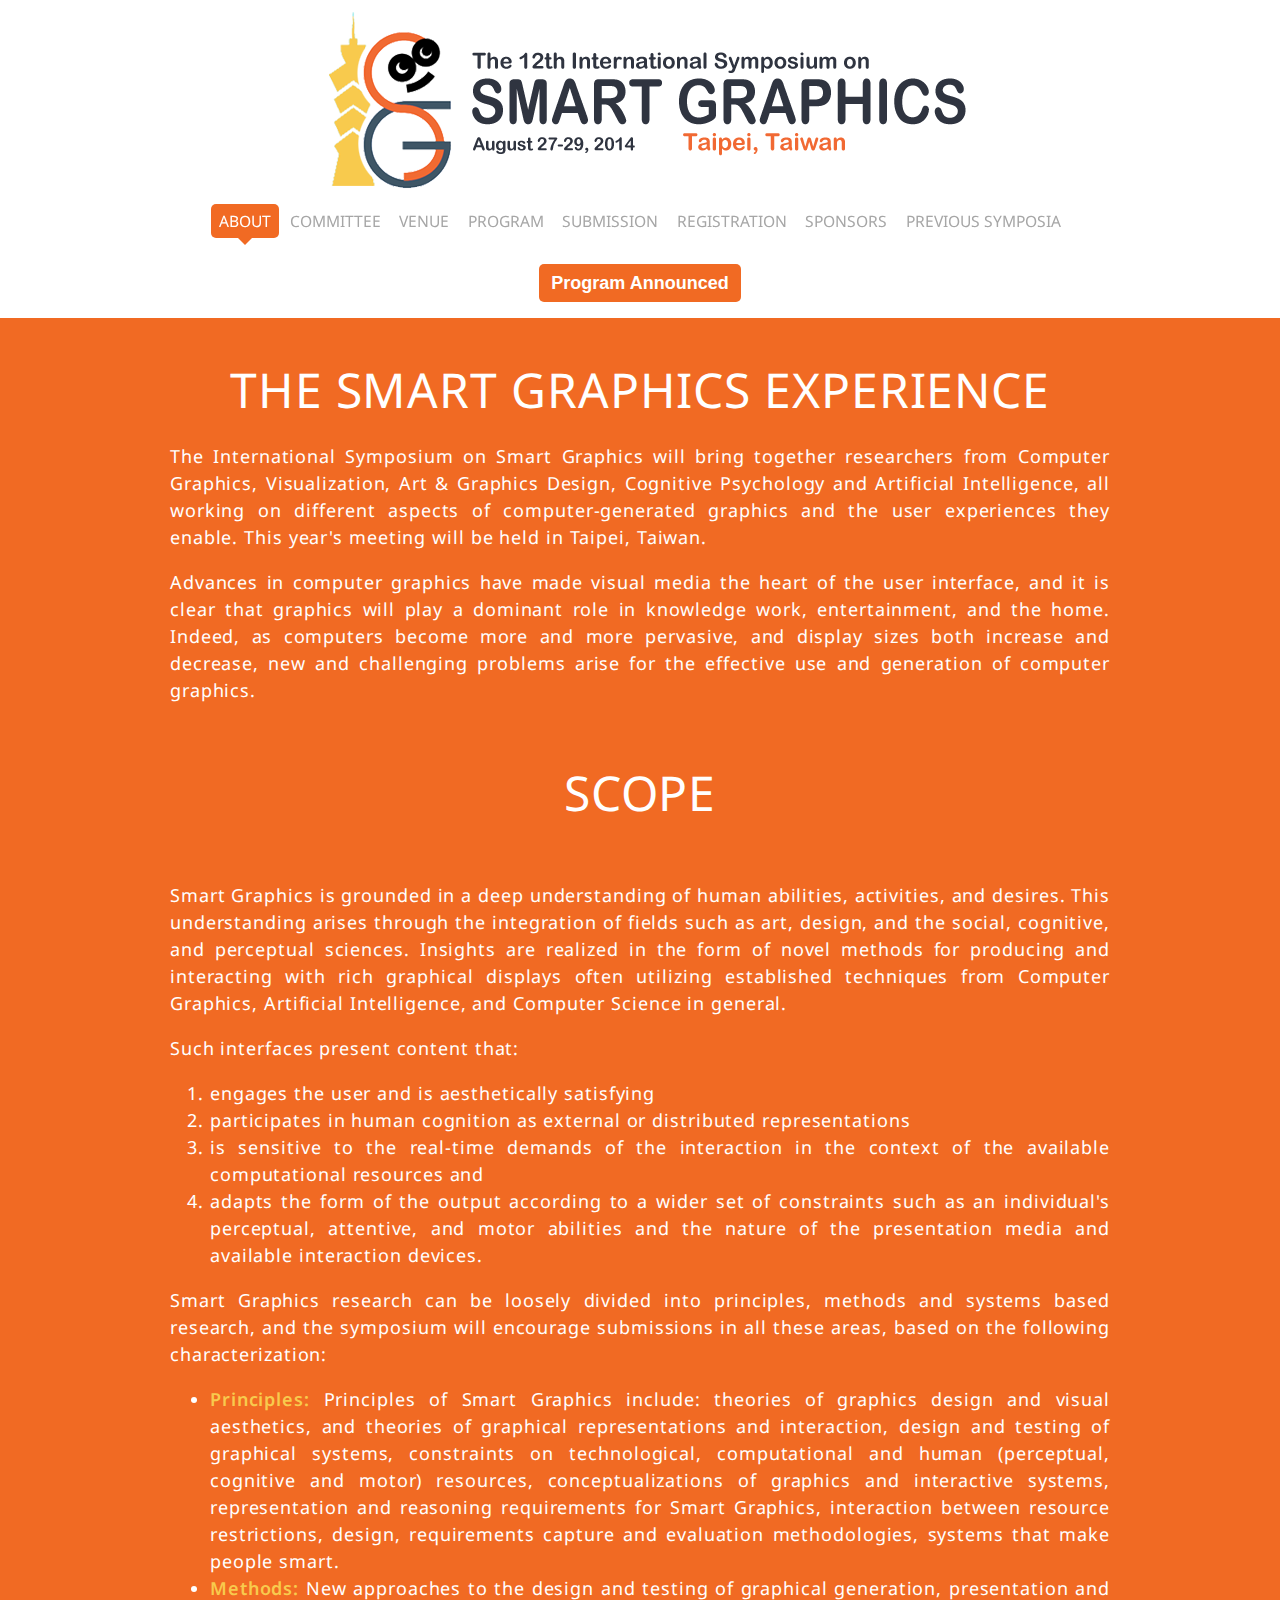
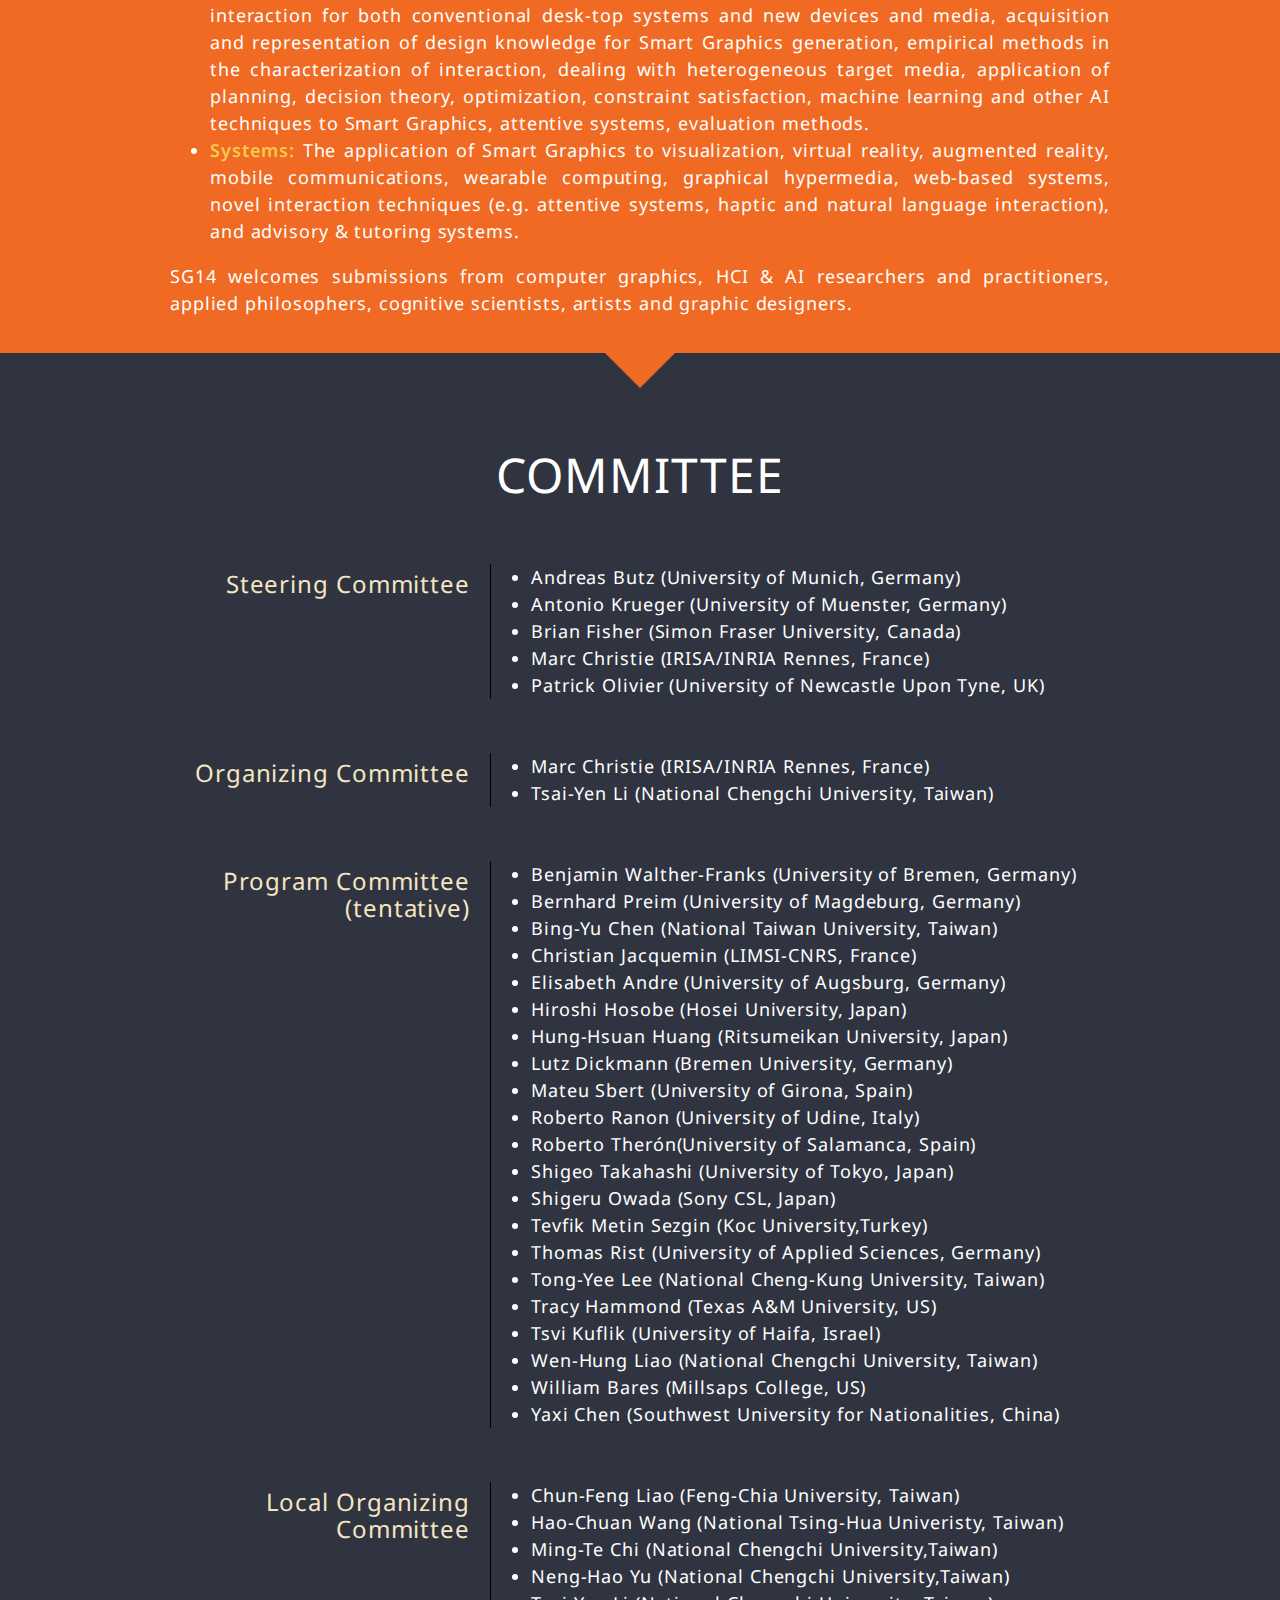
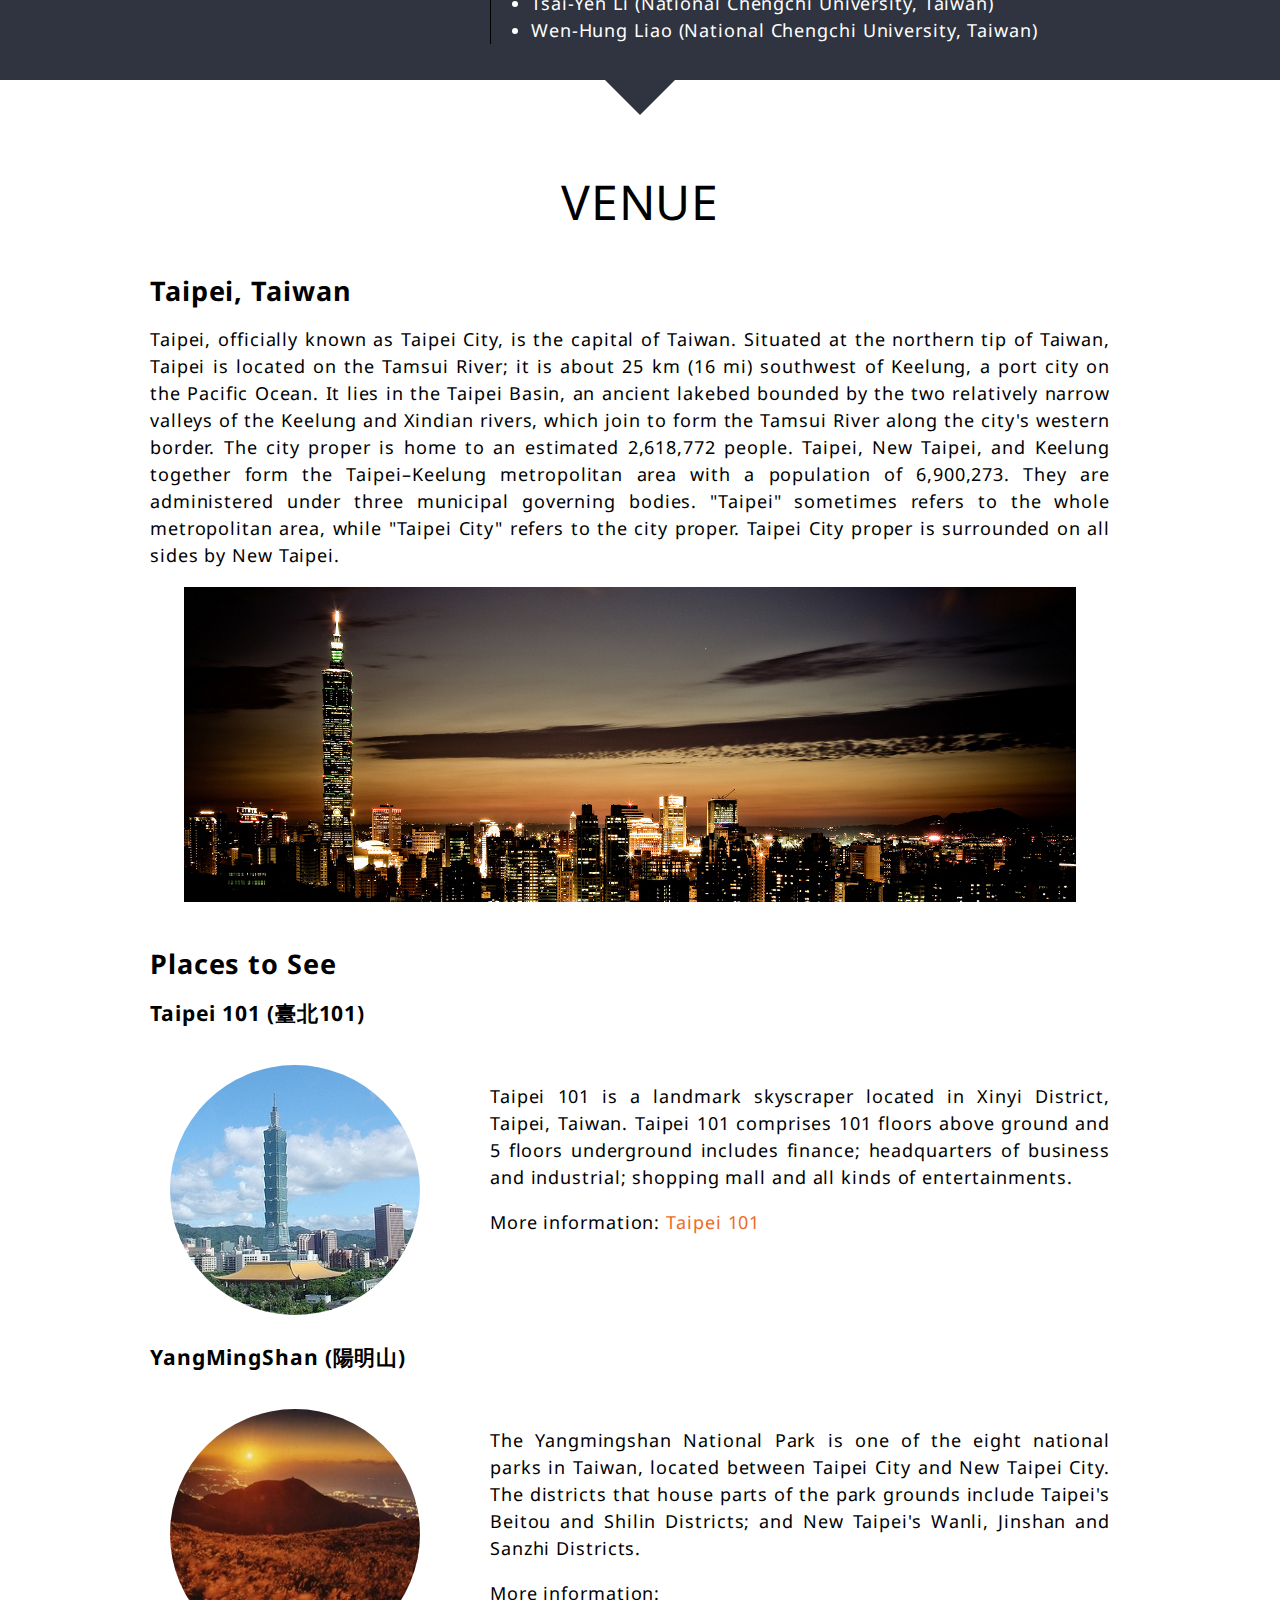
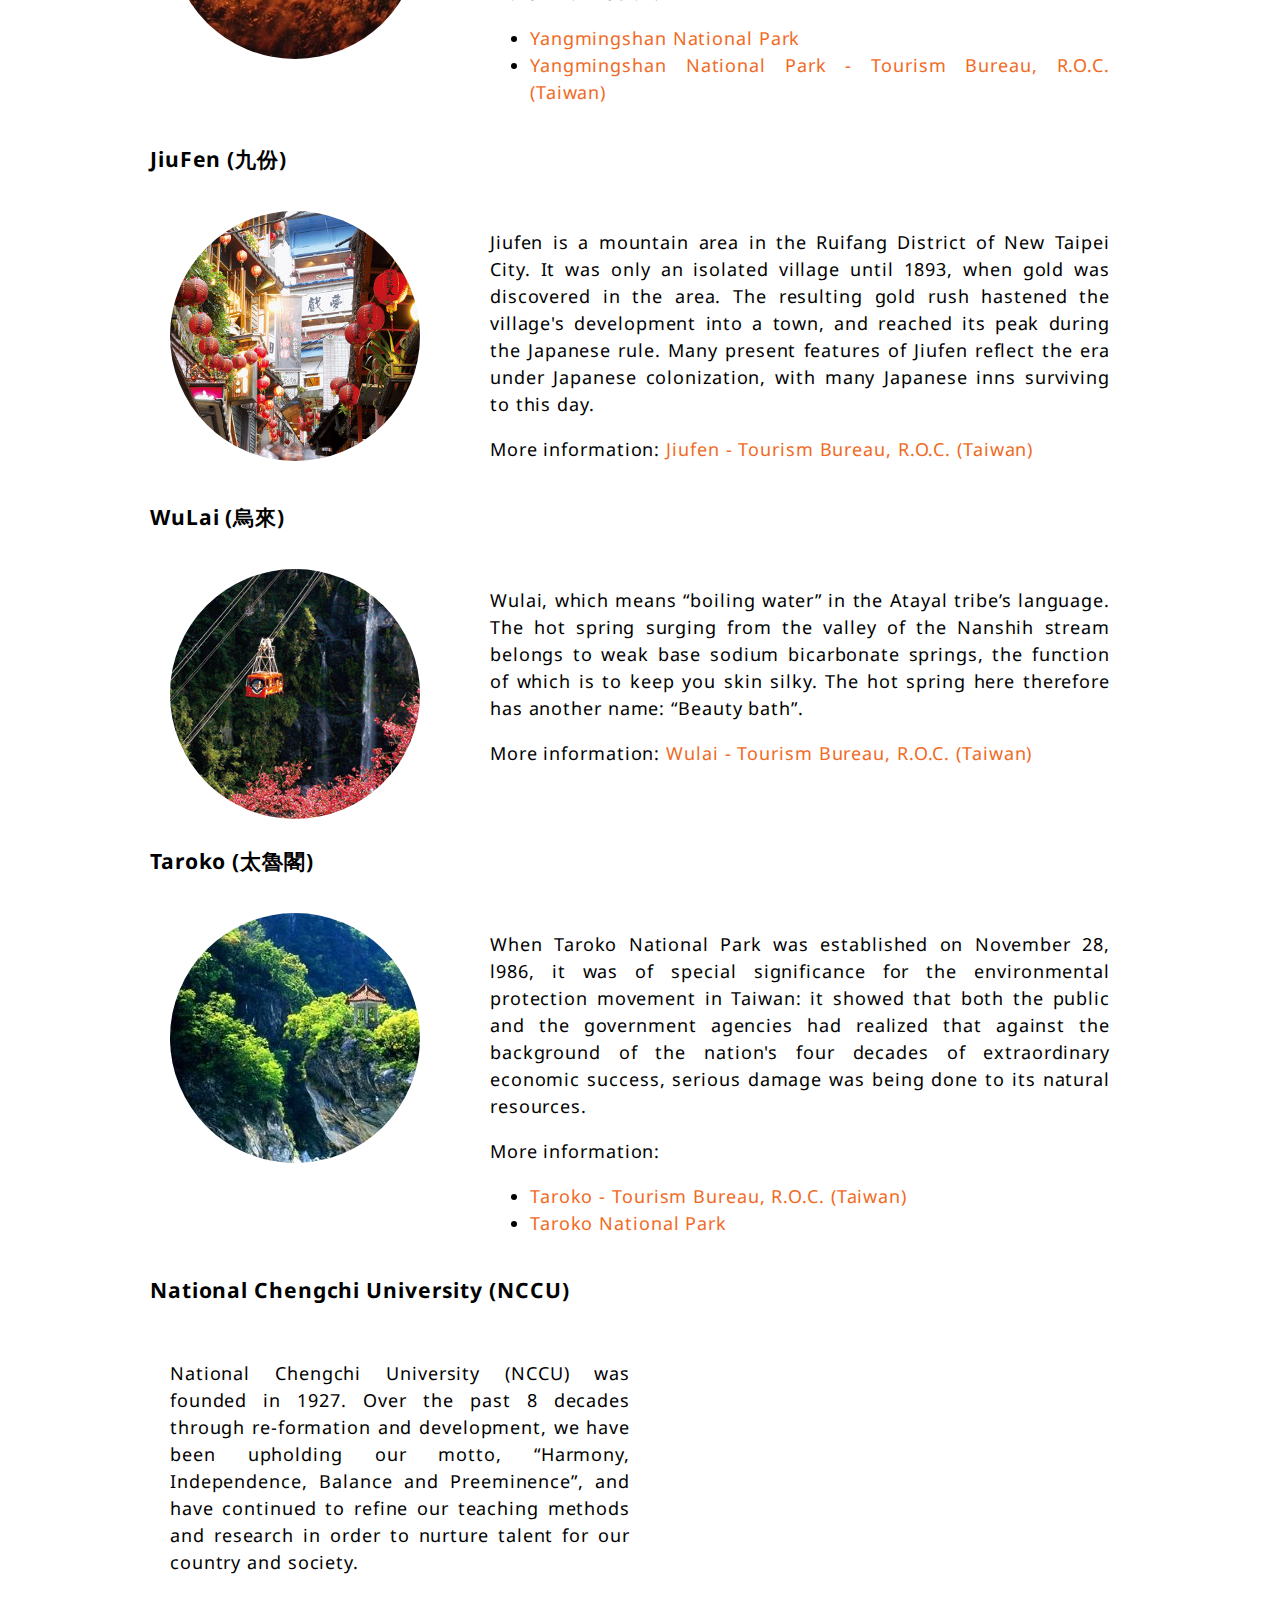
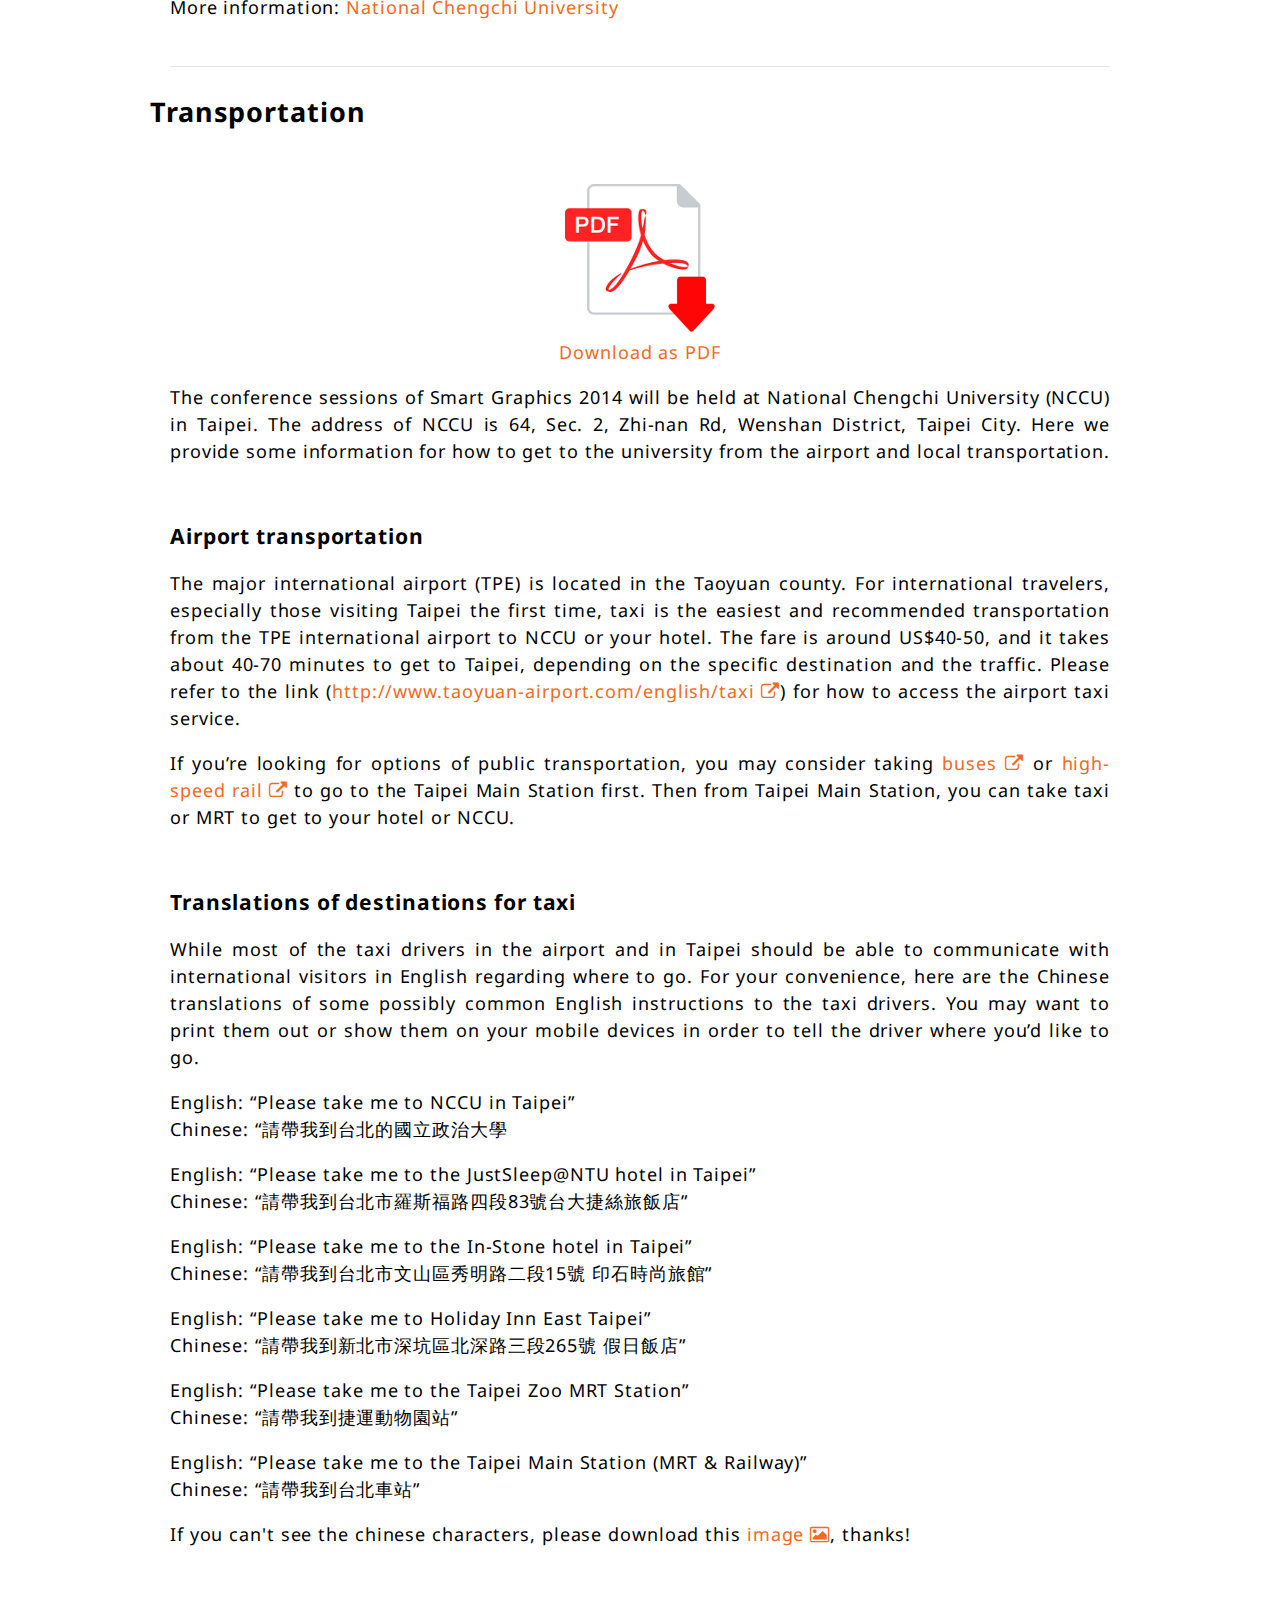
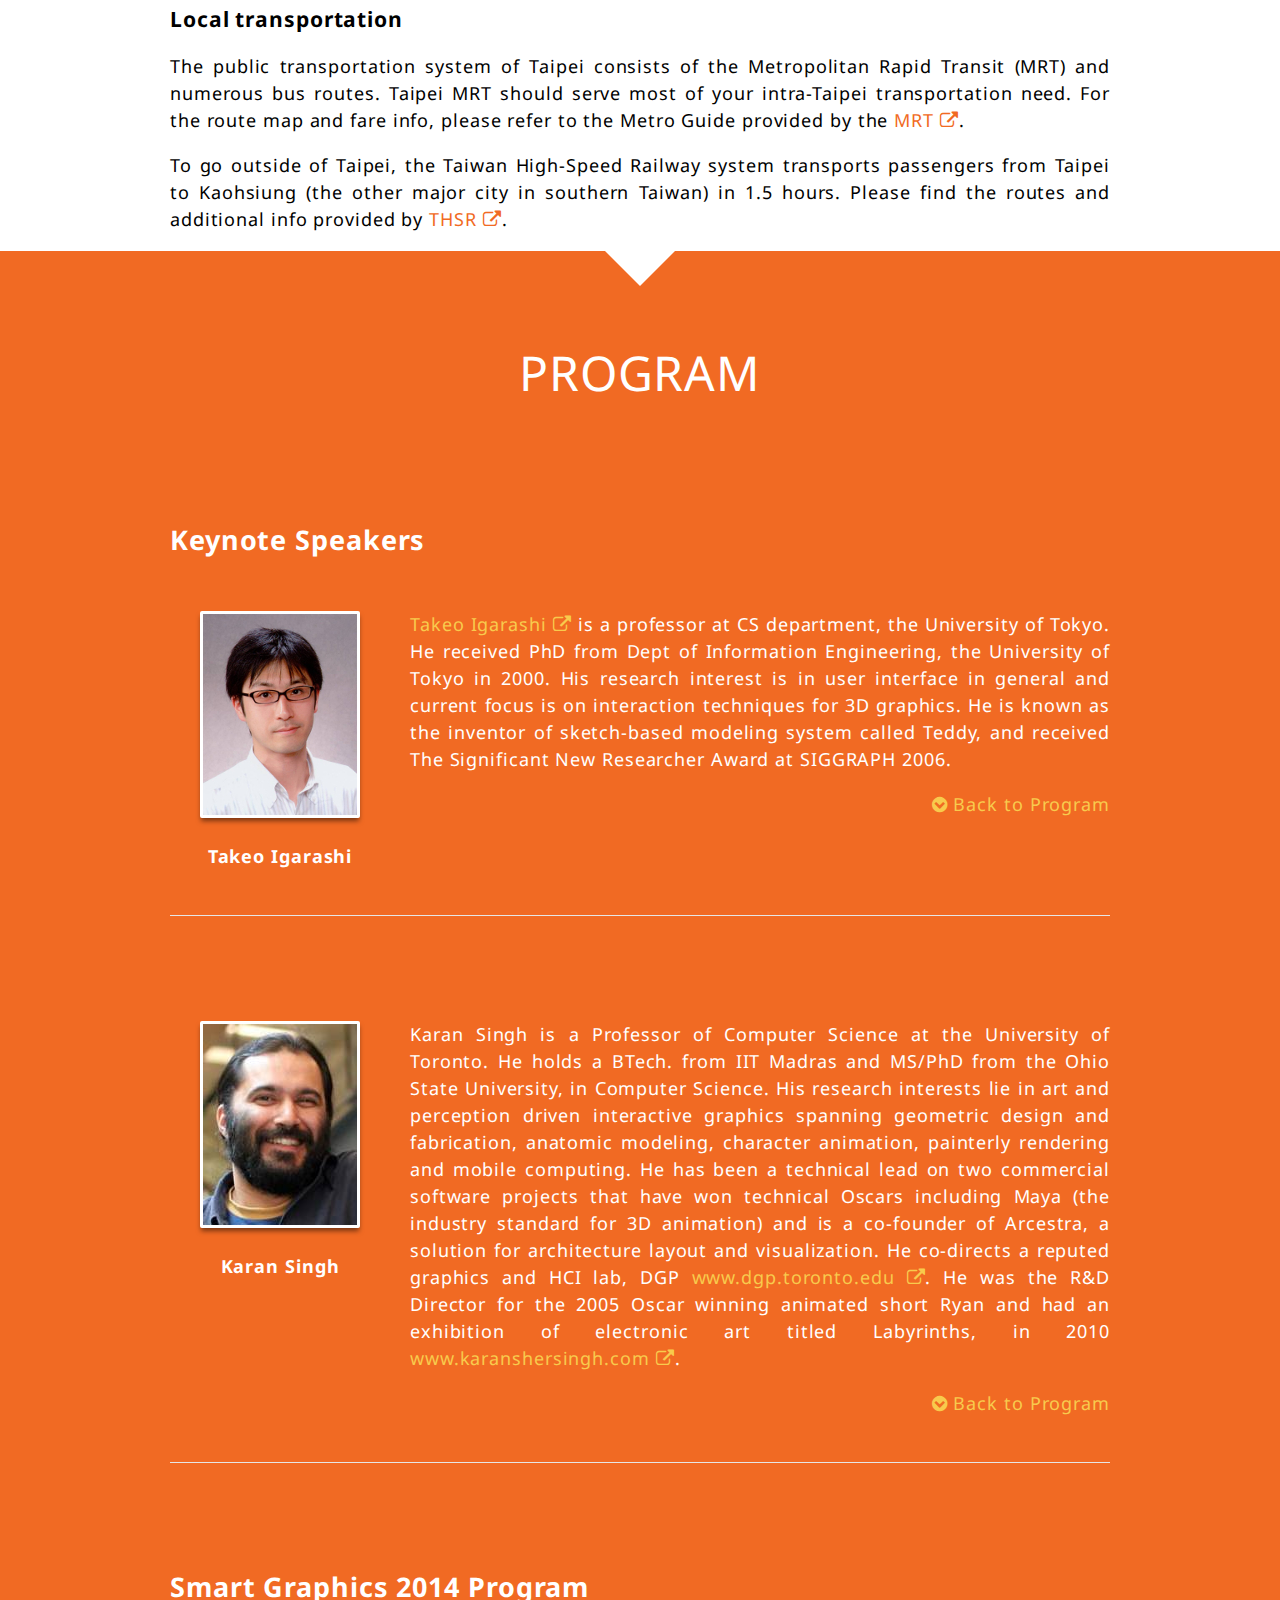
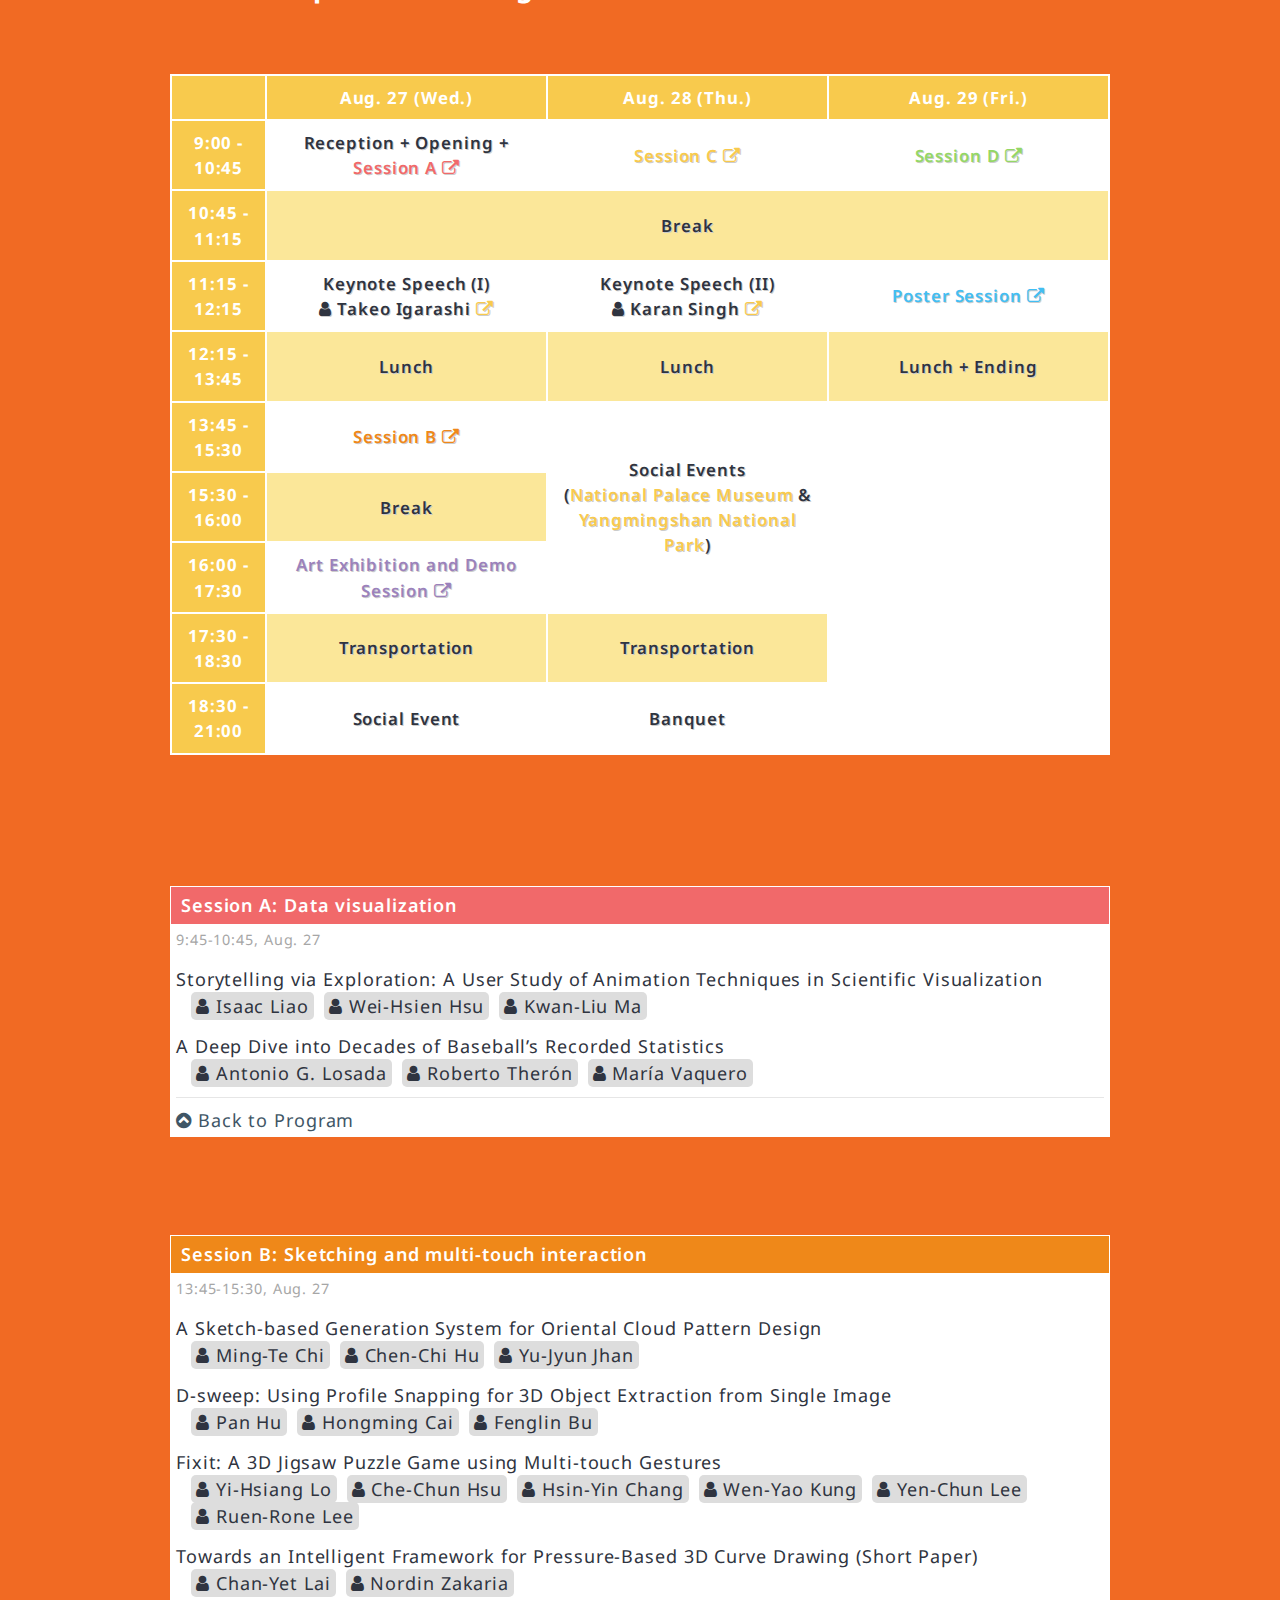
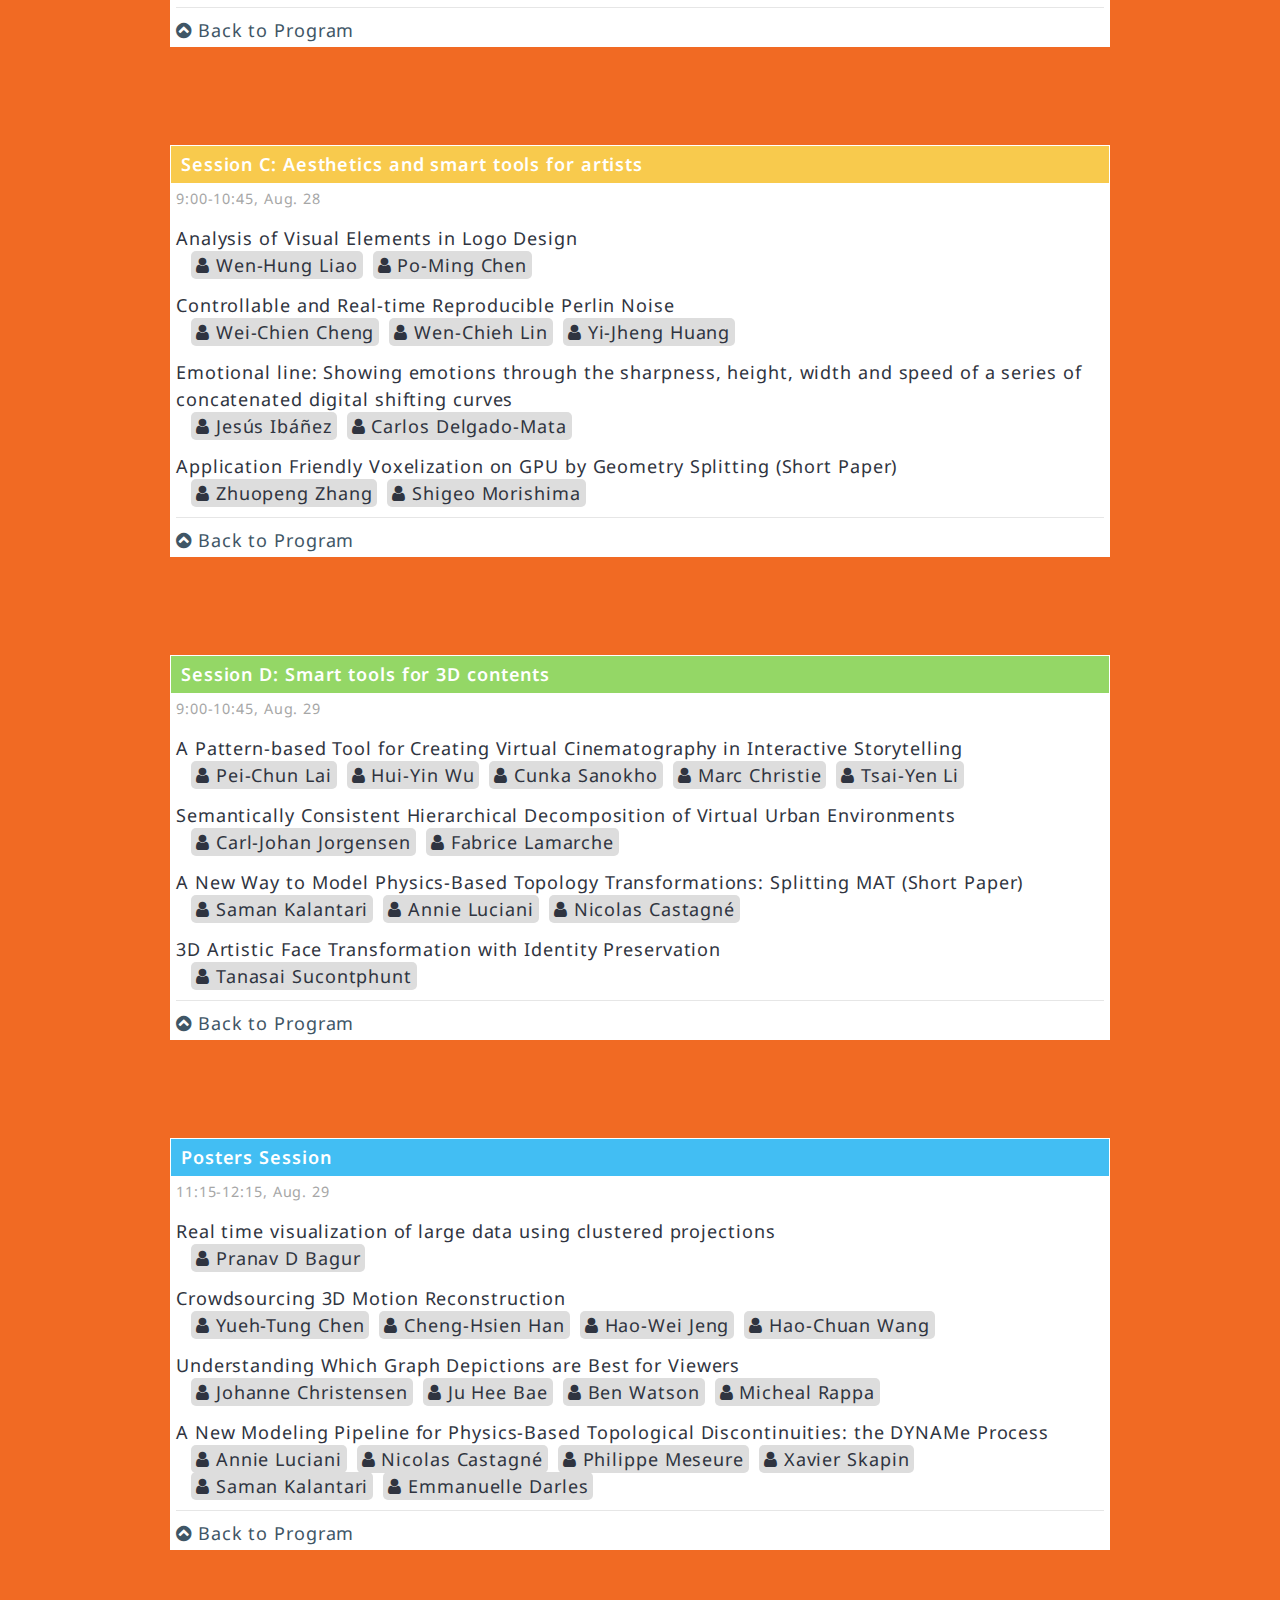
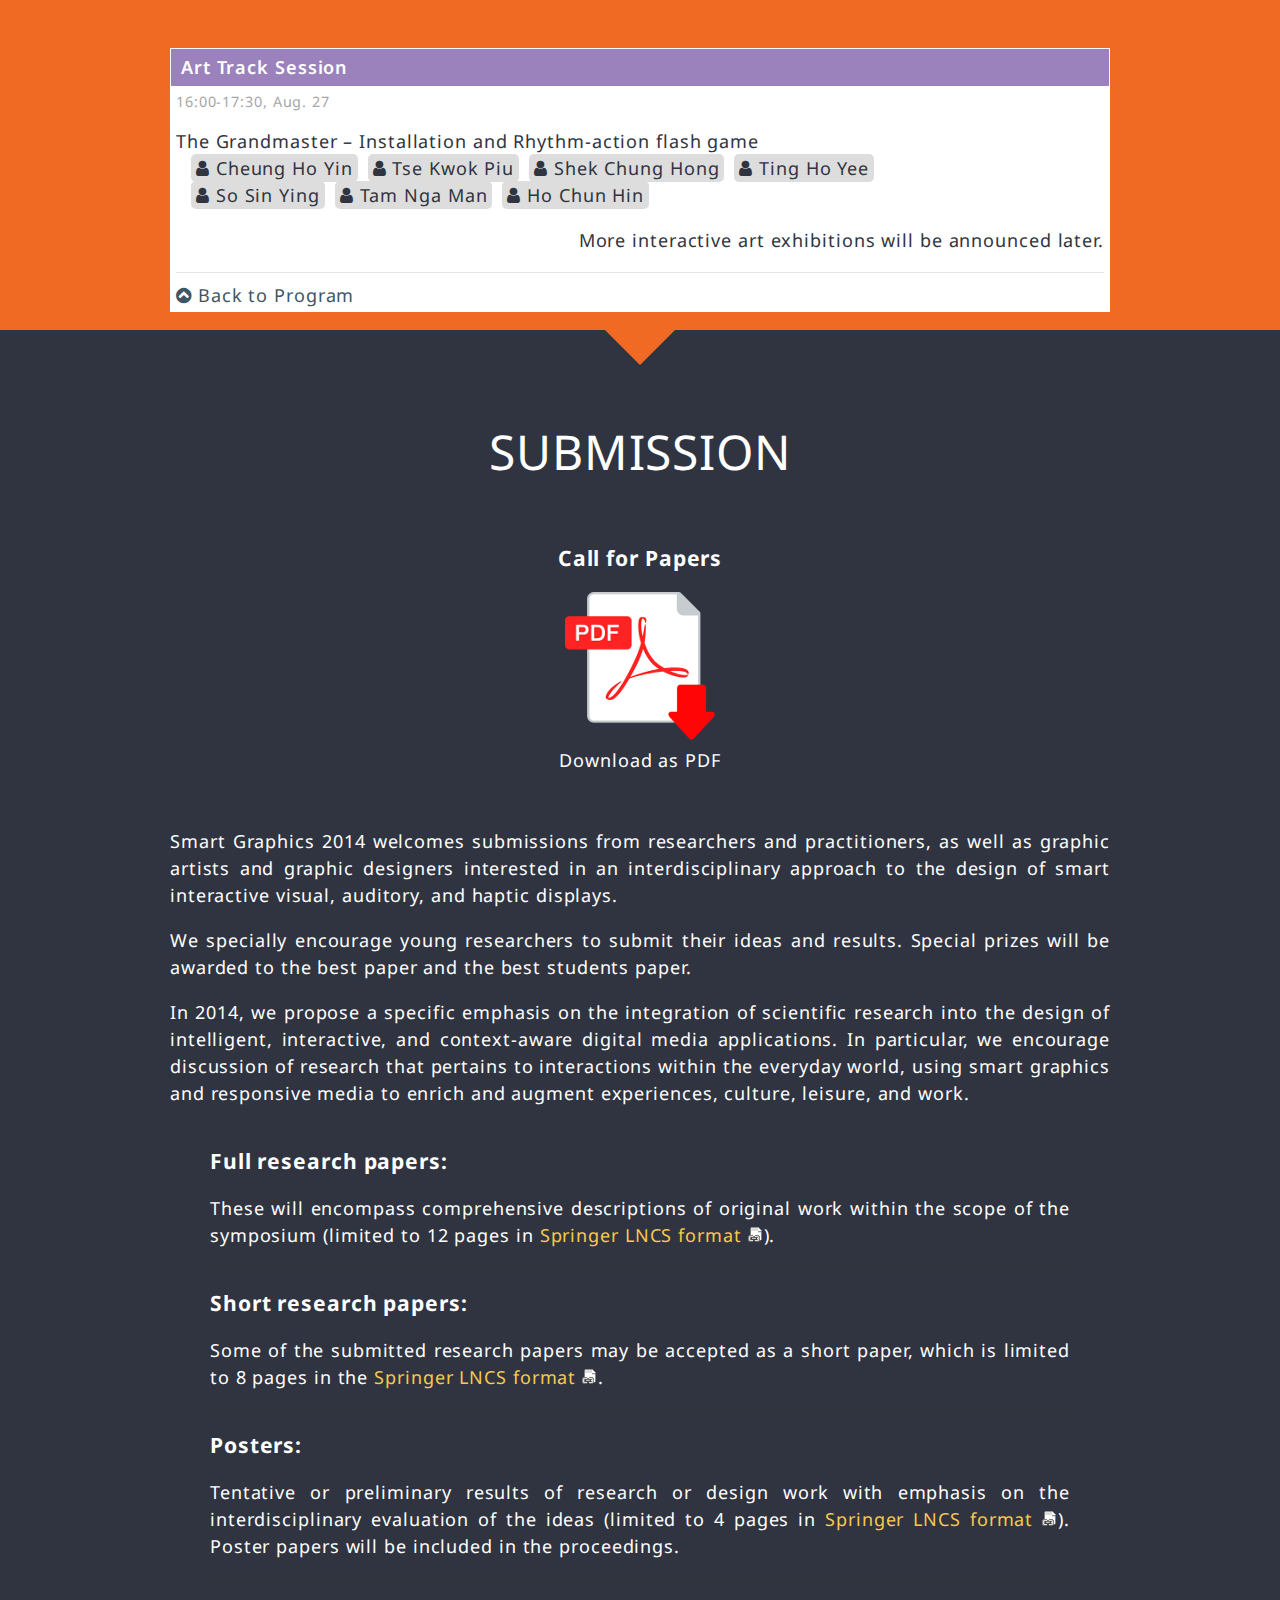
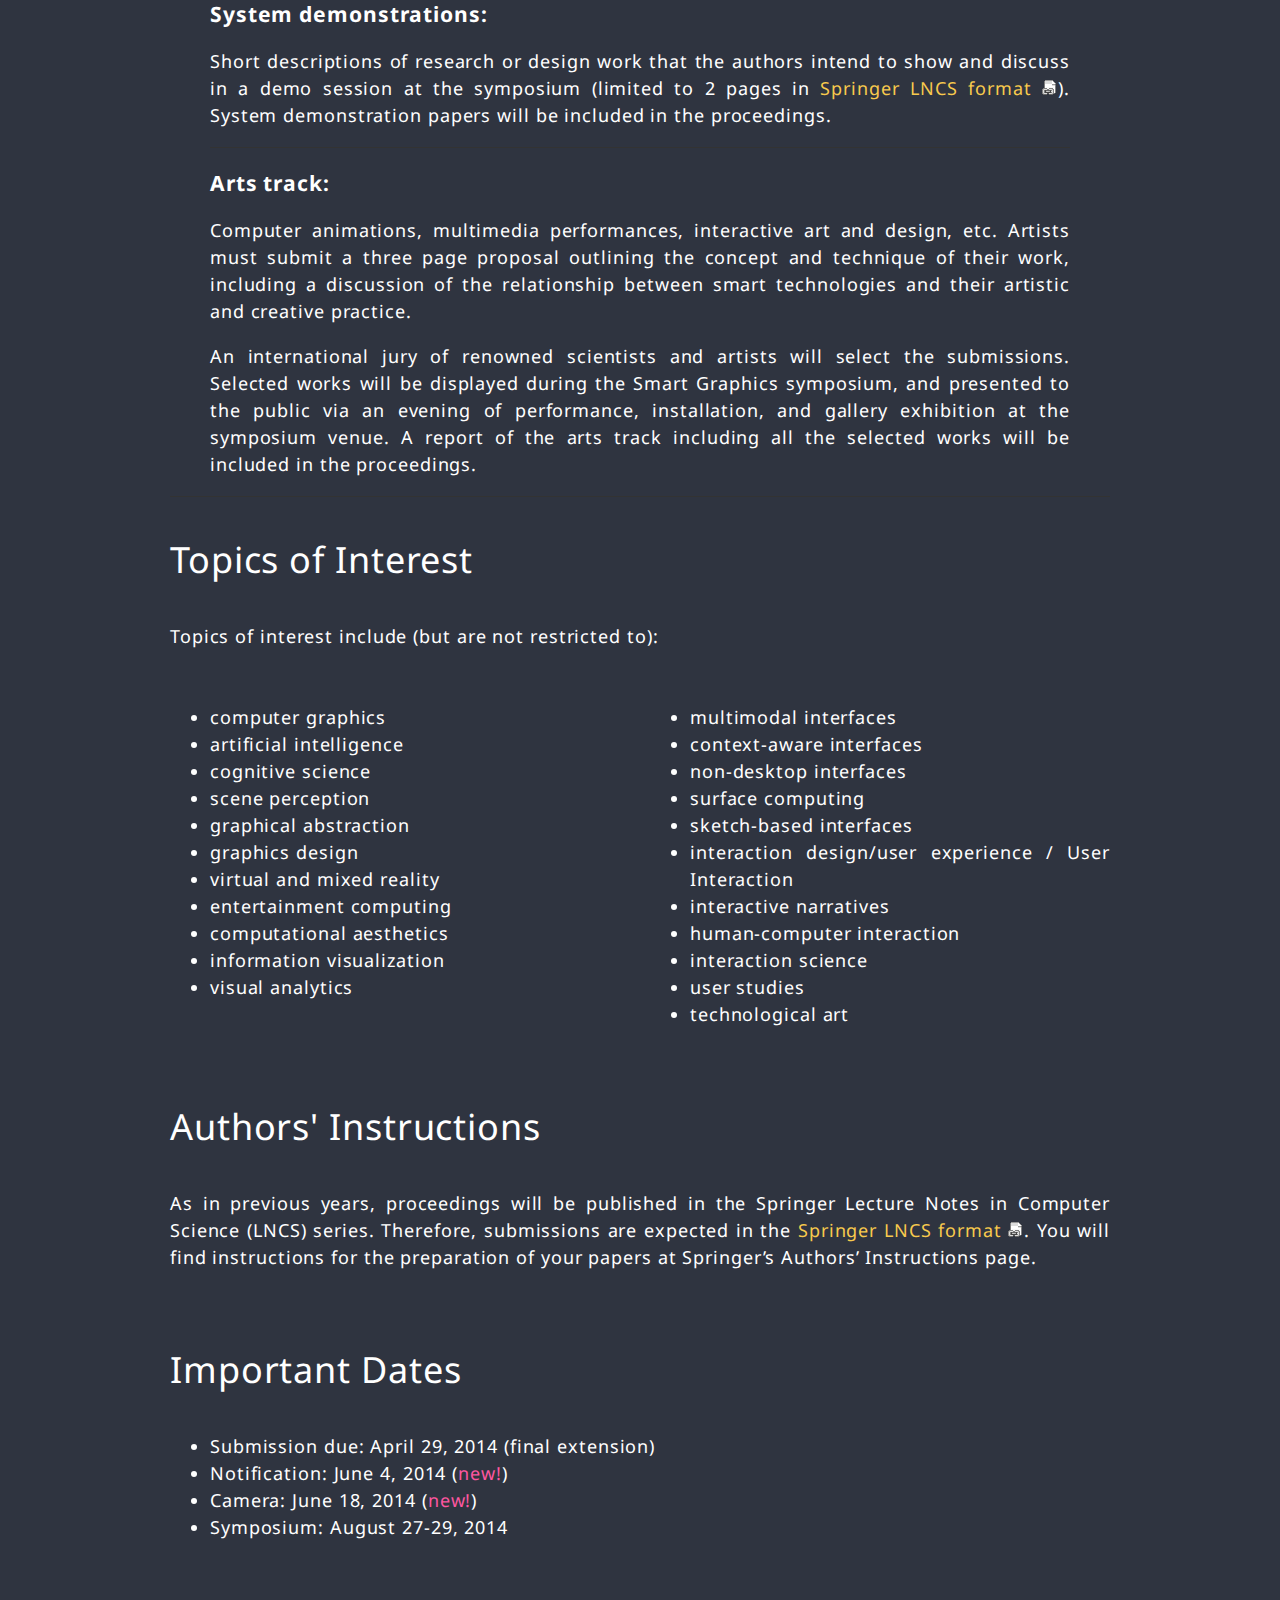
==== index.html @ eff5c28c "Add transprotation information." ====
<!DOCTYPE html>
<!--[if lt IE 7]>      <html class="no-js lt-ie9 lt-ie8 lt-ie7"> <![endif]-->
<!--[if IE 7]>         <html class="no-js lt-ie9 lt-ie8"> <![endif]-->
<!--[if IE 8]>         <html class="no-js lt-ie9"> <![endif]-->
<!--[if gt IE 8]><!-->
<html class="no-js" xmlns="http://www.w3.org/1999/xhtml" xmlns:og="http://ogp.me/ns#" xmlns:fb="https://www.facebook.com/2008/fbml"> <!--<![endif]-->
    <head>
        <meta charset="utf-8" />
        <meta http-equiv="X-UA-Compatible" content="IE=edge,chrome=1" />
        <title>Smart Graphics 2014</title>
        <meta name="description" content="The 12th International Symposium on Smart Graphics (SG '12), Auguest 27--29, Taipei, Taiwan" />
        <meta property="og:title" content="Smart Graphics 2014"/>
        <meta property="og:type" content="website"/>
        <meta property="og:url" content="http://www.smartgraphics.org/sg14/"/>
        <meta property="og:image" content="images/banner_logo.png"/>
        <meta property="og:site_name" content="Smart Graphics 2014"/>
        <meta property="og:description" content="The 12th International Symposium on Smart Graphics (SG '12), Auguest 27--29, Taipei, Taiwan"/>

        <meta name="viewport" content="width=device-width, initial-scale=1, maximum-scale=1.0" />

        <link rel="stylesheet" href="stylesheets/normalize.min.css" />
        <link rel="stylesheet" href="stylesheets/icon_font.css" />
        <link rel="stylesheet" href="stylesheets/main.css" />
        <link rel="stylesheet" href="stylesheets/responsive-tables.css" />
        <link rel="shortcut icon" href="http://www.smartgraphics.org/sg09/pictures/favicon.ico" type="image/x-icon" />
        <!-- Link Font Awesome CSS style file-->
        <link href="//netdna.bootstrapcdn.com/font-awesome/4.0.3/css/font-awesome.css" rel="stylesheet"/>
        <script src="javascripts/vendor/modernizr-2.6.2.min.js"></script>
    </head>
    <body>
        <!--[if lt IE 8]>
            <p class="chromeframe">We suggest <a href="http://browsehappy.com/">upgrade your browser</a> or <a href="http://www.google.com/chromeframe/?redirect=true">activate Google Chrome Frame</a> to improve your experience.</p>
        <![endif]-->

        <header role="header">
            <div class="container">
                <div class="row">
                    <div class="span12 mobile8">
                        <h1>Smart Graphics 2014</h1>
                        <nav id="main_menu" role="main_menu">
                            <header>
                                <h2><a href="#">Menu</a></h2>
                            </header>
                            <ul>
                                <li><a href="#about" class="active">About</a></li>
                                <li><a href="#committee">Committee</a></li>
                                <li><a href="#location">Venue</a></li>
                                <li><a href="#schedule">Program</a></li>
                                <li><a href="#submission">Submission</a></li>
                                <li><a href="#regist">Registration</a></li>
                                <li><a href="#sponsor">Sponsors</a></li>
                                <li><a href="http://www.smartgraphics.org/symposia.html">Previous Symposia</a></li>
                            </ul>
                        </nav>
                    </div>
                </div>
            </div>
        </header>
        <div id="main_frame">
            <section id="feedback">
                <div class="container">
                    <div class="row">
                        <div class="span12 moble8">
                            <header>
                                <h2>test</h2>
                            </header>
                            <p>
                                <a href="#schedule" class="button normal middle"><strong>Program Announced</strong></a>
                            </p>
                        </div>
                    </div>
                </div>
            </section>
            <article id="about" class="section_orange">
                <div class="container">
                    <div class="row">
                        <div class="span12 mobile8">
                            <header>
                                <h2>The Smart Graphics Experience</h2>
                            </header>
                            <p>
                                The International Symposium on Smart Graphics will bring together researchers from Computer Graphics, Visualization, Art & Graphics Design, Cognitive Psychology and Artificial Intelligence, all working on different aspects of computer-generated graphics and the user experiences they enable. This year's meeting will be held in Taipei, Taiwan.
                            </p>
                            <p>
                                Advances in computer graphics have made visual media the heart of the user interface, and it is clear that graphics will play a dominant role in knowledge work, entertainment, and the home. Indeed, as computers become more and more pervasive, and display sizes both increase and decrease, new and challenging problems arise for the effective use and generation of computer graphics.
                            </p>
                        </div>
                    </div>
                    <div class="row">
                        <div class="span12 mobile8">
                            <header>
                                <h2>Scope</h2>
                            </header>
                        </div>
                    </div>
                    <div class="row">
                        <div class="span12 mobile8">
                            <p>Smart Graphics is grounded in a deep understanding of human abilities, activities, and desires. This understanding arises through the integration of fields such as art, design, and the social, cognitive, and perceptual sciences. Insights are realized in the form of novel methods for producing and interacting with rich graphical displays often utilizing established techniques from Computer Graphics, Artificial Intelligence, and Computer Science in general.</p>
                            <p>Such interfaces present content that:</p>
                            <ol>
                                <li>engages the user and is aesthetically satisfying</li>
                                <li>participates in human cognition as external or distributed representations</li>
                                <li>is sensitive to the real-time demands of the interaction in the context of the available computational resources and</li>
                                <li>adapts the form of the output according to a wider set of constraints such as an individual's perceptual, attentive, and motor abilities and the nature of the presentation media and available interaction devices.</li>
                            </ol>
                            <p>Smart Graphics research can be loosely divided into principles, methods and systems based research, and the symposium will encourage submissions in all these areas, based on the following characterization:</p>
                            <ul>
                                <li><span style="font-weight: 600; color: #f8ca4d;">Principles:</span> Principles of Smart Graphics include: theories of graphics design and visual aesthetics, and theories of graphical representations and interaction, design and testing of graphical systems, constraints on technological, computational and human (perceptual, cognitive and motor) resources, conceptualizations of graphics and interactive systems, representation and reasoning requirements for Smart Graphics, interaction between resource restrictions, design, requirements capture and evaluation methodologies, systems that make people smart.</li>
                                <li><span style="font-weight: 600; color: #f8ca4d;">Methods:</span> New approaches to the design and testing of graphical generation, presentation and interaction for both conventional desk-top systems and new devices and media, acquisition and representation of design knowledge for Smart Graphics generation, empirical methods in the characterization of interaction, dealing with heterogeneous target media, application of planning, decision theory, optimization, constraint satisfaction, machine learning and other AI techniques to Smart Graphics, attentive systems, evaluation methods.</li>
                                <li><span style="font-weight: 600; color: #f8ca4d;">Systems:</span> The application of Smart Graphics to visualization, virtual reality, augmented reality, mobile communications, wearable computing, graphical hypermedia, web-based systems, novel interaction techniques (e.g. attentive systems, haptic and natural language interaction), and advisory & tutoring systems.</li>
                            </ul>
                            <p>SG14 welcomes submissions from computer graphics, HCI & AI researchers and practitioners, applied philosophers, cognitive scientists, artists and graphic designers. </p>
                        </div>
                    </div>
                </div>
            </article>
            <section id="committee" class="section_darkblue attach_arrow_orange">
                <div class="container">
                    <div class="row">
                        <div class="span12 mobile8">
                            <header>
                                <h2>Committee</h2>
                            </header>
                        </div>
                    </div>
                    <div class="row">
                        <div class="span4 mobile3">
                            <h3 style="text-align: right">Steering Committee</h3>
                        </div>
                        <div class="span8 mobile5">
                            <div style="border-left: #000 solid 1px">
                                <ul>
                                    <li>Andreas Butz (University of Munich, Germany)</li>
                                    <li>Antonio Krueger (University of Muenster, Germany)</li>
                                    <li>Brian Fisher (Simon Fraser University, Canada)</li>
                                    <li>Marc Christie (IRISA/INRIA Rennes, France)</li>
                                    <li>Patrick Olivier (University of Newcastle Upon Tyne, UK)</li>
                                </ul>
                            </div> 
                        </div>
                    </div>
                    <div class="row">
                        <div class="span4 mobile3">
                            <h3 style="text-align: right">Organizing Committee</h3>
                        </div>
                        <div class="span8 mobile5">
                            <div style="border-left: #000 solid 1px">
                                <ul>
                                    <li>Marc Christie (IRISA/INRIA Rennes, France)</li>
                                    <li>Tsai-Yen Li (National Chengchi University, Taiwan)</li>
                                </ul>
                            </div> 
                        </div>
                    </div>
                    <div class="row">
                        <div class="span4 mobile3">
                            <h3 style="text-align: right">Program Committee (tentative)</h3>
                        </div>
                        <div class="span8 mobile5">
                            <div style="border-left: #000 solid 1px">
                                <ul>
                                    <li>Benjamin Walther-Franks (University of Bremen, Germany)</li>
                                    <li>Bernhard Preim (University of Magdeburg, Germany)</li>
                                    <li>Bing-Yu Chen (National Taiwan University, Taiwan)</li>
                                    <li>Christian Jacquemin (LIMSI-CNRS, France)</li>
                                    <li>Elisabeth Andre (University of Augsburg, Germany)</li>
                                    <li>Hiroshi Hosobe (Hosei University, Japan)</li>
                                    <li>Hung-Hsuan Huang (Ritsumeikan University, Japan)</li>
                                    <li>Lutz Dickmann (Bremen University, Germany)</li>
                                    <li>Mateu Sbert (University of Girona, Spain)</li>
                                    <li>Roberto Ranon (University of Udine, Italy)</li>
                                    <li>Roberto Therón(University of Salamanca, Spain)</li>
                                    <li>Shigeo Takahashi (University of Tokyo, Japan)</li>
                                    <li>Shigeru Owada (Sony CSL, Japan)</li>
                                    <li>Tevfik Metin Sezgin (Koc University,Turkey)</li>
                                    <li>Thomas Rist (University of Applied Sciences, Germany)</li>
                                    <li>Tong-Yee Lee (National Cheng-Kung University, Taiwan)</li>
                                    <li>Tracy Hammond (Texas A&M University, US)</li>
                                    <li>Tsvi Kuflik (University of Haifa, Israel) </li>
                                    <li>Wen-Hung Liao (National Chengchi University, Taiwan)</li>
                                    <li>William Bares (Millsaps College, US)</li>
                                    <li>Yaxi Chen (Southwest University for Nationalities, China)</li>
                                </ul>
                            </div> 
                        </div>
                    </div>
                    <div class="row">
                        <div class="span4 mobile3">
                            <h3 style="text-align: right">Local Organizing Committee</h3>
                        </div>
                        <div class="span8 mobile5">
                            <div style="border-left: #000 solid 1px">
                                <ul>
                                    <li>Chun-Feng Liao (Feng-Chia University, Taiwan)</li>
                                    <li>Hao-Chuan Wang (National Tsing-Hua Univeristy, Taiwan)</li>
                                    <li>Ming-Te Chi (National Chengchi University,Taiwan)</li>
                                    <li>Neng-Hao Yu (National Chengchi University,Taiwan)</li>
                                    <li>Tsai-Yen Li (National Chengchi University, Taiwan)</li>
                                    <li>Wen-Hung Liao (National Chengchi University, Taiwan)</li>
                                </ul>
                            </div> 
                        </div>
                    </div>
                </div>
            </section>
            <section id="location" class="attach_arrow_darkblue">
                <div class="container">
                    <div class="row">
                        <div class="span12 mobile8">
                            <header>
                                <h2>Venue</h2>
                            </header>
                        </div>
                    </div>
                    <div class="row">
                        <h2>Taipei, Taiwan</h2>
                        <p>Taipei, officially known as Taipei City, is the capital of Taiwan. Situated at the northern tip of Taiwan, Taipei is located on the Tamsui River; it is about 25 km (16 mi) southwest of Keelung, a port city on the Pacific Ocean. It lies in the Taipei Basin, an ancient lakebed bounded by the two relatively narrow valleys of the Keelung and Xindian rivers, which join to form the Tamsui River along the city's western border. The city proper is home to an estimated 2,618,772 people. Taipei, New Taipei, and Keelung together form the Taipei–Keelung metropolitan area with a population of 6,900,273. They are administered under three municipal governing bodies. "Taipei" sometimes refers to the whole metropolitan area, while "Taipei City" refers to the city proper. Taipei City proper is surrounded on all sides by New Taipei.</p>
                        <p><center><img src="images/tp_city.jpg" ></center></p>
                    </div>
                    <div class="row">
                        <h2>Places to See</h2>
                        <h3>Taipei 101 (臺北101)</h3>
                        <div class="span4 mobile3">
                            <img class="smallshow" src="images/tp101.jpg">
                        </div>
                        <div class="span8 mobile5">
                            <p>Taipei 101 is a landmark skyscraper located in Xinyi District, Taipei, Taiwan. Taipei 101 comprises 101 floors above ground and 5 floors underground includes finance; headquarters of business and industrial; shopping mall and all kinds of entertainments.</p>
                            <p>More information: <a href="http://www.taipei-101.com.tw/en/index.aspx" target="_blank">Taipei 101</a> </p>
                        </div>
                    </div>
                    <div class="row">
                        <h3>YangMingShan (陽明山)</h3>
                        <div class="span4 mobile3">
                            <img class="smallshow" src="images/yangmin.jpg">
                        </div>
                        <div class="span8 mobile5">
                            <p>The Yangmingshan National Park is one of the eight national parks in Taiwan, located between Taipei City and New Taipei City. The districts that house parts of the park grounds include Taipei's Beitou and Shilin Districts; and New Taipei's Wanli, Jinshan and Sanzhi Districts.</p>
                            <p>More information:</p>
                            <ul>
                                <li><a href="http://english.ymsnp.gov.tw/index.php?option=com_content&view=featured&gp=0&Itemid=104" target="_blank">Yangmingshan National Park</a></li>
                                <li><a href="http://eng.taiwan.net.tw/m1.aspx?sNo=0002090&id=R139" target="_blank">Yangmingshan National Park - Tourism Bureau, R.O.C. (Taiwan)</a></li>
                            </ul>
                        </div>
                    </div>
                    <div class="row">
                        <h3>JiuFen (九份)</h3>
                        <div class="span4 mobile3">
                            <img class="smallshow" src="images/jiufen.jpg">
                        </div>
                        <div class="span8 mobile5">
                            <p>Jiufen is a mountain area in the Ruifang District of New Taipei City. It was only an isolated village until 1893, when gold was discovered in the area. The resulting gold rush hastened the village's development into a town, and reached its peak during the Japanese rule. Many present features of Jiufen reflect the era under Japanese colonization, with many Japanese inns surviving to this day.</p>
                            <p>More information: <a href="http://eng.taiwan.net.tw/m1.aspx?sNo=0017973&id=290&jid=71" target="_blank">Jiufen - Tourism Bureau, R.O.C. (Taiwan)</a> </p>
                        </div>
                    </div>
                    <div class="row">
                        <h3>WuLai (烏來)</h3>
                        <div class="span4 mobile3">
                            <img class="smallshow" src="images/wulai.jpg">
                        </div>
                        <div class="span8 mobile5">
                            <p>Wulai, which means “boiling water” in the Atayal tribe’s language. The hot spring surging from the valley of the Nanshih stream belongs to weak base sodium bicarbonate springs, the function of which is to keep you skin silky. The hot spring here therefore has another name: “Beauty bath”.</p>
                            <p>More information: <a href="http://eng.taiwan.net.tw/m1.aspx?sNo=0017973&id=166&jid=64" target="_blank">Wulai - Tourism Bureau, R.O.C. (Taiwan)</a> </p>
                        </div>
                    </div>
                    <div class="row">
                        <h3>Taroko (太魯閣)</h3>
                        <div class="span4 mobile3">
                            <img class="smallshow" src="images/taroko.jpg">
                        </div>
                        <div class="span8 mobile5">
                            <p>When Taroko National Park was established on November 28, l986, it was of special significance for the environmental protection movement in Taiwan: it showed that both the public and the government agencies had realized that against the background of the nation's four decades of extraordinary economic success, serious damage was being done to its natural resources.</p>
                            <p>More information:</p>
                            <ul>
                                <li><a href="http://eng.taiwan.net.tw/m1.aspx?sNo=0017973&id=R43" target="_blank">Taroko - Tourism Bureau, R.O.C. (Taiwan)</a></li>
                                <li><a href="http://www.taroko.gov.tw/English/" target="_blank">Taroko National Park</a></li>
                            </ul>
                        </div>
                    </div>
                    <div class="row">
                        <h3>National Chengchi University (NCCU)</h3>
                        <div class="span6 mobile4">
                            <p>National Chengchi University (NCCU) was founded in 1927. Over the past 8 decades through re-formation and development, we have been upholding our motto, “Harmony, Independence, Balance and Preeminence”, and have continued to refine our teaching methods and research in order to nurture talent for our country and society.</p>
                            <p>More information: <a href="http://www.nccu.edu.tw/?locale=en" target="_blank">National Chengchi University</a></p>

                        </div>
                        <div class="span6 mobile4">
                            <p>
                                <iframe width="450" height="253" src="//www.youtube.com/embed/4GDrx1kc_zA" frameborder="0" allowfullscreen></iframe>
                            </p>
                        </div>
                    </div>
                    <div id="map_canvas"></div>
                    <div class="row">
                        <div class="span12 mobile8">
                            <hr>
                        </div>
                    </div>
                    <div class="row">
                        <h2>Transportation</h2>
                    </div>
                    <div class="row">
                        <div class="span12 mobile8">
                            <p style="text-align:center"><a href="files/sg2014_Transportation.pdf" target="_blank"><img src="images/pdf_downlaod.png"><br>
                                    Download as PDF</a></p> 
                            <p>The conference sessions of Smart Graphics 2014 will be held at National Chengchi University (NCCU) in Taipei. The address of NCCU is 64, Sec. 2, Zhi-nan Rd, Wenshan District, Taipei City.  Here we provide some information for how to get to the university from the airport and local transportation.</p>
                        </div>
                        <div class="span12 mobile8">
                            <h3>Airport transportation</h3>
                            <p>The major international airport (TPE) is located in the Taoyuan county. For international travelers, especially those visiting Taipei the first time, taxi is the easiest and recommended transportation from the TPE international airport to NCCU or your hotel. The fare is around US$40-50, and it takes about 40-70 minutes to get to Taipei, depending on the specific destination and the traffic. Please refer to the link (<a href="http://www.taoyuan-airport.com/english/taxi" target="_blank">http://www.taoyuan-airport.com/english/taxi <i class="fa fa-external-link"></i></a>) for how to access the airport taxi service.</p>
                            <p>If you’re looking for options of public transportation, you may consider taking <a href="http://www.taoyuan-airport.com/english/Buses/" target="_blank">buses <i class="fa fa-external-link"></i></a> or <a href="http://www.taoyuan-airport.com/english/hight-speed-rail" target="_blank">high-speed rail <i class="fa fa-external-link"></i></a> to go  to the Taipei Main Station first. Then from Taipei Main Station, you can take taxi or MRT to get to your hotel or NCCU.</p>
                        </div>
                        <div class="span12 mobile8">
                            <h3>Translations of destinations for taxi</h3>
                            <p>While most of the taxi drivers in the airport and in Taipei should be able to communicate with international visitors in English regarding where to go. For your convenience, here are the Chinese translations of some possibly common English instructions to the taxi drivers. You may want to print them out or show them on your mobile devices in order to tell the driver where you’d like to go.</p>
                            <p>English: “Please take me to NCCU in Taipei”<br>
                                    Chinese: “請帶我到台北的國立政治大學</p>
                            <p>English: “Please take me to the JustSleep@NTU hotel in Taipei”<br>
                                    Chinese: “請帶我到台北市羅斯福路四段83號台大捷絲旅飯店”</p>
                            <p>English: “Please take me to the In-Stone hotel in Taipei”<br>
                                    Chinese: “請帶我到台北市文山區秀明路二段15號 印石時尚旅館”</p>
                            <p>English: “Please take me to Holiday Inn East Taipei”<br>
                                    Chinese: “請帶我到新北市深坑區北深路三段265號 假日飯店”</p>
                            <p>English: “Please take me to the Taipei Zoo MRT Station”<br>
                                    Chinese: “請帶我到捷運動物園站”</p>
                            <p>English: “Please take me to the Taipei Main Station (MRT & Railway)”<br>
                                    Chinese: “請帶我到台北車站”</p>
                            <p>If you can't see the chinese characters, please download this <a href="files/sg2014_transportation.jpg" target="_blank">image <i class="fa fa-picture-o"></i></a>, thanks!</p>
                        </div>
                        <div class="span12 mobile8">
                            <h3>Local transportation</h3>
                            <p>The public transportation system of Taipei consists of the Metropolitan Rapid Transit (MRT) and numerous bus routes. Taipei MRT should serve most of your intra-Taipei transportation need. For the route map and fare info, please refer to the Metro Guide provided by the <a href="http://english.trtc.com.tw/np.asp?ctNode=49778&mp=122032" target="_blank">MRT <i class="fa fa-external-link"></i></a>.</p>
                            <p>To go outside of Taipei, the Taiwan High-Speed Railway system transports passengers from Taipei to Kaohsiung (the other major city in southern Taiwan) in 1.5 hours. Please find the routes and additional info provided by <a href="http://www5.thsrc.com.tw/en/" target="_blank">THSR <i class="fa fa-external-link"></i></a>.</p>
                        </div>
                    </div>
                </div>
            </section>
            <section id="schedule" class="section_orange attach_arrow_white">
                <div class="container">
                    <div class="row">
                        <div class="span12 mobile8">
                            <header>
                                <h2>Program</h2>
                            </header>
                        </div>
                    </div>
                    <div id="ks1" class="row" style="padding-top: 60px;">
                        <div class="span12 mobile8">
                        <h2>Keynote Speakers</h2>    
                        </div>
                        <div class="span3 mobile2">
                            <p style="text-align: center;"><img class="avatar" src="images/takeo.jpg"></p><p style="text-align: center;"><strong>Takeo Igarashi</strong></p>
                        </div>
                        <div class="span9 mobile6">
                            <p><a href="http://www-ui.is.s.u-tokyo.ac.jp/~takeo/" target="_blank">Takeo Igarashi <i class="fa fa-external-link"></i></a> is a professor at CS department, the University of Tokyo.
                            He received PhD from Dept of Information Engineering, the University of Tokyo in 2000. His research interest is in user interface in general and current focus is on interaction techniques for 3D graphics. He is known as the inventor of sketch-based modeling system called Teddy, and received The Significant New Researcher Award at SIGGRAPH 2006.</p>
                            <p style="text-align: right"><a href="#program2014"><i class="fa fa-chevron-circle-down"></i> Back to Program</a></p>
                        </div>
                    </div>
                    <div class="row">
                        <div class="span12 mobile8">
                            <hr>
                        </div>
                    </div>
                    <div id="ks2" class="row" style="padding-top: 60px;">
                        <div class="span3 mobile2">
                            <p style="text-align: center;"><img class="avatar" src="images/kss.jpg"></p><p style="text-align: center;"><strong>Karan Singh</strong></p>
                        </div>
                        <div class="span9 mobile6">
                            <p>Karan Singh is a Professor of Computer Science at the University of Toronto. He holds a BTech. from IIT Madras and MS/PhD from the Ohio State University, in Computer Science. His research interests lie in art and perception driven interactive graphics spanning geometric design and fabrication, anatomic modeling, character animation, painterly rendering and mobile computing. He has been a technical lead on two commercial software projects that have won technical Oscars including Maya (the industry standard for 3D animation) and is a co-founder of Arcestra, a solution for architecture layout and visualization. He co-directs a reputed graphics and HCI lab, DGP <a href="http://www.dgp.toronto.edu/">www.dgp.toronto.edu <i class="fa fa-external-link"></i></a>. He was the R&D Director for the 2005 Oscar winning animated short Ryan and had an exhibition of electronic art titled Labyrinths, in 2010 <a href="http://www.karanshersingh.com/">www.karanshersingh.com <i class="fa fa-external-link"></i></a>.</p>
                            <p style="text-align: right"><a href="#program2014"><i class="fa fa-chevron-circle-down"></i> Back to Program</a></p>
                        </div>
                    </div>
                    <div class="row">
                        <div class="span12 mobile8">
                            <hr>
                        </div>
                    </div>
                    <div id="program2014" class="row" style="padding-top: 60px;">
                        <div class="span12 mobile8">
                            <h2>Smart Graphics 2014 Program</h2>
                        </div>
                        <div class="span12 mobile8">
                            <table id="schedule-table" class="responsivei">
                                <thead>
                                    <th style="width: 10%"></th>
                                    <th style="width: 30%">Aug. 27 (Wed.)</th>
                                    <th style="width: 30%">Aug. 28 (Thu.)</th>
                                    <th style="width: 30%">Aug. 29 (Fri.)</th>
                                </thead>
                                <tbody>
                                    <tr>
                                        <th> 9:00 -<br/>10:45</th>
                                        <td>Reception + Opening + <a class="tag-red" href="#session-a">Session A <i class="fa fa-external-link"></i></a></td>
                                        <td><a class="tag-yellow" href="#session-c">Session C <i class="fa fa-external-link"></i></a></td>
                                        <td><a class="tag-green" href="#session-d">Session D <i class="fa fa-external-link"></i></a></td>
                                    </tr>
                                    <tr>
                                        <th>10:45 -<br/>11:15</th>
                                        <td colspan="3">Break</td>
                                    </tr>
                                    <tr>
                                        <th>11:15 -<br/>12:15</th>
                                        <td>Keynote Speech (I)<br/><i class="fa fa-user"></i> Takeo Igarashi <a href="#ks1"><i class="fa fa-external-link"></i></a></td>
                                        <td>Keynote Speech (II)<br/><i class="fa fa-user"></i> Karan Singh <a href="#ks2"><i class="fa fa-external-link"></i></a></td>
                                        <td><a class="tag-blue" href="#session-pos">Poster Session <i class="fa fa-external-link"></i></a></td>
                                    </tr>
                                    <tr>
                                        <th>12:15 -<br/>13:45</th>
                                        <td>Lunch</td>
                                        <td>Lunch</td>
                                        <td>Lunch + Ending</td>
                                    </tr>
                                    <tr>
                                        <th>13:45 -<br/>15:30</th>
                                        <td><a class="tag-orange" href="#session-b">Session B <i class="fa fa-external-link"></i></a></td>
                                        <td rowspan="3">Social Events<br/>(<a href="http://www.npm.gov.tw/en/" target="_blank">National Palace Museum</a> & ‎<a href="http://english.ymsnp.gov.tw/index.php?option=com_content&view=featured&gp=0&Itemid=104" target="_blank">Yangmingshan National Park</a>)</td>
                                        <td rowspan="5"></td>
                                    </tr>
                                    <tr>
                                        <th>15:30 -<br/>16:00</th>
                                        <td>Break</td>
                                    </tr>
                                    <tr>
                                        <th>16:00 -<br/>17:30</th>
                                        <td><a class="tag-purple" href="#session-art">Art Exhibition and Demo Session <i class="fa fa-external-link"></i></a></td>
                                    </tr>
                                    <tr>
                                        <th>17:30 -<br/>18:30</th>
                                        <td>Transportation</td>
                                        <td>Transportation</td>
                                    </tr>
                                    <tr>
                                        <th>18:30 -<br/>21:00</th>
                                        <td>Social Event</td>
                                        <td>Banquet</td>
                                    </tr>
                                </tbody>
                            </table>
                        </div>
                    </div>
                    <div id="session-a" class="row" style="padding-top: 80px;">
                        <div class="span12 mobile8">
                            <div class="session-card">
                                <div class="card-head tag-red">
                                    Session A: Data visualization
                                </div>
                                <div class="card-body">
                                    <div class="time">9:45-10:45, Aug. 27</div>
                                    <div class="topic">Storytelling via Exploration: A User Study of Animation Techniques in Scientific Visualization</div>
                                    <div class="author"><span><i class="fa fa-user"></i> Isaac Liao</span><span><i class="fa fa-user"></i> Wei-Hsien Hsu</span><span><i class="fa fa-user"></i> Kwan-Liu Ma</span></div>
                                    <div class="topic">A Deep Dive into Decades of Baseball’s Recorded Statistics</div>
                                    <div class="author"><span><i class="fa fa-user"></i> Antonio G. Losada</span><span><i class="fa fa-user"></i> Roberto Therón</span><span><i class="fa fa-user"></i> María Vaquero</span></div>
                                    <hr/>
                                    <a href="#program2014" style="color: #3f5666;"><i class="fa fa-chevron-circle-up"></i> Back to Program</a>
                                </div>
                            </div>
                        </div>
                    </div>
                    <div id="session-b" class="row" style="padding-top: 80px;">
                        <div class="span12 mobile8">
                            <div class="session-card">
                                <div class="card-head tag-orange">
                                    Session B: Sketching and multi-touch interaction
                                </div>
                                <div class="card-body">
                                    <div class="time">13:45-15:30, Aug. 27</div>
                                    <div class="topic">A Sketch-based Generation System for Oriental Cloud Pattern Design</div>
                                    <div class="author"><span><i class="fa fa-user"></i> Ming-Te Chi</span><span><i class="fa fa-user"></i> Chen-Chi Hu</span><span><i class="fa fa-user"></i> Yu-Jyun Jhan</span></div>
                                    <div class="topic">D-sweep: Using Profile Snapping for 3D Object Extraction from Single Image</div>
                                    <div class="author"><span><i class="fa fa-user"></i> Pan Hu</span><span><i class="fa fa-user"></i> Hongming Cai</span><span><i class="fa fa-user"></i> Fenglin Bu</span></div>
                                    <div class="topic">Fixit: A 3D Jigsaw Puzzle Game using Multi-touch Gestures</div>
                                    <div class="author"><span><i class="fa fa-user"></i> Yi-Hsiang Lo</span><span><i class="fa fa-user"></i> Che-Chun Hsu</span><span><i class="fa fa-user"></i> Hsin-Yin Chang</span><span><i class="fa fa-user"></i> Wen-Yao Kung</span><span><i class="fa fa-user"></i> Yen-Chun Lee</span><br/><span><i class="fa fa-user"></i> Ruen-Rone Lee</span></div>
                                    <div class="topic">Towards an Intelligent Framework for Pressure-Based 3D Curve Drawing (Short Paper)</div>
                                    <div class="author"><span><i class="fa fa-user"></i> Chan-Yet Lai</span><span><i class="fa fa-user"></i> Nordin Zakaria</span></div>
                                    <hr/>
                                    <a href="#program2014" style="color: #3f5666;"><i class="fa fa-chevron-circle-up"></i> Back to Program</a>
                                </div>
                            </div>
                        </div>
                    </div>
                    <div id="session-c" class="row" style="padding-top: 80px;">
                        <div class="span12 mobile8">
                            <div class="session-card">
                                <div class="card-head tag-yellow">
                                    Session C: Aesthetics and smart tools for artists
                                </div>
                                <div class="card-body">
                                    <div class="time">9:00-10:45, Aug. 28</div>
                                    <div class="topic">Analysis of Visual Elements in Logo Design</div>
                                    <div class="author"><span><i class="fa fa-user"></i> Wen-Hung Liao</span><span><i class="fa fa-user"></i> Po-Ming Chen</span></div>
                                    <div class="topic">Controllable and Real-time Reproducible Perlin Noise</div>
                                    <div class="author"><span><i class="fa fa-user"></i> Wei-Chien Cheng</span><span><i class="fa fa-user"></i> Wen-Chieh Lin</span><span><i class="fa fa-user"></i> Yi-Jheng Huang</span></div>
                                    <div class="topic">Emotional line: Showing emotions through the sharpness, height, width and speed of a series of concatenated digital shifting curves</div>
                                    <div class="author"><span><i class="fa fa-user"></i> Jesús Ibáñez</span><span><i class="fa fa-user"></i> Carlos Delgado-Mata</span></div>
                                    <div class="topic">Application Friendly Voxelization on GPU by Geometry Splitting (Short Paper)</div>
                                    <div class="author"><span><i class="fa fa-user"></i> Zhuopeng Zhang</span><span><i class="fa fa-user"></i> Shigeo Morishima</span></div>
                                    <hr/>
                                    <a href="#program2014" style="color: #3f5666;"><i class="fa fa-chevron-circle-up"></i> Back to Program</a>
                                </div>
                            </div>
                        </div>
                    </div>
                    <div id="session-d" class="row" style="padding-top: 80px;">
                        <div class="span12 mobile8">
                            <div class="session-card">
                                <div class="card-head tag-green">
                                    Session D: Smart tools for 3D contents
                                </div>
                                <div class="card-body">
                                    <div class="time">9:00-10:45, Aug. 29</div>
                                    <div class="topic">A Pattern-based Tool for Creating Virtual Cinematography in Interactive Storytelling</div>
                                    <div class="author"><span><i class="fa fa-user"></i> Pei-Chun Lai</span><span><i class="fa fa-user"></i> Hui-Yin Wu</span><span><i class="fa fa-user"></i> Cunka Sanokho</span><span><i class="fa fa-user"></i> Marc Christie</span><span><i class="fa fa-user"></i> Tsai-Yen Li</span></div>
                                    <div class="topic">Semantically Consistent Hierarchical Decomposition of Virtual Urban Environments</div>
                                    <div class="author"><span><i class="fa fa-user"></i> Carl-Johan Jorgensen</span><span><i class="fa fa-user"></i> Fabrice Lamarche</span></div>
                                    <div class="topic">A New Way to Model Physics-Based Topology Transformations: Splitting MAT (Short Paper)</div>
                                    <div class="author"><span><i class="fa fa-user"></i> Saman Kalantari</span><span><i class="fa fa-user"></i> Annie Luciani</span><span><i class="fa fa-user"></i> Nicolas Castagné</span></div>
                                    <div class="topic">3D Artistic Face Transformation with Identity Preservation</div>
                                    <div class="author"><span><i class="fa fa-user"></i> Tanasai Sucontphunt</span></div>
                                    <hr/>
                                    <a href="#program2014" style="color: #3f5666;"><i class="fa fa-chevron-circle-up"></i> Back to Program</a>
                                </div>
                            </div>
                        </div>
                    </div>
                    <div id="session-pos" class="row" style="padding-top: 80px;">
                        <div class="span12 mobile8">
                            <div class="session-card">
                                <div class="card-head tag-blue">
                                    Posters Session
                                </div>
                                <div class="card-body">
                                    <div class="time">11:15-12:15, Aug. 29</div>
                                    <div class="topic">Real time visualization of large data using clustered projections</div>
                                    <div class="author"><span><i class="fa fa-user"></i> Pranav D Bagur</span></div>
                                    <div class="topic">Crowdsourcing 3D Motion Reconstruction</div>
                                    <div class="author"><span><i class="fa fa-user"></i> Yueh-Tung Chen</span><span><i class="fa fa-user"></i> Cheng-Hsien Han</span><span><i class="fa fa-user"></i> Hao-Wei Jeng</span><span><i class="fa fa-user"></i> Hao-Chuan Wang</span></div>
                                    <div class="topic">Understanding Which Graph Depictions are Best for Viewers</div>
                                    <div class="author"><span><i class="fa fa-user"></i> Johanne Christensen</span><span><i class="fa fa-user"></i> Ju Hee Bae</span><span><i class="fa fa-user"></i> Ben Watson</span><span><i class="fa fa-user"></i> Micheal Rappa</span></div>
                                    <div class="topic">A New Modeling Pipeline for Physics-Based Topological Discontinuities: the DYNAMe Process</div>
                                    <div class="author"><span><i class="fa fa-user"></i> Annie Luciani</span><span><i class="fa fa-user"></i> Nicolas Castagné</span><span><i class="fa fa-user"></i> Philippe Meseure</span><span><i class="fa fa-user"></i> Xavier Skapin</span><br/><span><i class="fa fa-user"></i> Saman Kalantari</span><span><i class="fa fa-user"></i> Emmanuelle Darles</span></div>
                                    <hr/>
                                    <a href="#program2014" style="color: #3f5666;"><i class="fa fa-chevron-circle-up"></i> Back to Program</a>
                                </div>
                            </div>
                        </div>
                    </div>
                    <div id="session-art" class="row" style="padding-top: 80px;">
                        <div class="span12 mobile8">
                            <div class="session-card">
                                <div class="card-head tag-purple">
                                    Art Track Session
                                </div>
                                <div class="card-body">
                                    <div class="time">16:00-17:30, Aug. 27</div>
                                    <div class="topic">The Grandmaster – Installation and Rhythm-action flash game </div>
                                    <div class="author"><span><i class="fa fa-user"></i> Cheung Ho Yin</span><span><i class="fa fa-user"></i> Tse Kwok Piu</span><span><i class="fa fa-user"></i> Shek Chung Hong</span><span><i class="fa fa-user"></i> Ting Ho Yee</span><br/><span><i class="fa fa-user"></i> So Sin Ying</span><span><i class="fa fa-user"></i> Tam Nga Man</span><span><i class="fa fa-user"></i> Ho Chun Hin</span></div>
                                    <p style="text-align: right;">More interactive art exhibitions will be announced later.</p>
                                    <hr/>
                                    <a href="#program2014" style="color: #3f5666;"><i class="fa fa-chevron-circle-up"></i> Back to Program</a>
                                </div>
                            </div>
                        </div>
                    </div>
                </div>
            </section>
            <section id="submission" class="section_darkblue attach_arrow_orange">
                <div class="container">
                    <div class="row">
                        <div class="span12 mobile8">
                            <header>
                                <h2>Submission</h2>
                            </header>
                        </div>
                    </div>
                    <div class="row">
                        <div class="span12 mobile8">
                            <h3 style="text-align:center">Call for Papers</h3>
                            <p style="text-align:center"><a href="files/sg2014-CFP-flyer.pdf" target="_blank"><img src="images/pdf_downlaod.png"></a><br>
                                    Download as PDF</p>  
                        </div>
                    </div>
                    <div class="row">
                        <div class="span12 mobile8">
                            <p>Smart Graphics 2014 welcomes submissions from researchers and practitioners, as well as graphic artists and graphic designers interested in an interdisciplinary approach to the design of smart interactive visual, auditory, and haptic displays. </p>
                            <p>We specially encourage young researchers to submit their ideas and results. Special prizes will be awarded to the best paper and the best students paper.</p>
                            <p>In 2014, we propose a specific emphasis on the integration of scientific research into the design of intelligent, interactive, and context-aware digital media applications. In particular, we encourage discussion of research that pertains to interactions within the everyday world, using smart graphics and responsive media to enrich and augment experiences, culture, leisure, and work.</p>
                            <hr class="light" />
                            <blockquote>
                                <h3>Full research papers:</h3>
                                <p>These will encompass comprehensive descriptions of original work within the scope of the symposium (limited to 12 pages in <a href="http://www.springer.com/computer/lncs?SGWID=0-164-6-793341-0" target="_blank">Springer LNCS format <img src="images/link.gif"></a>).</p>
                                <hr class="light" />
                                <h3>Short research papers:</h3>
                                <p>Some of the submitted research papers may be accepted as a short paper, which is limited to 8 pages in the  <a href="http://www.springer.com/computer/lncs?SGWID=0-164-6-793341-0" target="_blank">Springer LNCS format <img src="images/link.gif"></a>.</p>
                                <hr class="light" />
                                <h3>Posters:</h3>
                                <p>Tentative or preliminary results of research or design work with emphasis on the interdisciplinary evaluation of the ideas (limited to 4 pages in <a href="http://www.springer.com/computer/lncs?SGWID=0-164-6-793341-0" target="_blank">Springer LNCS format <img src="images/link.gif"></a>). Poster papers will be included in the proceedings.</p>
                                <hr class="light" />
                                <h3>System demonstrations:</h3>
                                <p>Short descriptions of research or design work that the authors intend to show and discuss in a demo session at the symposium (limited to 2 pages in <a href="http://www.springer.com/computer/lncs?SGWID=0-164-6-793341-0" target="_blank">Springer LNCS format <img src="images/link.gif"></a>). System demonstration papers will be included in the proceedings.</p>
                                <hr class="light" />
                                <h3>Arts track:</h3>
                                <p>Computer animations, multimedia performances, interactive art and design, etc. Artists must submit a three page proposal outlining the concept and technique of their work, including a discussion of the relationship between smart technologies and their artistic and creative practice.</p>
                                <p>An international jury of renowned scientists and artists will select the submissions. Selected works will be displayed during the Smart Graphics symposium, and presented to the public via an evening of performance, installation, and gallery exhibition at the symposium venue. A report of the arts track including all the selected works will be included in the proceedings.</p>
                            </blockquote>
                            <hr class="light" />
                            <p class="hint">
                                Topics of Interest
                            </p>
                            <p>Topics of interest include (but are not restricted to):</p>
                        </div>
                        <div class="span6 mobile4">
                            <ul>
                                <li>computer graphics</li>
                                <li>artificial intelligence</li>
                                <li>cognitive science</li>
                                <li>scene perception</li>
                                <li>graphical abstraction</li>
                                <li>graphics design</li>
                                <li>virtual and mixed reality</li>
                                <li>entertainment computing</li>
                                <li>computational aesthetics</li>
                                <li>information visualization</li>
                                <li>visual analytics</li>
                            </ul>
                        </div>
                        <div class="span6 mobile4">
                            <ul>
                                <li>multimodal interfaces</li>
                                <li>context-aware interfaces</li>
                                <li>non-desktop interfaces</li>
                                <li>surface computing</li>
                                <li>sketch-based interfaces</li>
                                <li>interaction design/user experience / User Interaction</li>
                                <li>interactive narratives</li>
                                <li>human-computer interaction</li>
                                <li>interaction science</li>
                                <li>user studies</li>
                                <li>technological art</li>
                            </ul>
                        </div>
                        <div class="span12 mobile8">
                            <p class="hint">Authors' Instructions</p>
                            <p>As in previous years, proceedings will be published in the Springer Lecture Notes in Computer Science (LNCS) series. Therefore, submissions are expected in the <a href="http://www.springer.com/computer/lncs?SGWID=0-164-6-793341-0" target="_blank">Springer LNCS format <img src="images/link.gif"></a>. You will find instructions for the preparation of your papers at Springer’s Authors’ Instructions page.</p>
                        </div>
                        <div class="span12 mobile8">
                            <p class="hint">Important Dates</p>
                            <ul>
                                <li>Submission due: April 29, 2014 (final extension)</li>
                                <li>Notification: June 4, 2014 (<font style="color: #fe57a1;">new!</font>)</li>
                                <li>Camera: June 18, 2014 (<font style="color: #fe57a1;">new!</font>)</li>
                                <li>Symposium: August 27-29, 2014</li>
                            </ul>
                        </div>
                        <div class="span12 mobile8">
                            <p class="hint">Submission Site</p>
                            <p>Smart Graphics 2014 submissions are handled via EasyChair. Please submit your paper to <a href="https://www.easychair.org/conferences/?conf=sg2014" target="_blank">https://www.easychair.org/conferences/?conf=sg2014 <img src="images/link.gif"></a></p>
                        </div>
                    </div>
                </div>
            </section>
            <section id="regist" class="attach_arrow_darkblue">
                <div class="container">
                    <div class="row">
                        <div class="span12 mobile8">
                            <header>
                                <h2>Registration</h2>
                            </header>
                        </div>
                    </div>
                    <div class="row">
                        <div class="span12 mobile8">
                            <h2>Registration</h2>
                            <h3>The registration service is now available. Please follow the external link <a href="http://imlab1.cs.nccu.edu.tw/sg2014/" target="_blank">HERE</a> for the service.</h3>
                            <p>Registration fee:</p>
                            <table id="schedule-table">
                                <thead>
                                    <tr>
                                        <th> </th>
                                        <th>Full</th>
                                        <th>Student</th>
                                    </tr>
                                </thead>
                                <tbody>
                                    <tr>
                                        <th>Early Bird (before <font style="color: red;">July 15</font>)</th>
                                        <td>USD$350 (TWD$10,500)</td>
                                        <td>USD$300 (TWD$9,000)</td>
                                    </tr>
                                    <tr>
                                        <th>Regular</th>
                                        <td>USD$400 (TWD$12,000)</td>
                                        <td>USD$350 (TWD$10,500)</td>
                                    </tr>
                                </tbody>
                            </table>
                            <p><strong>If you encounter any problems about the payment charge, please feel free to <a href="mailto:deepviator@gmail.com" target="_blank">contact us</a> (<a href="mailto:deepviator@gmail.com" target="_blank">deepviator@gmail.com</a>).</strong></p>
                        </div>
                    </div>
                    <div class="row">
                        <div class="span12 mobile8">
                            <h2>Visa</h2>
                            <p>Please refer to the links below to find visa information for attending Smart Graphics 2014 in Taiwan, and feel free to contact us if you need a formal invitation letter to apply for a visa. For foreigners of some nationalities, in order to enter Taiwan for a conference, it may be required to apply for a visa at an R.O.C (Taiwan) Embassy, Consulate, or Mission with an invitation letter issued by the sponsoring organization. Depending on your nationality, different rules may apply:</p>
                            <ul>
                                <li><a href="http://www.boca.gov.tw/ct.asp?xItem=1443&ctNode=536&mp=2" target="_blank">Visa-Exempt Entry</a></li>
                                <li><a href="http://www.boca.gov.tw/ct.asp?xItem=1446&ctNode=536&mp=2" target="_blank">Landing Visas</a></li>
                                <li><a href="http://www.boca.gov.tw/public/Attachment/13311126471.doc" target="_blank">Notice for British ＆ Canadian passport holders who entered Taiwan Visa-Free and are applying for an extension of stay</a></li>
                            </ul>
                            <p>中國籍參加者來台相關資訊 (For Mainland China participants, there could be three different types of applications):</p>
                            <ol>
                                <li>專業人士申請來臺，適用<a href="https://www.immigration.gov.tw/ct_cert.asp?xItem=1089292&ctNode=32595&mp=1" target="_blank">大陸地區人民來臺從事專業交流線上申請須知</a>。(NOTE: Since applying for this type of visa requires additional documents from us that need processing time, we recommend that you <a href="mailto:mtchi@cs.nccu.edu.tw">contact us</a> and begin the application as soon as possible.)</li>
                                <li>陸客自由行（台湾个人游），適用<a href="https://www.immigration.gov.tw/ct_cert.asp?xItem=1101583&ctNode=32595&mp=1" target="_blank">大陸地區人民來臺從事個人旅遊觀光活動申請須知</a> ，請洽詢當地旅行社相關規定。</li>
                                <li>在海外留學或工作證明者，適用<a href="https://www.immigration.gov.tw/ct.asp?xItem=1089301&ctNode=30066&mp=1" target="_blank">大陸地區人民自國外或香港澳門來臺從事觀光活動送件須知</a>。</li>
                            </ol>
                        </div>
                    </div>
                    <div class="row">
                        <div class="span12 mobile8">
                            <h2>Accomodation</h2>
                        </div>
                        <div class="span12 mobile8">
                            <h3><a href="http://oic.nccu.edu.tw/nccuihouse/scholar_en/intro.html" target="_blank">iHouse <i class="fa fa-external-link"></i></a></h3>
                            <p>
                                <strong>iHouse offers a limited number of rooms with special rates for SG2014 attendees, please <a href="mailto:mtchi@cs.nccu.edu.tw">contact us</a> for booking.</strong>
                                <table id="schedule-table">
                                    <thead>
                                        <tr>
                                            <th>Room type</th>
                                            <th>Price</th>
                                        </tr>
                                    </thead>
                                    <tbody>
                                        <tr>
                                            <th>Double-room</th>
                                            <td>TWD$1,600 (USD$53.3) per day</td>
                                        </tr>
                                        <tr>
                                            <th>Triple-room</th>
                                            <td>TWD$1,728 (USD$57.6) per day</td>
                                        </tr>
                                    </tbody>
                                </table>
                            </p>
                            <p><i class="fa fa-home"></i> No.17, Ln. 112, Sec. 2, Xiuming Rd., Wenshan Dist., Taipei City 116, Taiwan (R.O.C.)<br />
                                <i class="fa fa-phone"></i> 886-2-29368869<br />
                                <i class="fa fa-envelope"></i> <a href="mailto:ihouse.nccu@gmail.com">ihouse.nccu@gmail.com</a>
                            </p>
                        </div>
                        <div class="span12 mobile8">
                            <hr />
                            <h3><a href="http://www.justsleep.com.tw/NTU/en" target="_blank">JustSleep@NTU <i class="fa fa-external-link"></i></a></h3>
                            <p><i class="fa fa-home"></i> No. 83, Sec. 4, Roosevelt Rd., Taipei 10673, Taiwan (R.O.C.)<br />
                                <i class="fa fa-phone"></i> 886-2-77355000<br />
                                <i class="fa fa-envelope"></i> <a href="mailto:rsvn@justsleep.com.tw">rsvn@justsleep.com.tw</a>
                            </p>
                            <p><a href="files/sg2014_Reservation_Form.pdf"><img src="images/pdf_downlaod_s.png"/> The 12th International Symposium on Smart Graphics Reservation Form</a></p>
                        </div>
                        <div class="span12 mobile8">
                            <h3><a href="https://booking.taiwantravelmap.tw/user/booking.aspx?m=17&lg=en" target="_blank">In-Stone Hotel <i class="fa fa-external-link"></i></a></h3>
                            <p><i class="fa fa-home"></i> No.15, Sec. 2, Xiuming Rd., Wenshan Dist., Taipei City 116, Taiwan (R.O.C.)<br />
                                <i class="fa fa-phone"></i> 886-2-86617070
                            </p>
                        </div>
                        <div class="span12 mobile8">
                            <h3><a href="http://www.holidayinntpe.com.tw/eng/news.php" target="_blank">Holiday Inn East Taipei <i class="fa fa-external-link"></i></a></h3>
                            <p><i class="fa fa-home"></i> No. 265, Sec. 3, Beishen Rd., Shenkeng Dist., New Taipei City 222, Taiwan (R.O.C.)<br />
                                <i class="fa fa-phone"></i> 886-2-26628000<br />
                                <i class="fa fa-envelope"></i>: <a href="mailto:rsvn@hietpe.com">rsvn@hietpe.com</a>
                            </p>
                        </div>
                    </div>
                </div>
            </section>
            <section id="sponsor" class="section_orange attach_arrow_white">
                <div class="container">
                    <div class="row">
                        <div class="span12 mobile8">
                            <header>
                                <h2>Sponsors</h2>
                            </header>
                        </div>
                    </div>
                    <div class="row">
                        <div class="span12 mobile8">
                            <p class="list">
                                <a href="http://www.nsc.gov.tw/" target="_blank"><img src="images/sponsors/nsc.png" alt="National Science Council" /></a>
                                <a href="http://www.inria.fr/" target="_blank"><img src="images/sponsors/inria.png" alt="Institut national de recherche en informatique et en automatique" /></a>
                                <a href="http://www.siggraph.org.tw/" target="_blank"><img src="images/sponsors/siggraph_tpi.png" alt="Taipei ACM SIGGRAPH" /></a>
                                <a href="http://www.nccu.edu.tw/" target="_blank"><img src="images/sponsors/nccu.png" alt="National ChengChi University" /></a>
                                <a href="http://imlab.cs.nccu.edu.tw/" target="_blank"><img src="images/sponsors/imlab_logo.png" alt="Intelligent Media Laboratory" /></a>
                            </p>
                        </div>
                    </div>
                    <div class="row">
                        <div class="span12 mobile8">
                            <p>Proceedings will be published in the <a href="http://www.springer.com/series/558" target="_blank">Springer Lecture Notes in Computer Science (LNCS)</a> series.</p>
                            <p class="list">
                                <a href="http://www.springer.com/" target="_blank"><img src="images/sponsors/springer.jpg" alt="Springer" /></a>
                            </p>
                        </div>
                    </div>
                </div>
                <div id="map_canvas"></div>
            </section>

        </div>
        <footer role="footer" class="section_darkblue">
            <div class="container">
                <div class="row">
                    <div class="span12 mobile8">
                        <p class="social">
                            <span class="icon-mail"> <a href="mailto:deepviator@gmail.com" target="_blank">deepviator@gmail.com</a></span><span class="split">/</span>
                            <a href="http://www.nccu.edu.tw/" target="_blank">NCCU</a><span class="split">/</span>
                            <a href="http://www.cs.nccu.edu.tw/" target="_blank">NCCU CS</a><span class="split">/</span>
                            <a href="http://imlab.cs.nccu.edu.tw/" target="_blank">IMLab</a>
                        </p>
                        <p>© Smart Graphics Conference 2014. All right reserved.</p>
                    </div>
                </div>
            </div>
        </footer>
        <script src="//ajax.googleapis.com/ajax/libs/jquery/1.8.3/jquery.min.js"></script>
        <script>window.jQuery || document.write('<script src="javascripts/vendor/jquery-1.8.3.min.js"><\/script>')</script>

        <script src="https://maps.google.com/maps/api/js?sensor=false"></script>
        <script src="javascripts/plugins.js"></script>
        <script src="javascripts/jquery.easing.1.3.js"></script>
        <script src="javascripts/main.js"></script>
        <script src="javascripts/responsive-tables.js"></script>

        <script>
            (function(i, s, o, g, r, a, m) {
                i['GoogleAnalyticsObject'] = r;
                i[r] = i[r] || function() {
                    (i[r].q = i[r].q || []).push(arguments)
                }, i[r].l = 1 * new Date();
                a = s.createElement(o),
                        m = s.getElementsByTagName(o)[0];
                a.async = 1;
                a.src = g;
                m.parentNode.insertBefore(a, m)
            })(window, document, 'script', '//www.google-analytics.com/analytics.js', 'ga');

            ga('create', 'UA-31269431-2', 'smartgraphics.org');
            ga('send', 'pageview');
        </script>
    </body>
</html>
---- stylesheets/icon_font.css ----
@font-face {
	font-family: 'icomoon';
	src:url('fonts/icomoon.eot');
	src:url('fonts/icomoon.eot?#iefix') format('embedded-opentype'),
		url('fonts/icomoon.svg#icomoon') format('svg'),
		url('fonts/icomoon.woff') format('woff'),
		url('fonts/icomoon.ttf') format('truetype');
	font-weight: normal;
	font-style: normal;
}

/* Use the following CSS code if you want to use data attributes for inserting your icons */
[data-icon]:before {
	font-family: 'icomoon';
	content: attr(data-icon);
	speak: none;
	font-weight: normal;
	line-height: 1;
	-webkit-font-smoothing: antialiased;
}

/* Use the following CSS code if you want to have a class per icon */
[class^="icon-"]:before, [class*=" icon-"]:before {
	font-family: 'icomoon';
	font-style: normal;
	speak: none;
	font-weight: normal;
	line-height: 1;
	-webkit-font-smoothing: antialiased;
}
.icon-github:before {
	content: "\26";
}
.icon-facebook:before {
	content: "\27";
}
.icon-twitter:before {
	content: "\22";
}
.icon-home:before {
	content: "\21";
}
.icon-google-plus:before {
	content: "\23";
}
.icon-mail:before {
	content: "\24";
}
---- stylesheets/main.css ----
@import url("http://fonts.googleapis.com/css?family=Droid+Sans");
html {
    font-size: 12px;
    -webkit-font-size-adjust: none;
}
body {
    font-size: 12px;
    font-family: "Droid Sans", "Droid Sans Fallback", "微軟正黑體", "Microsoft JhengHei", "STHeiti", "Heiti TC", SimSun, "Helvetica Neue", Helvetica, Arial, sans-serif;
    line-height: 18px;
    padding-top: 250px;
    -webkit-transition: 1s;
    -moz-transition: 1s;
    -o-transition: 1s;
    transition: 1s;
    -webkit-font-smoothing: antialiased;
    -webkit-font-size-adjust: none;
}
@media (max-width: 767px) {
    body {
        font-size: 13.2px;
        padding-top: 55px;
    }
}body.close {
    padding-top: 100px;
}
a {
    color: #1a1a1a;
    text-decoration: none;
}
a.link-light {
    color: #f16a23;
}
hr {
    border: none;
    border-bottom: 1px solid #e6e6e6;
}
hr.light {
    border-bottom: 1px solid #333;
}
p {
    line-height: 1.5em;
}
.button {
    -webkit-border-radius: 5px;
    -moz-border-radius: 5px;
    -ms-border-radius: 5px;
    -o-border-radius: 5px;
    border-radius: 5px;
    padding: 0.5em 0.7em;
    font-family: "Lucida Sans Unicode", "Lucida Grande", sans-serif;
}
.button.light {
    background: white;
}
.button.normal {
    color: white;
    background: #f16a23;
}
.button.dark {
    color: white;
    background: #1a1a1a;
}
.button.large {
    font-size: 24px;
    font-size: 2rem;
}
.button.middle {
    font-size: 18px;
    font-size: 1.5rem;
}
.button.small {
    font-size: 13.2px;
    font-size: 1.1rem;
}
.container {
    width: 940px;
    margin: 0 auto;
}
@media (max-width: 979px) {
    .container {
        width: 96%}
}.row {
    margin-left: -20px;
    *zoom: 1;
}
.row:before, .row:after {
    display: table;
    content: "";
    line-height: 0;
}
.row:after {
    clear: both;
}
[class*="span"] {
    margin-left: 20px;
    float: left;
}
.span1 {
    margin-top: 1em;
    width: 60px;
}
.span2 {
    margin-top: 1em;
    width: 140px;
}
.span3 {
    margin-top: 1em;
    width: 220px;
}
.span4 {
    margin-top: 1em;
    width: 300px;
}
.span5 {
    margin-top: 1em;
    width: 380px;
}
.span6 {
    margin-top: 1em;
    width: 460px;
}
.span7 {
    margin-top: 1em;
    width: 540px;
}
.span8 {
    margin-top: 1em;
    width: 620px;
}
.span9 {
    margin-top: 1em;
    width: 700px;
}
.span10 {
    margin-top: 1em;
    width: 780px;
}
.span11 {
    margin-top: 1em;
    width: 860px;
}
.span12 {
    margin-top: 1em;
    width: 940px;
}
@media (max-width: 979px) {
    [class*="mobile"] {
        -webkit-box-sizing: border-box;
        -moz-box-sizing: border-box;
        box-sizing: border-box;
    }
    [class*="span"] {
        margin-left: 0;
        padding-left: 20px;
    }
    .mobileHide {
        display: none;
    }
    .mobile1 {
        width: 12.5%}
    .mobile2 {
        width: 25%}
    .mobile3 {
        width: 37.5%}
    .mobile4 {
        width: 50%}
    .mobile5 {
        width: 62.5%}
    .mobile6 {
        width: 75%}
    .mobile7 {
        width: 87.5%}
    .mobile8 {
        width: 100%}
}@media (max-width: 767px) {
    [class*="mobile"] {
        -webkit-box-sizing: border-box;
        -moz-box-sizing: border-box;
        box-sizing: border-box;
    }
    [class*="span"] {
        margin-left: 0;
        padding-left: 20px;
    }
    .mobileHide {
        display: none;
    }
    .mobile1 {
        width: 25%}
    .mobile2 {
        width: 50%}
    .mobile3 {
        width: 75%}
    .mobile4 {
        width: 100%}
}header[role="header"] {
    height: 250px;
    width: 100%;
    z-index: 999;
    background: white;
    position: fixed;
    top: 0;
    -webkit-transition: 1s;
    -moz-transition: 1s;
    -o-transition: 1s;
    transition: 1s;
    *zoom: 1;
}
header[role="header"] h1 {
    text-indent: -999999px;
    background: url('../images/banner_logo.png?1355909500') center;
    width: 700px;
    height: 180px;
    margin: 0 auto;
    -webkit-transition: 1s;
    -moz-transition: 1s;
    -o-transition: 1s;
    transition: 1s;
}
@media (max-width: 767px) {
    header[role="header"] h1 {
        text-indent: 0;
        background: none;
        width: auto;
        height: auto;
    }
}header[role="header"].close {
    height: 80px;
}
header[role="header"].close h1 {
    height: 0;
}
@media (max-width: 767px) {
    header[role="header"] {
        height: auto;
        padding: 10px 0;
    }
}header[role="header"]:before, header[role="header"]:after {
    display: table;
    content: "";
    line-height: 0;
}
header[role="header"]:after {
    clear: both;
}
footer[role="footer"] {
    letter-spacing: .15em;
    font-size: 13.2px;
    font-size: 1.1rem;
    margin-top: 2em;
}
footer[role="footer"] .social a {
    color: #FFF;
}
footer[role="footer"] .split {
    margin: 0 0.5em;
    color: #595959;
}
@media (max-width: 767px) {
    nav[role="main_menu"] {
        position: absolute;
        width: 96%;
        top: 50%;
        margin-top: -12px;
    }
}nav[role="main_menu"] header {
    display: none;
}
@media (max-width: 767px) {
    nav[role="main_menu"] header {
        display: block;
        text-align: right;
        *zoom: 1;
    }
    nav[role="main_menu"] header h2 {
        font-size: 13.2px;
        font-size: 1.1rem;
        text-transform: uppercase;
    }
    nav[role="main_menu"] header h2 a {
        color: white;
        background: #f16a23;
        padding: 10px;
    }
    nav[role="main_menu"] header:before, nav[role="main_menu"] header:after {
        display: table;
        content: "";
        line-height: 0;
    }
    nav[role="main_menu"] header:after {
        clear: both;
    }
}nav[role="main_menu"] ul {
    text-align: center;
    padding: 0;
}
@media (max-width: 767px) {
    nav[role="main_menu"] ul {
        background: #f16a23;
        display: none;
    }
}nav[role="main_menu"] li {
    display: inline;
    font-size: 18px;
    font-size: 1.3rem;
}
@media (max-width: 979px) {
    nav[role="main_menu"] li {
        font-size: 18px;
        font-size: 1.3rem;
    }
}@media (max-width: 767px) {
    nav[role="main_menu"] li {
        display: block;
        font-size: 12.5px;
        font-size: 1rem;
    }
}nav[role="main_menu"] li a {
    display: inline-block;
    color: #a6a6a6;
    padding: .5em;
    text-transform: uppercase;
    position: relative;
}
@media (max-width: 767px) {
    nav[role="main_menu"] li a {
        color: white;
        display: block;
    }
}nav[role="main_menu"] li a:hover {
    color: #1a1a1a;
}
@media (max-width: 767px) {
    nav[role="main_menu"] li a:hover {
        color: #1a1a1a;
        background: white;
    }
}nav[role="main_menu"] li a.active {
    color: white;
    background: #f16a23;
    -webkit-border-radius: 5px;
    -moz-border-radius: 5px;
    -ms-border-radius: 5px;
    -o-border-radius: 5px;
    border-radius: 5px;
}
@media (max-width: 767px) {
    nav[role="main_menu"] li a.active {
        background: white;
        color: #1a1a1a;
        -webkit-border-radius: 0;
        -moz-border-radius: 0;
        -ms-border-radius: 0;
        -o-border-radius: 0;
        border-radius: 0;
    }
}nav[role="main_menu"] li a.active:after {
    content: " ";
    display: block;
    width: 0;
    height: 0;
    border: 7px solid transparent;
    border-top: 7px solid #f16a23;
    position: absolute;
    top: 100%;
    left: 50%;
    margin-left: -7px;
}
@media (max-width: 767px) {
    nav[role="main_menu"] li a.active:after {
        border: none;
    }
}#main_frame header h2 {
    font-size: 48px;
    font-size: 4rem;
    font-weight: normal;
    text-transform: uppercase;
    text-align: center;
}
@media (max-width: 767px) {
    #main_frame header h2 {
        font-size: 24px;
        font-size: 2rem;
    }
}
.section_green {
    background: #2d7500;
    color: white;
    padding-bottom: 1em;
}
.section_black {
    background: #1a1a1a;
    color: white;
    padding-bottom: 1em;
}
.section_orange {
    background: #f16a23;
    color: white;
    padding-bottom: 1em;
}
.section_darkblue {
    background: #2f3440;
    color: white;
    padding-bottom: 1em;
}
.attach_arrow_green {
    padding-top: 50px;
    position: relative;
}
.attach_arrow_green:after {
    display: block;
    width: 0;
    height: 0;
    border: 35px solid transparent;
    border-top: 35px solid #2d7500;
    content: " ";
    position: absolute;
    top: 0%;
    left: 50%;
    margin-left: -35px;
}
.attach_arrow_black {
    padding-top: 50px;
    position: relative;
}
.attach_arrow_black:after {
    display: block;
    width: 0;
    height: 0;
    border: 35px solid transparent;
    border-top: 35px solid #1a1a1a;
    content: " ";
    position: absolute;
    top: 0%;
    left: 50%;
    margin-left: -35px;
}
.attach_arrow_darkblue {
    padding-top: 50px;
    position: relative;
}
.attach_arrow_darkblue:after {
    display: block;
    width: 0;
    height: 0;
    border: 35px solid transparent;
    border-top: 35px solid #2f3440;
    content: " ";
    position: absolute;
    top: 0%;
    left: 50%;
    margin-left: -35px;
}
.attach_arrow_orange {
    padding-top: 50px;
    position: relative;
}
.attach_arrow_orange:after {
    display: block;
    width: 0;
    height: 0;
    border: 35px solid transparent;
    border-top: 35px solid #f16a23;
    content: " ";
    position: absolute;
    top: 0%;
    left: 50%;
    margin-left: -35px;
}
.attach_arrow_white {
    padding-top: 50px;
    position: relative;
}
.attach_arrow_white:after {
    display: block;
    width: 0;
    height: 0;
    border: 35px solid transparent;
    border-top: 35px solid #fff;
    content: " ";
    position: absolute;
    top: 0%;
    left: 50%;
    margin-left: -35px;
}
#about, #schedule, #subject, #sponsor, #submission, #location, #regist {
    font-size: 24px;
    font-size: 1.5rem;
    line-height: 1.5em;
    letter-spacing: .05em;
    text-align: justify;
}
@media (max-width: 767px) {
    #about, #schedule, #subject, #ways_to_submit, #submission {
        font-size: 14.4px;
        font-size: 1.2rem;
    }
}

#committee {
    font-size: 18px;
    font-size: 1.5rem;
    letter-spacing: .05em;
    line-height: 1.5em;
}
#sponsor>header {
    display: none;
}
#sponsor h3 {
    text-transform: uppercase;
    font-size: 48px;
    font-size: 4rem;
    font-weight: normal;
}
@media (max-width: 767px) {
    #sponsor h3 {
        font-size: 24px;
        font-size: 2rem;
    }
}@media (max-width: 767px) {
    #sponsor {
        font-size: 14.4px;
        font-size: 1.2rem;
    }
}#sponsor .hint {
    font-size: 13.2px;
    font-size: 1.1rem;
    margin-left: .5em;
}
#sponsor .register {
    position: relative;
}
#sponsor .register:after {
    display: block;
    width: 0;
    height: 0;
    border: 5px solid transparent;
    border-left: 5px solid #fff;
    content: " ";
    position: absolute;
    left: 100%;
    top: 50%;
    margin-top: -5px;
}
#time {
    font-size: 36px;
    font-size: 3rem;
    text-transform: uppercase;
    border-right: 1px solid #333;
}
@media (max-width: 767px) {
    #time {
        border: none;
        border-bottom: 1px solid #333;
        font-size: 14.4px;
        font-size: 1.2rem;
    }
}#time .register {
    font-size: 18px;
    font-size: 1.5rem;
}
@media (max-width: 767px) {
    #time .register {
        font-size: 13.2px;
        font-size: 1.1rem;
    }
}#host .co-host {
    cursor: pointer;
}
#host .co-host a {
    color: #2d7500;
}
#co-host {
    display: none;
    -webkit-transition: 1s;
    -moz-transition: 1s;
    -o-transition: 1s;
    transition: 1s;
}
#co-host .hint {
    color: #2d7500;
}

#committee h2, #submission h2 {
    font-size: 48px;
    font-size: 4rem;
}

@media (max-width: 767px) {
    #committee h2, #submission h2 {
        font-size: 27px;
        font-size: 2rem;
    }
}

#location img.smallshow{
    -webkit-border-radius: 50%;
    -moz-border-radius: 50%;
    -ms-border-radius: 50%;
    -o-border-radius: 50%;
    border-radius: 50%
}

#schedule img.avatar{
    -webkit-box-shadow: rgba(0,0,0,.5) 0 4px 5px -1px;
    -moz-box-shadow: rgba(0,0,0,.5) 0 4px 5px -1px;
    box-shadow: rgba(0,0,0,.5) 0 4px 5px -1px;
    -webkit-border-radius: 2px;
    -moz-border-radius: 2px;
    -ms-border-radius: 2px;
    -o-border-radius: 2px;
    border-radius: 2px;
    border: solid 3px #FFF;
}

#team h3, #committee h3 {
    font-size: 24px;
    font-size: 2rem;
    font-weight: normal;
    color: #f5e5c0;
}
@media (max-width: 767px) {
    #team h3, #committee h3 {
        font-size: 14.4px;
        font-size: 1.2rem;
    }
}#team h3 .leader, #committee h3 .leader {
    font-size: 14.00004px;
    font-size: 1.16667rem;
}
@media (max-width: 767px) {
    #team h3 .leader, #committee h3 .leader {
        font-size: 13.2px;
        font-size: 1.1rem;
    }
}#team h4, #committee h4 {
    margin: 0.5em 0;
}
#team .info, #committee .info {
    line-height: 1.5em;
    letter-spacing: .15em;
}
#team .avatar, #committee .avatar {
    float: left;
    margin: 18px 0;
}
#team .avatar img, #committee .avatar img {
    -webkit-border-radius: 50%;
    -moz-border-radius: 50%;
    -ms-border-radius: 50%;
    -o-border-radius: 50%;
    border-radius: 50%;
}
#team a, #committee a, #location a, #regist a {
    color: #f16a23;
}
#team .avatar {
    margin: 18px;
}
#submission .hint {
    font-size: 36px;
    font-size: 3rem;
}
@media (max-width: 767px) {
    #submission .hint {
        font-size: 14.4px;
        font-size: 1.2rem;
    }
}#submission .hint p {
    text-transform: uppercase;
}
#submission .hint .span12, #submission .hint .span6 {
    margin-top: 0;
}

#submission a, #schedule a {
    color: #f8ca4d;
}

#submission a:hover, #schedule a:hover {
    text-decoration: underline;
}

#schedule {
    text-align: justify;
}
#schedule-table {
    width: 100%;
    font-size: 16.8px;
    font-size: 1.4rem;
    line-height: 1.5em;
    border-collapse: separate;
    border-spacing: 2px;
    margin: 2em auto;
    background: #fff;
}
#schedule-table tr:nth-child(even) {
    background: #fbe799;
}
#schedule-table td {
    text-align: center;
    text-shadow: #ccc 1px 1px;
    color: #2f3440;
    font-weight: 600;
}
#schedule-table th {
    text-align: center;
}
#schedule-table thead th {
    background: #f8ca4d;
    text-align: center;
}

#schedule-table tbody th {
    background: #f8ca4d;
    text-align: center;
}
#schedule-table .talker, #schedule-table .host {
    display: block;
    text-shadow: none;
    font-size: 14.4px;
    font-size: 1.2rem;
}
#schedule .session-card {
    background: #fff;
    border: solid 1px #fff;
    min-height: 110px;
}

#schedule .session-card .card-head {
    font-weight: 600;
    padding: 5px 10px;
}

#schedule .session-card .card-body {
    padding: 2px 5px;
    color: #2f3440;
}

#schedule .session-card .card-body .time{
    color: #a6a6a6;
    font-size: 14.4px;
    font-size: 1.2rem;
}

#schedule .session-card .card-body .topic{
    text-align: left;
    margin-top: 13px;
}

#schedule .session-card .card-body .author{
    padding-left: 10px;
    font-size: 18px;
    font-size: 1.5rem;
    margin-bottom: 10px;
}

#schedule .session-card .card-body .author span{
    background: #ddd;
    border-radius: 5px;
    padding: 2px 5px;
    margin: 2px 5px;
}

#schedule div.tag-red {
    background: #f1696a;
}

#schedule a.tag-red {
    color: #f1696a;
}

#schedule div.tag-orange {
    background: #ef8819;
}

#schedule a.tag-orange {
    color: #ef8819;
}

#schedule div.tag-yellow {
    background: #f8ca4d;
}

#schedule a.tag-yellow {
    color: #f8ca4d;
}

#schedule div.tag-green {
    background: #94d766;
}

#schedule a.tag-green {
    color: #94d766;
}

#schedule div.tag-blue {
    background: #42BEF3;
}

#schedule a.tag-blue {
    color: #42BEF3;
}

#schedule div.tag-purple {
    background: #9b82bc;
}

#schedule a.tag-purple {
    color: #9b82bc;
}

#sponsor .list {
    *zoom: 1;
}
#sponsor h3 {
    font-size: 24px;
    font-size: 2rem;
    font-weight: normal;
    color: #f8ca4d;
}
@media (max-width: 767px) {
    #sponsor h3 {
        font-size: 14.4px;
        font-size: 1.2rem;
    }
}
#sponsor .list:before, #sponsor .list:after {
    display: table;
    content: "";
    line-height: 0;
}
#sponsor .list:after {
    clear: both;
}
#sponsor .list>a {
    float: left;
    display: block;
    margin-right: 5px;
    margin-bottom: 0.5em;
    height: 120px;
}
#sponsor .list>a img {
    width: 100%;
    border: 1px solid #f8ca4d;
}
#feedback {
    text-align: center;
}
#feedback header {
    display: none;
}
#feedback p {
    padding-bottom: 1em;
}
---- stylesheets/responsive-tables.css ----
/* Foundation v2.1.4 http://foundation.zurb.com */
/* Artfully masterminded by ZURB  */

/* -------------------------------------------------- 
   Table of Contents
-----------------------------------------------------
:: Shared Styles
:: Page Name 1
:: Page Name 2
*/


/* -----------------------------------------
   Shared Styles
----------------------------------------- */

table th { font-weight: bold; }
table td, table th { padding: 9px 10px; text-align: left; }

/* Mobile */
@media only screen and (max-width: 767px) {
	
	table.responsive { margin-bottom: 0; }
	
	.pinned { position: absolute; left: 0; top: 0; background: #fff; width: 35%; overflow: hidden; overflow-x: scroll; border-right: 1px solid #ccc; border-left: 1px solid #ccc; }
	.pinned table { border-right: none; border-left: none; width: 100%; }
	.pinned table th, .pinned table td { white-space: nowrap; }
	.pinned td:last-child { border-bottom: 0; }
	
	div.table-wrapper { position: relative; margin-bottom: 20px; overflow: hidden; border-right: 1px solid #ccc; }
	div.table-wrapper div.scrollable table { margin-left: 35%; }
	div.table-wrapper div.scrollable { overflow: scroll; overflow-y: hidden; }	
	
	table.responsive td, table.responsive th { position: relative; white-space: nowrap; overflow: hidden; }
	table.responsive th:first-child, table.responsive td:first-child, table.responsive td:first-child, table.responsive.pinned td { display: none; }
	
}

/* -----------------------------------------
   Page Name 1
----------------------------------------- */




/* -----------------------------------------
   Page Name 2
----------------------------------------- */
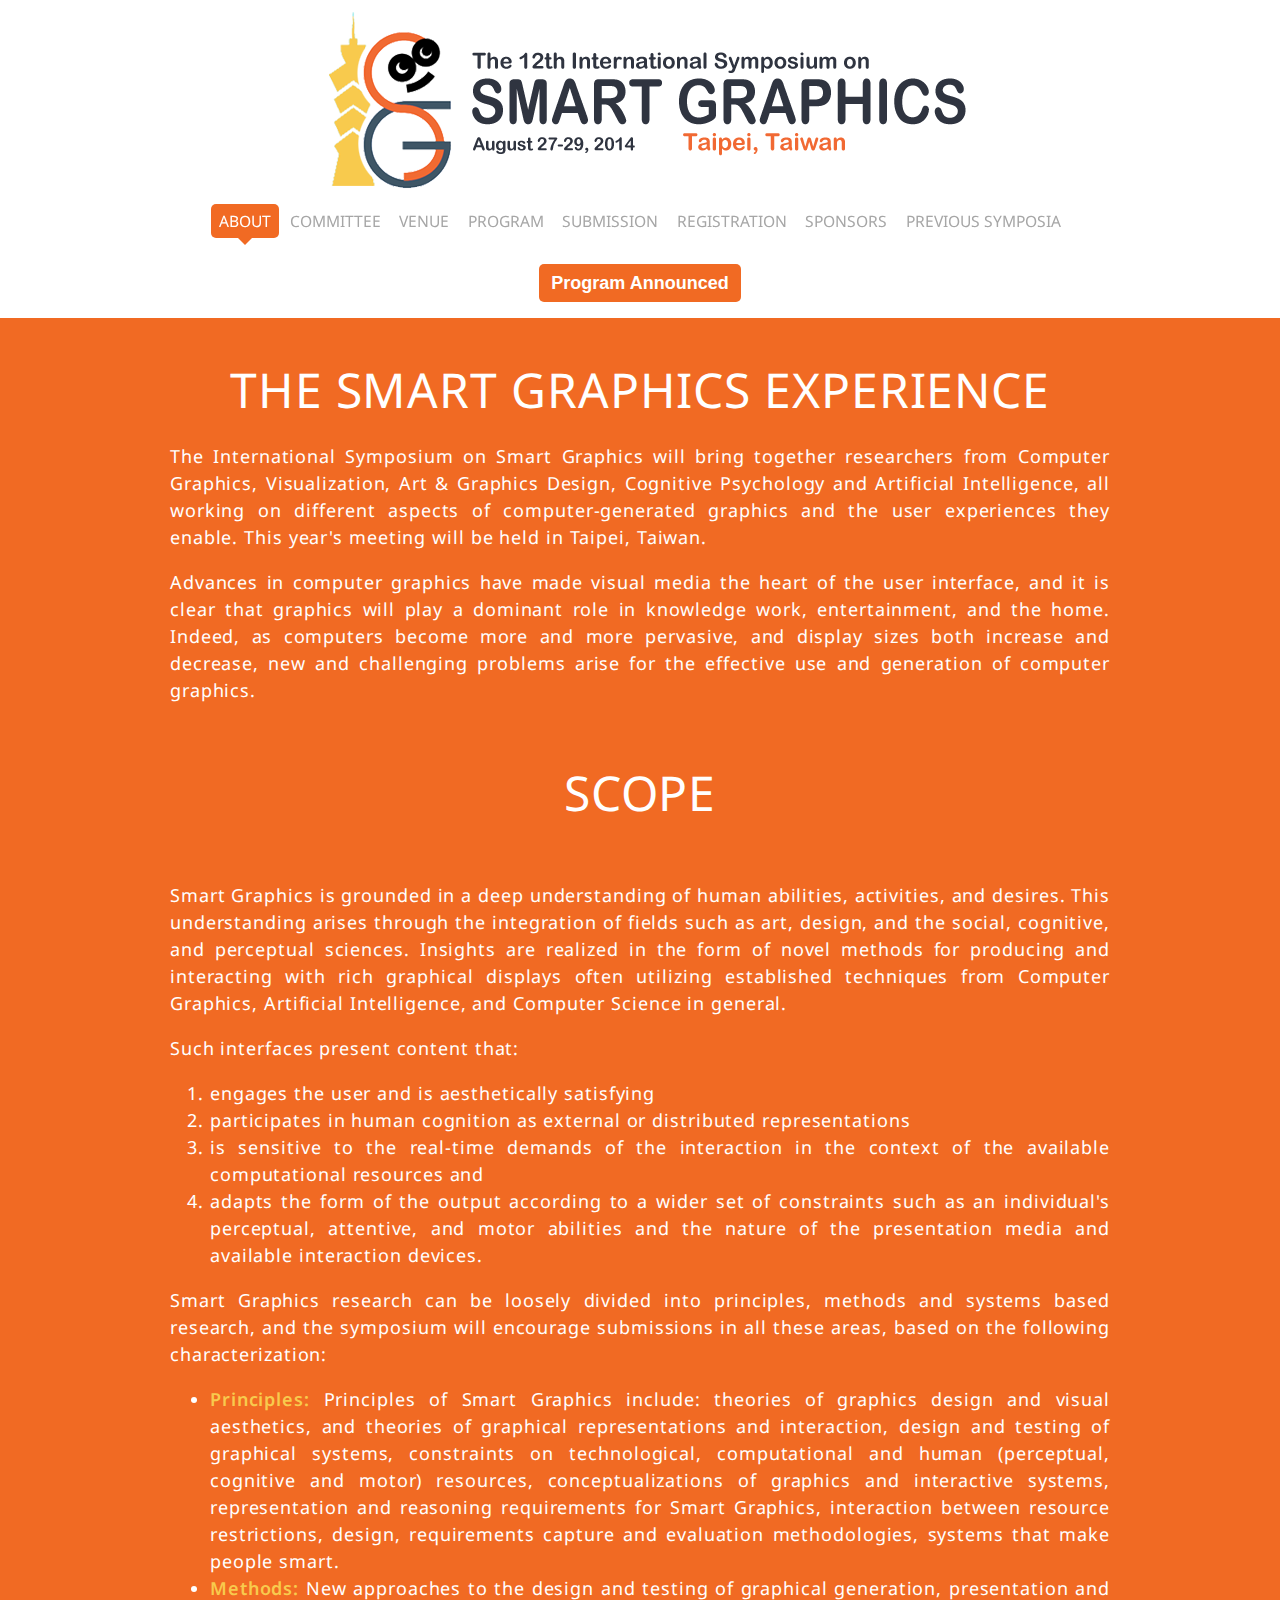
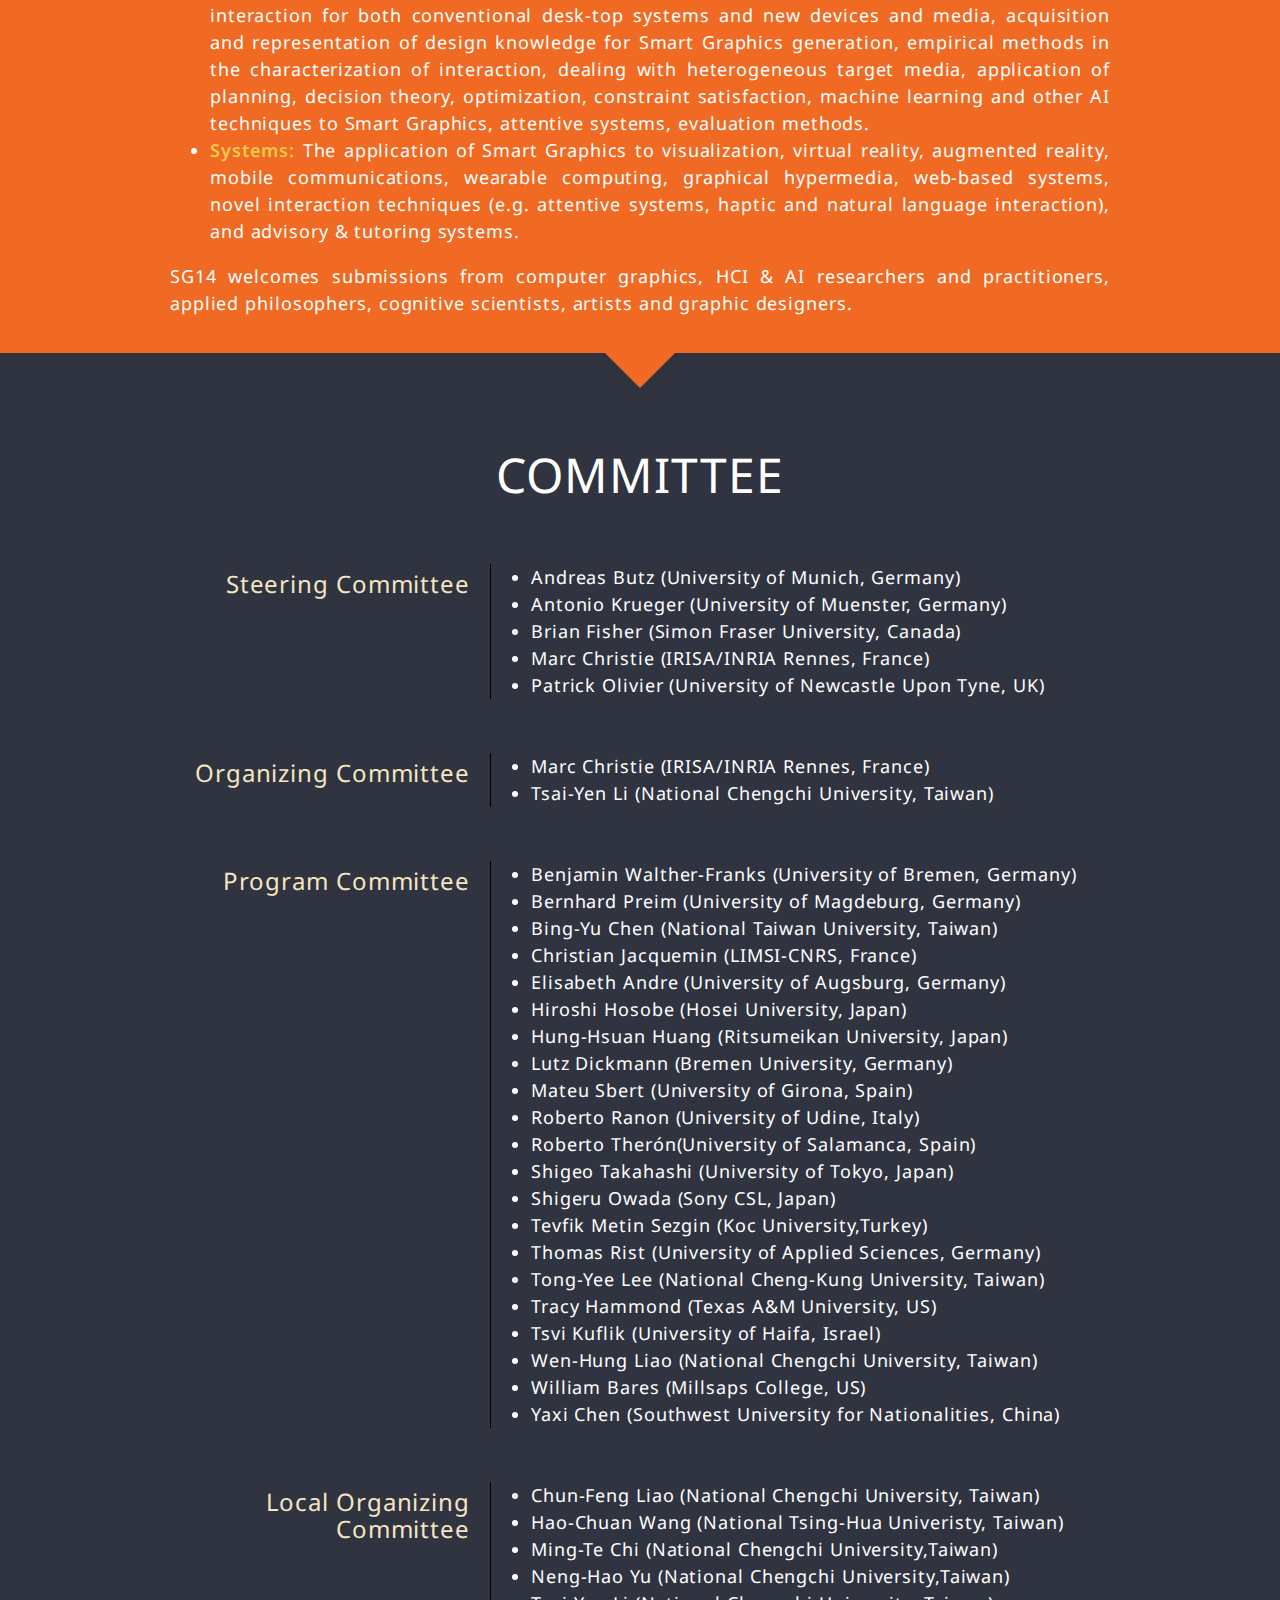
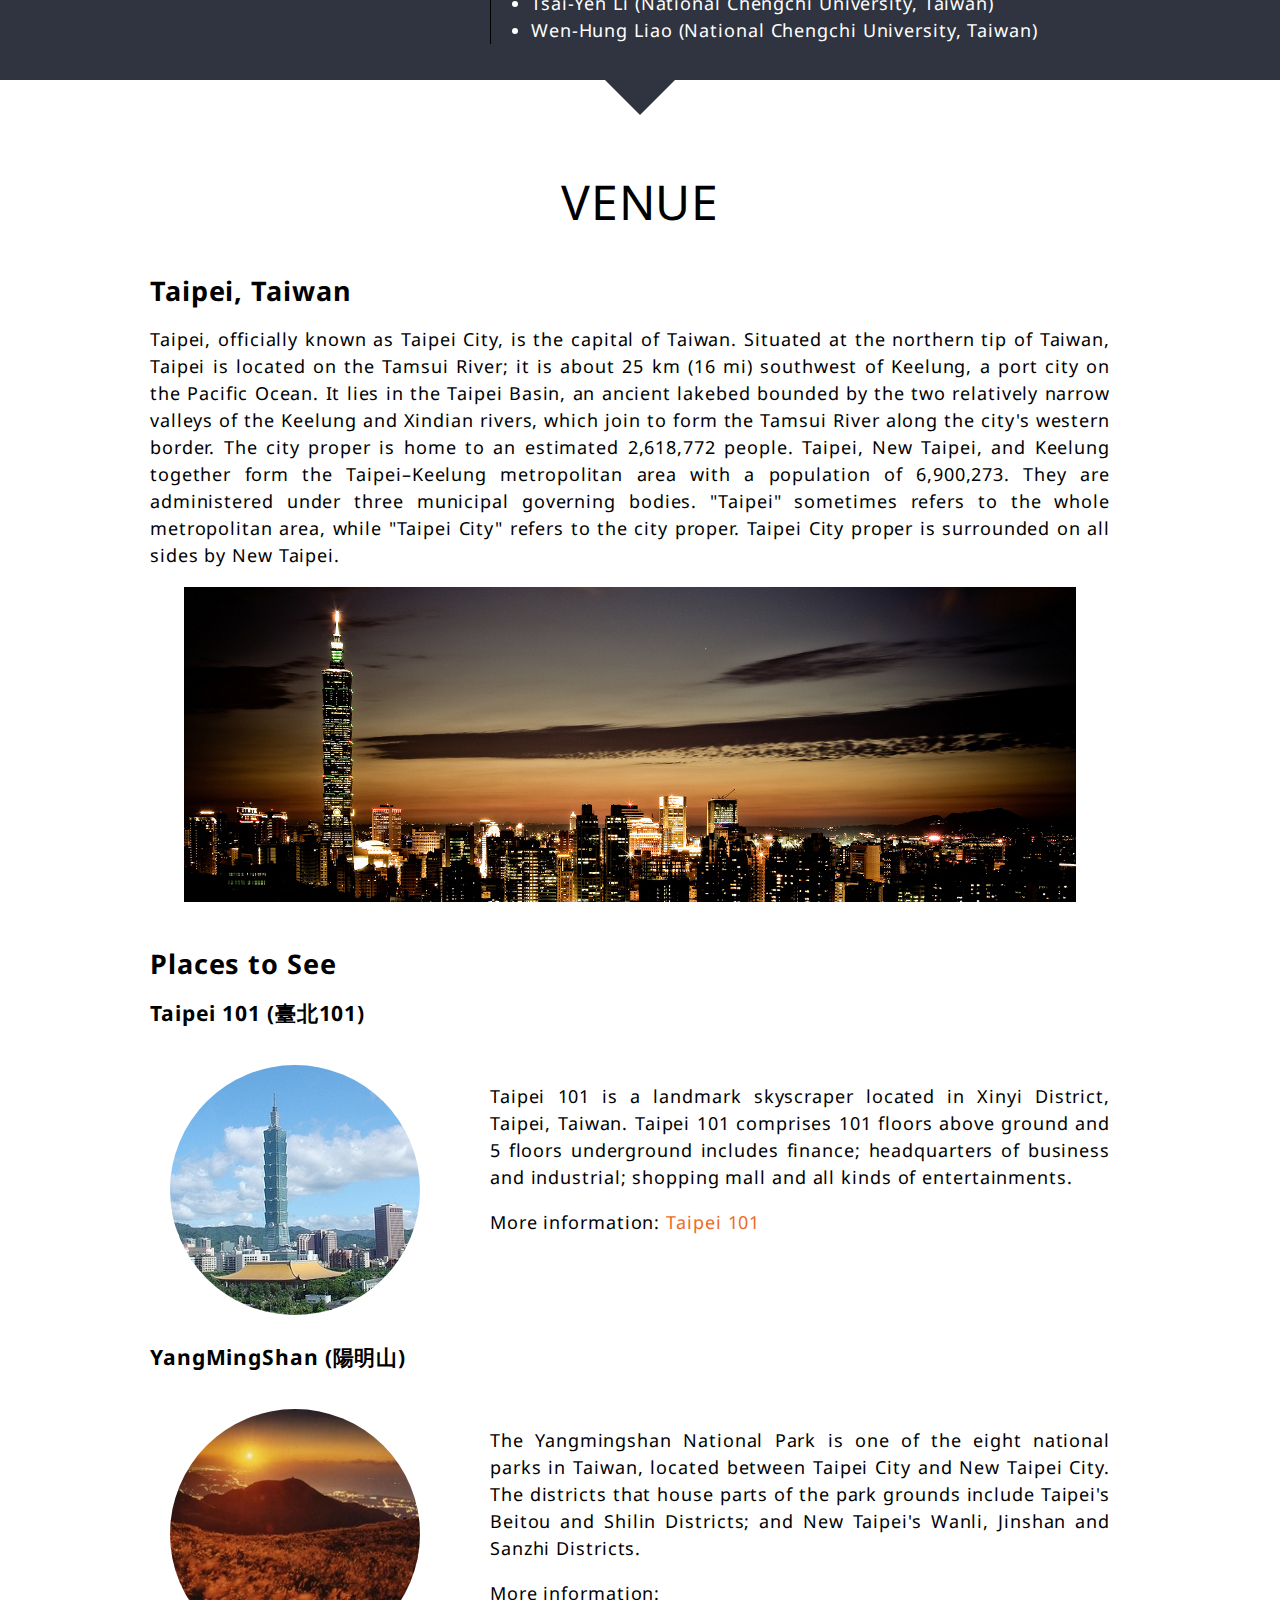
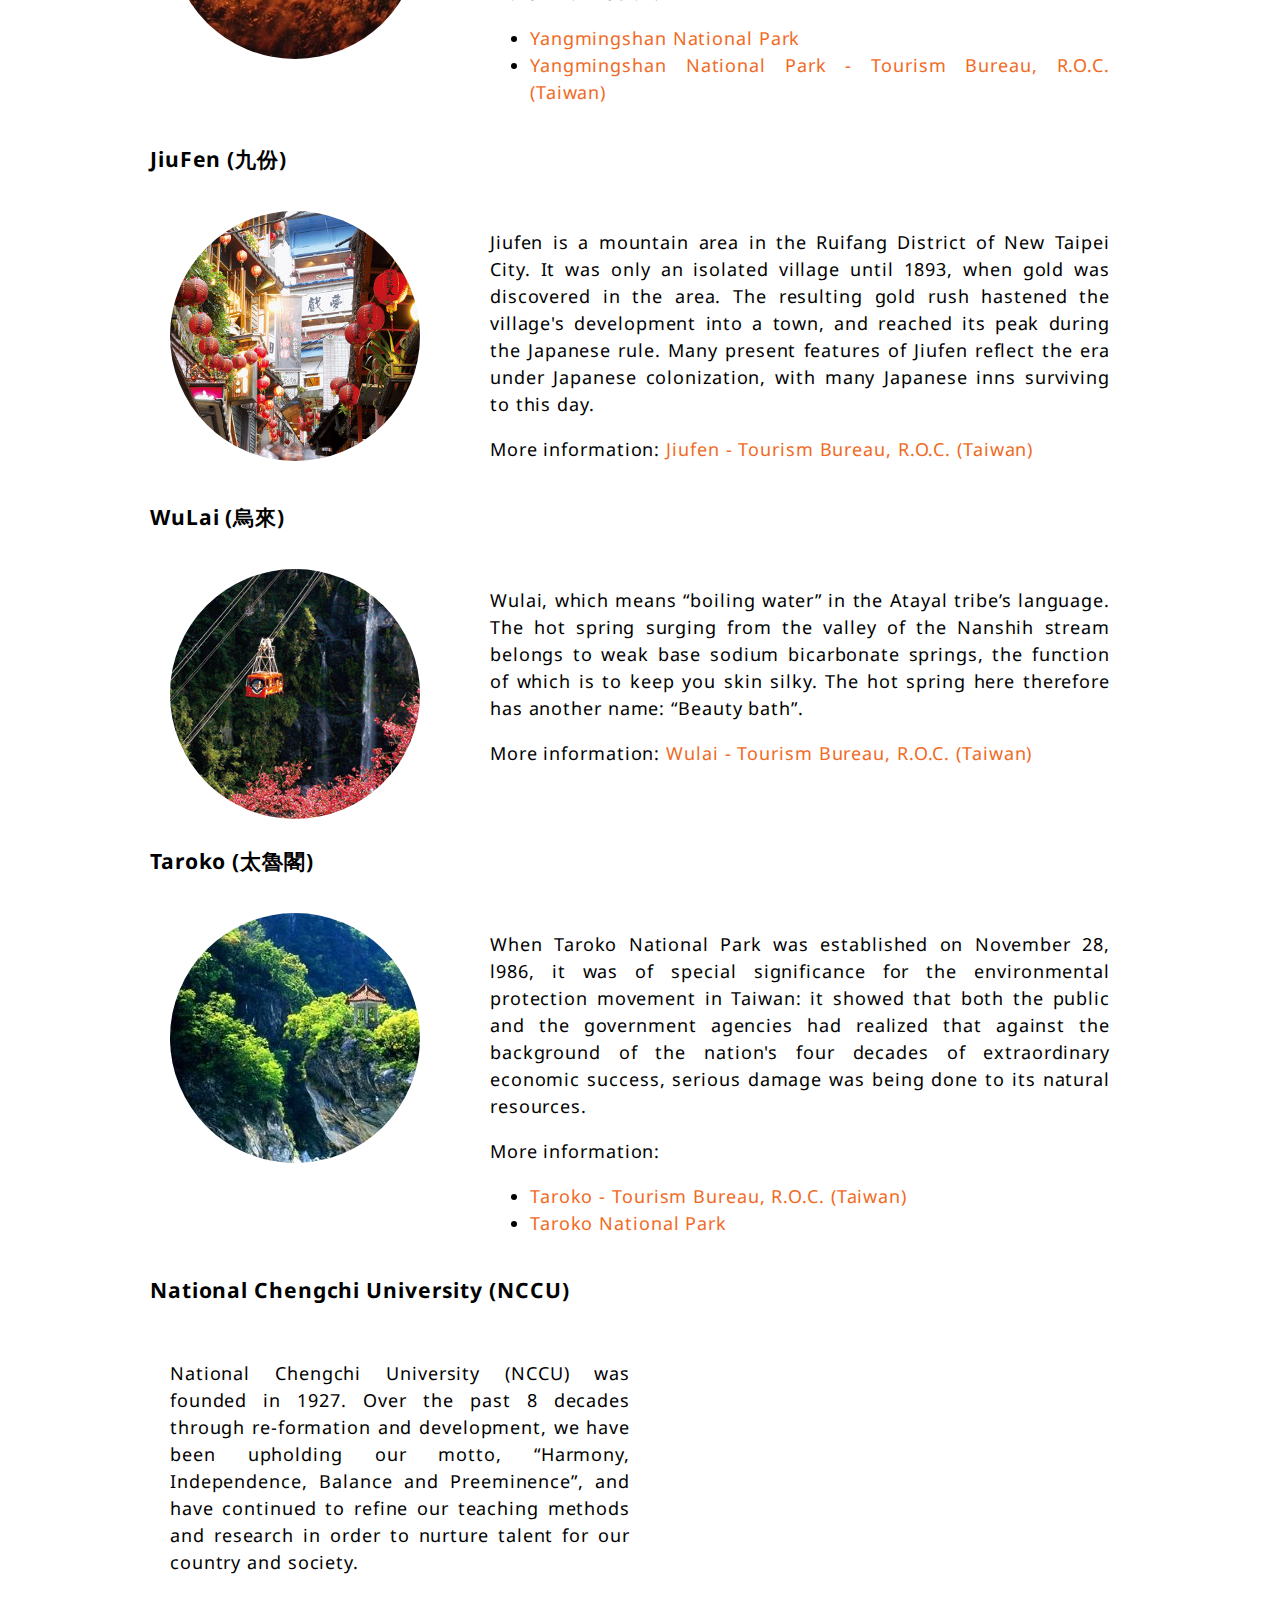
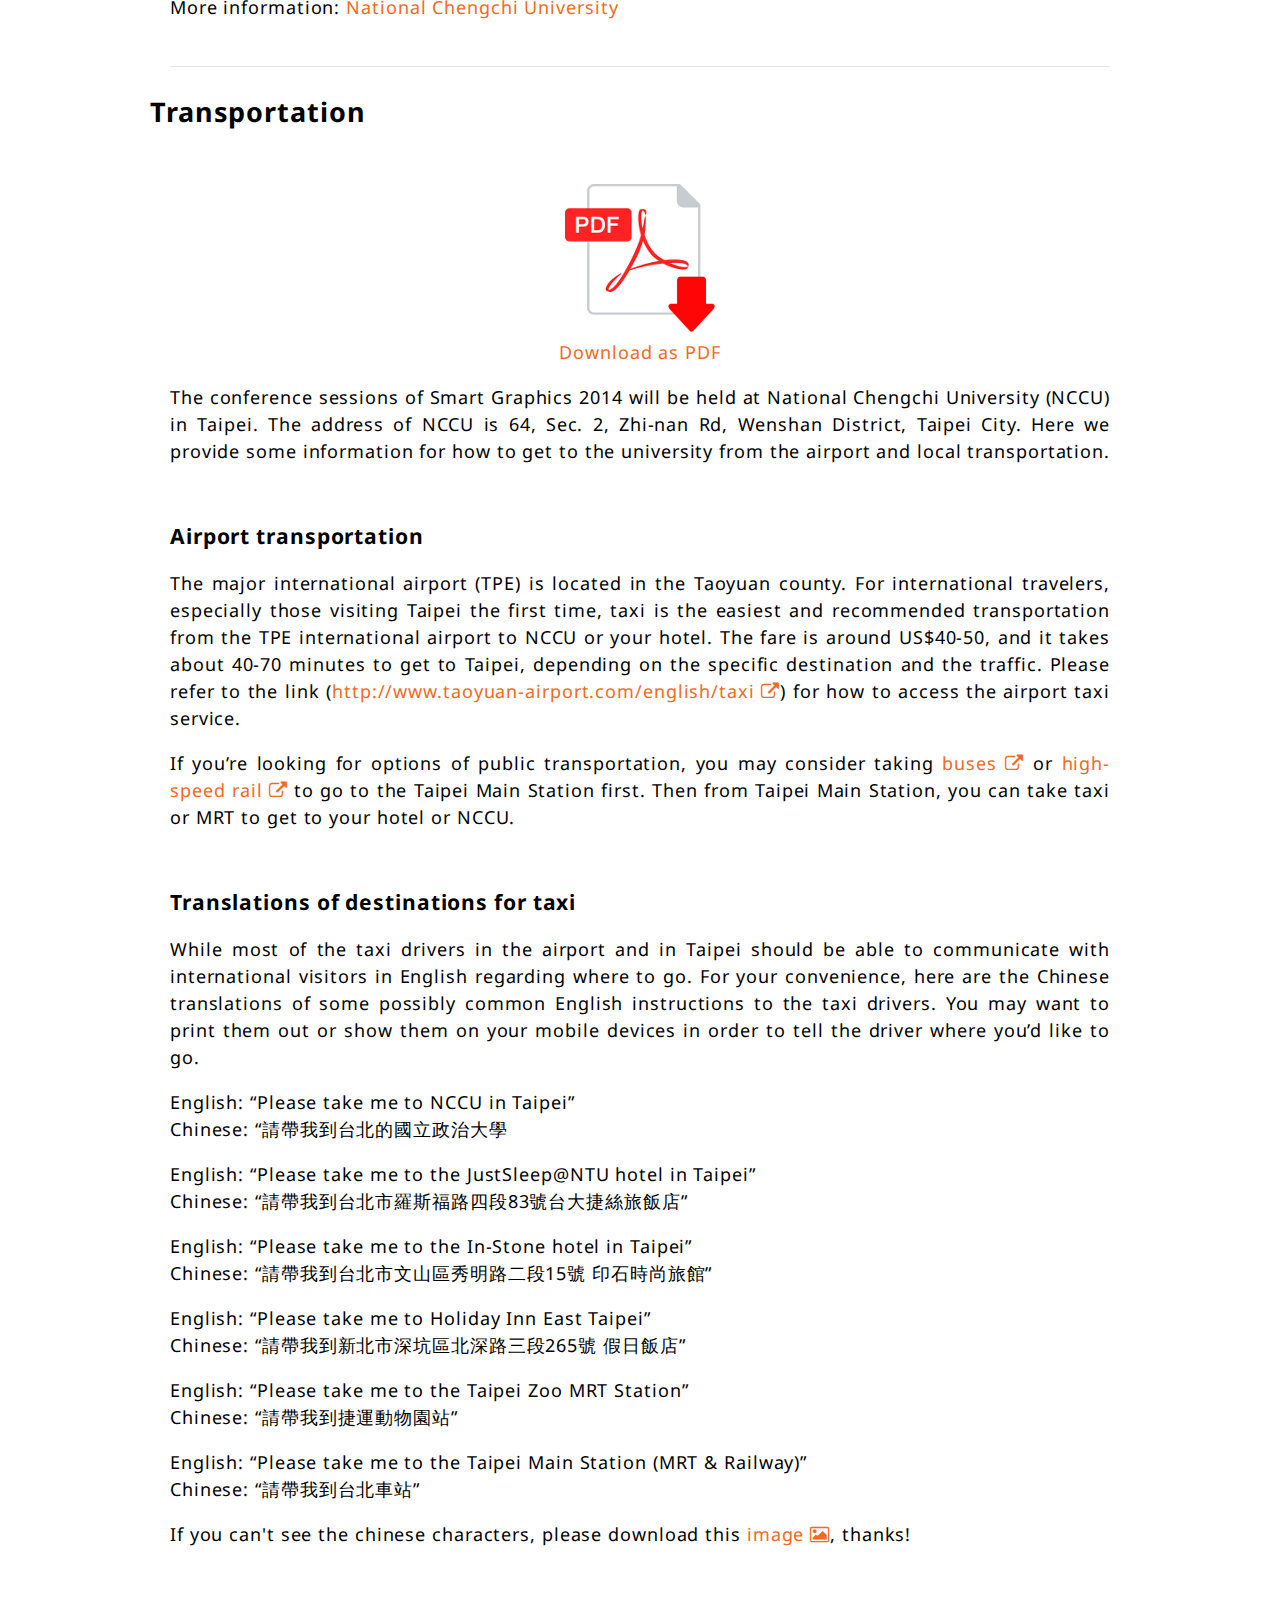
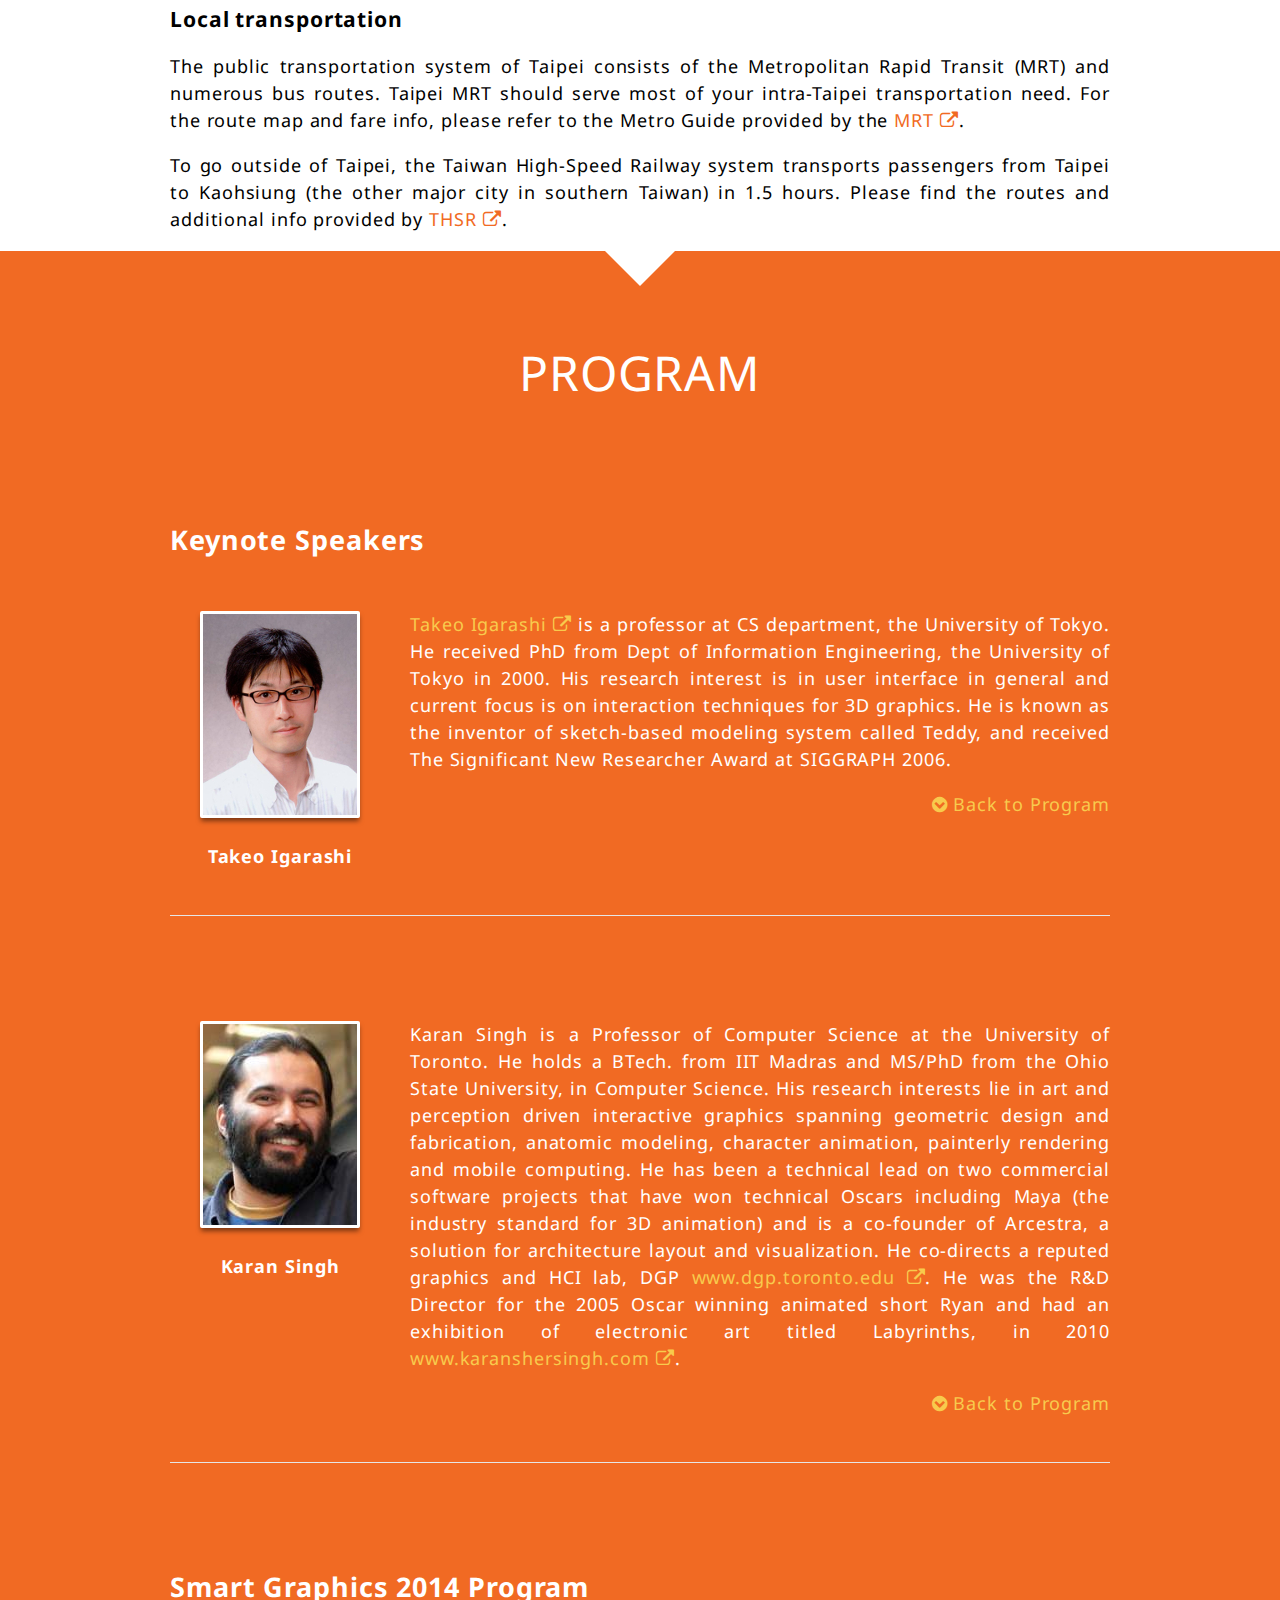
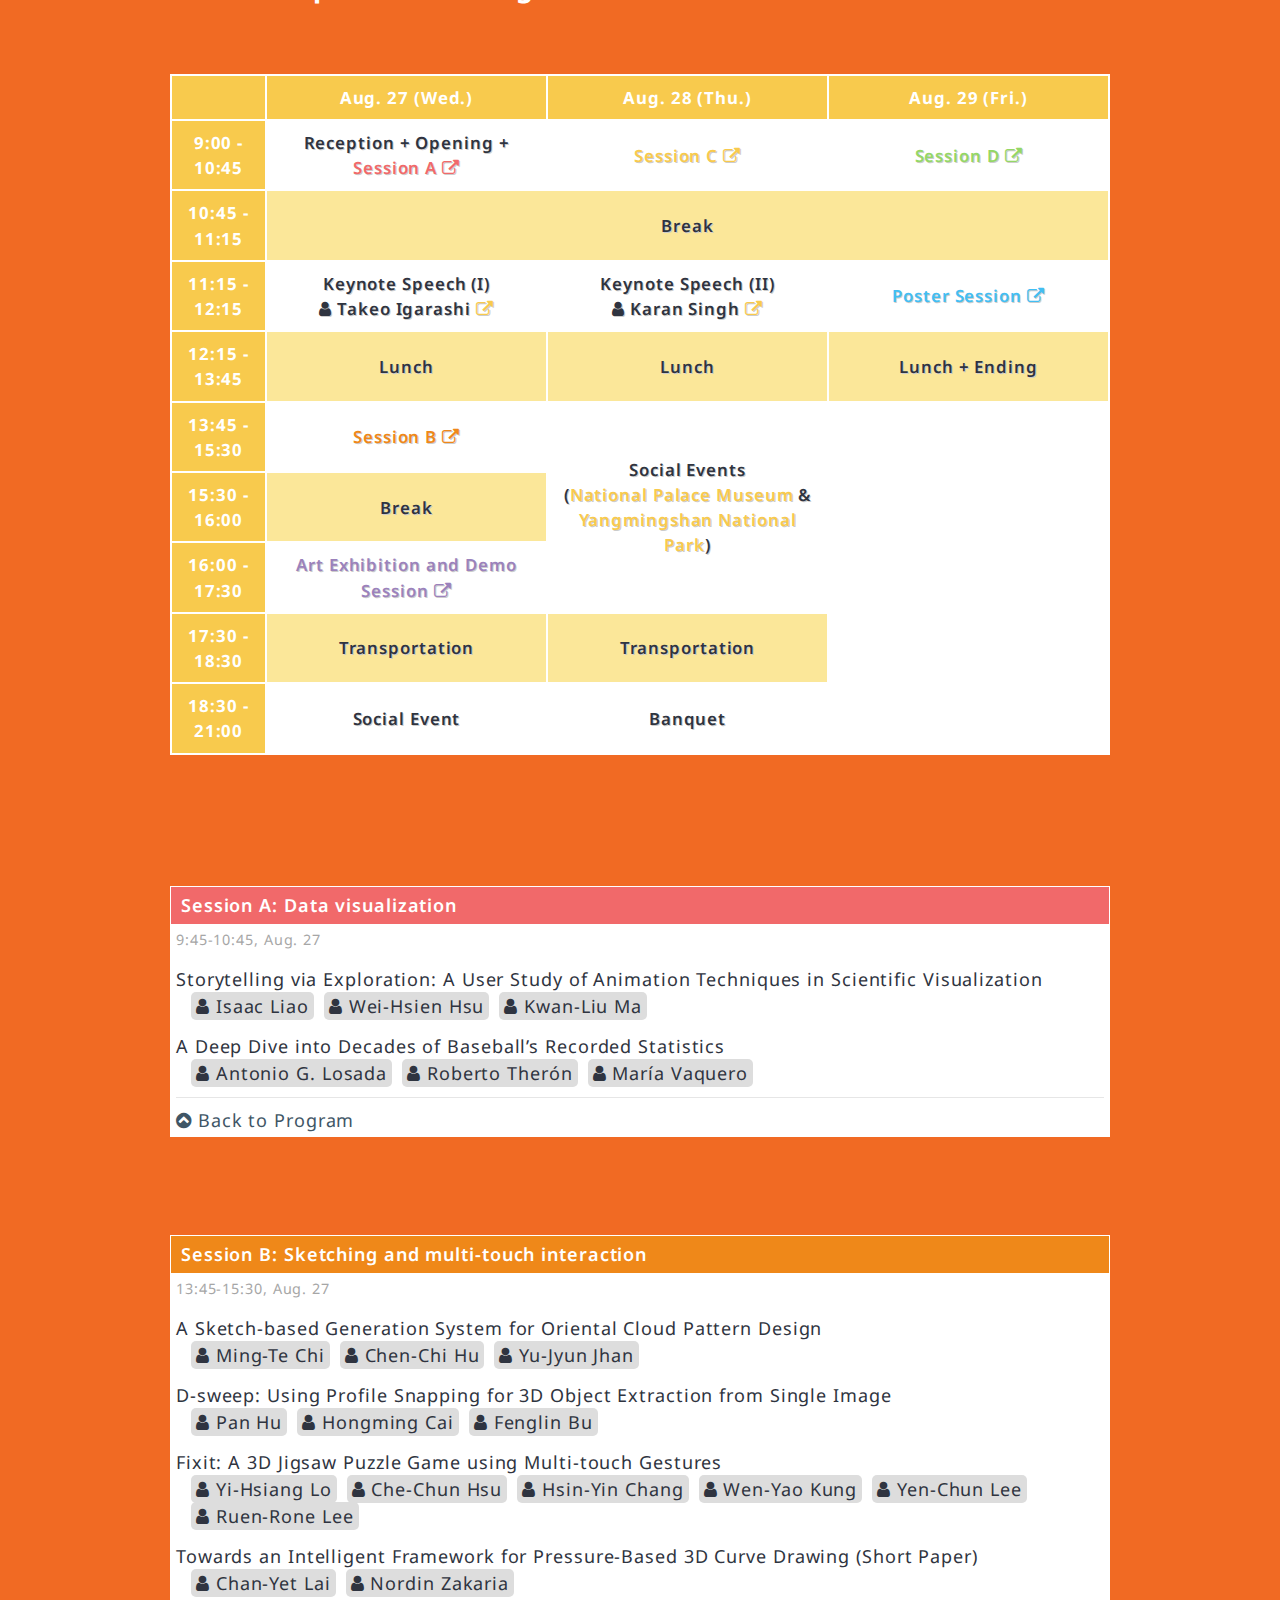
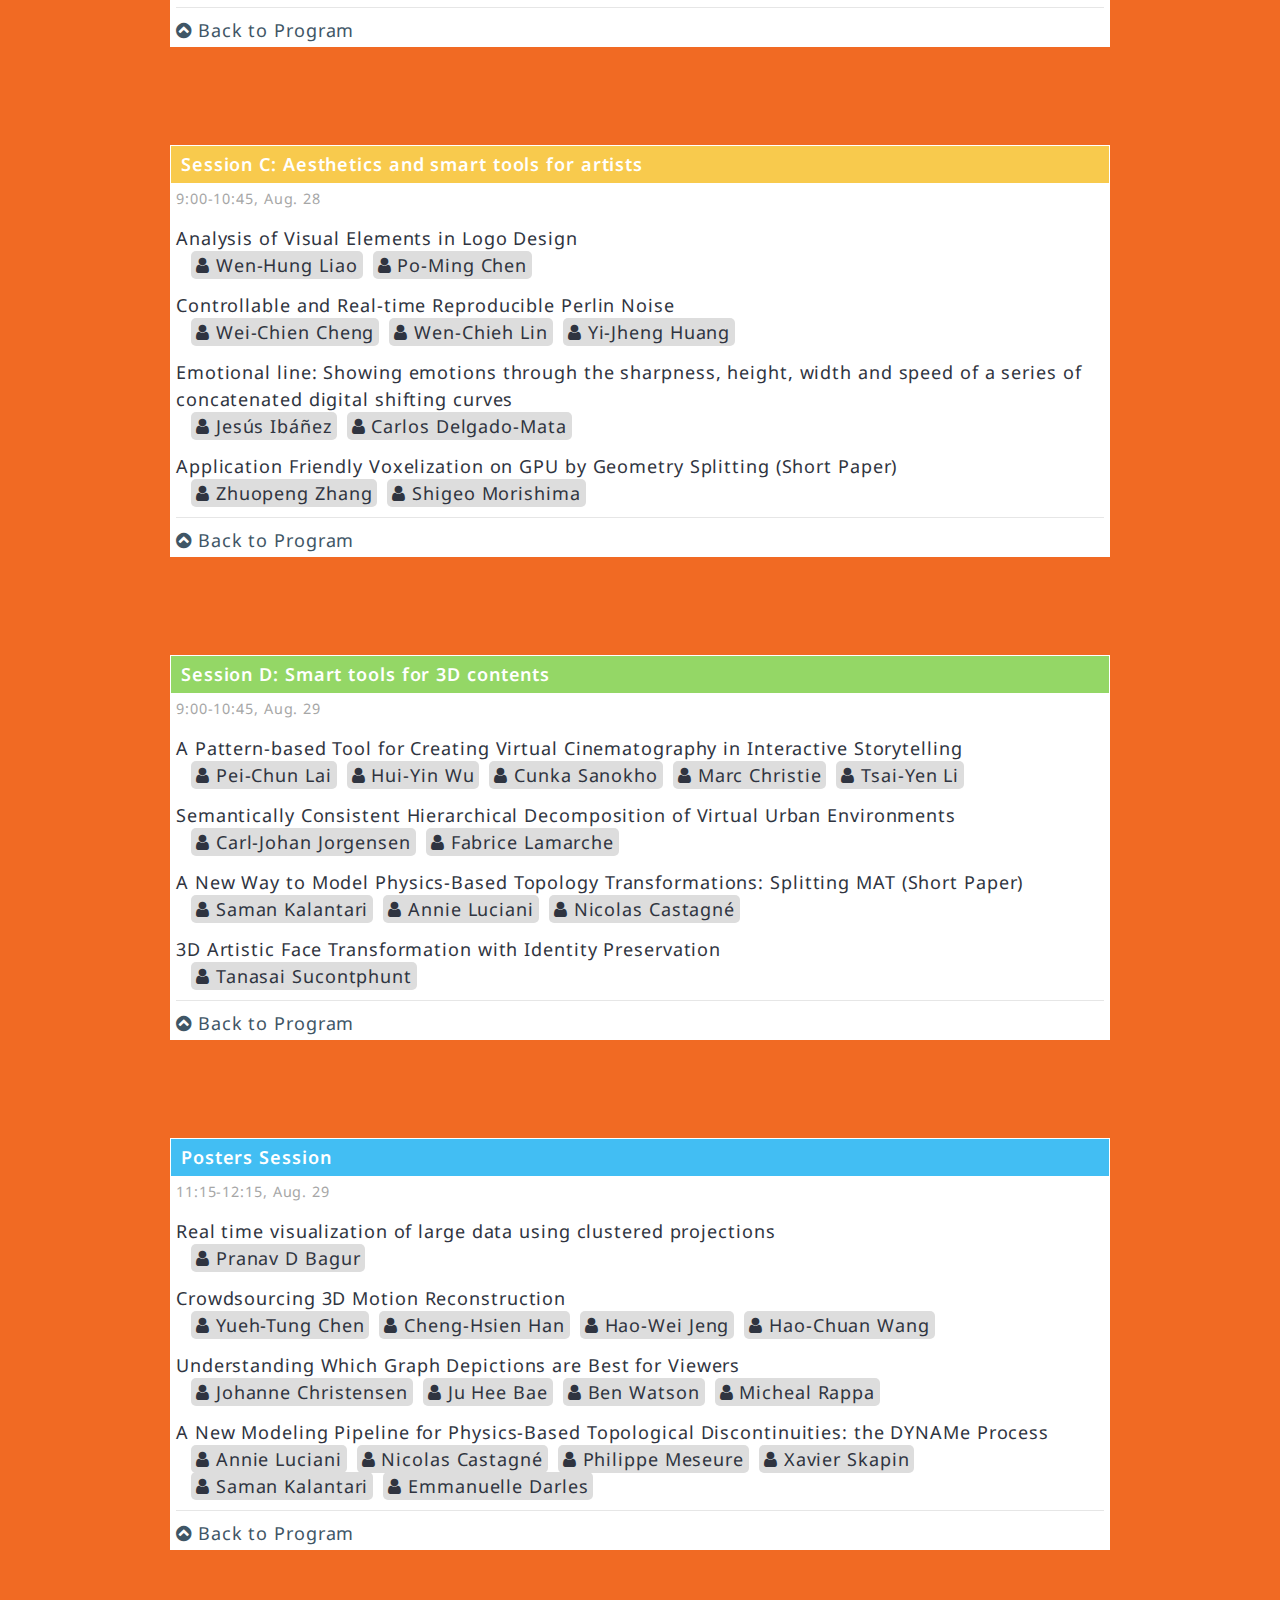
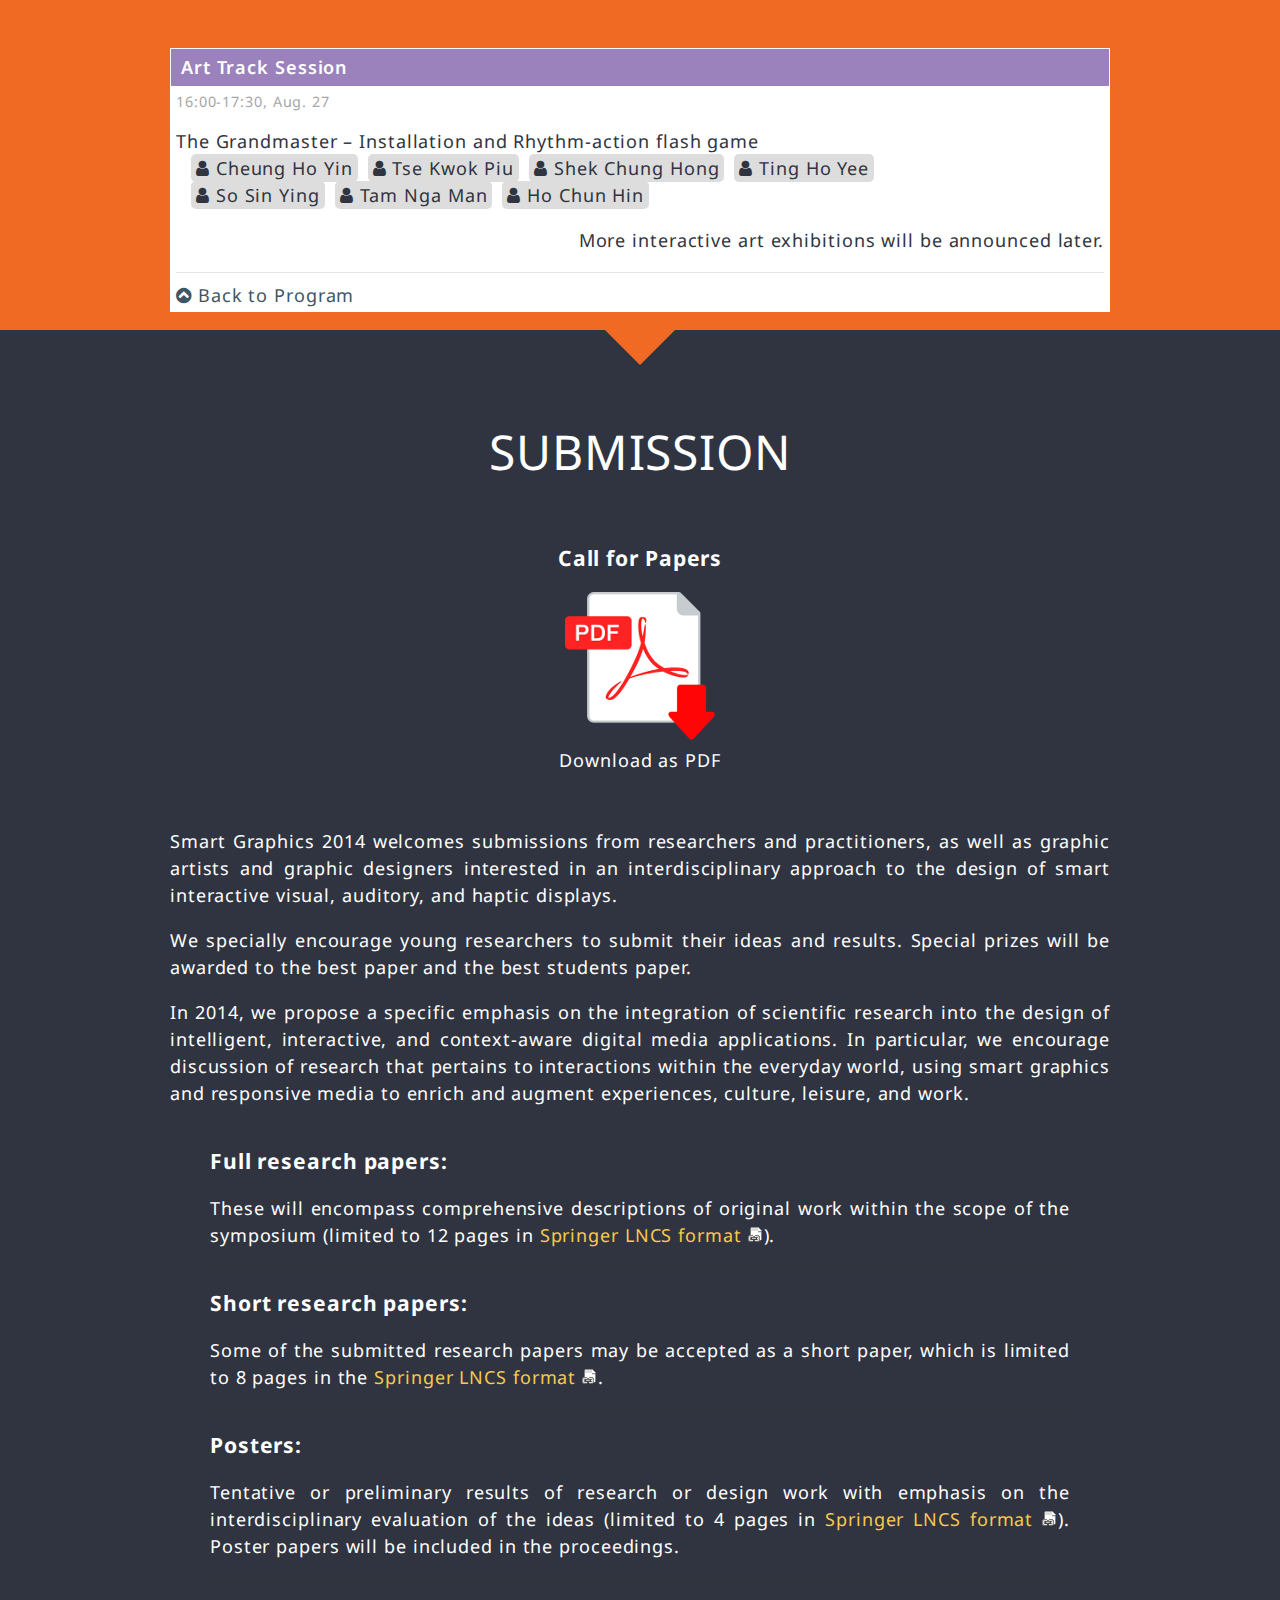
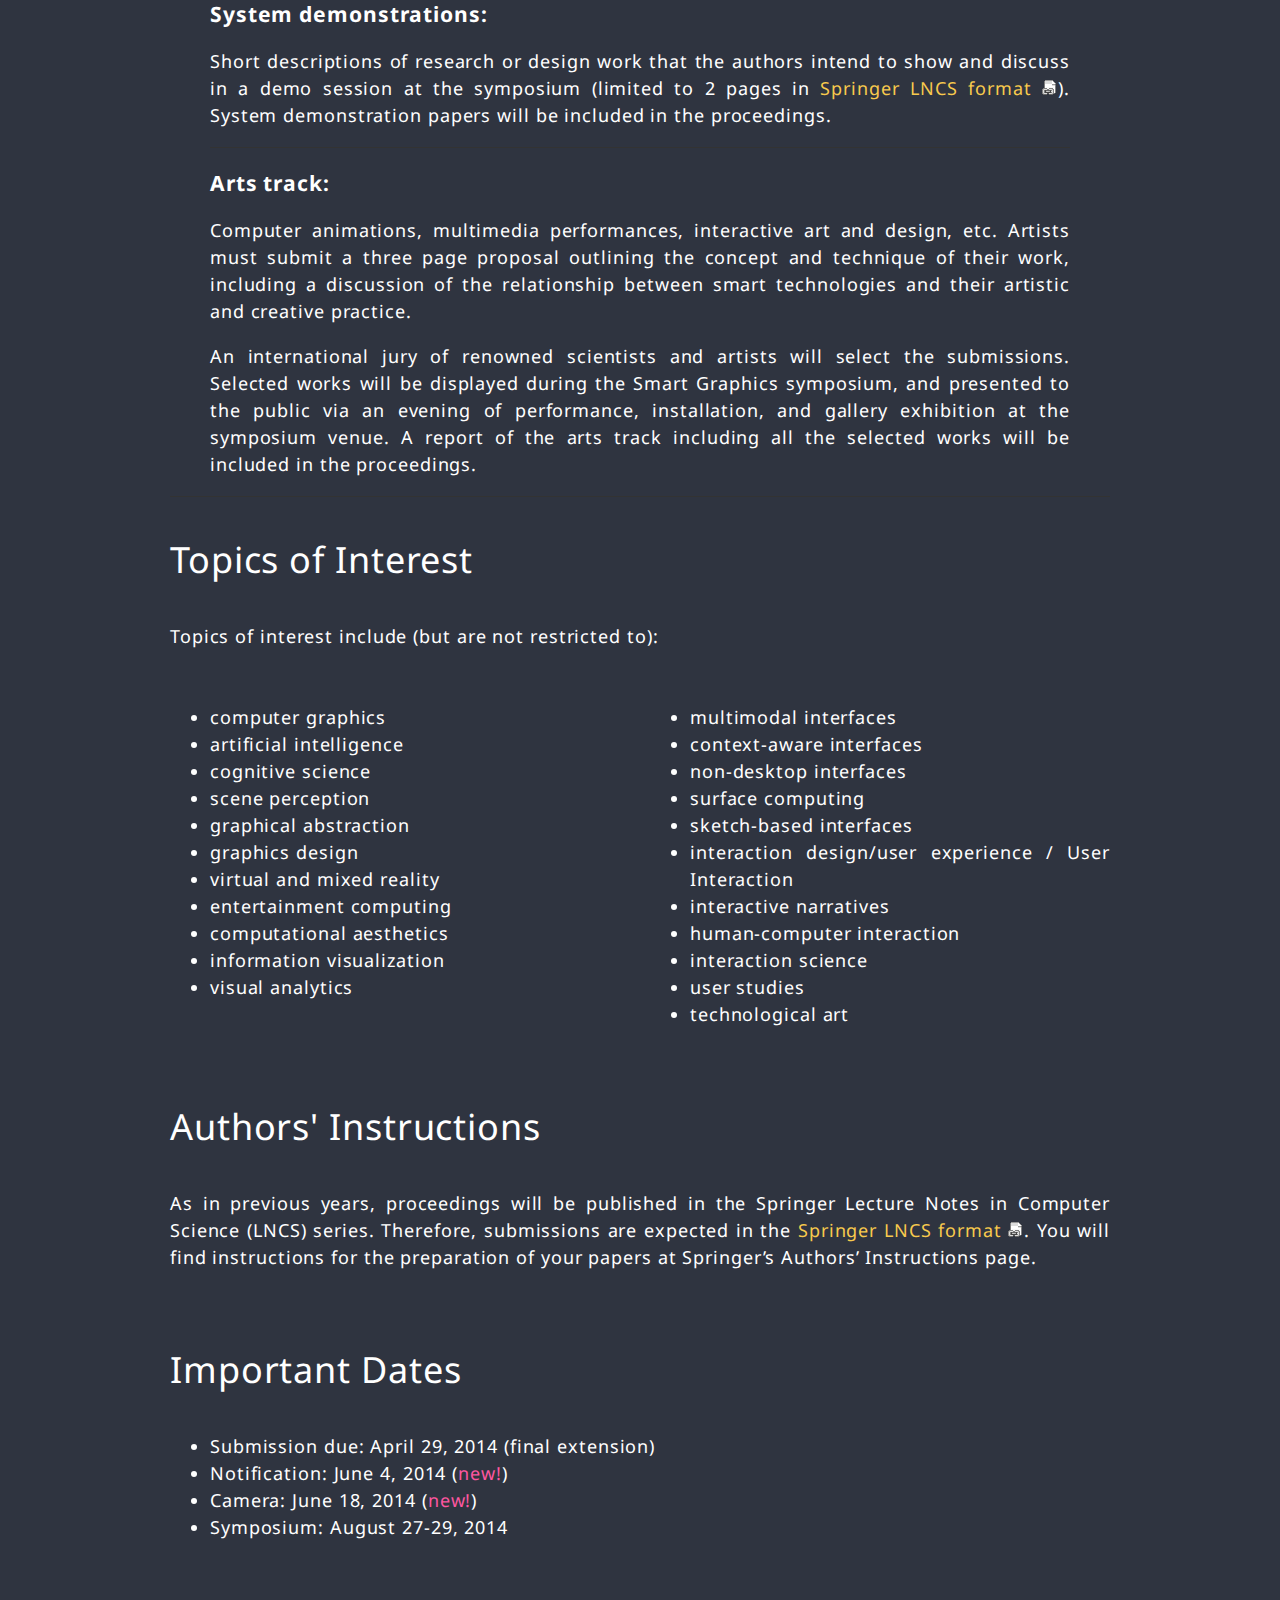
==== commit fc52b28d: "Remove 'tentative' and change one commitee's school." ====
--- a/index.html
+++ b/index.html
@@ -154,7 +154,7 @@
                     </div>
                     <div class="row">
                         <div class="span4 mobile3">
-                            <h3 style="text-align: right">Program Committee (tentative)</h3>
+                            <h3 style="text-align: right">Program Committee</h3>
                         </div>
                         <div class="span8 mobile5">
                             <div style="border-left: #000 solid 1px">
@@ -191,7 +191,7 @@
                         <div class="span8 mobile5">
                             <div style="border-left: #000 solid 1px">
                                 <ul>
-                                    <li>Chun-Feng Liao (Feng-Chia University, Taiwan)</li>
+                                    <li>Chun-Feng Liao (National Chengchi University, Taiwan)</li>
                                     <li>Hao-Chuan Wang (National Tsing-Hua Univeristy, Taiwan)</li>
                                     <li>Ming-Te Chi (National Chengchi University,Taiwan)</li>
                                     <li>Neng-Hao Yu (National Chengchi University,Taiwan)</li>
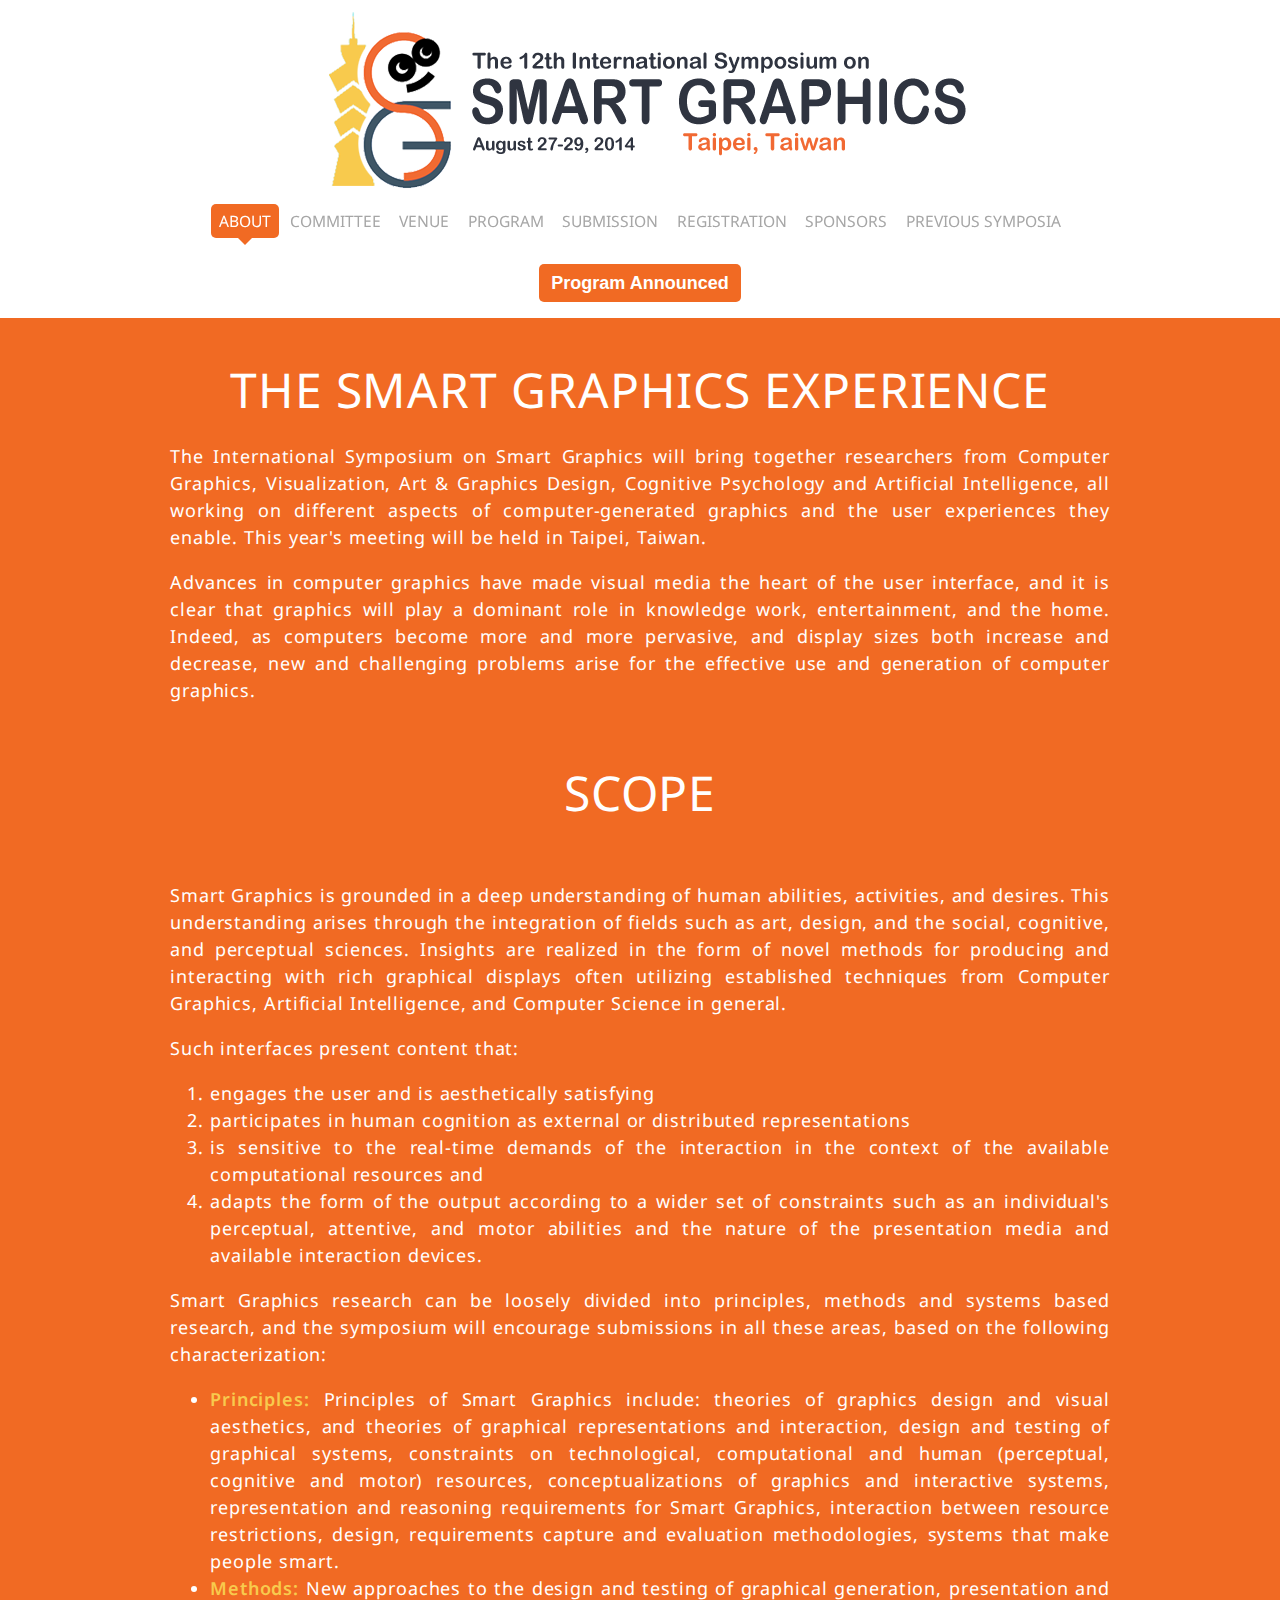
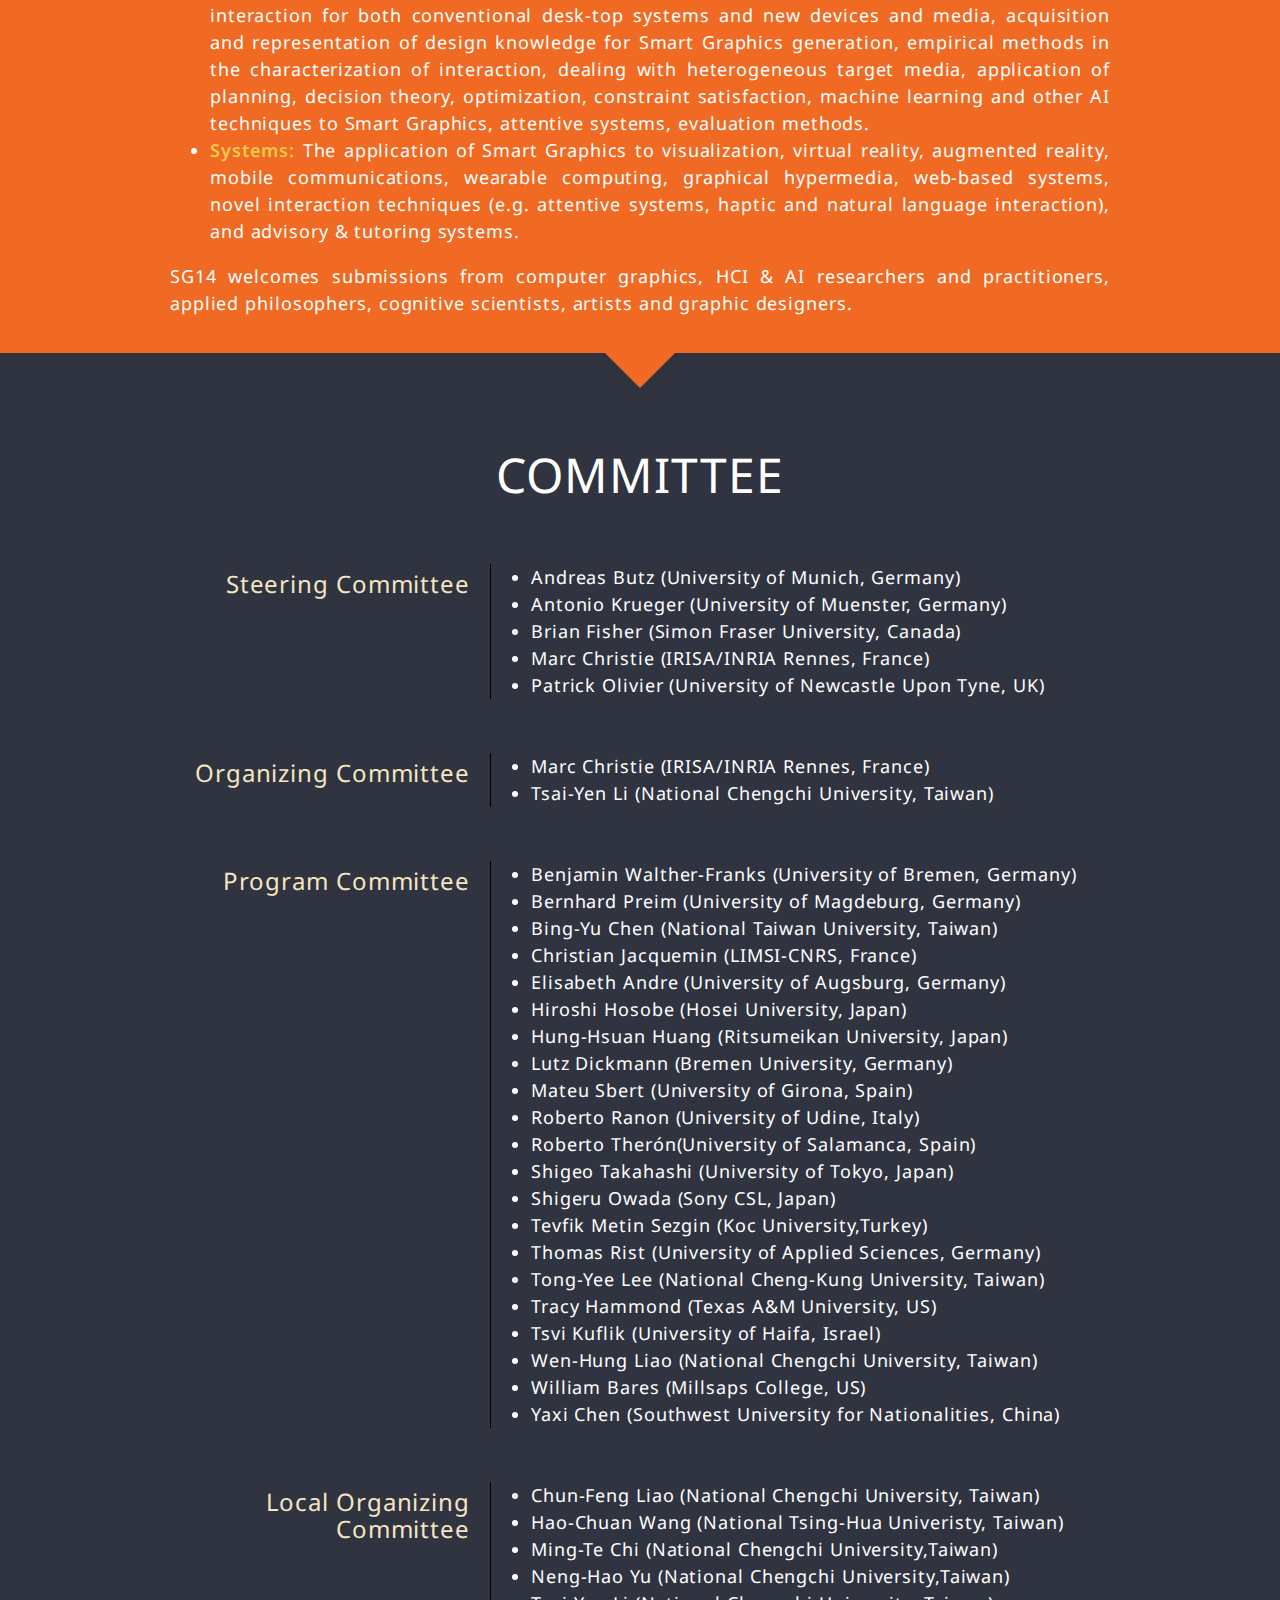
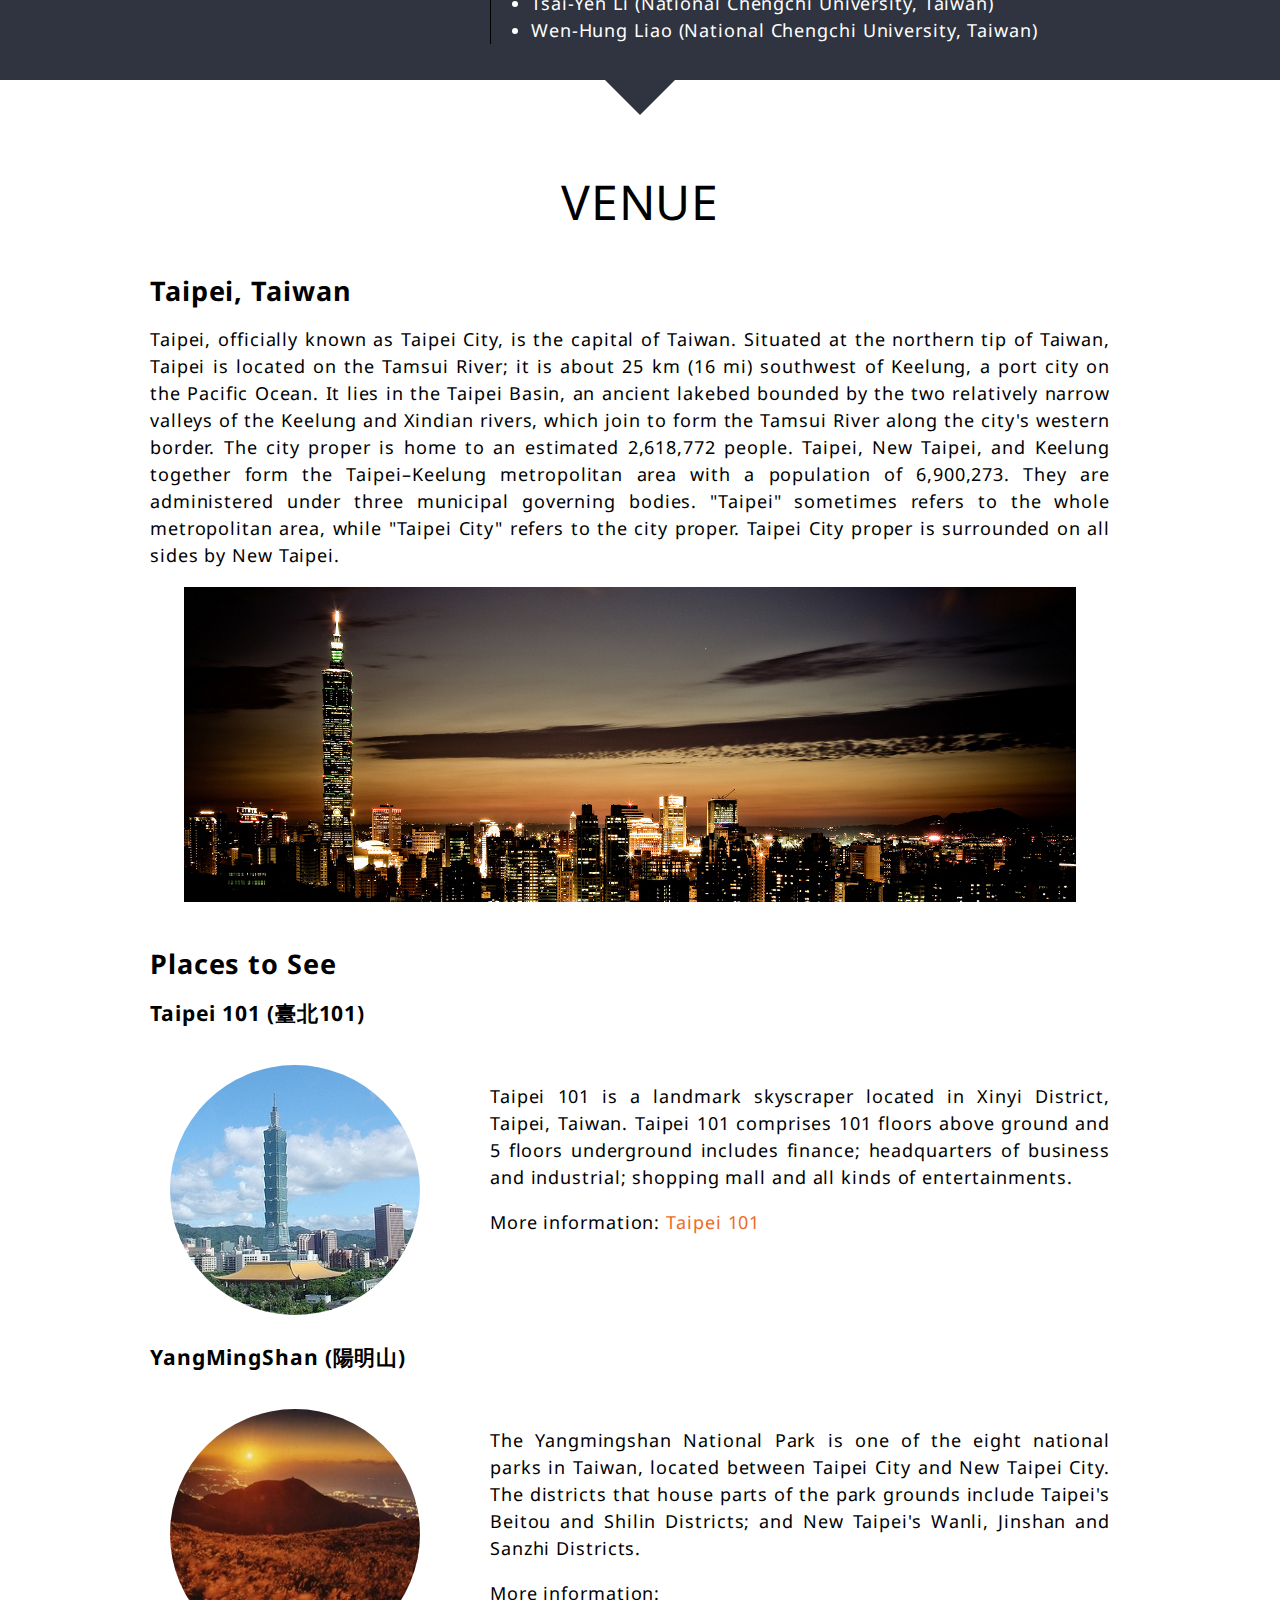
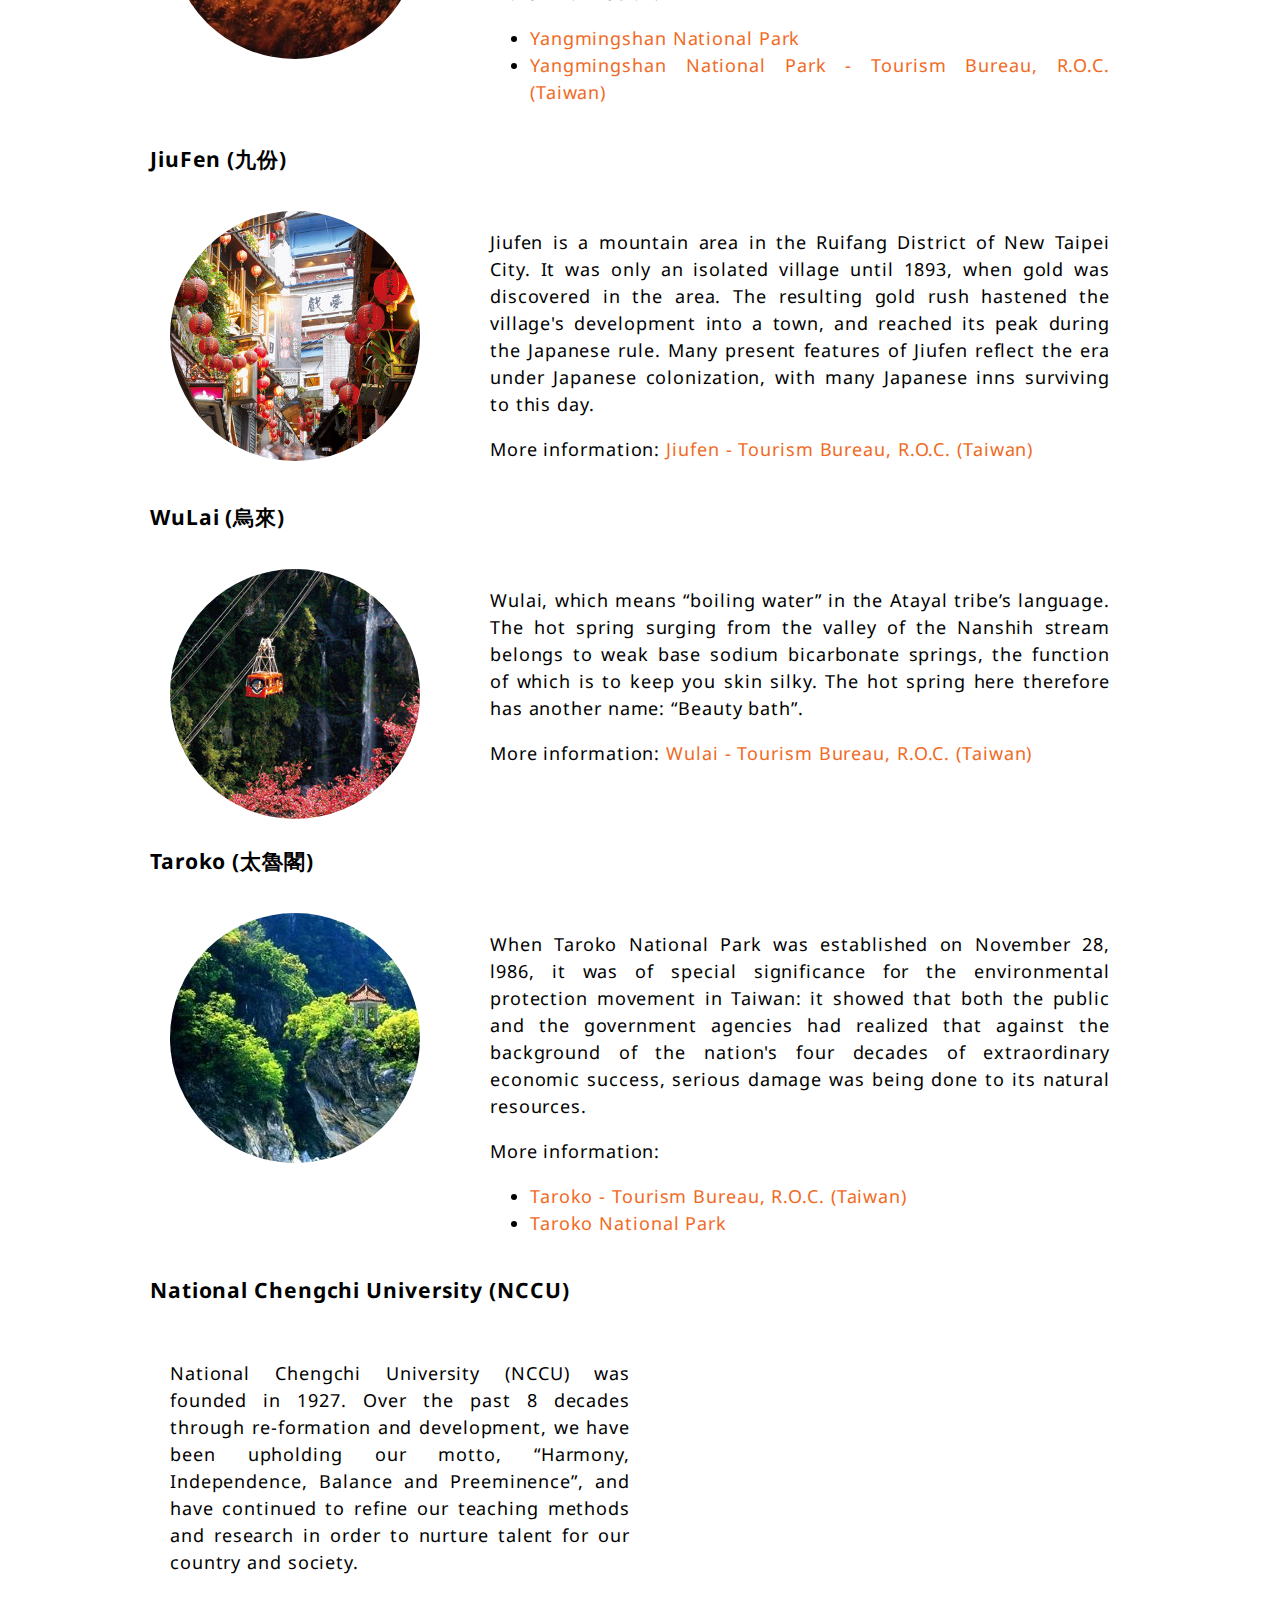
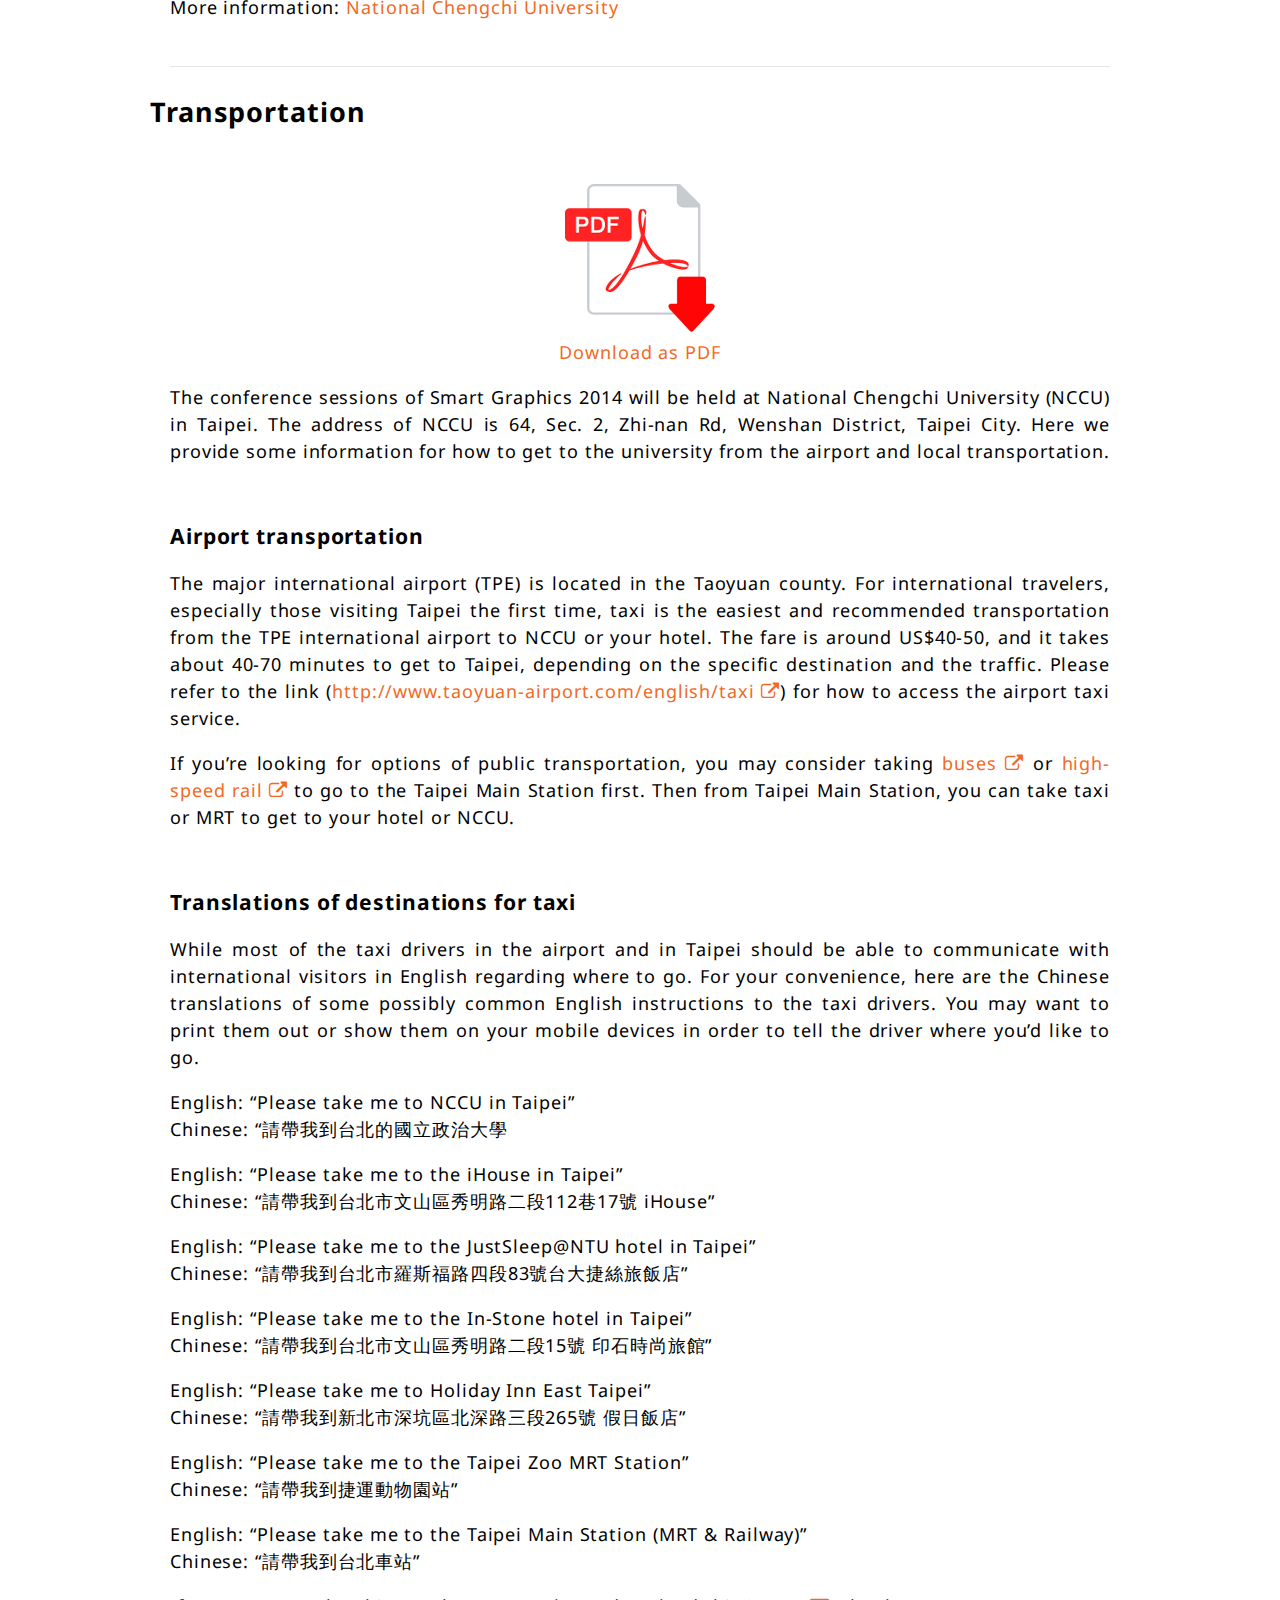
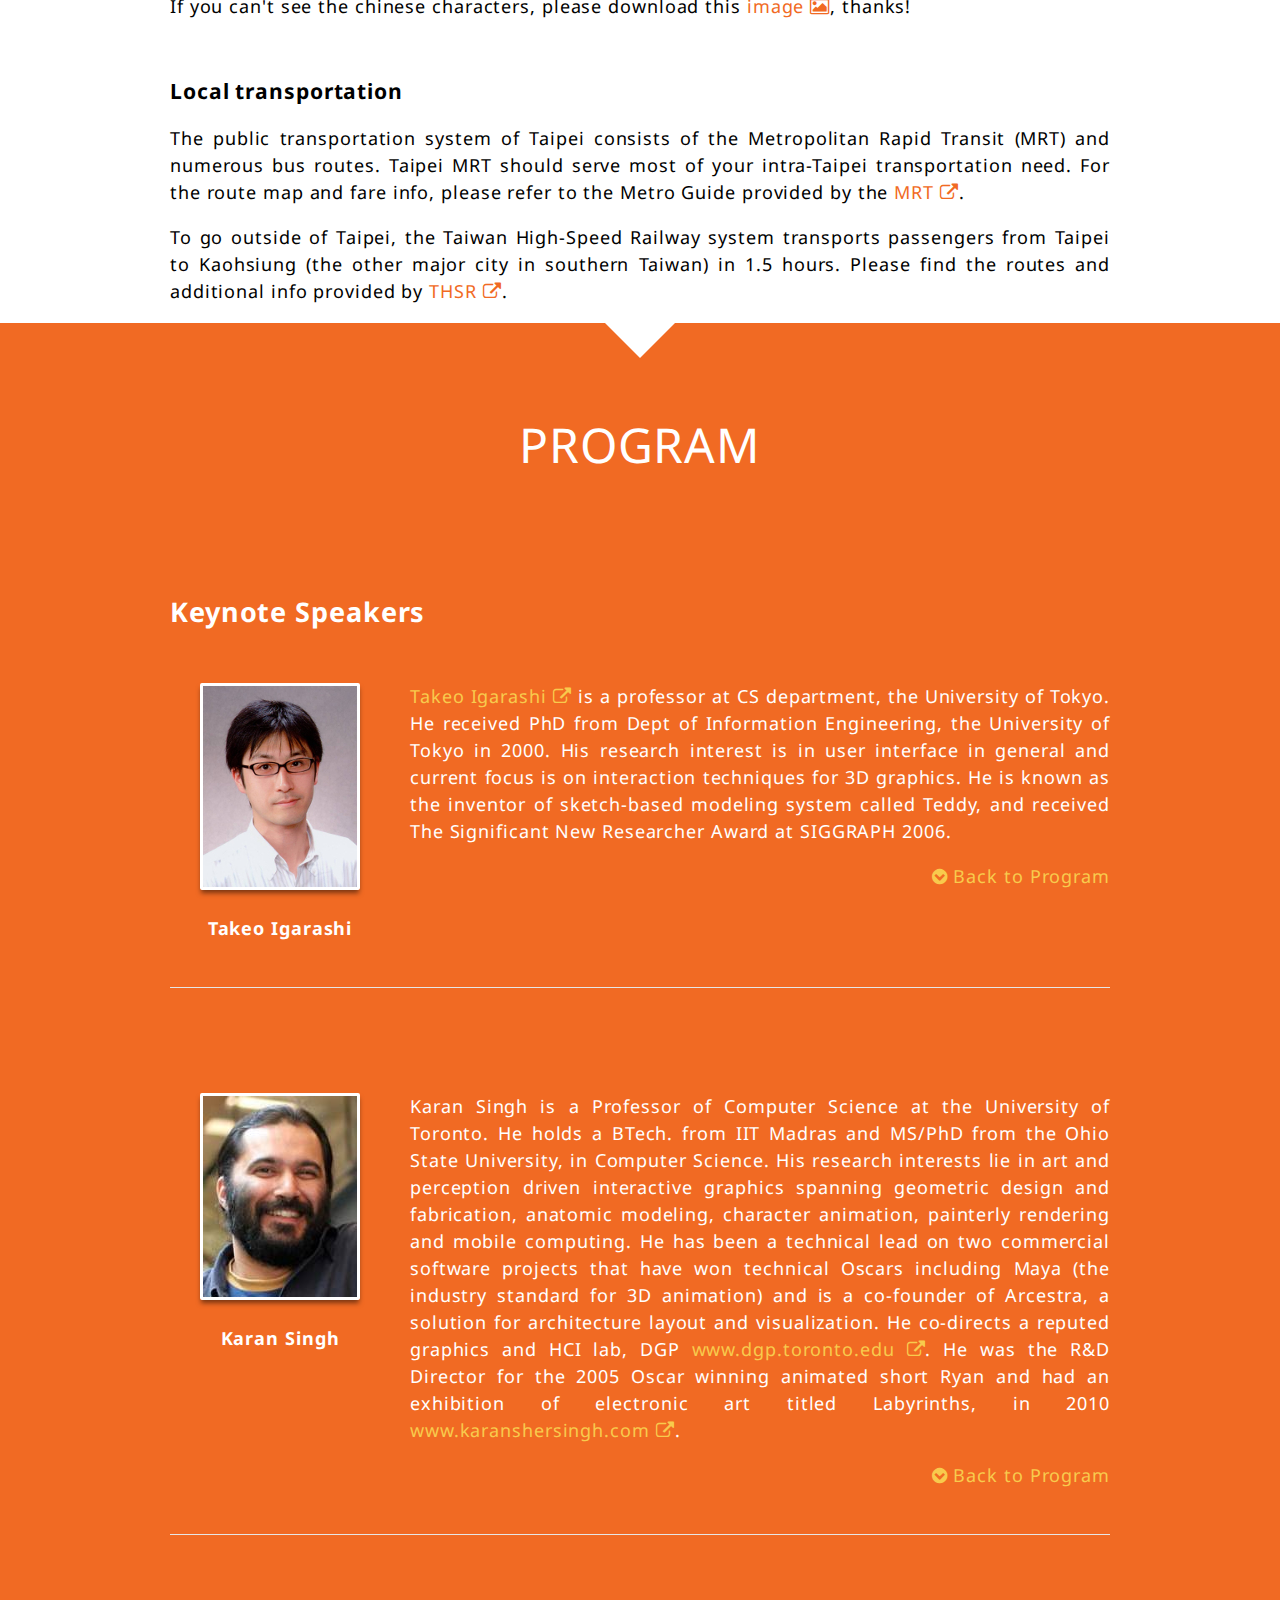
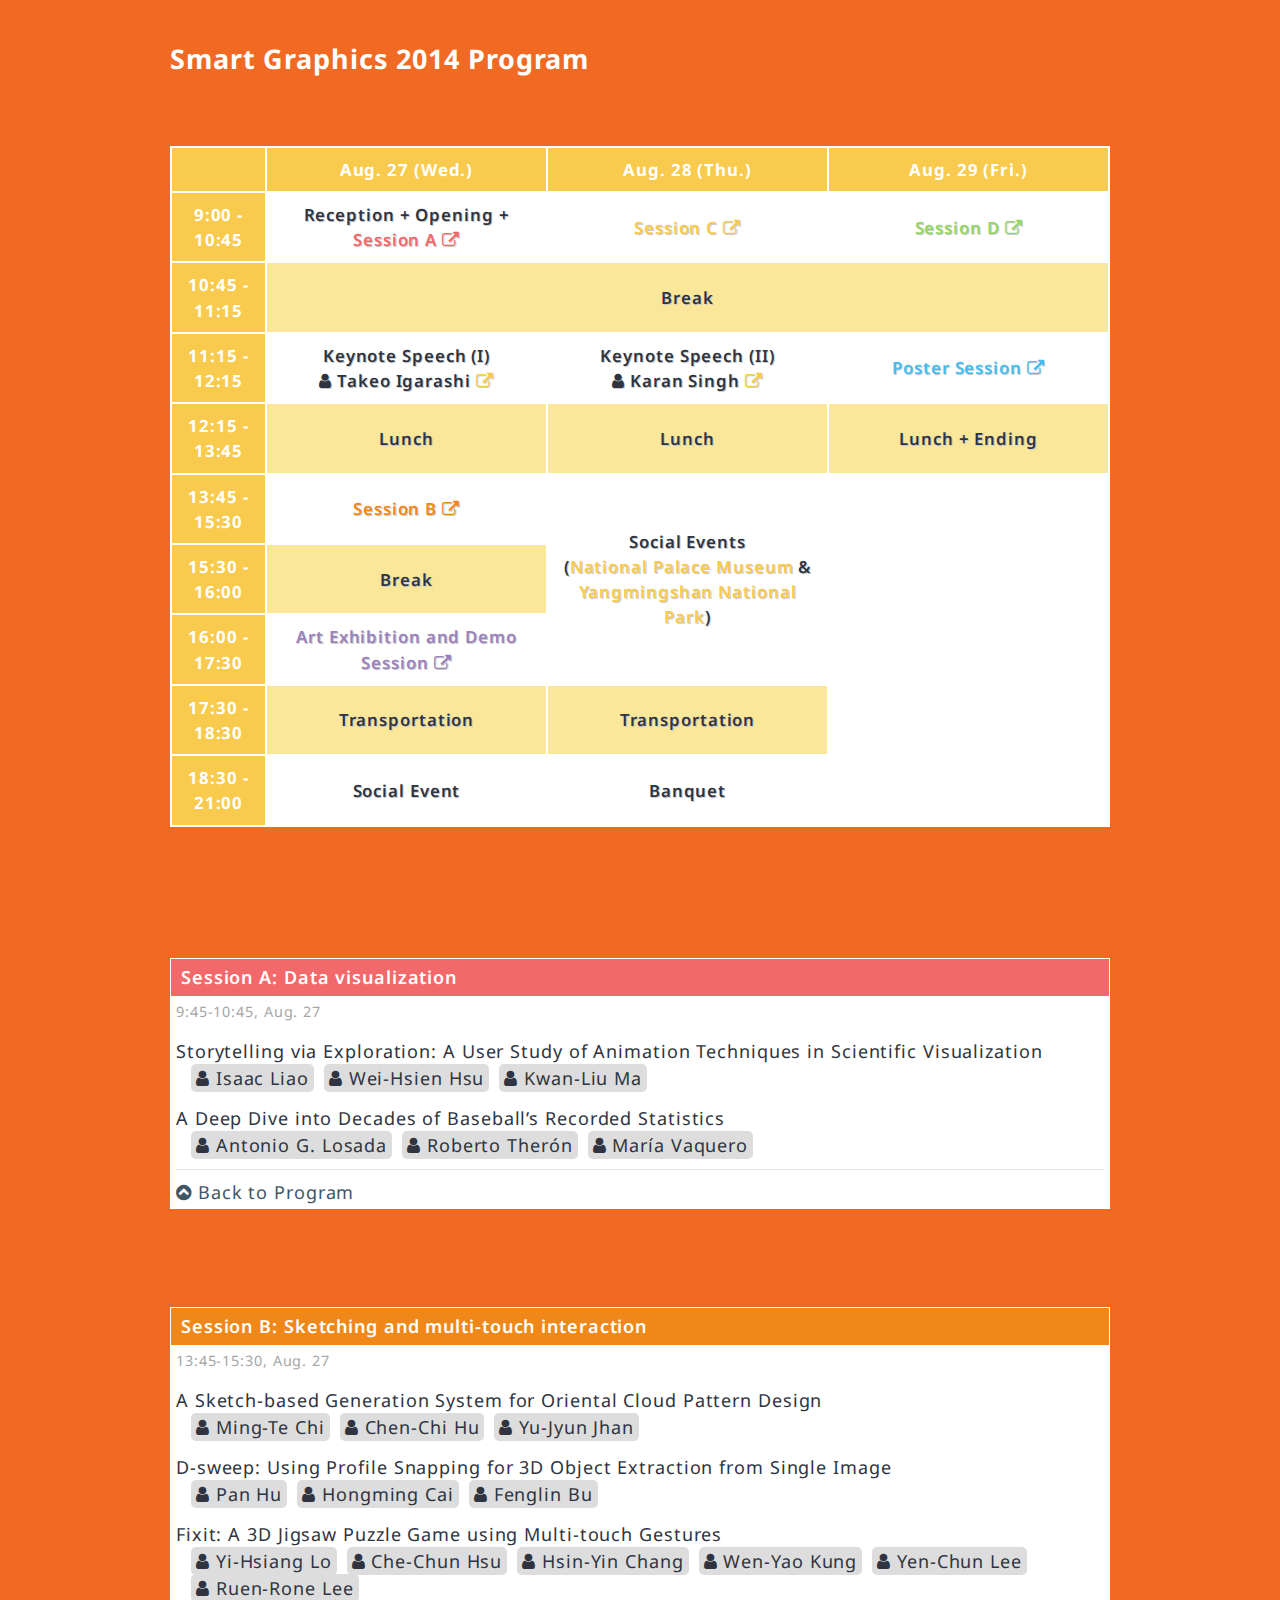
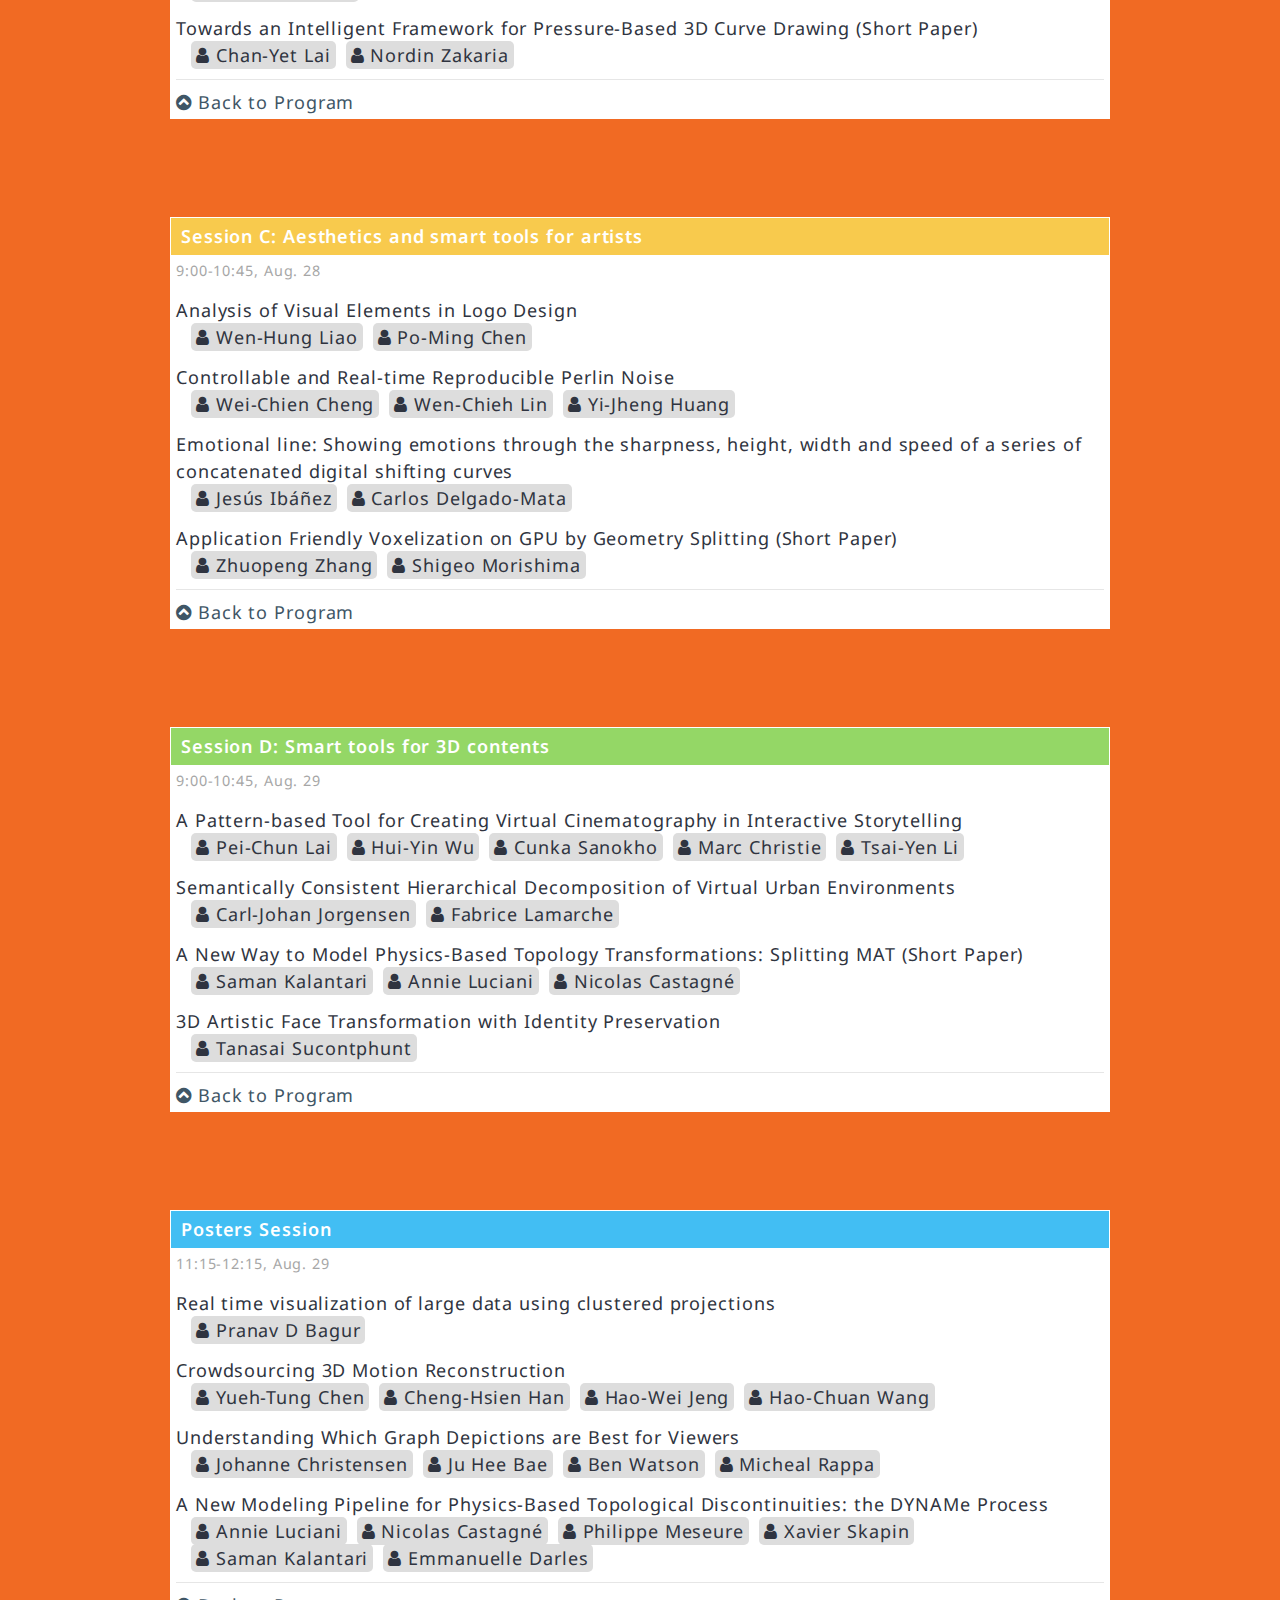
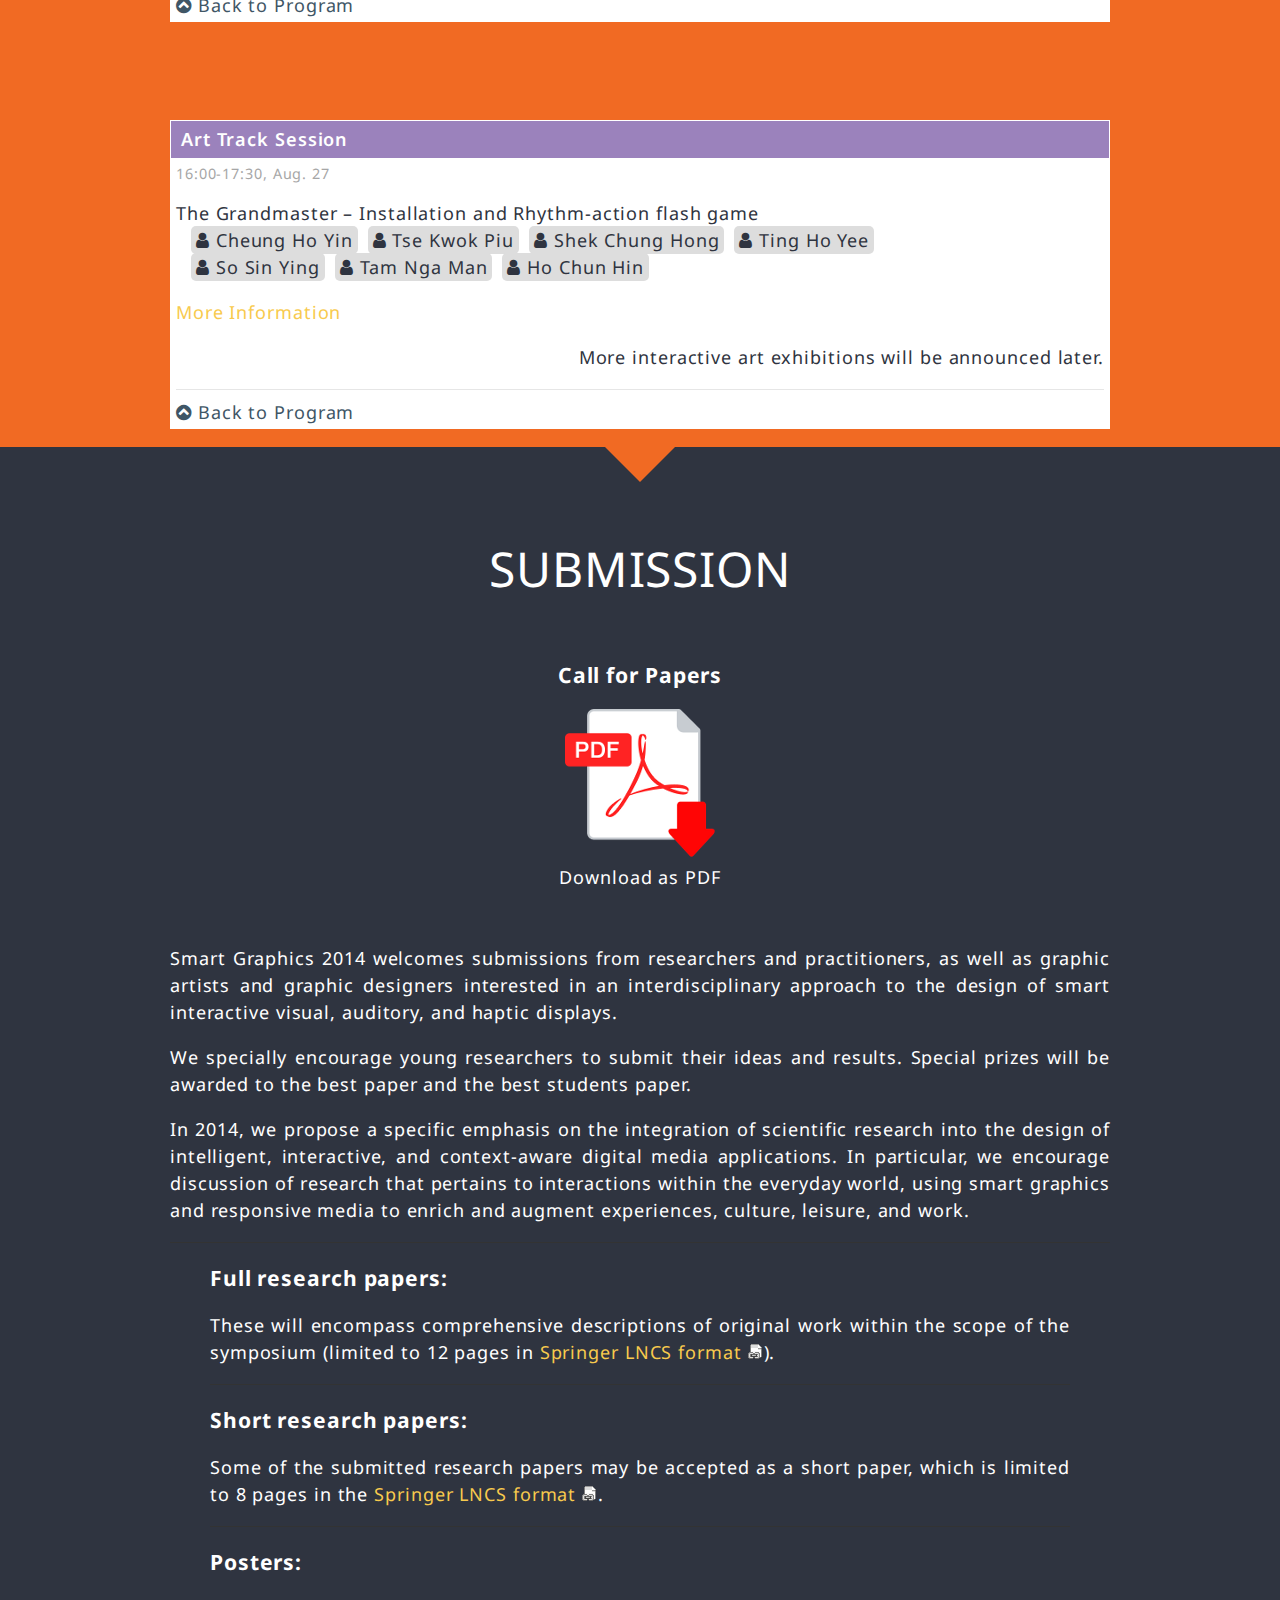
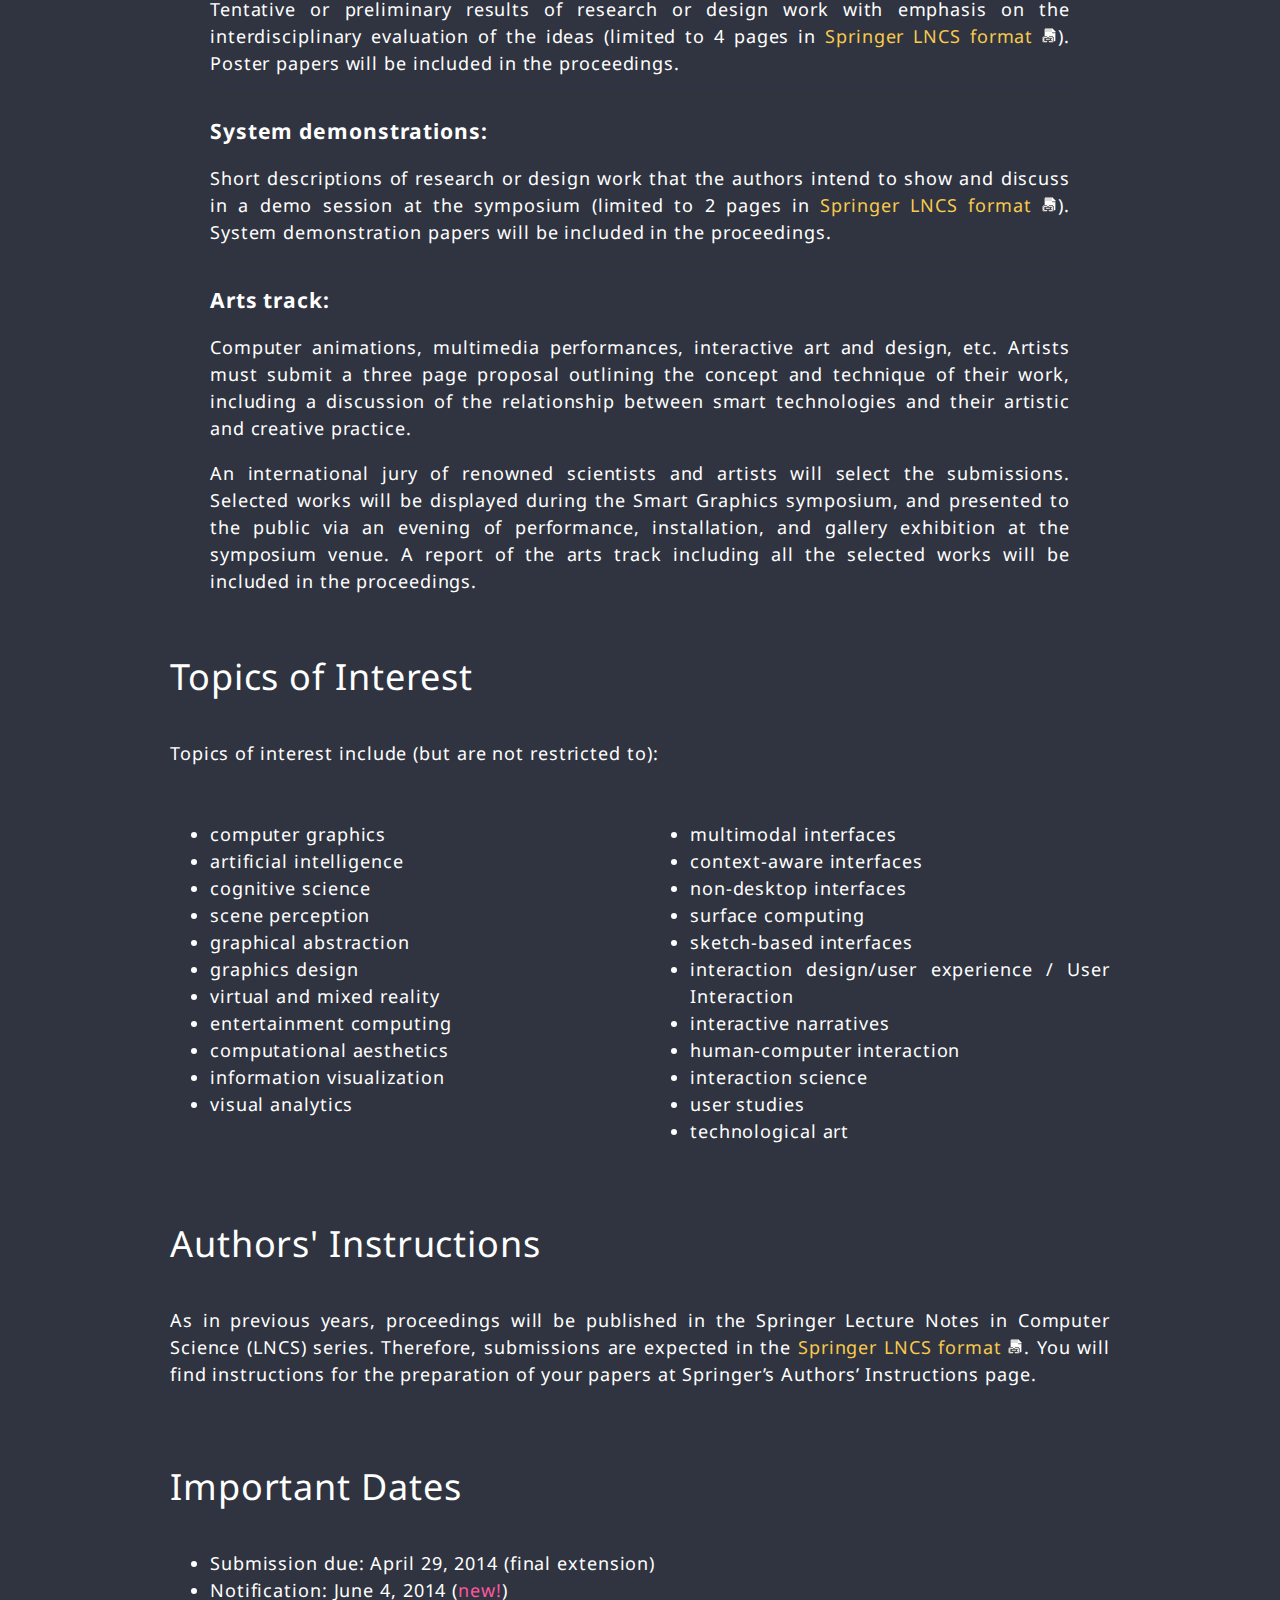
==== commit a46354d7: "add new sponsor and Art Exhibition session information." ====
--- a/index.html
+++ b/index.html
@@ -22,6 +22,7 @@
         <link rel="stylesheet" href="stylesheets/icon_font.css" />
         <link rel="stylesheet" href="stylesheets/main.css" />
         <link rel="stylesheet" href="stylesheets/responsive-tables.css" />
+        <link rel="stylesheet" href="stylesheets/colorbox.css" />
         <link rel="shortcut icon" href="http://www.smartgraphics.org/sg09/pictures/favicon.ico" type="image/x-icon" />
         <!-- Link Font Awesome CSS style file-->
         <link href="//netdna.bootstrapcdn.com/font-awesome/4.0.3/css/font-awesome.css" rel="stylesheet"/>
@@ -301,547 +302,561 @@
                     <div class="row">
                         <div class="span12 mobile8">
                             <p style="text-align:center"><a href="files/sg2014_Transportation.pdf" target="_blank"><img src="images/pdf_downlaod.png"><br>
-                                    Download as PDF</a></p> 
-                            <p>The conference sessions of Smart Graphics 2014 will be held at National Chengchi University (NCCU) in Taipei. The address of NCCU is 64, Sec. 2, Zhi-nan Rd, Wenshan District, Taipei City.  Here we provide some information for how to get to the university from the airport and local transportation.</p>
-                        </div>
-                        <div class="span12 mobile8">
-                            <h3>Airport transportation</h3>
-                            <p>The major international airport (TPE) is located in the Taoyuan county. For international travelers, especially those visiting Taipei the first time, taxi is the easiest and recommended transportation from the TPE international airport to NCCU or your hotel. The fare is around US$40-50, and it takes about 40-70 minutes to get to Taipei, depending on the specific destination and the traffic. Please refer to the link (<a href="http://www.taoyuan-airport.com/english/taxi" target="_blank">http://www.taoyuan-airport.com/english/taxi <i class="fa fa-external-link"></i></a>) for how to access the airport taxi service.</p>
-                            <p>If you’re looking for options of public transportation, you may consider taking <a href="http://www.taoyuan-airport.com/english/Buses/" target="_blank">buses <i class="fa fa-external-link"></i></a> or <a href="http://www.taoyuan-airport.com/english/hight-speed-rail" target="_blank">high-speed rail <i class="fa fa-external-link"></i></a> to go  to the Taipei Main Station first. Then from Taipei Main Station, you can take taxi or MRT to get to your hotel or NCCU.</p>
-                        </div>
-                        <div class="span12 mobile8">
-                            <h3>Translations of destinations for taxi</h3>
-                            <p>While most of the taxi drivers in the airport and in Taipei should be able to communicate with international visitors in English regarding where to go. For your convenience, here are the Chinese translations of some possibly common English instructions to the taxi drivers. You may want to print them out or show them on your mobile devices in order to tell the driver where you’d like to go.</p>
-                            <p>English: “Please take me to NCCU in Taipei”<br>
-                                    Chinese: “請帶我到台北的國立政治大學</p>
-                            <p>English: “Please take me to the JustSleep@NTU hotel in Taipei”<br>
-                                    Chinese: “請帶我到台北市羅斯福路四段83號台大捷絲旅飯店”</p>
-                            <p>English: “Please take me to the In-Stone hotel in Taipei”<br>
-                                    Chinese: “請帶我到台北市文山區秀明路二段15號 印石時尚旅館”</p>
-                            <p>English: “Please take me to Holiday Inn East Taipei”<br>
-                                    Chinese: “請帶我到新北市深坑區北深路三段265號 假日飯店”</p>
-                            <p>English: “Please take me to the Taipei Zoo MRT Station”<br>
-                                    Chinese: “請帶我到捷運動物園站”</p>
-                            <p>English: “Please take me to the Taipei Main Station (MRT & Railway)”<br>
-                                    Chinese: “請帶我到台北車站”</p>
-                            <p>If you can't see the chinese characters, please download this <a href="files/sg2014_transportation.jpg" target="_blank">image <i class="fa fa-picture-o"></i></a>, thanks!</p>
-                        </div>
-                        <div class="span12 mobile8">
-                            <h3>Local transportation</h3>
-                            <p>The public transportation system of Taipei consists of the Metropolitan Rapid Transit (MRT) and numerous bus routes. Taipei MRT should serve most of your intra-Taipei transportation need. For the route map and fare info, please refer to the Metro Guide provided by the <a href="http://english.trtc.com.tw/np.asp?ctNode=49778&mp=122032" target="_blank">MRT <i class="fa fa-external-link"></i></a>.</p>
-                            <p>To go outside of Taipei, the Taiwan High-Speed Railway system transports passengers from Taipei to Kaohsiung (the other major city in southern Taiwan) in 1.5 hours. Please find the routes and additional info provided by <a href="http://www5.thsrc.com.tw/en/" target="_blank">THSR <i class="fa fa-external-link"></i></a>.</p>
-                        </div>
-                    </div>
-                </div>
-            </section>
-            <section id="schedule" class="section_orange attach_arrow_white">
-                <div class="container">
-                    <div class="row">
-                        <div class="span12 mobile8">
-                            <header>
-                                <h2>Program</h2>
-                            </header>
-                        </div>
-                    </div>
-                    <div id="ks1" class="row" style="padding-top: 60px;">
-                        <div class="span12 mobile8">
-                        <h2>Keynote Speakers</h2>    
-                        </div>
-                        <div class="span3 mobile2">
-                            <p style="text-align: center;"><img class="avatar" src="images/takeo.jpg"></p><p style="text-align: center;"><strong>Takeo Igarashi</strong></p>
-                        </div>
-                        <div class="span9 mobile6">
-                            <p><a href="http://www-ui.is.s.u-tokyo.ac.jp/~takeo/" target="_blank">Takeo Igarashi <i class="fa fa-external-link"></i></a> is a professor at CS department, the University of Tokyo.
-                            He received PhD from Dept of Information Engineering, the University of Tokyo in 2000. His research interest is in user interface in general and current focus is on interaction techniques for 3D graphics. He is known as the inventor of sketch-based modeling system called Teddy, and received The Significant New Researcher Award at SIGGRAPH 2006.</p>
-                            <p style="text-align: right"><a href="#program2014"><i class="fa fa-chevron-circle-down"></i> Back to Program</a></p>
-                        </div>
-                    </div>
-                    <div class="row">
-                        <div class="span12 mobile8">
-                            <hr>
-                        </div>
-                    </div>
-                    <div id="ks2" class="row" style="padding-top: 60px;">
-                        <div class="span3 mobile2">
-                            <p style="text-align: center;"><img class="avatar" src="images/kss.jpg"></p><p style="text-align: center;"><strong>Karan Singh</strong></p>
-                        </div>
-                        <div class="span9 mobile6">
-                            <p>Karan Singh is a Professor of Computer Science at the University of Toronto. He holds a BTech. from IIT Madras and MS/PhD from the Ohio State University, in Computer Science. His research interests lie in art and perception driven interactive graphics spanning geometric design and fabrication, anatomic modeling, character animation, painterly rendering and mobile computing. He has been a technical lead on two commercial software projects that have won technical Oscars including Maya (the industry standard for 3D animation) and is a co-founder of Arcestra, a solution for architecture layout and visualization. He co-directs a reputed graphics and HCI lab, DGP <a href="http://www.dgp.toronto.edu/">www.dgp.toronto.edu <i class="fa fa-external-link"></i></a>. He was the R&D Director for the 2005 Oscar winning animated short Ryan and had an exhibition of electronic art titled Labyrinths, in 2010 <a href="http://www.karanshersingh.com/">www.karanshersingh.com <i class="fa fa-external-link"></i></a>.</p>
-                            <p style="text-align: right"><a href="#program2014"><i class="fa fa-chevron-circle-down"></i> Back to Program</a></p>
-                        </div>
-                    </div>
-                    <div class="row">
-                        <div class="span12 mobile8">
-                            <hr>
-                        </div>
-                    </div>
-                    <div id="program2014" class="row" style="padding-top: 60px;">
-                        <div class="span12 mobile8">
-                            <h2>Smart Graphics 2014 Program</h2>
-                        </div>
-                        <div class="span12 mobile8">
-                            <table id="schedule-table" class="responsivei">
-                                <thead>
-                                    <th style="width: 10%"></th>
-                                    <th style="width: 30%">Aug. 27 (Wed.)</th>
-                                    <th style="width: 30%">Aug. 28 (Thu.)</th>
-                                    <th style="width: 30%">Aug. 29 (Fri.)</th>
-                                </thead>
-                                <tbody>
-                                    <tr>
-                                        <th> 9:00 -<br/>10:45</th>
-                                        <td>Reception + Opening + <a class="tag-red" href="#session-a">Session A <i class="fa fa-external-link"></i></a></td>
-                                        <td><a class="tag-yellow" href="#session-c">Session C <i class="fa fa-external-link"></i></a></td>
-                                        <td><a class="tag-green" href="#session-d">Session D <i class="fa fa-external-link"></i></a></td>
-                                    </tr>
-                                    <tr>
-                                        <th>10:45 -<br/>11:15</th>
-                                        <td colspan="3">Break</td>
-                                    </tr>
-                                    <tr>
-                                        <th>11:15 -<br/>12:15</th>
-                                        <td>Keynote Speech (I)<br/><i class="fa fa-user"></i> Takeo Igarashi <a href="#ks1"><i class="fa fa-external-link"></i></a></td>
-                                        <td>Keynote Speech (II)<br/><i class="fa fa-user"></i> Karan Singh <a href="#ks2"><i class="fa fa-external-link"></i></a></td>
-                                        <td><a class="tag-blue" href="#session-pos">Poster Session <i class="fa fa-external-link"></i></a></td>
-                                    </tr>
-                                    <tr>
-                                        <th>12:15 -<br/>13:45</th>
-                                        <td>Lunch</td>
-                                        <td>Lunch</td>
-                                        <td>Lunch + Ending</td>
-                                    </tr>
-                                    <tr>
-                                        <th>13:45 -<br/>15:30</th>
-                                        <td><a class="tag-orange" href="#session-b">Session B <i class="fa fa-external-link"></i></a></td>
-                                        <td rowspan="3">Social Events<br/>(<a href="http://www.npm.gov.tw/en/" target="_blank">National Palace Museum</a> & ‎<a href="http://english.ymsnp.gov.tw/index.php?option=com_content&view=featured&gp=0&Itemid=104" target="_blank">Yangmingshan National Park</a>)</td>
-                                        <td rowspan="5"></td>
-                                    </tr>
-                                    <tr>
-                                        <th>15:30 -<br/>16:00</th>
-                                        <td>Break</td>
-                                    </tr>
-                                    <tr>
-                                        <th>16:00 -<br/>17:30</th>
-                                        <td><a class="tag-purple" href="#session-art">Art Exhibition and Demo Session <i class="fa fa-external-link"></i></a></td>
-                                    </tr>
-                                    <tr>
-                                        <th>17:30 -<br/>18:30</th>
-                                        <td>Transportation</td>
-                                        <td>Transportation</td>
-                                    </tr>
-                                    <tr>
-                                        <th>18:30 -<br/>21:00</th>
-                                        <td>Social Event</td>
-                                        <td>Banquet</td>
-                                    </tr>
-                                </tbody>
-                            </table>
-                        </div>
-                    </div>
-                    <div id="session-a" class="row" style="padding-top: 80px;">
-                        <div class="span12 mobile8">
-                            <div class="session-card">
-                                <div class="card-head tag-red">
-                                    Session A: Data visualization
-                                </div>
-                                <div class="card-body">
-                                    <div class="time">9:45-10:45, Aug. 27</div>
-                                    <div class="topic">Storytelling via Exploration: A User Study of Animation Techniques in Scientific Visualization</div>
-                                    <div class="author"><span><i class="fa fa-user"></i> Isaac Liao</span><span><i class="fa fa-user"></i> Wei-Hsien Hsu</span><span><i class="fa fa-user"></i> Kwan-Liu Ma</span></div>
-                                    <div class="topic">A Deep Dive into Decades of Baseball’s Recorded Statistics</div>
-                                    <div class="author"><span><i class="fa fa-user"></i> Antonio G. Losada</span><span><i class="fa fa-user"></i> Roberto Therón</span><span><i class="fa fa-user"></i> María Vaquero</span></div>
-                                    <hr/>
-                                    <a href="#program2014" style="color: #3f5666;"><i class="fa fa-chevron-circle-up"></i> Back to Program</a>
-                                </div>
-                            </div>
-                        </div>
-                    </div>
-                    <div id="session-b" class="row" style="padding-top: 80px;">
-                        <div class="span12 mobile8">
-                            <div class="session-card">
-                                <div class="card-head tag-orange">
-                                    Session B: Sketching and multi-touch interaction
-                                </div>
-                                <div class="card-body">
-                                    <div class="time">13:45-15:30, Aug. 27</div>
-                                    <div class="topic">A Sketch-based Generation System for Oriental Cloud Pattern Design</div>
-                                    <div class="author"><span><i class="fa fa-user"></i> Ming-Te Chi</span><span><i class="fa fa-user"></i> Chen-Chi Hu</span><span><i class="fa fa-user"></i> Yu-Jyun Jhan</span></div>
-                                    <div class="topic">D-sweep: Using Profile Snapping for 3D Object Extraction from Single Image</div>
-                                    <div class="author"><span><i class="fa fa-user"></i> Pan Hu</span><span><i class="fa fa-user"></i> Hongming Cai</span><span><i class="fa fa-user"></i> Fenglin Bu</span></div>
-                                    <div class="topic">Fixit: A 3D Jigsaw Puzzle Game using Multi-touch Gestures</div>
-                                    <div class="author"><span><i class="fa fa-user"></i> Yi-Hsiang Lo</span><span><i class="fa fa-user"></i> Che-Chun Hsu</span><span><i class="fa fa-user"></i> Hsin-Yin Chang</span><span><i class="fa fa-user"></i> Wen-Yao Kung</span><span><i class="fa fa-user"></i> Yen-Chun Lee</span><br/><span><i class="fa fa-user"></i> Ruen-Rone Lee</span></div>
-                                    <div class="topic">Towards an Intelligent Framework for Pressure-Based 3D Curve Drawing (Short Paper)</div>
-                                    <div class="author"><span><i class="fa fa-user"></i> Chan-Yet Lai</span><span><i class="fa fa-user"></i> Nordin Zakaria</span></div>
-                                    <hr/>
-                                    <a href="#program2014" style="color: #3f5666;"><i class="fa fa-chevron-circle-up"></i> Back to Program</a>
-                                </div>
-                            </div>
-                        </div>
-                    </div>
-                    <div id="session-c" class="row" style="padding-top: 80px;">
-                        <div class="span12 mobile8">
-                            <div class="session-card">
-                                <div class="card-head tag-yellow">
-                                    Session C: Aesthetics and smart tools for artists
-                                </div>
-                                <div class="card-body">
-                                    <div class="time">9:00-10:45, Aug. 28</div>
-                                    <div class="topic">Analysis of Visual Elements in Logo Design</div>
-                                    <div class="author"><span><i class="fa fa-user"></i> Wen-Hung Liao</span><span><i class="fa fa-user"></i> Po-Ming Chen</span></div>
-                                    <div class="topic">Controllable and Real-time Reproducible Perlin Noise</div>
-                                    <div class="author"><span><i class="fa fa-user"></i> Wei-Chien Cheng</span><span><i class="fa fa-user"></i> Wen-Chieh Lin</span><span><i class="fa fa-user"></i> Yi-Jheng Huang</span></div>
-                                    <div class="topic">Emotional line: Showing emotions through the sharpness, height, width and speed of a series of concatenated digital shifting curves</div>
-                                    <div class="author"><span><i class="fa fa-user"></i> Jesús Ibáñez</span><span><i class="fa fa-user"></i> Carlos Delgado-Mata</span></div>
-                                    <div class="topic">Application Friendly Voxelization on GPU by Geometry Splitting (Short Paper)</div>
-                                    <div class="author"><span><i class="fa fa-user"></i> Zhuopeng Zhang</span><span><i class="fa fa-user"></i> Shigeo Morishima</span></div>
-                                    <hr/>
-                                    <a href="#program2014" style="color: #3f5666;"><i class="fa fa-chevron-circle-up"></i> Back to Program</a>
-                                </div>
-                            </div>
-                        </div>
-                    </div>
-                    <div id="session-d" class="row" style="padding-top: 80px;">
-                        <div class="span12 mobile8">
-                            <div class="session-card">
-                                <div class="card-head tag-green">
-                                    Session D: Smart tools for 3D contents
-                                </div>
-                                <div class="card-body">
-                                    <div class="time">9:00-10:45, Aug. 29</div>
-                                    <div class="topic">A Pattern-based Tool for Creating Virtual Cinematography in Interactive Storytelling</div>
-                                    <div class="author"><span><i class="fa fa-user"></i> Pei-Chun Lai</span><span><i class="fa fa-user"></i> Hui-Yin Wu</span><span><i class="fa fa-user"></i> Cunka Sanokho</span><span><i class="fa fa-user"></i> Marc Christie</span><span><i class="fa fa-user"></i> Tsai-Yen Li</span></div>
-                                    <div class="topic">Semantically Consistent Hierarchical Decomposition of Virtual Urban Environments</div>
-                                    <div class="author"><span><i class="fa fa-user"></i> Carl-Johan Jorgensen</span><span><i class="fa fa-user"></i> Fabrice Lamarche</span></div>
-                                    <div class="topic">A New Way to Model Physics-Based Topology Transformations: Splitting MAT (Short Paper)</div>
-                                    <div class="author"><span><i class="fa fa-user"></i> Saman Kalantari</span><span><i class="fa fa-user"></i> Annie Luciani</span><span><i class="fa fa-user"></i> Nicolas Castagné</span></div>
-                                    <div class="topic">3D Artistic Face Transformation with Identity Preservation</div>
-                                    <div class="author"><span><i class="fa fa-user"></i> Tanasai Sucontphunt</span></div>
-                                    <hr/>
-                                    <a href="#program2014" style="color: #3f5666;"><i class="fa fa-chevron-circle-up"></i> Back to Program</a>
-                                </div>
-                            </div>
-                        </div>
-                    </div>
-                    <div id="session-pos" class="row" style="padding-top: 80px;">
-                        <div class="span12 mobile8">
-                            <div class="session-card">
-                                <div class="card-head tag-blue">
-                                    Posters Session
-                                </div>
-                                <div class="card-body">
-                                    <div class="time">11:15-12:15, Aug. 29</div>
-                                    <div class="topic">Real time visualization of large data using clustered projections</div>
-                                    <div class="author"><span><i class="fa fa-user"></i> Pranav D Bagur</span></div>
-                                    <div class="topic">Crowdsourcing 3D Motion Reconstruction</div>
-                                    <div class="author"><span><i class="fa fa-user"></i> Yueh-Tung Chen</span><span><i class="fa fa-user"></i> Cheng-Hsien Han</span><span><i class="fa fa-user"></i> Hao-Wei Jeng</span><span><i class="fa fa-user"></i> Hao-Chuan Wang</span></div>
-                                    <div class="topic">Understanding Which Graph Depictions are Best for Viewers</div>
-                                    <div class="author"><span><i class="fa fa-user"></i> Johanne Christensen</span><span><i class="fa fa-user"></i> Ju Hee Bae</span><span><i class="fa fa-user"></i> Ben Watson</span><span><i class="fa fa-user"></i> Micheal Rappa</span></div>
-                                    <div class="topic">A New Modeling Pipeline for Physics-Based Topological Discontinuities: the DYNAMe Process</div>
-                                    <div class="author"><span><i class="fa fa-user"></i> Annie Luciani</span><span><i class="fa fa-user"></i> Nicolas Castagné</span><span><i class="fa fa-user"></i> Philippe Meseure</span><span><i class="fa fa-user"></i> Xavier Skapin</span><br/><span><i class="fa fa-user"></i> Saman Kalantari</span><span><i class="fa fa-user"></i> Emmanuelle Darles</span></div>
-                                    <hr/>
-                                    <a href="#program2014" style="color: #3f5666;"><i class="fa fa-chevron-circle-up"></i> Back to Program</a>
-                                </div>
-                            </div>
-                        </div>
-                    </div>
-                    <div id="session-art" class="row" style="padding-top: 80px;">
-                        <div class="span12 mobile8">
-                            <div class="session-card">
-                                <div class="card-head tag-purple">
-                                    Art Track Session
-                                </div>
-                                <div class="card-body">
-                                    <div class="time">16:00-17:30, Aug. 27</div>
-                                    <div class="topic">The Grandmaster – Installation and Rhythm-action flash game </div>
-                                    <div class="author"><span><i class="fa fa-user"></i> Cheung Ho Yin</span><span><i class="fa fa-user"></i> Tse Kwok Piu</span><span><i class="fa fa-user"></i> Shek Chung Hong</span><span><i class="fa fa-user"></i> Ting Ho Yee</span><br/><span><i class="fa fa-user"></i> So Sin Ying</span><span><i class="fa fa-user"></i> Tam Nga Man</span><span><i class="fa fa-user"></i> Ho Chun Hin</span></div>
-                                    <p style="text-align: right;">More interactive art exhibitions will be announced later.</p>
-                                    <hr/>
-                                    <a href="#program2014" style="color: #3f5666;"><i class="fa fa-chevron-circle-up"></i> Back to Program</a>
-                                </div>
-                            </div>
-                        </div>
-                    </div>
-                </div>
-            </section>
-            <section id="submission" class="section_darkblue attach_arrow_orange">
-                <div class="container">
-                    <div class="row">
-                        <div class="span12 mobile8">
-                            <header>
-                                <h2>Submission</h2>
-                            </header>
-                        </div>
-                    </div>
-                    <div class="row">
-                        <div class="span12 mobile8">
-                            <h3 style="text-align:center">Call for Papers</h3>
-                            <p style="text-align:center"><a href="files/sg2014-CFP-flyer.pdf" target="_blank"><img src="images/pdf_downlaod.png"></a><br>
-                                    Download as PDF</p>  
-                        </div>
-                    </div>
-                    <div class="row">
-                        <div class="span12 mobile8">
-                            <p>Smart Graphics 2014 welcomes submissions from researchers and practitioners, as well as graphic artists and graphic designers interested in an interdisciplinary approach to the design of smart interactive visual, auditory, and haptic displays. </p>
-                            <p>We specially encourage young researchers to submit their ideas and results. Special prizes will be awarded to the best paper and the best students paper.</p>
-                            <p>In 2014, we propose a specific emphasis on the integration of scientific research into the design of intelligent, interactive, and context-aware digital media applications. In particular, we encourage discussion of research that pertains to interactions within the everyday world, using smart graphics and responsive media to enrich and augment experiences, culture, leisure, and work.</p>
-                            <hr class="light" />
-                            <blockquote>
-                                <h3>Full research papers:</h3>
-                                <p>These will encompass comprehensive descriptions of original work within the scope of the symposium (limited to 12 pages in <a href="http://www.springer.com/computer/lncs?SGWID=0-164-6-793341-0" target="_blank">Springer LNCS format <img src="images/link.gif"></a>).</p>
-                                <hr class="light" />
-                                <h3>Short research papers:</h3>
-                                <p>Some of the submitted research papers may be accepted as a short paper, which is limited to 8 pages in the  <a href="http://www.springer.com/computer/lncs?SGWID=0-164-6-793341-0" target="_blank">Springer LNCS format <img src="images/link.gif"></a>.</p>
-                                <hr class="light" />
-                                <h3>Posters:</h3>
-                                <p>Tentative or preliminary results of research or design work with emphasis on the interdisciplinary evaluation of the ideas (limited to 4 pages in <a href="http://www.springer.com/computer/lncs?SGWID=0-164-6-793341-0" target="_blank">Springer LNCS format <img src="images/link.gif"></a>). Poster papers will be included in the proceedings.</p>
-                                <hr class="light" />
-                                <h3>System demonstrations:</h3>
-                                <p>Short descriptions of research or design work that the authors intend to show and discuss in a demo session at the symposium (limited to 2 pages in <a href="http://www.springer.com/computer/lncs?SGWID=0-164-6-793341-0" target="_blank">Springer LNCS format <img src="images/link.gif"></a>). System demonstration papers will be included in the proceedings.</p>
-                                <hr class="light" />
-                                <h3>Arts track:</h3>
-                                <p>Computer animations, multimedia performances, interactive art and design, etc. Artists must submit a three page proposal outlining the concept and technique of their work, including a discussion of the relationship between smart technologies and their artistic and creative practice.</p>
-                                <p>An international jury of renowned scientists and artists will select the submissions. Selected works will be displayed during the Smart Graphics symposium, and presented to the public via an evening of performance, installation, and gallery exhibition at the symposium venue. A report of the arts track including all the selected works will be included in the proceedings.</p>
-                            </blockquote>
-                            <hr class="light" />
-                            <p class="hint">
-                                Topics of Interest
-                            </p>
-                            <p>Topics of interest include (but are not restricted to):</p>
-                        </div>
-                        <div class="span6 mobile4">
-                            <ul>
-                                <li>computer graphics</li>
-                                <li>artificial intelligence</li>
-                                <li>cognitive science</li>
-                                <li>scene perception</li>
-                                <li>graphical abstraction</li>
-                                <li>graphics design</li>
-                                <li>virtual and mixed reality</li>
-                                <li>entertainment computing</li>
-                                <li>computational aesthetics</li>
-                                <li>information visualization</li>
-                                <li>visual analytics</li>
-                            </ul>
-                        </div>
-                        <div class="span6 mobile4">
-                            <ul>
-                                <li>multimodal interfaces</li>
-                                <li>context-aware interfaces</li>
-                                <li>non-desktop interfaces</li>
-                                <li>surface computing</li>
-                                <li>sketch-based interfaces</li>
-                                <li>interaction design/user experience / User Interaction</li>
-                                <li>interactive narratives</li>
-                                <li>human-computer interaction</li>
-                                <li>interaction science</li>
-                                <li>user studies</li>
-                                <li>technological art</li>
-                            </ul>
-                        </div>
-                        <div class="span12 mobile8">
-                            <p class="hint">Authors' Instructions</p>
-                            <p>As in previous years, proceedings will be published in the Springer Lecture Notes in Computer Science (LNCS) series. Therefore, submissions are expected in the <a href="http://www.springer.com/computer/lncs?SGWID=0-164-6-793341-0" target="_blank">Springer LNCS format <img src="images/link.gif"></a>. You will find instructions for the preparation of your papers at Springer’s Authors’ Instructions page.</p>
-                        </div>
-                        <div class="span12 mobile8">
-                            <p class="hint">Important Dates</p>
-                            <ul>
-                                <li>Submission due: April 29, 2014 (final extension)</li>
-                                <li>Notification: June 4, 2014 (<font style="color: #fe57a1;">new!</font>)</li>
-                                <li>Camera: June 18, 2014 (<font style="color: #fe57a1;">new!</font>)</li>
-                                <li>Symposium: August 27-29, 2014</li>
-                            </ul>
-                        </div>
-                        <div class="span12 mobile8">
-                            <p class="hint">Submission Site</p>
-                            <p>Smart Graphics 2014 submissions are handled via EasyChair. Please submit your paper to <a href="https://www.easychair.org/conferences/?conf=sg2014" target="_blank">https://www.easychair.org/conferences/?conf=sg2014 <img src="images/link.gif"></a></p>
-                        </div>
-                    </div>
-                </div>
-            </section>
-            <section id="regist" class="attach_arrow_darkblue">
-                <div class="container">
-                    <div class="row">
-                        <div class="span12 mobile8">
-                            <header>
-                                <h2>Registration</h2>
-                            </header>
-                        </div>
-                    </div>
-                    <div class="row">
-                        <div class="span12 mobile8">
-                            <h2>Registration</h2>
-                            <h3>The registration service is now available. Please follow the external link <a href="http://imlab1.cs.nccu.edu.tw/sg2014/" target="_blank">HERE</a> for the service.</h3>
-                            <p>Registration fee:</p>
-                            <table id="schedule-table">
-                                <thead>
-                                    <tr>
-                                        <th> </th>
-                                        <th>Full</th>
-                                        <th>Student</th>
-                                    </tr>
-                                </thead>
-                                <tbody>
-                                    <tr>
-                                        <th>Early Bird (before <font style="color: red;">July 15</font>)</th>
-                                        <td>USD$350 (TWD$10,500)</td>
-                                        <td>USD$300 (TWD$9,000)</td>
-                                    </tr>
-                                    <tr>
-                                        <th>Regular</th>
-                                        <td>USD$400 (TWD$12,000)</td>
-                                        <td>USD$350 (TWD$10,500)</td>
-                                    </tr>
-                                </tbody>
-                            </table>
-                            <p><strong>If you encounter any problems about the payment charge, please feel free to <a href="mailto:deepviator@gmail.com" target="_blank">contact us</a> (<a href="mailto:deepviator@gmail.com" target="_blank">deepviator@gmail.com</a>).</strong></p>
-                        </div>
-                    </div>
-                    <div class="row">
-                        <div class="span12 mobile8">
-                            <h2>Visa</h2>
-                            <p>Please refer to the links below to find visa information for attending Smart Graphics 2014 in Taiwan, and feel free to contact us if you need a formal invitation letter to apply for a visa. For foreigners of some nationalities, in order to enter Taiwan for a conference, it may be required to apply for a visa at an R.O.C (Taiwan) Embassy, Consulate, or Mission with an invitation letter issued by the sponsoring organization. Depending on your nationality, different rules may apply:</p>
-                            <ul>
-                                <li><a href="http://www.boca.gov.tw/ct.asp?xItem=1443&ctNode=536&mp=2" target="_blank">Visa-Exempt Entry</a></li>
-                                <li><a href="http://www.boca.gov.tw/ct.asp?xItem=1446&ctNode=536&mp=2" target="_blank">Landing Visas</a></li>
-                                <li><a href="http://www.boca.gov.tw/public/Attachment/13311126471.doc" target="_blank">Notice for British ＆ Canadian passport holders who entered Taiwan Visa-Free and are applying for an extension of stay</a></li>
-                            </ul>
-                            <p>中國籍參加者來台相關資訊 (For Mainland China participants, there could be three different types of applications):</p>
-                            <ol>
-                                <li>專業人士申請來臺，適用<a href="https://www.immigration.gov.tw/ct_cert.asp?xItem=1089292&ctNode=32595&mp=1" target="_blank">大陸地區人民來臺從事專業交流線上申請須知</a>。(NOTE: Since applying for this type of visa requires additional documents from us that need processing time, we recommend that you <a href="mailto:mtchi@cs.nccu.edu.tw">contact us</a> and begin the application as soon as possible.)</li>
-                                <li>陸客自由行（台湾个人游），適用<a href="https://www.immigration.gov.tw/ct_cert.asp?xItem=1101583&ctNode=32595&mp=1" target="_blank">大陸地區人民來臺從事個人旅遊觀光活動申請須知</a> ，請洽詢當地旅行社相關規定。</li>
-                                <li>在海外留學或工作證明者，適用<a href="https://www.immigration.gov.tw/ct.asp?xItem=1089301&ctNode=30066&mp=1" target="_blank">大陸地區人民自國外或香港澳門來臺從事觀光活動送件須知</a>。</li>
-                            </ol>
-                        </div>
-                    </div>
-                    <div class="row">
-                        <div class="span12 mobile8">
-                            <h2>Accomodation</h2>
-                        </div>
-                        <div class="span12 mobile8">
-                            <h3><a href="http://oic.nccu.edu.tw/nccuihouse/scholar_en/intro.html" target="_blank">iHouse <i class="fa fa-external-link"></i></a></h3>
-                            <p>
-                                <strong>iHouse offers a limited number of rooms with special rates for SG2014 attendees, please <a href="mailto:mtchi@cs.nccu.edu.tw">contact us</a> for booking.</strong>
-                                <table id="schedule-table">
-                                    <thead>
-                                        <tr>
-                                            <th>Room type</th>
-                                            <th>Price</th>
-                                        </tr>
-                                    </thead>
-                                    <tbody>
-                                        <tr>
-                                            <th>Double-room</th>
-                                            <td>TWD$1,600 (USD$53.3) per day</td>
-                                        </tr>
-                                        <tr>
-                                            <th>Triple-room</th>
-                                            <td>TWD$1,728 (USD$57.6) per day</td>
-                                        </tr>
-                                    </tbody>
-                                </table>
-                            </p>
-                            <p><i class="fa fa-home"></i> No.17, Ln. 112, Sec. 2, Xiuming Rd., Wenshan Dist., Taipei City 116, Taiwan (R.O.C.)<br />
-                                <i class="fa fa-phone"></i> 886-2-29368869<br />
-                                <i class="fa fa-envelope"></i> <a href="mailto:ihouse.nccu@gmail.com">ihouse.nccu@gmail.com</a>
-                            </p>
-                        </div>
-                        <div class="span12 mobile8">
-                            <hr />
-                            <h3><a href="http://www.justsleep.com.tw/NTU/en" target="_blank">JustSleep@NTU <i class="fa fa-external-link"></i></a></h3>
-                            <p><i class="fa fa-home"></i> No. 83, Sec. 4, Roosevelt Rd., Taipei 10673, Taiwan (R.O.C.)<br />
-                                <i class="fa fa-phone"></i> 886-2-77355000<br />
-                                <i class="fa fa-envelope"></i> <a href="mailto:rsvn@justsleep.com.tw">rsvn@justsleep.com.tw</a>
-                            </p>
-                            <p><a href="files/sg2014_Reservation_Form.pdf"><img src="images/pdf_downlaod_s.png"/> The 12th International Symposium on Smart Graphics Reservation Form</a></p>
-                        </div>
-                        <div class="span12 mobile8">
-                            <h3><a href="https://booking.taiwantravelmap.tw/user/booking.aspx?m=17&lg=en" target="_blank">In-Stone Hotel <i class="fa fa-external-link"></i></a></h3>
-                            <p><i class="fa fa-home"></i> No.15, Sec. 2, Xiuming Rd., Wenshan Dist., Taipei City 116, Taiwan (R.O.C.)<br />
-                                <i class="fa fa-phone"></i> 886-2-86617070
-                            </p>
-                        </div>
-                        <div class="span12 mobile8">
-                            <h3><a href="http://www.holidayinntpe.com.tw/eng/news.php" target="_blank">Holiday Inn East Taipei <i class="fa fa-external-link"></i></a></h3>
-                            <p><i class="fa fa-home"></i> No. 265, Sec. 3, Beishen Rd., Shenkeng Dist., New Taipei City 222, Taiwan (R.O.C.)<br />
-                                <i class="fa fa-phone"></i> 886-2-26628000<br />
-                                <i class="fa fa-envelope"></i>: <a href="mailto:rsvn@hietpe.com">rsvn@hietpe.com</a>
-                            </p>
-                        </div>
-                    </div>
-                </div>
-            </section>
-            <section id="sponsor" class="section_orange attach_arrow_white">
-                <div class="container">
-                    <div class="row">
-                        <div class="span12 mobile8">
-                            <header>
-                                <h2>Sponsors</h2>
-                            </header>
-                        </div>
-                    </div>
-                    <div class="row">
-                        <div class="span12 mobile8">
-                            <p class="list">
-                                <a href="http://www.nsc.gov.tw/" target="_blank"><img src="images/sponsors/nsc.png" alt="National Science Council" /></a>
-                                <a href="http://www.inria.fr/" target="_blank"><img src="images/sponsors/inria.png" alt="Institut national de recherche en informatique et en automatique" /></a>
-                                <a href="http://www.siggraph.org.tw/" target="_blank"><img src="images/sponsors/siggraph_tpi.png" alt="Taipei ACM SIGGRAPH" /></a>
-                                <a href="http://www.nccu.edu.tw/" target="_blank"><img src="images/sponsors/nccu.png" alt="National ChengChi University" /></a>
-                                <a href="http://imlab.cs.nccu.edu.tw/" target="_blank"><img src="images/sponsors/imlab_logo.png" alt="Intelligent Media Laboratory" /></a>
-                            </p>
-                        </div>
-                    </div>
-                    <div class="row">
-                        <div class="span12 mobile8">
-                            <p>Proceedings will be published in the <a href="http://www.springer.com/series/558" target="_blank">Springer Lecture Notes in Computer Science (LNCS)</a> series.</p>
-                            <p class="list">
-                                <a href="http://www.springer.com/" target="_blank"><img src="images/sponsors/springer.jpg" alt="Springer" /></a>
-                            </p>
-                        </div>
-                    </div>
-                </div>
-                <div id="map_canvas"></div>
-            </section>
+                                            Download as PDF</a></p> 
+                                            <p>The conference sessions of Smart Graphics 2014 will be held at National Chengchi University (NCCU) in Taipei. The address of NCCU is 64, Sec. 2, Zhi-nan Rd, Wenshan District, Taipei City.  Here we provide some information for how to get to the university from the airport and local transportation.</p>
+                                            </div>
+                                            <div class="span12 mobile8">
+                                                <h3>Airport transportation</h3>
+                                                <p>The major international airport (TPE) is located in the Taoyuan county. For international travelers, especially those visiting Taipei the first time, taxi is the easiest and recommended transportation from the TPE international airport to NCCU or your hotel. The fare is around US$40-50, and it takes about 40-70 minutes to get to Taipei, depending on the specific destination and the traffic. Please refer to the link (<a href="http://www.taoyuan-airport.com/english/taxi" target="_blank">http://www.taoyuan-airport.com/english/taxi <i class="fa fa-external-link"></i></a>) for how to access the airport taxi service.</p>
+                                                <p>If you’re looking for options of public transportation, you may consider taking <a href="http://www.taoyuan-airport.com/english/Buses/" target="_blank">buses <i class="fa fa-external-link"></i></a> or <a href="http://www.taoyuan-airport.com/english/hight-speed-rail" target="_blank">high-speed rail <i class="fa fa-external-link"></i></a> to go  to the Taipei Main Station first. Then from Taipei Main Station, you can take taxi or MRT to get to your hotel or NCCU.</p>
+                                            </div>
+                                            <div class="span12 mobile8">
+                                                <h3>Translations of destinations for taxi</h3>
+                                                <p>While most of the taxi drivers in the airport and in Taipei should be able to communicate with international visitors in English regarding where to go. For your convenience, here are the Chinese translations of some possibly common English instructions to the taxi drivers. You may want to print them out or show them on your mobile devices in order to tell the driver where you’d like to go.</p>
+                                                <p>English: “Please take me to NCCU in Taipei”<br>
+                                                        Chinese: “請帶我到台北的國立政治大學</p>
+                                                <p>English: “Please take me to the iHouse in Taipei”<br>
+                                                        Chinese: “請帶我到台北市文山區秀明路二段112巷17號 iHouse”</p>
+                                                <p>English: “Please take me to the JustSleep@NTU hotel in Taipei”<br>
+                                                        Chinese: “請帶我到台北市羅斯福路四段83號台大捷絲旅飯店”</p>
+                                                <p>English: “Please take me to the In-Stone hotel in Taipei”<br>
+                                                        Chinese: “請帶我到台北市文山區秀明路二段15號 印石時尚旅館”</p>
+                                                <p>English: “Please take me to Holiday Inn East Taipei”<br>
+                                                        Chinese: “請帶我到新北市深坑區北深路三段265號 假日飯店”</p>
+                                                <p>English: “Please take me to the Taipei Zoo MRT Station”<br>
+                                                        Chinese: “請帶我到捷運動物園站”</p>
+                                                <p>English: “Please take me to the Taipei Main Station (MRT & Railway)”<br>
+                                                        Chinese: “請帶我到台北車站”</p>
+                                                <p>If you can't see the chinese characters, please download this <a href="files/sg2014_transportation.jpg" target="_blank">image <i class="fa fa-picture-o"></i></a>, thanks!</p>
+                                            </div>
+                                            <div class="span12 mobile8">
+                                                <h3>Local transportation</h3>
+                                                <p>The public transportation system of Taipei consists of the Metropolitan Rapid Transit (MRT) and numerous bus routes. Taipei MRT should serve most of your intra-Taipei transportation need. For the route map and fare info, please refer to the Metro Guide provided by the <a href="http://english.trtc.com.tw/np.asp?ctNode=49778&mp=122032" target="_blank">MRT <i class="fa fa-external-link"></i></a>.</p>
+                                                <p>To go outside of Taipei, the Taiwan High-Speed Railway system transports passengers from Taipei to Kaohsiung (the other major city in southern Taiwan) in 1.5 hours. Please find the routes and additional info provided by <a href="http://www5.thsrc.com.tw/en/" target="_blank">THSR <i class="fa fa-external-link"></i></a>.</p>
+                                            </div>
+                                            </div>
+                                            </div>
+                                            </section>
+                                            <section id="schedule" class="section_orange attach_arrow_white">
+                                                <div class="container">
+                                                    <div class="row">
+                                                        <div class="span12 mobile8">
+                                                            <header>
+                                                                <h2>Program</h2>
+                                                            </header>
+                                                        </div>
+                                                    </div>
+                                                    <div id="ks1" class="row" style="padding-top: 60px;">
+                                                        <div class="span12 mobile8">
+                                                            <h2>Keynote Speakers</h2>    
+                                                        </div>
+                                                        <div class="span3 mobile2">
+                                                            <p style="text-align: center;"><img class="avatar" src="images/takeo.jpg"></p><p style="text-align: center;"><strong>Takeo Igarashi</strong></p>
+                                                        </div>
+                                                        <div class="span9 mobile6">
+                                                            <p><a href="http://www-ui.is.s.u-tokyo.ac.jp/~takeo/" target="_blank">Takeo Igarashi <i class="fa fa-external-link"></i></a> is a professor at CS department, the University of Tokyo.
+                                                                He received PhD from Dept of Information Engineering, the University of Tokyo in 2000. His research interest is in user interface in general and current focus is on interaction techniques for 3D graphics. He is known as the inventor of sketch-based modeling system called Teddy, and received The Significant New Researcher Award at SIGGRAPH 2006.</p>
+                                                            <p style="text-align: right"><a href="#program2014"><i class="fa fa-chevron-circle-down"></i> Back to Program</a></p>
+                                                        </div>
+                                                    </div>
+                                                    <div class="row">
+                                                        <div class="span12 mobile8">
+                                                            <hr>
+                                                        </div>
+                                                    </div>
+                                                    <div id="ks2" class="row" style="padding-top: 60px;">
+                                                        <div class="span3 mobile2">
+                                                            <p style="text-align: center;"><img class="avatar" src="images/kss.jpg"></p><p style="text-align: center;"><strong>Karan Singh</strong></p>
+                                                        </div>
+                                                        <div class="span9 mobile6">
+                                                            <p>Karan Singh is a Professor of Computer Science at the University of Toronto. He holds a BTech. from IIT Madras and MS/PhD from the Ohio State University, in Computer Science. His research interests lie in art and perception driven interactive graphics spanning geometric design and fabrication, anatomic modeling, character animation, painterly rendering and mobile computing. He has been a technical lead on two commercial software projects that have won technical Oscars including Maya (the industry standard for 3D animation) and is a co-founder of Arcestra, a solution for architecture layout and visualization. He co-directs a reputed graphics and HCI lab, DGP <a href="http://www.dgp.toronto.edu/">www.dgp.toronto.edu <i class="fa fa-external-link"></i></a>. He was the R&D Director for the 2005 Oscar winning animated short Ryan and had an exhibition of electronic art titled Labyrinths, in 2010 <a href="http://www.karanshersingh.com/">www.karanshersingh.com <i class="fa fa-external-link"></i></a>.</p>
+                                                            <p style="text-align: right"><a href="#program2014"><i class="fa fa-chevron-circle-down"></i> Back to Program</a></p>
+                                                        </div>
+                                                    </div>
+                                                    <div class="row">
+                                                        <div class="span12 mobile8">
+                                                            <hr>
+                                                        </div>
+                                                    </div>
+                                                    <div id="program2014" class="row" style="padding-top: 60px;">
+                                                        <div class="span12 mobile8">
+                                                            <h2>Smart Graphics 2014 Program</h2>
+                                                        </div>
+                                                        <div class="span12 mobile8">
+                                                            <table id="schedule-table" class="responsivei">
+                                                                <thead>
+                                                                    <th style="width: 10%"></th>
+                                                                    <th style="width: 30%">Aug. 27 (Wed.)</th>
+                                                                    <th style="width: 30%">Aug. 28 (Thu.)</th>
+                                                                    <th style="width: 30%">Aug. 29 (Fri.)</th>
+                                                                </thead>
+                                                                <tbody>
+                                                                    <tr>
+                                                                        <th> 9:00 -<br/>10:45</th>
+                                                                        <td>Reception + Opening + <a class="tag-red" href="#session-a">Session A <i class="fa fa-external-link"></i></a></td>
+                                                                        <td><a class="tag-yellow" href="#session-c">Session C <i class="fa fa-external-link"></i></a></td>
+                                                                        <td><a class="tag-green" href="#session-d">Session D <i class="fa fa-external-link"></i></a></td>
+                                                                    </tr>
+                                                                    <tr>
+                                                                        <th>10:45 -<br/>11:15</th>
+                                                                        <td colspan="3">Break</td>
+                                                                    </tr>
+                                                                    <tr>
+                                                                        <th>11:15 -<br/>12:15</th>
+                                                                        <td>Keynote Speech (I)<br/><i class="fa fa-user"></i> Takeo Igarashi <a href="#ks1"><i class="fa fa-external-link"></i></a></td>
+                                                                        <td>Keynote Speech (II)<br/><i class="fa fa-user"></i> Karan Singh <a href="#ks2"><i class="fa fa-external-link"></i></a></td>
+                                                                        <td><a class="tag-blue" href="#session-pos">Poster Session <i class="fa fa-external-link"></i></a></td>
+                                                                    </tr>
+                                                                    <tr>
+                                                                        <th>12:15 -<br/>13:45</th>
+                                                                        <td>Lunch</td>
+                                                                        <td>Lunch</td>
+                                                                        <td>Lunch + Ending</td>
+                                                                    </tr>
+                                                                    <tr>
+                                                                        <th>13:45 -<br/>15:30</th>
+                                                                        <td><a class="tag-orange" href="#session-b">Session B <i class="fa fa-external-link"></i></a></td>
+                                                                        <td rowspan="3">Social Events<br/>(<a href="http://www.npm.gov.tw/en/" target="_blank">National Palace Museum</a> & ‎<a href="http://english.ymsnp.gov.tw/index.php?option=com_content&view=featured&gp=0&Itemid=104" target="_blank">Yangmingshan National Park</a>)</td>
+                                                                        <td rowspan="5"></td>
+                                                                    </tr>
+                                                                    <tr>
+                                                                        <th>15:30 -<br/>16:00</th>
+                                                                        <td>Break</td>
+                                                                    </tr>
+                                                                    <tr>
+                                                                        <th>16:00 -<br/>17:30</th>
+                                                                        <td><a class="tag-purple" href="#session-art">Art Exhibition and Demo Session <i class="fa fa-external-link"></i></a></td>
+                                                                    </tr>
+                                                                    <tr>
+                                                                        <th>17:30 -<br/>18:30</th>
+                                                                        <td>Transportation</td>
+                                                                        <td>Transportation</td>
+                                                                    </tr>
+                                                                    <tr>
+                                                                        <th>18:30 -<br/>21:00</th>
+                                                                        <td>Social Event</td>
+                                                                        <td>Banquet</td>
+                                                                    </tr>
+                                                                </tbody>
+                                                            </table>
+                                                        </div>
+                                                    </div>
+                                                    <div id="session-a" class="row" style="padding-top: 80px;">
+                                                        <div class="span12 mobile8">
+                                                            <div class="session-card">
+                                                                <div class="card-head tag-red">
+                                                                    Session A: Data visualization
+                                                                </div>
+                                                                <div class="card-body">
+                                                                    <div class="time">9:45-10:45, Aug. 27</div>
+                                                                    <div class="topic">Storytelling via Exploration: A User Study of Animation Techniques in Scientific Visualization</div>
+                                                                    <div class="author"><span><i class="fa fa-user"></i> Isaac Liao</span><span><i class="fa fa-user"></i> Wei-Hsien Hsu</span><span><i class="fa fa-user"></i> Kwan-Liu Ma</span></div>
+                                                                    <div class="topic">A Deep Dive into Decades of Baseball’s Recorded Statistics</div>
+                                                                    <div class="author"><span><i class="fa fa-user"></i> Antonio G. Losada</span><span><i class="fa fa-user"></i> Roberto Therón</span><span><i class="fa fa-user"></i> María Vaquero</span></div>
+                                                                    <hr/>
+                                                                    <a href="#program2014" style="color: #3f5666;"><i class="fa fa-chevron-circle-up"></i> Back to Program</a>
+                                                                </div>
+                                                            </div>
+                                                        </div>
+                                                    </div>
+                                                    <div id="session-b" class="row" style="padding-top: 80px;">
+                                                        <div class="span12 mobile8">
+                                                            <div class="session-card">
+                                                                <div class="card-head tag-orange">
+                                                                    Session B: Sketching and multi-touch interaction
+                                                                </div>
+                                                                <div class="card-body">
+                                                                    <div class="time">13:45-15:30, Aug. 27</div>
+                                                                    <div class="topic">A Sketch-based Generation System for Oriental Cloud Pattern Design</div>
+                                                                    <div class="author"><span><i class="fa fa-user"></i> Ming-Te Chi</span><span><i class="fa fa-user"></i> Chen-Chi Hu</span><span><i class="fa fa-user"></i> Yu-Jyun Jhan</span></div>
+                                                                    <div class="topic">D-sweep: Using Profile Snapping for 3D Object Extraction from Single Image</div>
+                                                                    <div class="author"><span><i class="fa fa-user"></i> Pan Hu</span><span><i class="fa fa-user"></i> Hongming Cai</span><span><i class="fa fa-user"></i> Fenglin Bu</span></div>
+                                                                    <div class="topic">Fixit: A 3D Jigsaw Puzzle Game using Multi-touch Gestures</div>
+                                                                    <div class="author"><span><i class="fa fa-user"></i> Yi-Hsiang Lo</span><span><i class="fa fa-user"></i> Che-Chun Hsu</span><span><i class="fa fa-user"></i> Hsin-Yin Chang</span><span><i class="fa fa-user"></i> Wen-Yao Kung</span><span><i class="fa fa-user"></i> Yen-Chun Lee</span><br/><span><i class="fa fa-user"></i> Ruen-Rone Lee</span></div>
+                                                                    <div class="topic">Towards an Intelligent Framework for Pressure-Based 3D Curve Drawing (Short Paper)</div>
+                                                                    <div class="author"><span><i class="fa fa-user"></i> Chan-Yet Lai</span><span><i class="fa fa-user"></i> Nordin Zakaria</span></div>
+                                                                    <hr/>
+                                                                    <a href="#program2014" style="color: #3f5666;"><i class="fa fa-chevron-circle-up"></i> Back to Program</a>
+                                                                </div>
+                                                            </div>
+                                                        </div>
+                                                    </div>
+                                                    <div id="session-c" class="row" style="padding-top: 80px;">
+                                                        <div class="span12 mobile8">
+                                                            <div class="session-card">
+                                                                <div class="card-head tag-yellow">
+                                                                    Session C: Aesthetics and smart tools for artists
+                                                                </div>
+                                                                <div class="card-body">
+                                                                    <div class="time">9:00-10:45, Aug. 28</div>
+                                                                    <div class="topic">Analysis of Visual Elements in Logo Design</div>
+                                                                    <div class="author"><span><i class="fa fa-user"></i> Wen-Hung Liao</span><span><i class="fa fa-user"></i> Po-Ming Chen</span></div>
+                                                                    <div class="topic">Controllable and Real-time Reproducible Perlin Noise</div>
+                                                                    <div class="author"><span><i class="fa fa-user"></i> Wei-Chien Cheng</span><span><i class="fa fa-user"></i> Wen-Chieh Lin</span><span><i class="fa fa-user"></i> Yi-Jheng Huang</span></div>
+                                                                    <div class="topic">Emotional line: Showing emotions through the sharpness, height, width and speed of a series of concatenated digital shifting curves</div>
+                                                                    <div class="author"><span><i class="fa fa-user"></i> Jesús Ibáñez</span><span><i class="fa fa-user"></i> Carlos Delgado-Mata</span></div>
+                                                                    <div class="topic">Application Friendly Voxelization on GPU by Geometry Splitting (Short Paper)</div>
+                                                                    <div class="author"><span><i class="fa fa-user"></i> Zhuopeng Zhang</span><span><i class="fa fa-user"></i> Shigeo Morishima</span></div>
+                                                                    <hr/>
+                                                                    <a href="#program2014" style="color: #3f5666;"><i class="fa fa-chevron-circle-up"></i> Back to Program</a>
+                                                                </div>
+                                                            </div>
+                                                        </div>
+                                                    </div>
+                                                    <div id="session-d" class="row" style="padding-top: 80px;">
+                                                        <div class="span12 mobile8">
+                                                            <div class="session-card">
+                                                                <div class="card-head tag-green">
+                                                                    Session D: Smart tools for 3D contents
+                                                                </div>
+                                                                <div class="card-body">
+                                                                    <div class="time">9:00-10:45, Aug. 29</div>
+                                                                    <div class="topic">A Pattern-based Tool for Creating Virtual Cinematography in Interactive Storytelling</div>
+                                                                    <div class="author"><span><i class="fa fa-user"></i> Pei-Chun Lai</span><span><i class="fa fa-user"></i> Hui-Yin Wu</span><span><i class="fa fa-user"></i> Cunka Sanokho</span><span><i class="fa fa-user"></i> Marc Christie</span><span><i class="fa fa-user"></i> Tsai-Yen Li</span></div>
+                                                                    <div class="topic">Semantically Consistent Hierarchical Decomposition of Virtual Urban Environments</div>
+                                                                    <div class="author"><span><i class="fa fa-user"></i> Carl-Johan Jorgensen</span><span><i class="fa fa-user"></i> Fabrice Lamarche</span></div>
+                                                                    <div class="topic">A New Way to Model Physics-Based Topology Transformations: Splitting MAT (Short Paper)</div>
+                                                                    <div class="author"><span><i class="fa fa-user"></i> Saman Kalantari</span><span><i class="fa fa-user"></i> Annie Luciani</span><span><i class="fa fa-user"></i> Nicolas Castagné</span></div>
+                                                                    <div class="topic">3D Artistic Face Transformation with Identity Preservation</div>
+                                                                    <div class="author"><span><i class="fa fa-user"></i> Tanasai Sucontphunt</span></div>
+                                                                    <hr/>
+                                                                    <a href="#program2014" style="color: #3f5666;"><i class="fa fa-chevron-circle-up"></i> Back to Program</a>
+                                                                </div>
+                                                            </div>
+                                                        </div>
+                                                    </div>
+                                                    <div id="session-pos" class="row" style="padding-top: 80px;">
+                                                        <div class="span12 mobile8">
+                                                            <div class="session-card">
+                                                                <div class="card-head tag-blue">
+                                                                    Posters Session
+                                                                </div>
+                                                                <div class="card-body">
+                                                                    <div class="time">11:15-12:15, Aug. 29</div>
+                                                                    <div class="topic">Real time visualization of large data using clustered projections</div>
+                                                                    <div class="author"><span><i class="fa fa-user"></i> Pranav D Bagur</span></div>
+                                                                    <div class="topic">Crowdsourcing 3D Motion Reconstruction</div>
+                                                                    <div class="author"><span><i class="fa fa-user"></i> Yueh-Tung Chen</span><span><i class="fa fa-user"></i> Cheng-Hsien Han</span><span><i class="fa fa-user"></i> Hao-Wei Jeng</span><span><i class="fa fa-user"></i> Hao-Chuan Wang</span></div>
+                                                                    <div class="topic">Understanding Which Graph Depictions are Best for Viewers</div>
+                                                                    <div class="author"><span><i class="fa fa-user"></i> Johanne Christensen</span><span><i class="fa fa-user"></i> Ju Hee Bae</span><span><i class="fa fa-user"></i> Ben Watson</span><span><i class="fa fa-user"></i> Micheal Rappa</span></div>
+                                                                    <div class="topic">A New Modeling Pipeline for Physics-Based Topological Discontinuities: the DYNAMe Process</div>
+                                                                    <div class="author"><span><i class="fa fa-user"></i> Annie Luciani</span><span><i class="fa fa-user"></i> Nicolas Castagné</span><span><i class="fa fa-user"></i> Philippe Meseure</span><span><i class="fa fa-user"></i> Xavier Skapin</span><br/><span><i class="fa fa-user"></i> Saman Kalantari</span><span><i class="fa fa-user"></i> Emmanuelle Darles</span></div>
+                                                                    <hr/>
+                                                                    <a href="#program2014" style="color: #3f5666;"><i class="fa fa-chevron-circle-up"></i> Back to Program</a>
+                                                                </div>
+                                                            </div>
+                                                        </div>
+                                                    </div>
+                                                    <div id="session-art" class="row" style="padding-top: 80px;">
+                                                        <div class="span12 mobile8">
+                                                            <div class="session-card">
+                                                                <div class="card-head tag-purple">
+                                                                    Art Track Session
+                                                                </div>
+                                                                <div class="card-body">
+                                                                    <div class="time">16:00-17:30, Aug. 27</div>
+                                                                    <div class="topic">The Grandmaster – Installation and Rhythm-action flash game </div>
+                                                                    <div class="author"><span><i class="fa fa-user"></i> Cheung Ho Yin</span><span><i class="fa fa-user"></i> Tse Kwok Piu</span><span><i class="fa fa-user"></i> Shek Chung Hong</span><span><i class="fa fa-user"></i> Ting Ho Yee</span><br/><span><i class="fa fa-user"></i> So Sin Ying</span><span><i class="fa fa-user"></i> Tam Nga Man</span><span><i class="fa fa-user"></i> Ho Chun Hin</span></div>
+                                                                    <p><a class="artex" href="art_exhibition.html">More Information</a></p>
+                                                                    <p style="text-align: right;">More interactive art exhibitions will be announced later.</p>
+                                                                    <hr/>
+                                                                    <a href="#program2014" style="color: #3f5666;"><i class="fa fa-chevron-circle-up"></i> Back to Program</a>
+                                                                </div>
+                                                            </div>
+                                                        </div>
+                                                    </div>
+                                                </div>
+                                            </section>
+                                            <section id="submission" class="section_darkblue attach_arrow_orange">
+                                                <div class="container">
+                                                    <div class="row">
+                                                        <div class="span12 mobile8">
+                                                            <header>
+                                                                <h2>Submission</h2>
+                                                            </header>
+                                                        </div>
+                                                    </div>
+                                                    <div class="row">
+                                                        <div class="span12 mobile8">
+                                                            <h3 style="text-align:center">Call for Papers</h3>
+                                                            <p style="text-align:center"><a href="files/sg2014-CFP-flyer.pdf" target="_blank"><img src="images/pdf_downlaod.png"></a><br>
+                                                                    Download as PDF</p>  
+                                                        </div>
+                                                    </div>
+                                                    <div class="row">
+                                                        <div class="span12 mobile8">
+                                                            <p>Smart Graphics 2014 welcomes submissions from researchers and practitioners, as well as graphic artists and graphic designers interested in an interdisciplinary approach to the design of smart interactive visual, auditory, and haptic displays. </p>
+                                                            <p>We specially encourage young researchers to submit their ideas and results. Special prizes will be awarded to the best paper and the best students paper.</p>
+                                                            <p>In 2014, we propose a specific emphasis on the integration of scientific research into the design of intelligent, interactive, and context-aware digital media applications. In particular, we encourage discussion of research that pertains to interactions within the everyday world, using smart graphics and responsive media to enrich and augment experiences, culture, leisure, and work.</p>
+                                                            <hr class="light" />
+                                                            <blockquote>
+                                                                <h3>Full research papers:</h3>
+                                                                <p>These will encompass comprehensive descriptions of original work within the scope of the symposium (limited to 12 pages in <a href="http://www.springer.com/computer/lncs?SGWID=0-164-6-793341-0" target="_blank">Springer LNCS format <img src="images/link.gif"></a>).</p>
+                                                                <hr class="light" />
+                                                                <h3>Short research papers:</h3>
+                                                                <p>Some of the submitted research papers may be accepted as a short paper, which is limited to 8 pages in the  <a href="http://www.springer.com/computer/lncs?SGWID=0-164-6-793341-0" target="_blank">Springer LNCS format <img src="images/link.gif"></a>.</p>
+                                                                <hr class="light" />
+                                                                <h3>Posters:</h3>
+                                                                <p>Tentative or preliminary results of research or design work with emphasis on the interdisciplinary evaluation of the ideas (limited to 4 pages in <a href="http://www.springer.com/computer/lncs?SGWID=0-164-6-793341-0" target="_blank">Springer LNCS format <img src="images/link.gif"></a>). Poster papers will be included in the proceedings.</p>
+                                                                <hr class="light" />
+                                                                <h3>System demonstrations:</h3>
+                                                                <p>Short descriptions of research or design work that the authors intend to show and discuss in a demo session at the symposium (limited to 2 pages in <a href="http://www.springer.com/computer/lncs?SGWID=0-164-6-793341-0" target="_blank">Springer LNCS format <img src="images/link.gif"></a>). System demonstration papers will be included in the proceedings.</p>
+                                                                <hr class="light" />
+                                                                <h3>Arts track:</h3>
+                                                                <p>Computer animations, multimedia performances, interactive art and design, etc. Artists must submit a three page proposal outlining the concept and technique of their work, including a discussion of the relationship between smart technologies and their artistic and creative practice.</p>
+                                                                <p>An international jury of renowned scientists and artists will select the submissions. Selected works will be displayed during the Smart Graphics symposium, and presented to the public via an evening of performance, installation, and gallery exhibition at the symposium venue. A report of the arts track including all the selected works will be included in the proceedings.</p>
+                                                            </blockquote>
+                                                            <hr class="light" />
+                                                            <p class="hint">
+                                                                Topics of Interest
+                                                            </p>
+                                                            <p>Topics of interest include (but are not restricted to):</p>
+                                                        </div>
+                                                        <div class="span6 mobile4">
+                                                            <ul>
+                                                                <li>computer graphics</li>
+                                                                <li>artificial intelligence</li>
+                                                                <li>cognitive science</li>
+                                                                <li>scene perception</li>
+                                                                <li>graphical abstraction</li>
+                                                                <li>graphics design</li>
+                                                                <li>virtual and mixed reality</li>
+                                                                <li>entertainment computing</li>
+                                                                <li>computational aesthetics</li>
+                                                                <li>information visualization</li>
+                                                                <li>visual analytics</li>
+                                                            </ul>
+                                                        </div>
+                                                        <div class="span6 mobile4">
+                                                            <ul>
+                                                                <li>multimodal interfaces</li>
+                                                                <li>context-aware interfaces</li>
+                                                                <li>non-desktop interfaces</li>
+                                                                <li>surface computing</li>
+                                                                <li>sketch-based interfaces</li>
+                                                                <li>interaction design/user experience / User Interaction</li>
+                                                                <li>interactive narratives</li>
+                                                                <li>human-computer interaction</li>
+                                                                <li>interaction science</li>
+                                                                <li>user studies</li>
+                                                                <li>technological art</li>
+                                                            </ul>
+                                                        </div>
+                                                        <div class="span12 mobile8">
+                                                            <p class="hint">Authors' Instructions</p>
+                                                            <p>As in previous years, proceedings will be published in the Springer Lecture Notes in Computer Science (LNCS) series. Therefore, submissions are expected in the <a href="http://www.springer.com/computer/lncs?SGWID=0-164-6-793341-0" target="_blank">Springer LNCS format <img src="images/link.gif"></a>. You will find instructions for the preparation of your papers at Springer’s Authors’ Instructions page.</p>
+                                                        </div>
+                                                        <div class="span12 mobile8">
+                                                            <p class="hint">Important Dates</p>
+                                                            <ul>
+                                                                <li>Submission due: April 29, 2014 (final extension)</li>
+                                                                <li>Notification: June 4, 2014 (<font style="color: #fe57a1;">new!</font>)</li>
+                                                                <li>Camera: June 18, 2014 (<font style="color: #fe57a1;">new!</font>)</li>
+                                                                <li>Symposium: August 27-29, 2014</li>
+                                                            </ul>
+                                                        </div>
+                                                        <div class="span12 mobile8">
+                                                            <p class="hint">Submission Site</p>
+                                                            <p>Smart Graphics 2014 submissions are handled via EasyChair. Please submit your paper to <a href="https://www.easychair.org/conferences/?conf=sg2014" target="_blank">https://www.easychair.org/conferences/?conf=sg2014 <img src="images/link.gif"></a></p>
+                                                        </div>
+                                                    </div>
+                                                </div>
+                                            </section>
+                                            <section id="regist" class="attach_arrow_darkblue">
+                                                <div class="container">
+                                                    <div class="row">
+                                                        <div class="span12 mobile8">
+                                                            <header>
+                                                                <h2>Registration</h2>
+                                                            </header>
+                                                        </div>
+                                                    </div>
+                                                    <div class="row">
+                                                        <div class="span12 mobile8">
+                                                            <h2>Registration</h2>
+                                                            <h3>The registration service is now available. Please follow the external link <a href="http://imlab1.cs.nccu.edu.tw/sg2014/" target="_blank">HERE</a> for the service.</h3>
+                                                            <p>Registration fee:</p>
+                                                            <table id="schedule-table">
+                                                                <thead>
+                                                                    <tr>
+                                                                        <th> </th>
+                                                                        <th>Full</th>
+                                                                        <th>Student</th>
+                                                                    </tr>
+                                                                </thead>
+                                                                <tbody>
+                                                                    <tr>
+                                                                        <th>Early Bird (before <font style="color: red;">July 15</font>)</th>
+                                                                        <td>USD$350 (TWD$10,500)</td>
+                                                                        <td>USD$300 (TWD$9,000)</td>
+                                                                    </tr>
+                                                                    <tr>
+                                                                        <th>Regular</th>
+                                                                        <td>USD$400 (TWD$12,000)</td>
+                                                                        <td>USD$350 (TWD$10,500)</td>
+                                                                    </tr>
+                                                                </tbody>
+                                                            </table>
+                                                            <p><strong>If you encounter any problems about the payment charge, please feel free to <a href="mailto:deepviator@gmail.com" target="_blank">contact us</a> (<a href="mailto:deepviator@gmail.com" target="_blank">deepviator@gmail.com</a>).</strong></p>
+                                                        </div>
+                                                    </div>
+                                                    <div class="row">
+                                                        <div class="span12 mobile8">
+                                                            <h2>Visa</h2>
+                                                            <p>Please refer to the links below to find visa information for attending Smart Graphics 2014 in Taiwan, and feel free to contact us if you need a formal invitation letter to apply for a visa. For foreigners of some nationalities, in order to enter Taiwan for a conference, it may be required to apply for a visa at an R.O.C (Taiwan) Embassy, Consulate, or Mission with an invitation letter issued by the sponsoring organization. Depending on your nationality, different rules may apply:</p>
+                                                            <ul>
+                                                                <li><a href="http://www.boca.gov.tw/ct.asp?xItem=1443&ctNode=536&mp=2" target="_blank">Visa-Exempt Entry</a></li>
+                                                                <li><a href="http://www.boca.gov.tw/ct.asp?xItem=1446&ctNode=536&mp=2" target="_blank">Landing Visas</a></li>
+                                                                <li><a href="http://www.boca.gov.tw/public/Attachment/13311126471.doc" target="_blank">Notice for British ＆ Canadian passport holders who entered Taiwan Visa-Free and are applying for an extension of stay</a></li>
+                                                            </ul>
+                                                            <p>中國籍參加者來台相關資訊 (For Mainland China participants, there could be three different types of applications):</p>
+                                                            <ol>
+                                                                <li>專業人士申請來臺，適用<a href="https://www.immigration.gov.tw/ct_cert.asp?xItem=1089292&ctNode=32595&mp=1" target="_blank">大陸地區人民來臺從事專業交流線上申請須知</a>。(NOTE: Since applying for this type of visa requires additional documents from us that need processing time, we recommend that you <a href="mailto:mtchi@cs.nccu.edu.tw">contact us</a> and begin the application as soon as possible.)</li>
+                                                                <li>陸客自由行（台湾个人游），適用<a href="https://www.immigration.gov.tw/ct_cert.asp?xItem=1101583&ctNode=32595&mp=1" target="_blank">大陸地區人民來臺從事個人旅遊觀光活動申請須知</a> ，請洽詢當地旅行社相關規定。</li>
+                                                                <li>在海外留學或工作證明者，適用<a href="https://www.immigration.gov.tw/ct.asp?xItem=1089301&ctNode=30066&mp=1" target="_blank">大陸地區人民自國外或香港澳門來臺從事觀光活動送件須知</a>。</li>
+                                                            </ol>
+                                                        </div>
+                                                    </div>
+                                                    <div class="row">
+                                                        <div class="span12 mobile8">
+                                                            <h2>Accomodation</h2>
+                                                        </div>
+                                                        <div class="span12 mobile8">
+                                                            <iframe src="https://mapsengine.google.com/map/u/0/embed?mid=zG4zupm5Udp4.ksUjlbgrx50M" width="100%" height="480"></iframe>
+                                                        </div>
+                                                        <div class="span12 mobile8">
+                                                            <h3><a href="http://nccuoic.nccu.edu.tw/nccuihouse/scholar_en/intro.html" target="_blank">iHouse <i class="fa fa-external-link"></i></a></h3>
+                                                            <p>
+                                                                <strong>iHouse offers a limited number of rooms with special rates for SG2014 attendees, please <a href="mailto:mtchi@cs.nccu.edu.tw">contact us</a> for booking.</strong>
+                                                                <table id="schedule-table">
+                                                                    <thead>
+                                                                        <tr>
+                                                                            <th>Room type</th>
+                                                                            <th>Price</th>
+                                                                        </tr>
+                                                                    </thead>
+                                                                    <tbody>
+                                                                        <tr>
+                                                                            <th>Double-room</th>
+                                                                            <td>TWD$1,600 (USD$53.3) per day</td>
+                                                                        </tr>
+                                                                        <tr>
+                                                                            <th>Triple-room</th>
+                                                                            <td>TWD$1,728 (USD$57.6) per day</td>
+                                                                        </tr>
+                                                                    </tbody>
+                                                                </table>
+                                                            </p>
+                                                            <p><i class="fa fa-home"></i> No.17, Ln. 112, Sec. 2, Xiuming Rd., Wenshan Dist., Taipei City 116, Taiwan (R.O.C.)<br />
+                                                                <i class="fa fa-home"></i>台北市文山區秀明路二段112巷17號 (Chinese)<br />
+                                                                <i class="fa fa-phone"></i> 886-2-29368869<br />
+                                                                <i class="fa fa-envelope"></i> <a href="mailto:ihouse.nccu@gmail.com">ihouse.nccu@gmail.com</a>
+                                                            </p>
+                                                        </div>
+                                                        <div class="span12 mobile8">
+                                                            <hr />
+                                                            <h3><a href="http://www.justsleep.com.tw/NTU/en" target="_blank">JustSleep@NTU <i class="fa fa-external-link"></i></a></h3>
+                                                            <p><i class="fa fa-home"></i> No. 83, Sec. 4, Roosevelt Rd., Taipei 10673, Taiwan (R.O.C.)<br />
+                                                                <i class="fa fa-phone"></i> 886-2-77355000<br />
+                                                                <i class="fa fa-envelope"></i> <a href="mailto:rsvn@justsleep.com.tw">rsvn@justsleep.com.tw</a>
+                                                            </p>
+                                                            <p><a href="files/sg2014_Reservation_Form.pdf"><img src="images/pdf_downlaod_s.png"/> The 12th International Symposium on Smart Graphics Reservation Form</a></p>
+                                                        </div>
+                                                        <div class="span12 mobile8">
+                                                            <h3><a href="https://booking.taiwantravelmap.tw/user/booking.aspx?m=17&lg=en" target="_blank">In-Stone Hotel <i class="fa fa-external-link"></i></a></h3>
+                                                            <p><i class="fa fa-home"></i> No.15, Sec. 2, Xiuming Rd., Wenshan Dist., Taipei City 116, Taiwan (R.O.C.)<br />
+                                                                <i class="fa fa-phone"></i> 886-2-86617070
+                                                            </p>
+                                                        </div>
+                                                        <div class="span12 mobile8">
+                                                            <h3><a href="http://www.holidayinntpe.com.tw/eng/news.php" target="_blank">Holiday Inn East Taipei <i class="fa fa-external-link"></i></a></h3>
+                                                            <p><i class="fa fa-home"></i> No. 265, Sec. 3, Beishen Rd., Shenkeng Dist., New Taipei City 222, Taiwan (R.O.C.)<br />
+                                                                <i class="fa fa-phone"></i> 886-2-26628000<br />
+                                                                <i class="fa fa-envelope"></i>: <a href="mailto:rsvn@hietpe.com">rsvn@hietpe.com</a>
+                                                            </p>
+                                                        </div>
+                                                    </div>
+                                                </div>
+                                            </section>
+                                            <section id="sponsor" class="section_orange attach_arrow_white">
+                                                <div class="container">
+                                                    <div class="row">
+                                                        <div class="span12 mobile8">
+                                                            <header>
+                                                                <h2>Sponsors</h2>
+                                                            </header>
+                                                        </div>
+                                                    </div>
+                                                    <div class="row">
+                                                        <div class="span12 mobile8">
+                                                            <p class="list">
+                                                                <a href="http://www.nsc.gov.tw/" target="_blank"><img src="images/sponsors/nsc.png" alt="National Science Council" /></a>
+                                                                <a href="http://www.inria.fr/" target="_blank"><img src="images/sponsors/inria.png" alt="Institut national de recherche en informatique et en automatique" /></a>
+                                                                <a href="http://www.siggraph.org.tw/" target="_blank"><img src="images/sponsors/siggraph_tpi.png" alt="Taipei ACM SIGGRAPH" /></a>
+                                                                <a href="http://www.nccu.edu.tw/" target="_blank"><img src="images/sponsors/nccu.png" alt="National ChengChi University" /></a>
+                                                                <a href="http://www.intel.com/" target="_blank"><img src="images/sponsors/intel_corp.png" alt="Intel Corporation" /></a>
+                                                                <!--<a href="http://imlab.cs.nccu.edu.tw/" target="_blank"><img src="images/sponsors/imlab_logo.png" alt="Intelligent Media Laboratory" /></a> -->
+                                                            </p>
+                                                        </div>
+                                                    </div>
+                                                    <div class="row">
+                                                        <div class="span12 mobile8">
+                                                            <p>Proceedings will be published in the <a href="http://www.springer.com/series/558" target="_blank">Springer Lecture Notes in Computer Science (LNCS)</a> series.</p>
+                                                            <p class="list">
+                                                                <a href="http://www.springer.com/" target="_blank"><img src="images/sponsors/springer.jpg" alt="Springer" /></a>
+                                                            </p>
+                                                        </div>
+                                                    </div>
+                                                </div>
+                                                <div id="map_canvas"></div>
+                                            </section>
 
-        </div>
-        <footer role="footer" class="section_darkblue">
-            <div class="container">
-                <div class="row">
-                    <div class="span12 mobile8">
-                        <p class="social">
-                            <span class="icon-mail"> <a href="mailto:deepviator@gmail.com" target="_blank">deepviator@gmail.com</a></span><span class="split">/</span>
-                            <a href="http://www.nccu.edu.tw/" target="_blank">NCCU</a><span class="split">/</span>
-                            <a href="http://www.cs.nccu.edu.tw/" target="_blank">NCCU CS</a><span class="split">/</span>
-                            <a href="http://imlab.cs.nccu.edu.tw/" target="_blank">IMLab</a>
-                        </p>
-                        <p>© Smart Graphics Conference 2014. All right reserved.</p>
-                    </div>
-                </div>
-            </div>
-        </footer>
-        <script src="//ajax.googleapis.com/ajax/libs/jquery/1.8.3/jquery.min.js"></script>
-        <script>window.jQuery || document.write('<script src="javascripts/vendor/jquery-1.8.3.min.js"><\/script>')</script>
+                                            </div>
+                                            <footer role="footer" class="section_darkblue">
+                                                <div class="container">
+                                                    <div class="row">
+                                                        <div class="span12 mobile8">
+                                                            <p class="social">
+                                                                <span class="icon-mail"> <a href="mailto:deepviator@gmail.com" target="_blank">deepviator@gmail.com</a></span><span class="split">/</span>
+                                                                <a href="http://www.nccu.edu.tw/" target="_blank">NCCU</a><span class="split">/</span>
+                                                                <a href="http://www.cs.nccu.edu.tw/" target="_blank">NCCU CS</a><span class="split">/</span>
+                                                                <a href="http://imlab.cs.nccu.edu.tw/" target="_blank">IMLab</a>
+                                                            </p>
+                                                            <p>© Smart Graphics Conference 2014. All right reserved.</p>
+                                                        </div>
+                                                    </div>
+                                                </div>
+                                            </footer>
+                                            <script src="//ajax.googleapis.com/ajax/libs/jquery/1.8.3/jquery.min.js"></script>
+                                            <script>window.jQuery || document.write('<script src="javascripts/vendor/jquery-1.8.3.min.js"><\/script>')</script>
 
-        <script src="https://maps.google.com/maps/api/js?sensor=false"></script>
-        <script src="javascripts/plugins.js"></script>
-        <script src="javascripts/jquery.easing.1.3.js"></script>
-        <script src="javascripts/main.js"></script>
-        <script src="javascripts/responsive-tables.js"></script>
+                                            <script src="https://maps.google.com/maps/api/js?sensor=false"></script>
+                                            <script src="javascripts/plugins.js"></script>
+                                            <script src="javascripts/jquery.easing.1.3.js"></script>
+                                            <script src="javascripts/main.js"></script>
+                                            <script src="javascripts/responsive-tables.js"></script>
+                                            <script src="javascripts/jquery.colorbox-min.js"></script>
+                                            <script>
+                                                $(document).ready(function() {
+                                                    $("a.artex").colorbox({iframe: true, width: "80%", height: "80%"});
+                                                    
+                                                });
+                                            </script>
+                                            <script>
+                                                (function(i, s, o, g, r, a, m) {
+                                                    i['GoogleAnalyticsObject'] = r;
+                                                    i[r] = i[r] || function() {
+                                                        (i[r].q = i[r].q || []).push(arguments)
+                                                    }, i[r].l = 1 * new Date();
+                                                    a = s.createElement(o),
+                                                            m = s.getElementsByTagName(o)[0];
+                                                    a.async = 1;
+                                                    a.src = g;
+                                                    m.parentNode.insertBefore(a, m)
+                                                })(window, document, 'script', '//www.google-analytics.com/analytics.js', 'ga');
 
-        <script>
-            (function(i, s, o, g, r, a, m) {
-                i['GoogleAnalyticsObject'] = r;
-                i[r] = i[r] || function() {
-                    (i[r].q = i[r].q || []).push(arguments)
-                }, i[r].l = 1 * new Date();
-                a = s.createElement(o),
-                        m = s.getElementsByTagName(o)[0];
-                a.async = 1;
-                a.src = g;
-                m.parentNode.insertBefore(a, m)
-            })(window, document, 'script', '//www.google-analytics.com/analytics.js', 'ga');
-
-            ga('create', 'UA-31269431-2', 'smartgraphics.org');
-            ga('send', 'pageview');
-        </script>
-    </body>
-</html>
+                                                ga('create', 'UA-31269431-2', 'smartgraphics.org');
+                                                ga('send', 'pageview');
+                                            </script>
+                                            </body>
+                                            </html>
--- a/stylesheets/colorbox.css
+++ b/stylesheets/colorbox.css
@@ -0,0 +1,45 @@
+/*
+    Colorbox Core Style:
+    The following CSS is consistent between example themes and should not be altered.
+*/
+#colorbox, #cboxOverlay, #cboxWrapper{position:absolute; top:0; left:0; z-index:9999; overflow:hidden;}
+#cboxWrapper {max-width:none;}
+#cboxOverlay{position:fixed; width:100%; height:100%;}
+#cboxMiddleLeft, #cboxBottomLeft{clear:left;}
+#cboxContent{position:relative;}
+#cboxLoadedContent{overflow:auto; -webkit-overflow-scrolling: touch;}
+#cboxTitle{margin:0;}
+#cboxLoadingOverlay, #cboxLoadingGraphic{position:absolute; top:0; left:0; width:100%; height:100%;}
+#cboxPrevious, #cboxNext, #cboxClose, #cboxSlideshow{cursor:pointer;}
+.cboxPhoto{float:left; margin:auto; border:0; display:block; max-width:none; -ms-interpolation-mode:bicubic;}
+.cboxIframe{width:100%; height:100%; display:block; border:0; padding:0; margin:0;}
+#colorbox, #cboxContent, #cboxLoadedContent{box-sizing:content-box; -moz-box-sizing:content-box; -webkit-box-sizing:content-box;}
+
+/* 
+    User Style:
+    Change the following styles to modify the appearance of Colorbox.  They are
+    ordered & tabbed in a way that represents the nesting of the generated HTML.
+*/
+#cboxOverlay{background:#000;}
+#colorbox{outline:0;}
+    #cboxContent{margin-top:20px;background:#000;}
+        .cboxIframe{background:#fff;}
+        #cboxError{padding:50px; border:1px solid #ccc;}
+        #cboxLoadedContent{border:5px solid #000; background:#fff;}
+        #cboxTitle{position:absolute; top:-20px; left:0; color:#ccc;}
+        #cboxCurrent{position:absolute; top:-20px; right:0px; color:#ccc;}
+        #cboxLoadingGraphic{background:url(../images/colorbox/loading.gif) no-repeat center center;}
+
+        /* these elements are buttons, and may need to have additional styles reset to avoid unwanted base styles */
+        #cboxPrevious, #cboxNext, #cboxSlideshow, #cboxClose {border:0; padding:0; margin:0; overflow:visible; width:auto; background:none; }
+        
+        /* avoid outlines on :active (mouseclick), but preserve outlines on :focus (tabbed navigating) */
+        #cboxPrevious:active, #cboxNext:active, #cboxSlideshow:active, #cboxClose:active {outline:0;}
+        
+        #cboxSlideshow{position:absolute; top:-20px; right:90px; color:#fff;}
+        #cboxPrevious{position:absolute; top:50%; left:5px; margin-top:-32px; background:url(../images/colorbox/controls.png) no-repeat top left; width:28px; height:65px; text-indent:-9999px;}
+        #cboxPrevious:hover{background-position:bottom left;}
+        #cboxNext{position:absolute; top:50%; right:5px; margin-top:-32px; background:url(../images/colorbox/controls.png) no-repeat top right; width:28px; height:65px; text-indent:-9999px;}
+        #cboxNext:hover{background-position:bottom right;}
+        #cboxClose{position:absolute; top:5px; right:5px; display:block; background:url(../images/colorbox/controls.png) no-repeat top center; width:38px; height:19px; text-indent:-9999px;}
+        #cboxClose:hover{background-position:bottom center;}
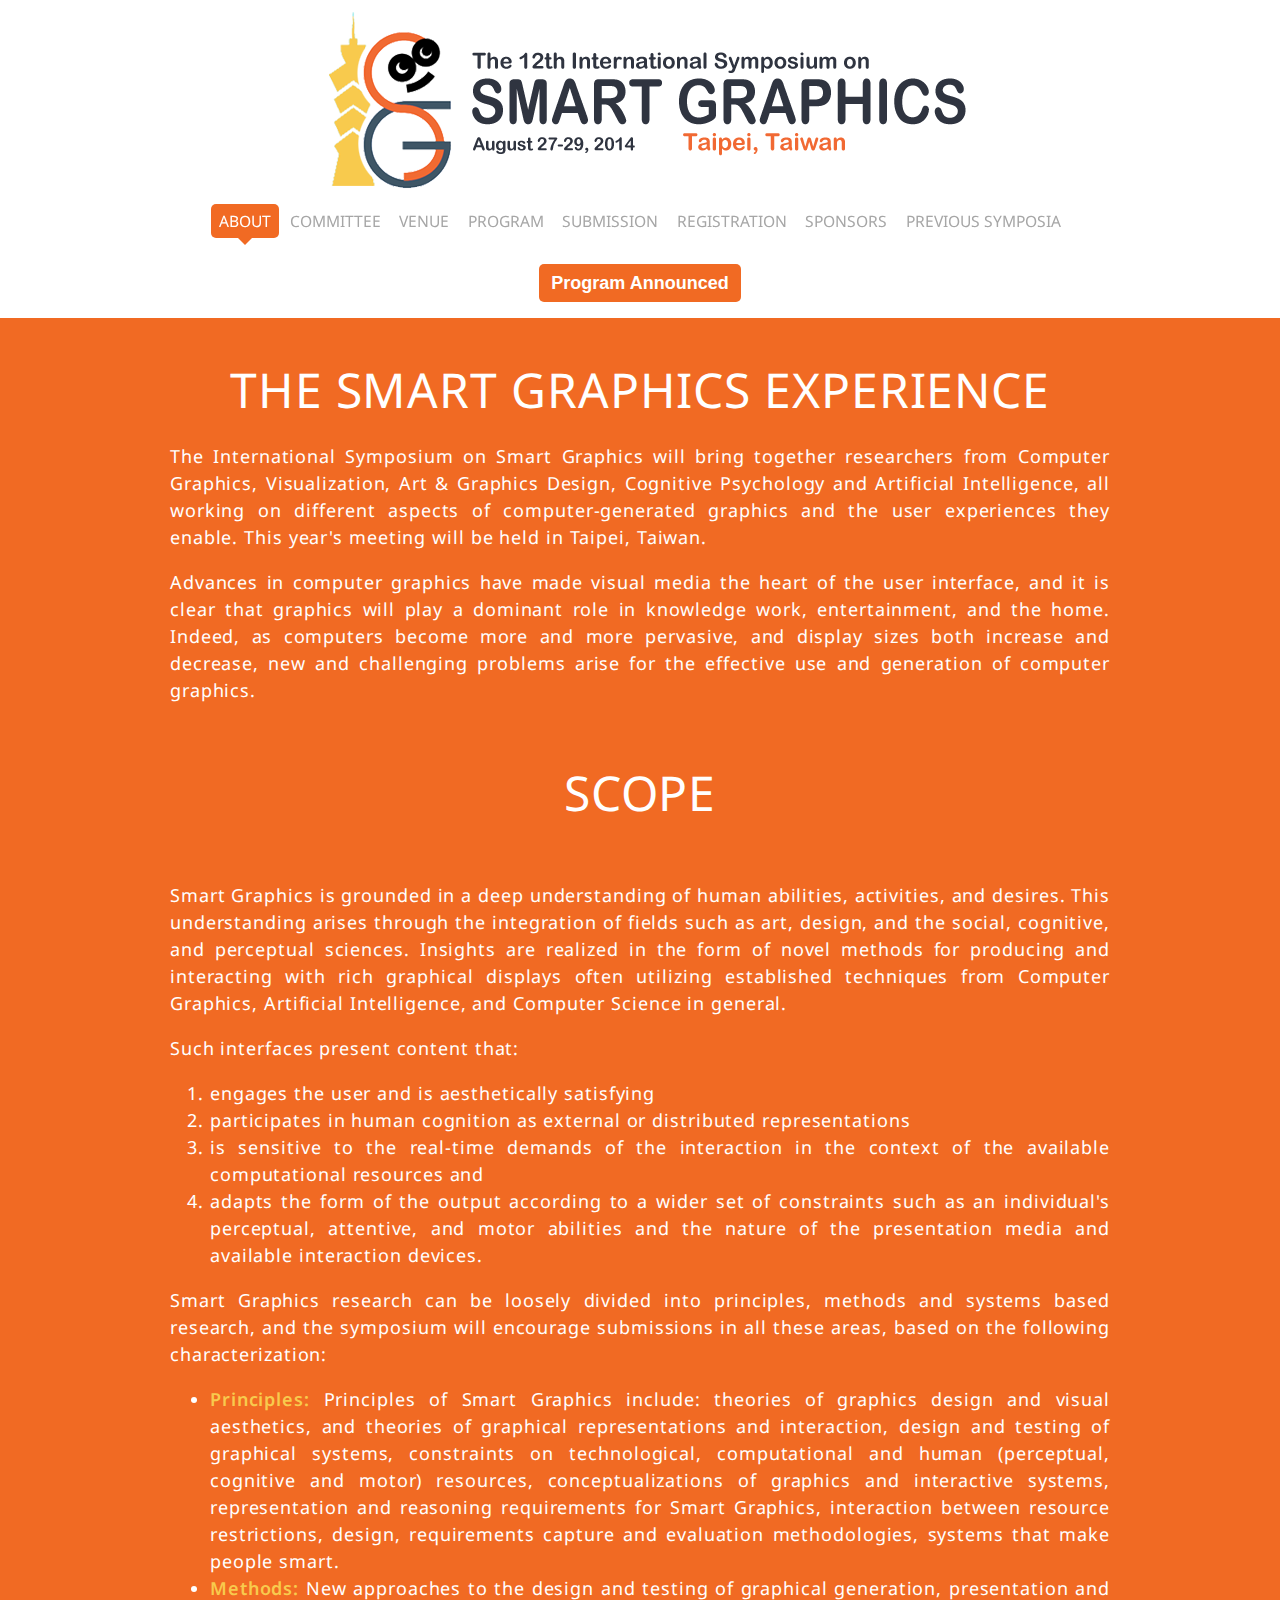
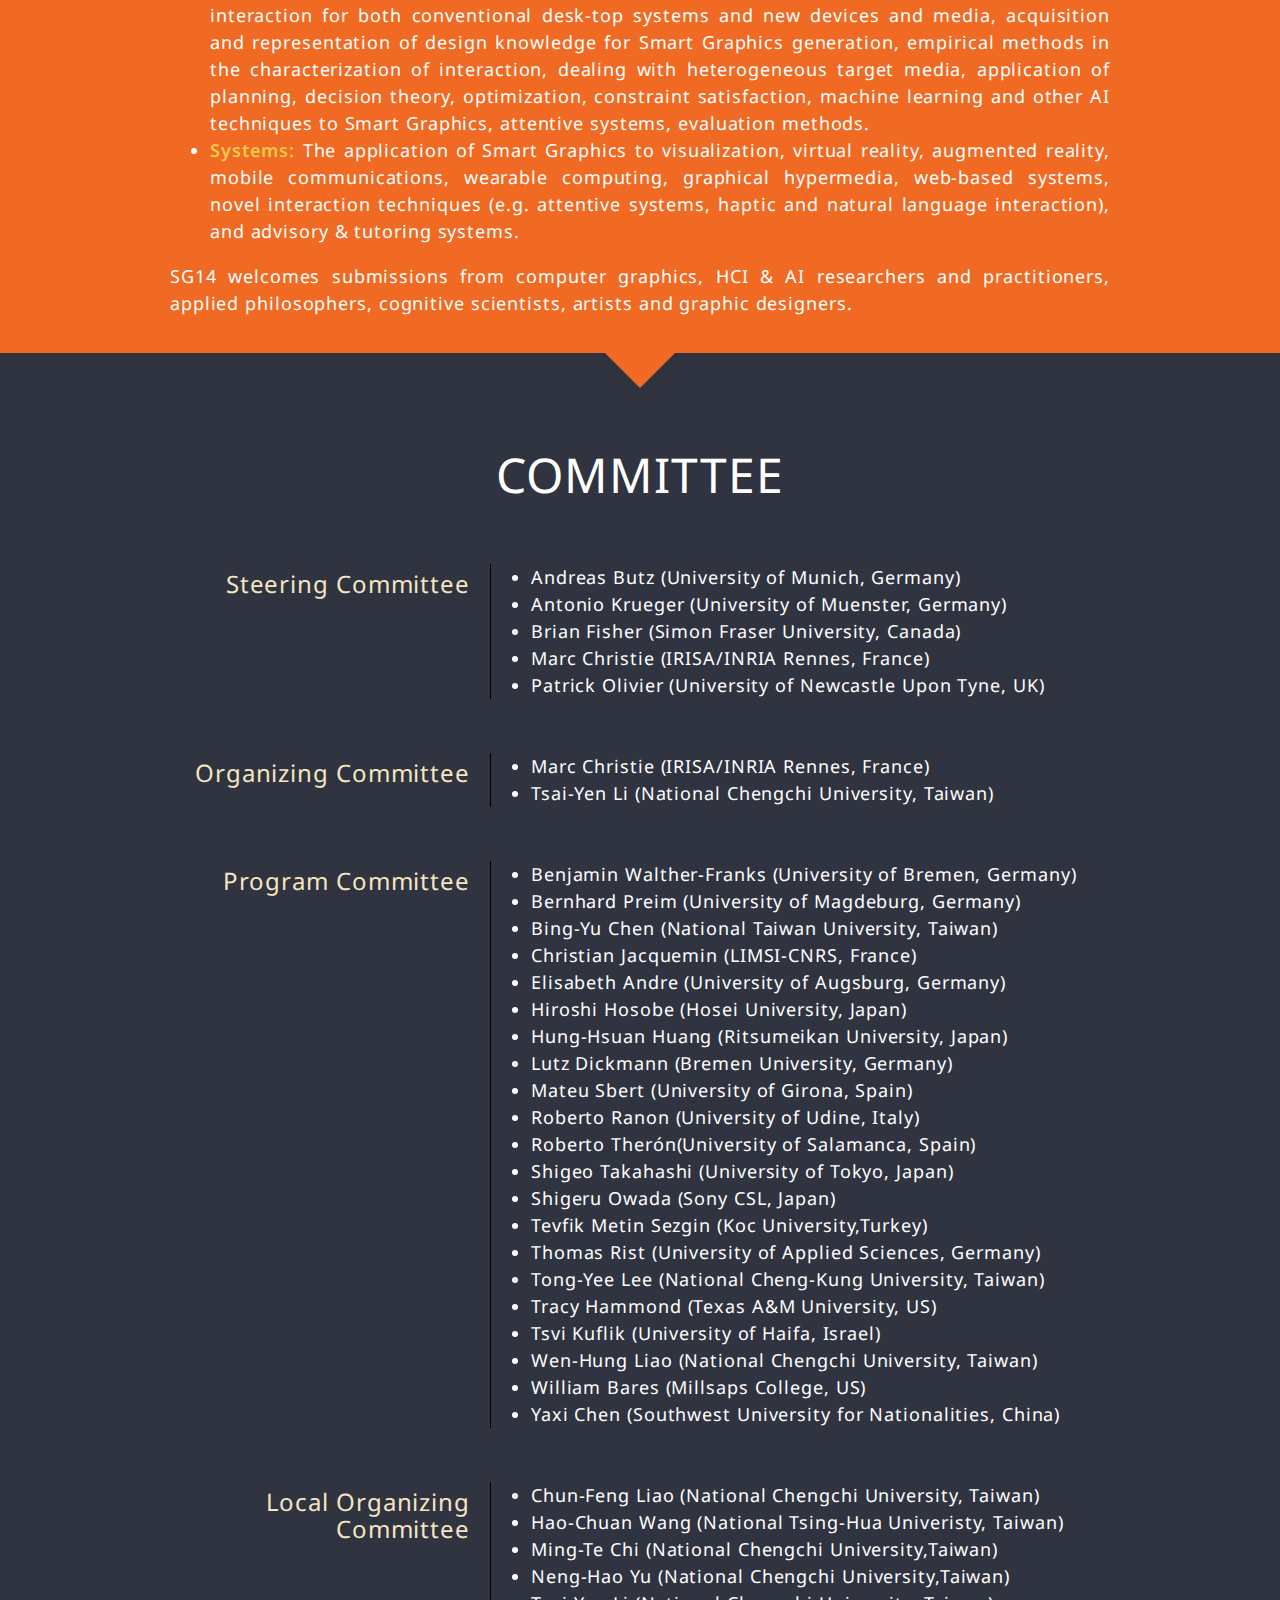
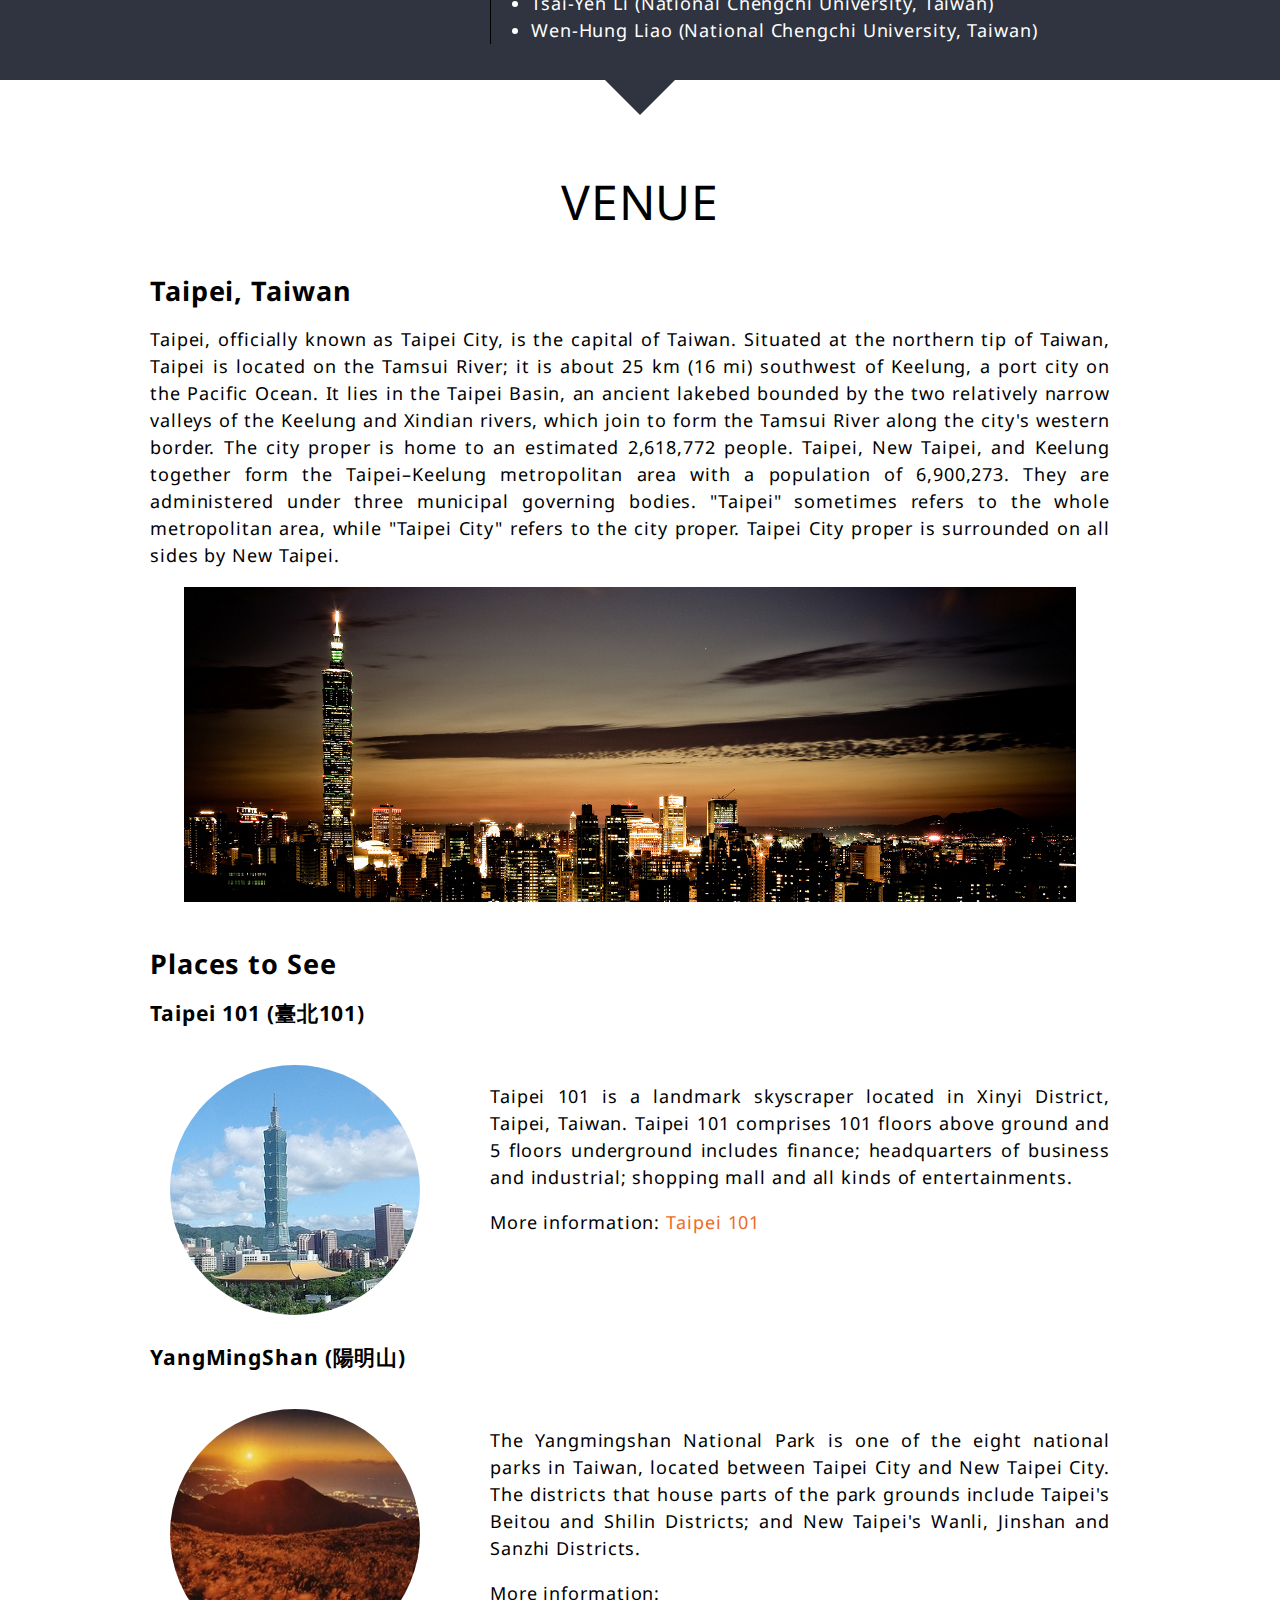
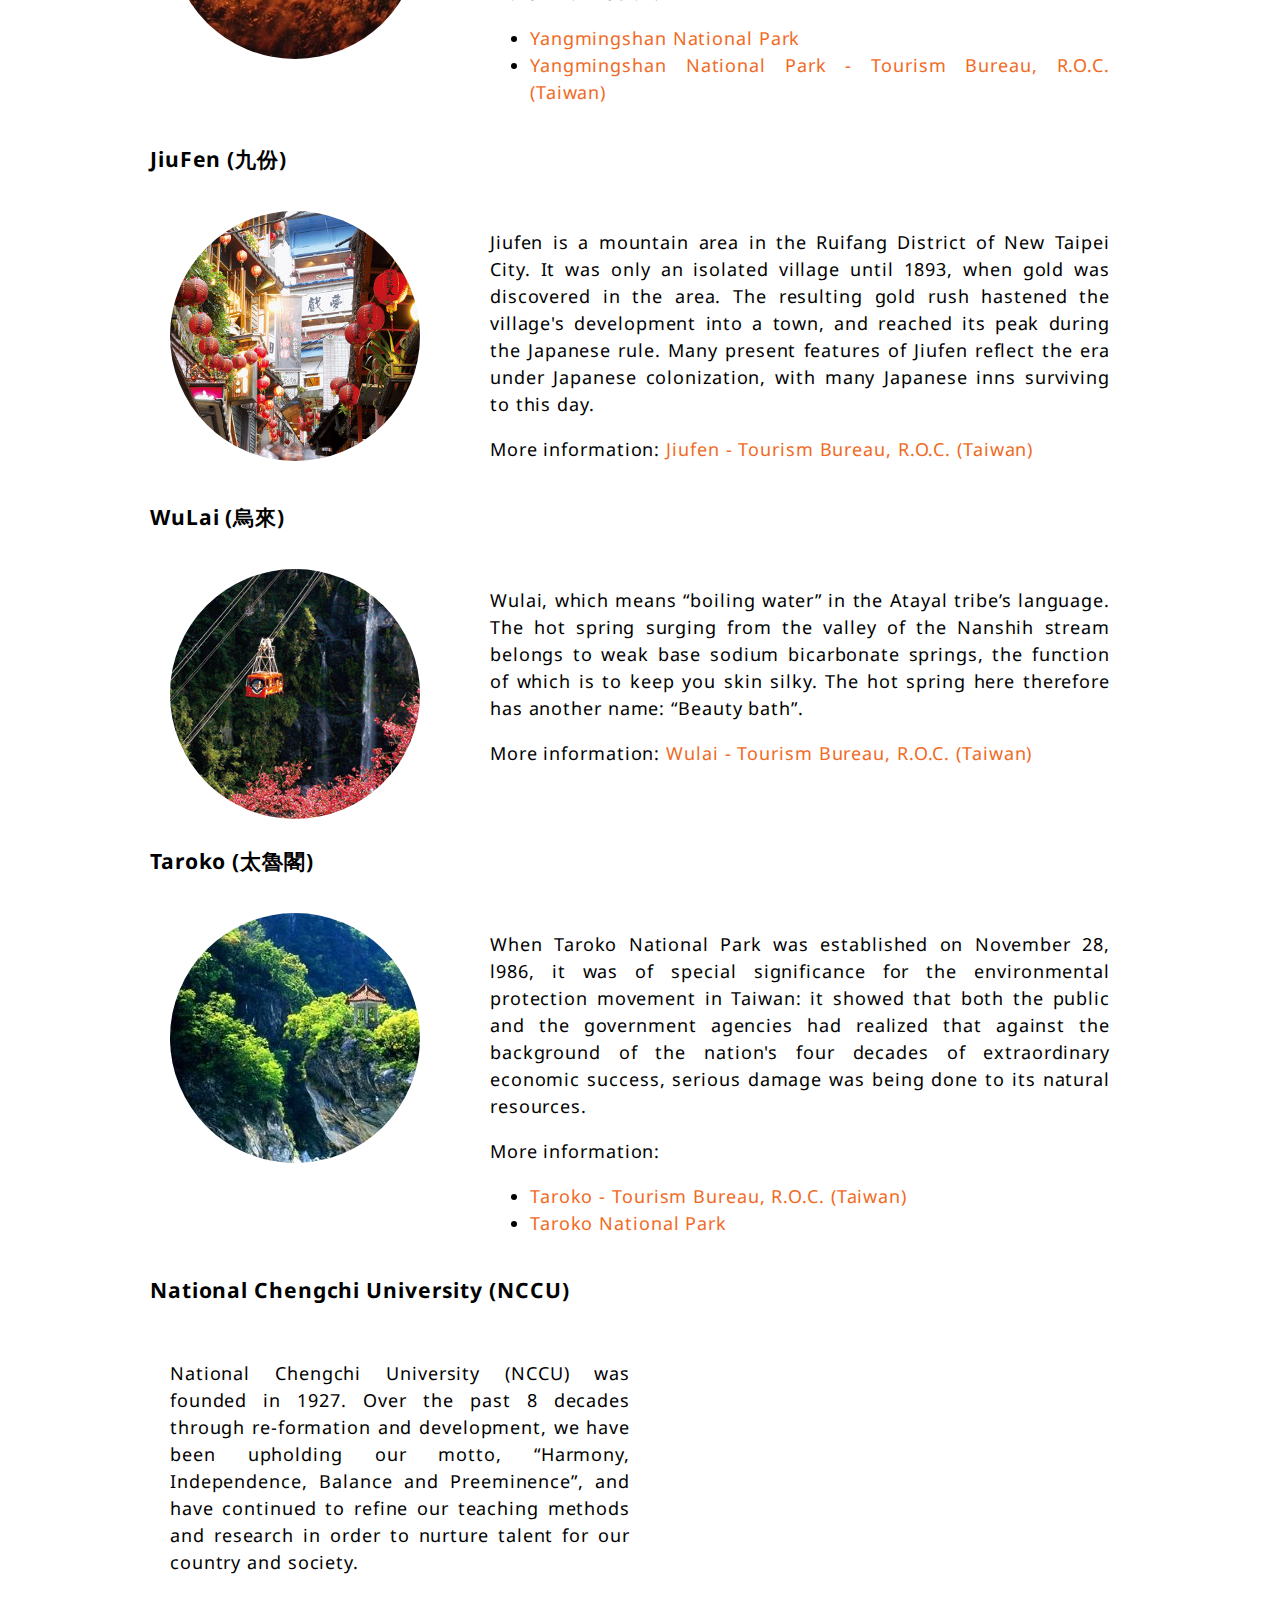
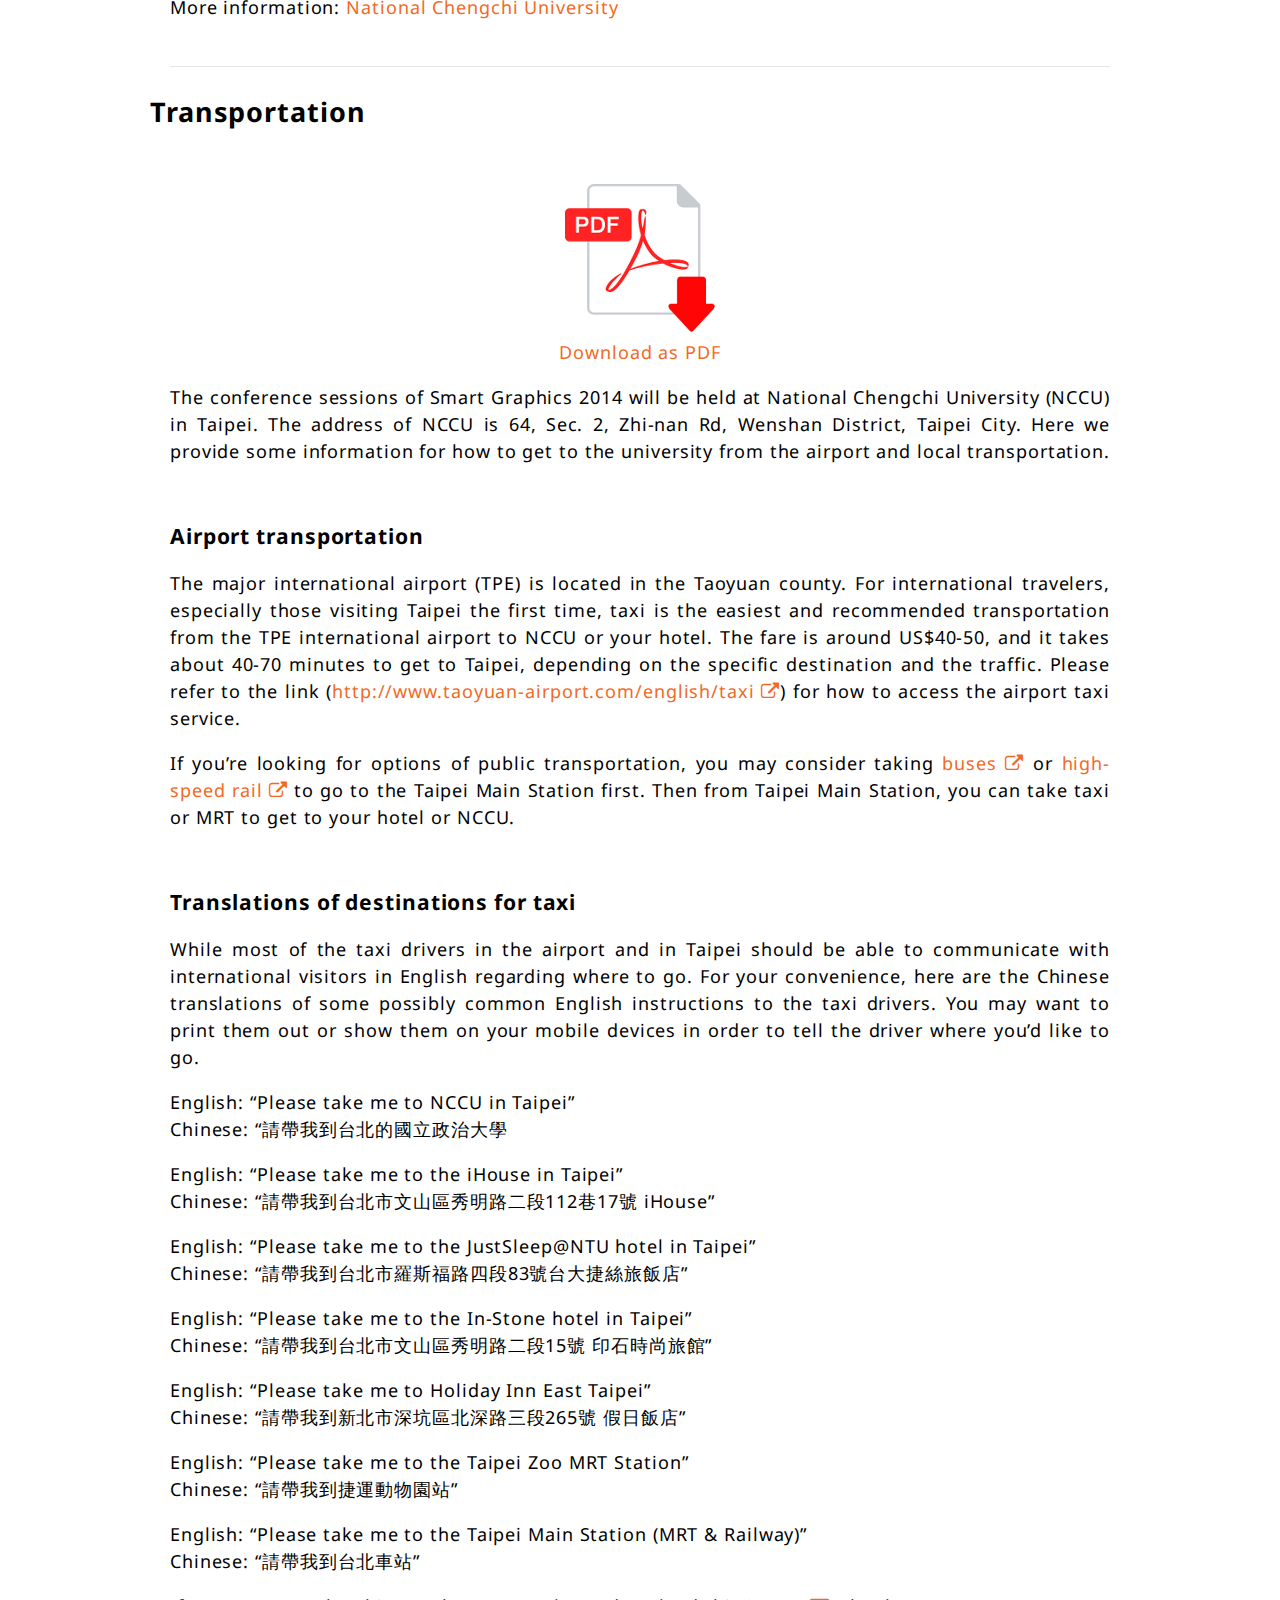
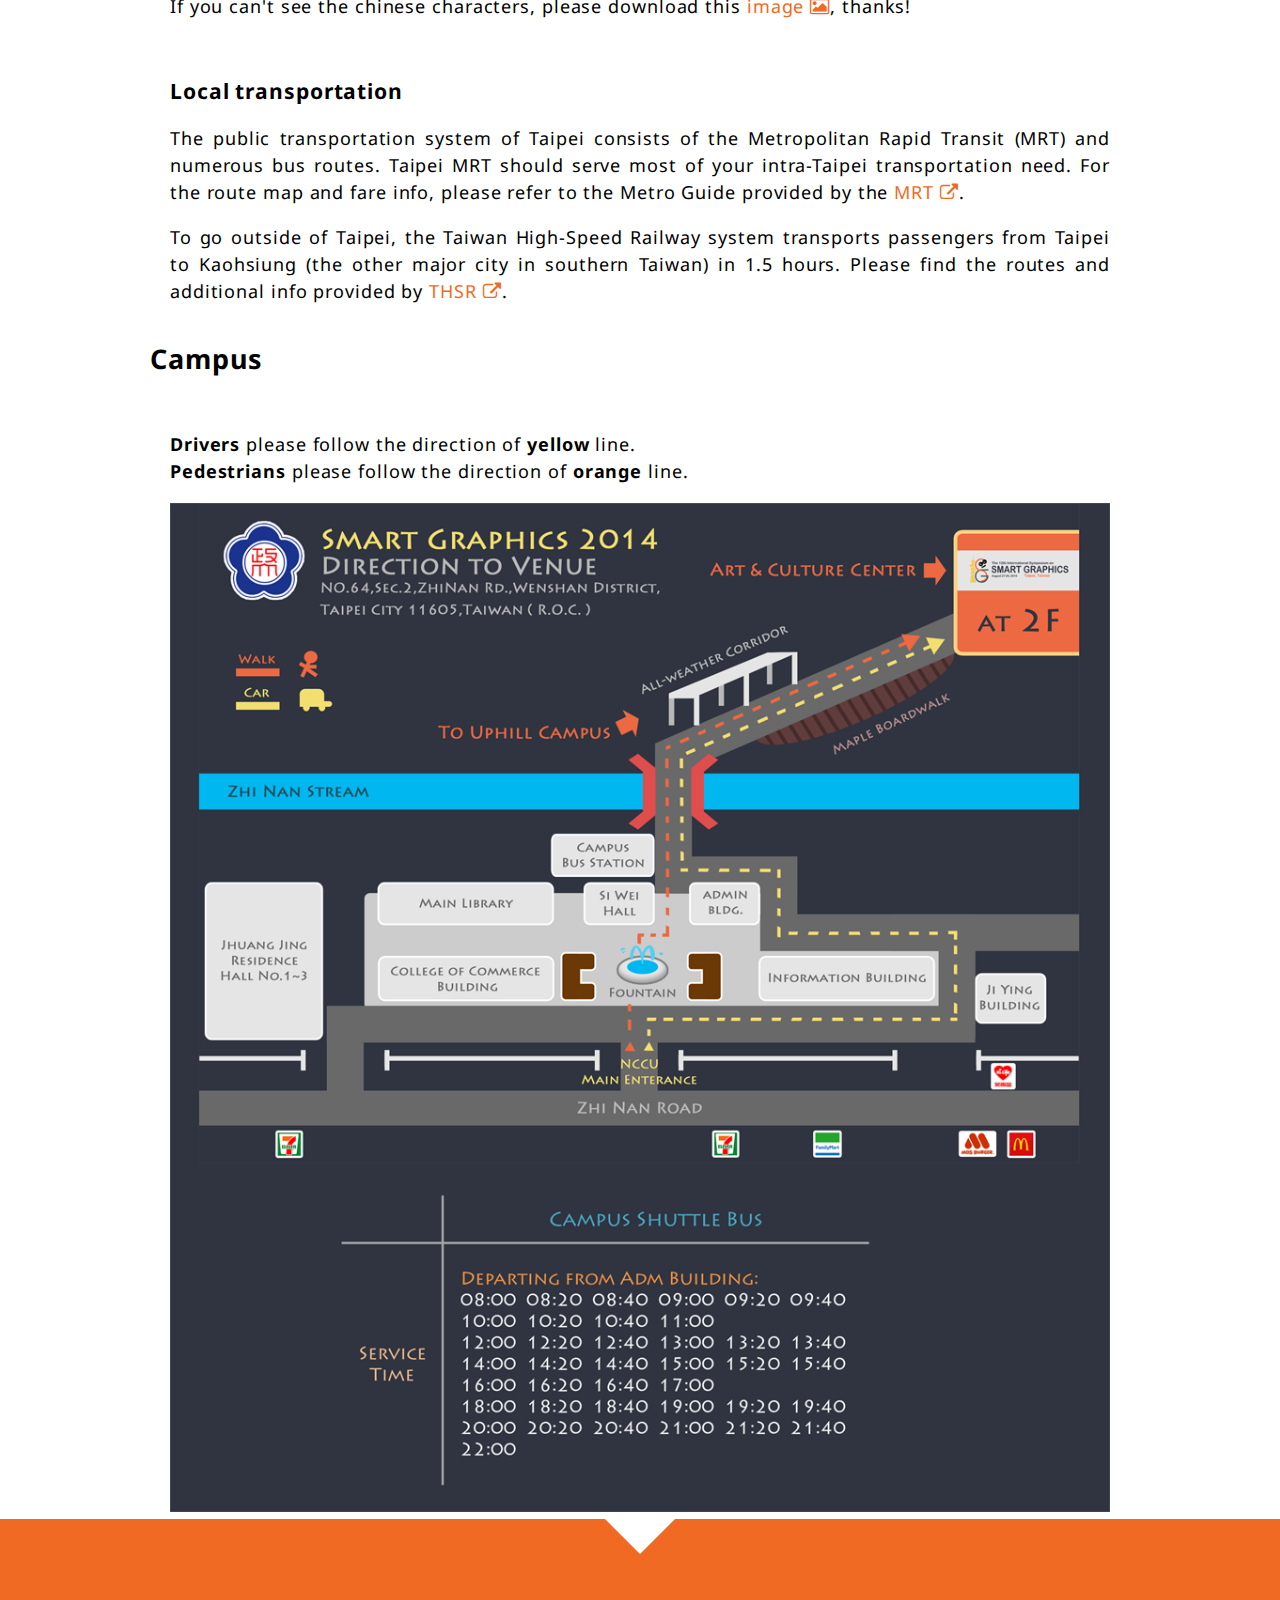
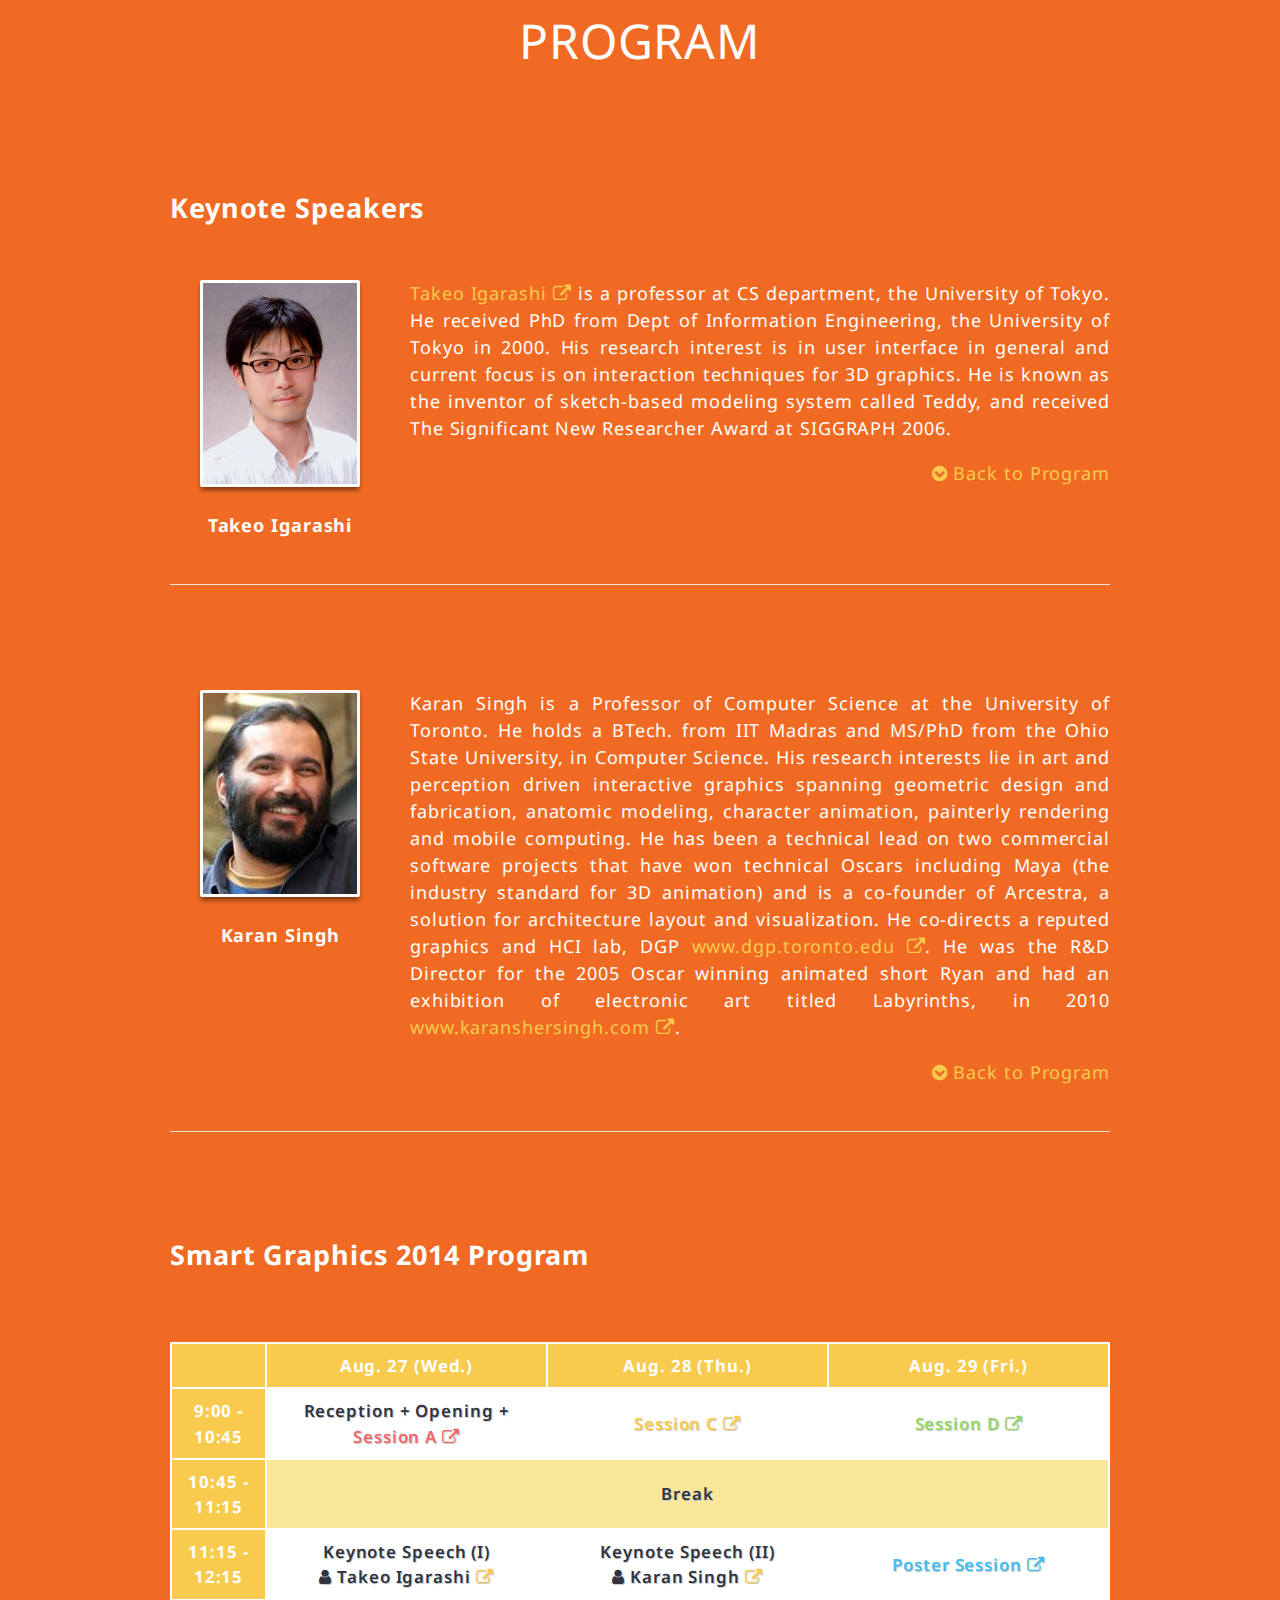
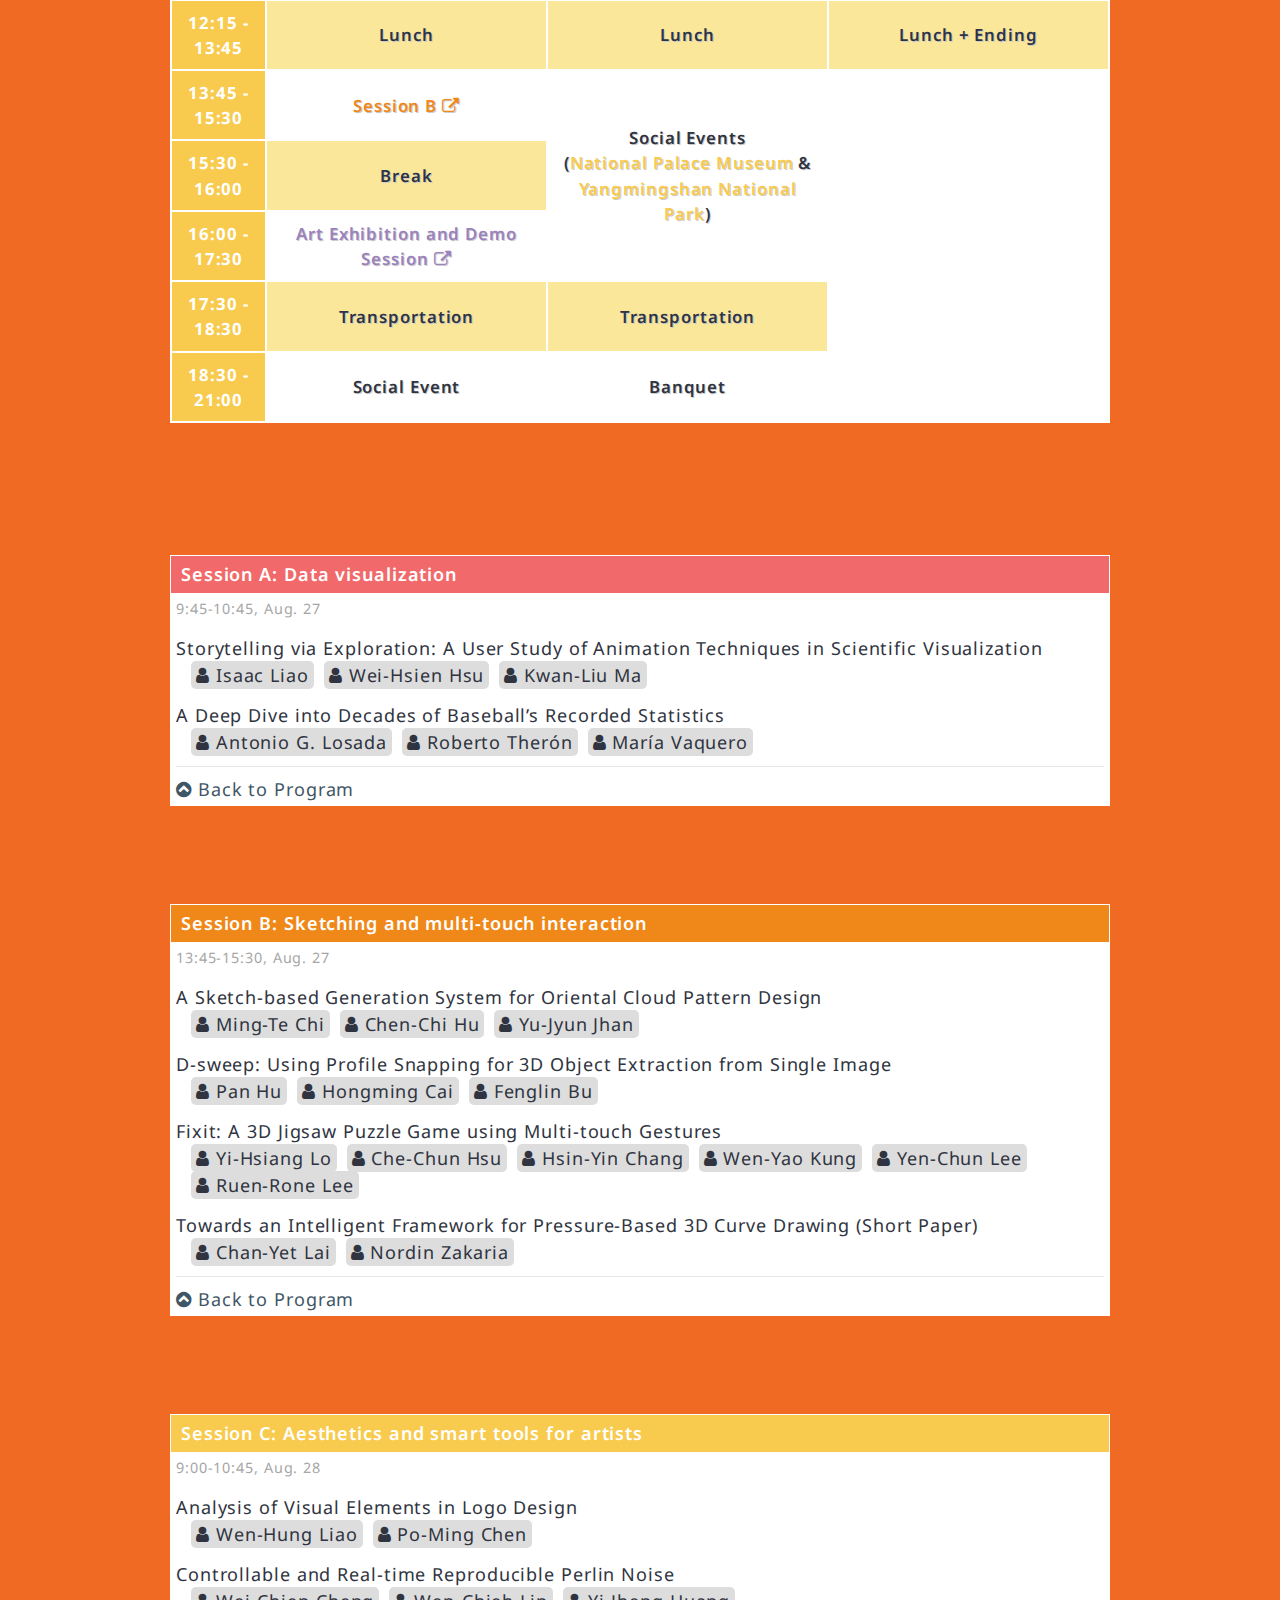
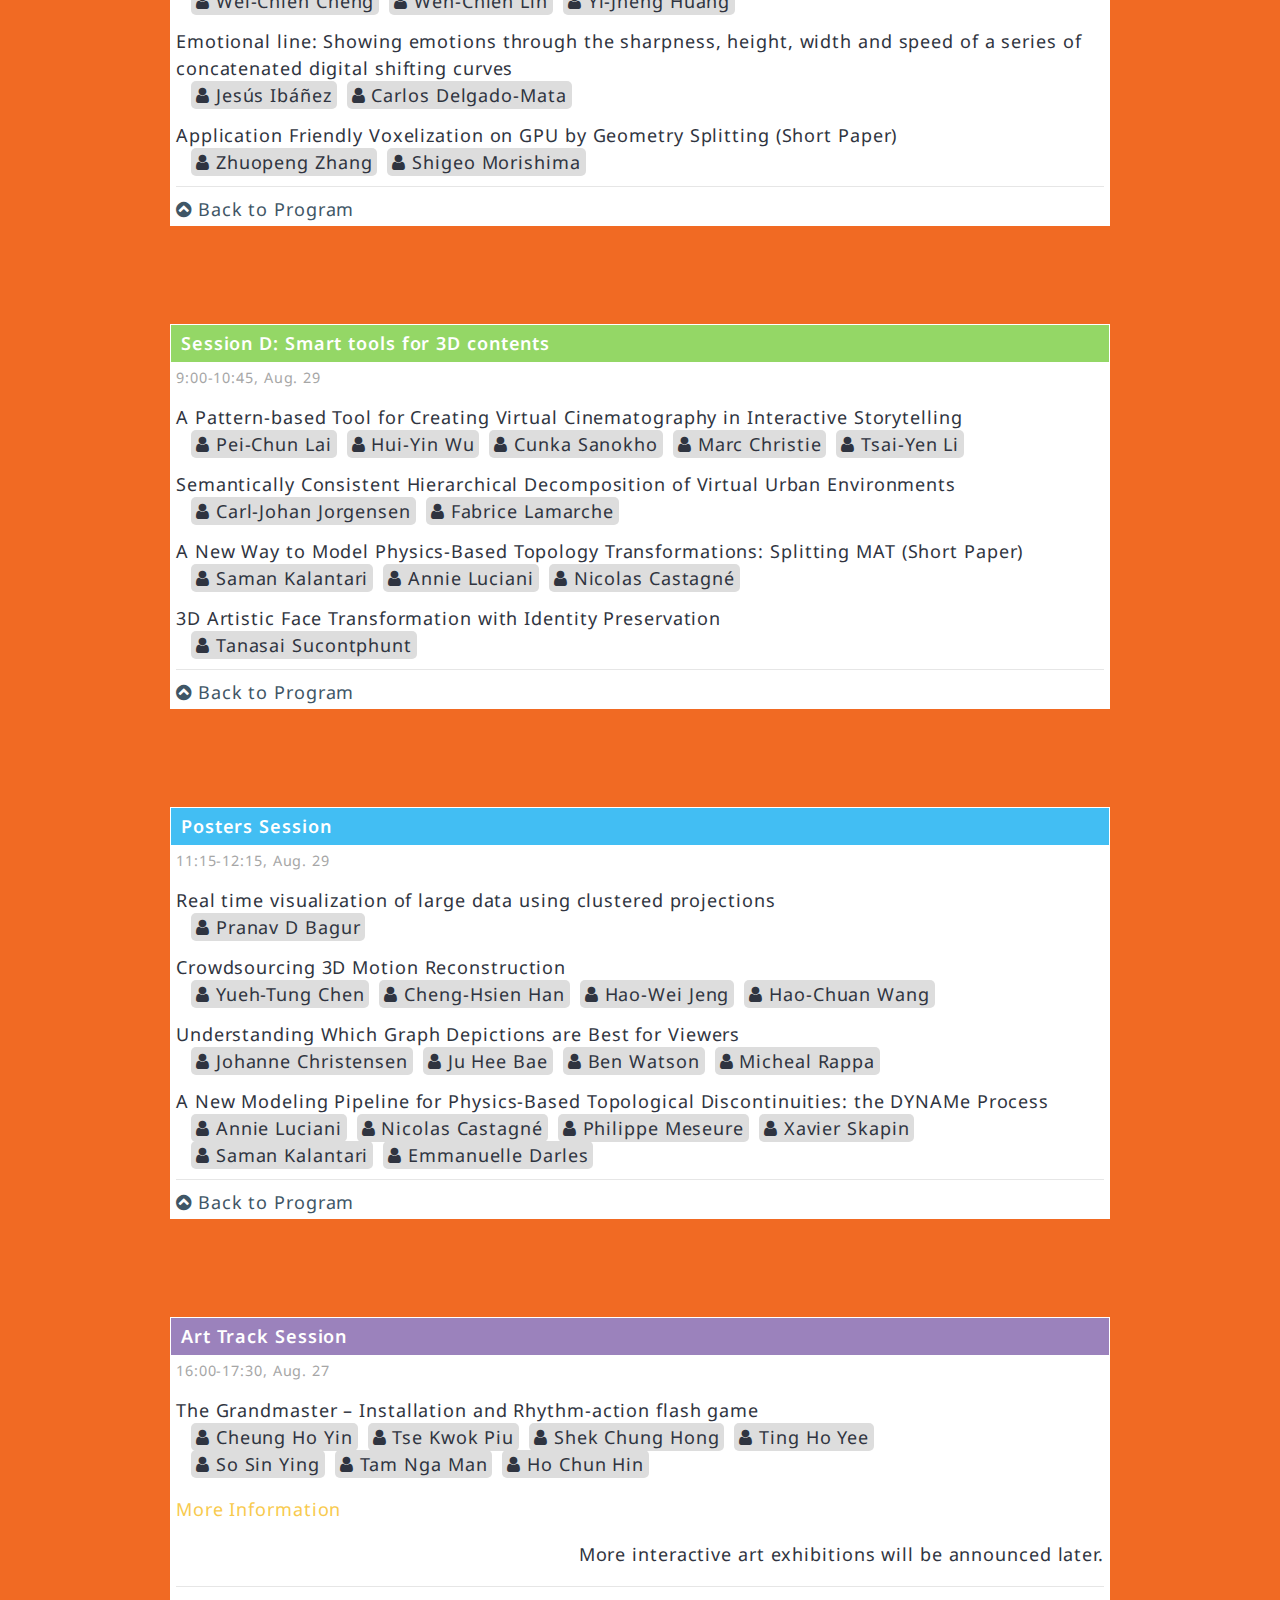
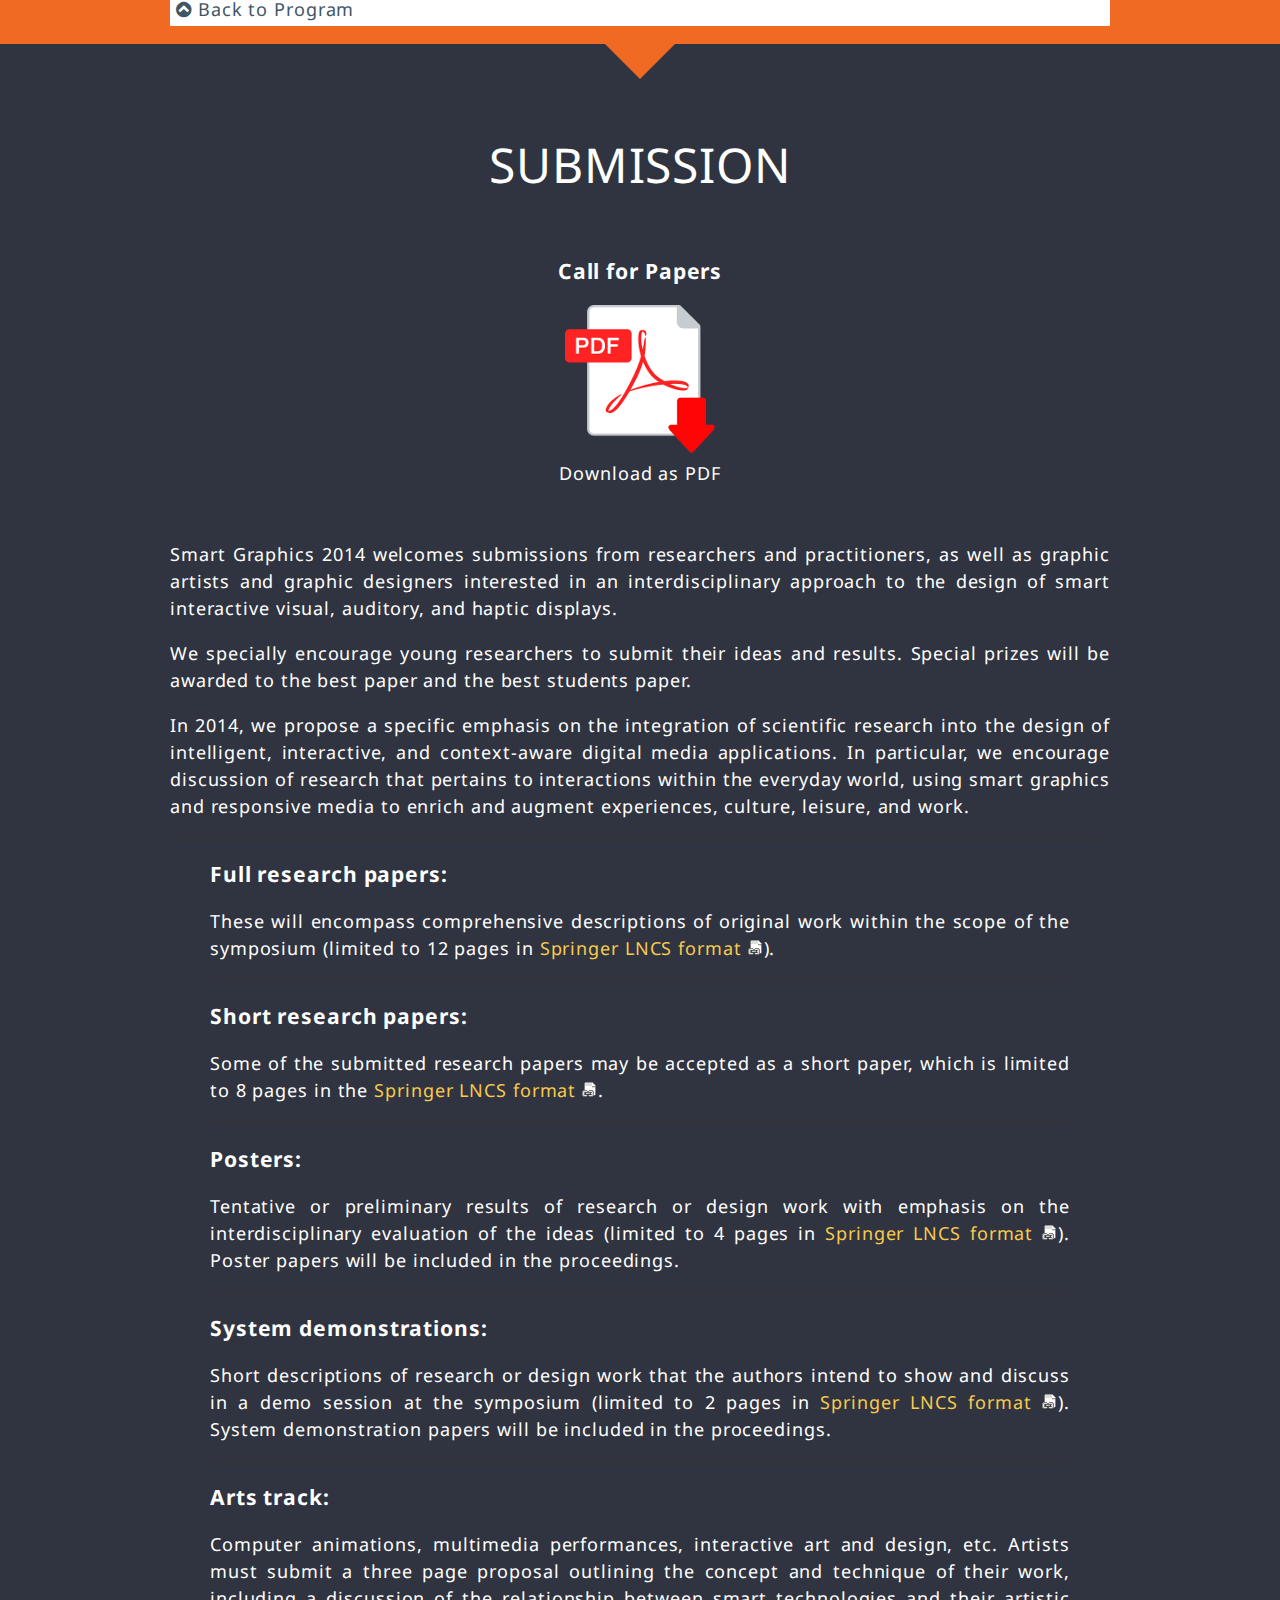
==== commit deba825a: "Add Campas Map and i-House Map." ====
--- a/index.html
+++ b/index.html
@@ -301,562 +301,573 @@
                     </div>
                     <div class="row">
                         <div class="span12 mobile8">
-                            <p style="text-align:center"><a href="files/sg2014_Transportation.pdf" target="_blank"><img src="images/pdf_downlaod.png"><br>
-                                            Download as PDF</a></p> 
-                                            <p>The conference sessions of Smart Graphics 2014 will be held at National Chengchi University (NCCU) in Taipei. The address of NCCU is 64, Sec. 2, Zhi-nan Rd, Wenshan District, Taipei City.  Here we provide some information for how to get to the university from the airport and local transportation.</p>
-                                            </div>
-                                            <div class="span12 mobile8">
-                                                <h3>Airport transportation</h3>
-                                                <p>The major international airport (TPE) is located in the Taoyuan county. For international travelers, especially those visiting Taipei the first time, taxi is the easiest and recommended transportation from the TPE international airport to NCCU or your hotel. The fare is around US$40-50, and it takes about 40-70 minutes to get to Taipei, depending on the specific destination and the traffic. Please refer to the link (<a href="http://www.taoyuan-airport.com/english/taxi" target="_blank">http://www.taoyuan-airport.com/english/taxi <i class="fa fa-external-link"></i></a>) for how to access the airport taxi service.</p>
-                                                <p>If you’re looking for options of public transportation, you may consider taking <a href="http://www.taoyuan-airport.com/english/Buses/" target="_blank">buses <i class="fa fa-external-link"></i></a> or <a href="http://www.taoyuan-airport.com/english/hight-speed-rail" target="_blank">high-speed rail <i class="fa fa-external-link"></i></a> to go  to the Taipei Main Station first. Then from Taipei Main Station, you can take taxi or MRT to get to your hotel or NCCU.</p>
-                                            </div>
-                                            <div class="span12 mobile8">
-                                                <h3>Translations of destinations for taxi</h3>
-                                                <p>While most of the taxi drivers in the airport and in Taipei should be able to communicate with international visitors in English regarding where to go. For your convenience, here are the Chinese translations of some possibly common English instructions to the taxi drivers. You may want to print them out or show them on your mobile devices in order to tell the driver where you’d like to go.</p>
-                                                <p>English: “Please take me to NCCU in Taipei”<br>
-                                                        Chinese: “請帶我到台北的國立政治大學</p>
-                                                <p>English: “Please take me to the iHouse in Taipei”<br>
-                                                        Chinese: “請帶我到台北市文山區秀明路二段112巷17號 iHouse”</p>
-                                                <p>English: “Please take me to the JustSleep@NTU hotel in Taipei”<br>
-                                                        Chinese: “請帶我到台北市羅斯福路四段83號台大捷絲旅飯店”</p>
-                                                <p>English: “Please take me to the In-Stone hotel in Taipei”<br>
-                                                        Chinese: “請帶我到台北市文山區秀明路二段15號 印石時尚旅館”</p>
-                                                <p>English: “Please take me to Holiday Inn East Taipei”<br>
-                                                        Chinese: “請帶我到新北市深坑區北深路三段265號 假日飯店”</p>
-                                                <p>English: “Please take me to the Taipei Zoo MRT Station”<br>
-                                                        Chinese: “請帶我到捷運動物園站”</p>
-                                                <p>English: “Please take me to the Taipei Main Station (MRT & Railway)”<br>
-                                                        Chinese: “請帶我到台北車站”</p>
-                                                <p>If you can't see the chinese characters, please download this <a href="files/sg2014_transportation.jpg" target="_blank">image <i class="fa fa-picture-o"></i></a>, thanks!</p>
-                                            </div>
-                                            <div class="span12 mobile8">
-                                                <h3>Local transportation</h3>
-                                                <p>The public transportation system of Taipei consists of the Metropolitan Rapid Transit (MRT) and numerous bus routes. Taipei MRT should serve most of your intra-Taipei transportation need. For the route map and fare info, please refer to the Metro Guide provided by the <a href="http://english.trtc.com.tw/np.asp?ctNode=49778&mp=122032" target="_blank">MRT <i class="fa fa-external-link"></i></a>.</p>
-                                                <p>To go outside of Taipei, the Taiwan High-Speed Railway system transports passengers from Taipei to Kaohsiung (the other major city in southern Taiwan) in 1.5 hours. Please find the routes and additional info provided by <a href="http://www5.thsrc.com.tw/en/" target="_blank">THSR <i class="fa fa-external-link"></i></a>.</p>
-                                            </div>
-                                            </div>
-                                            </div>
-                                            </section>
-                                            <section id="schedule" class="section_orange attach_arrow_white">
-                                                <div class="container">
-                                                    <div class="row">
-                                                        <div class="span12 mobile8">
-                                                            <header>
-                                                                <h2>Program</h2>
-                                                            </header>
-                                                        </div>
-                                                    </div>
-                                                    <div id="ks1" class="row" style="padding-top: 60px;">
-                                                        <div class="span12 mobile8">
-                                                            <h2>Keynote Speakers</h2>    
-                                                        </div>
-                                                        <div class="span3 mobile2">
-                                                            <p style="text-align: center;"><img class="avatar" src="images/takeo.jpg"></p><p style="text-align: center;"><strong>Takeo Igarashi</strong></p>
-                                                        </div>
-                                                        <div class="span9 mobile6">
-                                                            <p><a href="http://www-ui.is.s.u-tokyo.ac.jp/~takeo/" target="_blank">Takeo Igarashi <i class="fa fa-external-link"></i></a> is a professor at CS department, the University of Tokyo.
-                                                                He received PhD from Dept of Information Engineering, the University of Tokyo in 2000. His research interest is in user interface in general and current focus is on interaction techniques for 3D graphics. He is known as the inventor of sketch-based modeling system called Teddy, and received The Significant New Researcher Award at SIGGRAPH 2006.</p>
-                                                            <p style="text-align: right"><a href="#program2014"><i class="fa fa-chevron-circle-down"></i> Back to Program</a></p>
-                                                        </div>
-                                                    </div>
-                                                    <div class="row">
-                                                        <div class="span12 mobile8">
-                                                            <hr>
-                                                        </div>
-                                                    </div>
-                                                    <div id="ks2" class="row" style="padding-top: 60px;">
-                                                        <div class="span3 mobile2">
-                                                            <p style="text-align: center;"><img class="avatar" src="images/kss.jpg"></p><p style="text-align: center;"><strong>Karan Singh</strong></p>
-                                                        </div>
-                                                        <div class="span9 mobile6">
-                                                            <p>Karan Singh is a Professor of Computer Science at the University of Toronto. He holds a BTech. from IIT Madras and MS/PhD from the Ohio State University, in Computer Science. His research interests lie in art and perception driven interactive graphics spanning geometric design and fabrication, anatomic modeling, character animation, painterly rendering and mobile computing. He has been a technical lead on two commercial software projects that have won technical Oscars including Maya (the industry standard for 3D animation) and is a co-founder of Arcestra, a solution for architecture layout and visualization. He co-directs a reputed graphics and HCI lab, DGP <a href="http://www.dgp.toronto.edu/">www.dgp.toronto.edu <i class="fa fa-external-link"></i></a>. He was the R&D Director for the 2005 Oscar winning animated short Ryan and had an exhibition of electronic art titled Labyrinths, in 2010 <a href="http://www.karanshersingh.com/">www.karanshersingh.com <i class="fa fa-external-link"></i></a>.</p>
-                                                            <p style="text-align: right"><a href="#program2014"><i class="fa fa-chevron-circle-down"></i> Back to Program</a></p>
-                                                        </div>
-                                                    </div>
-                                                    <div class="row">
-                                                        <div class="span12 mobile8">
-                                                            <hr>
-                                                        </div>
-                                                    </div>
-                                                    <div id="program2014" class="row" style="padding-top: 60px;">
-                                                        <div class="span12 mobile8">
-                                                            <h2>Smart Graphics 2014 Program</h2>
-                                                        </div>
-                                                        <div class="span12 mobile8">
-                                                            <table id="schedule-table" class="responsivei">
-                                                                <thead>
-                                                                    <th style="width: 10%"></th>
-                                                                    <th style="width: 30%">Aug. 27 (Wed.)</th>
-                                                                    <th style="width: 30%">Aug. 28 (Thu.)</th>
-                                                                    <th style="width: 30%">Aug. 29 (Fri.)</th>
-                                                                </thead>
-                                                                <tbody>
-                                                                    <tr>
-                                                                        <th> 9:00 -<br/>10:45</th>
-                                                                        <td>Reception + Opening + <a class="tag-red" href="#session-a">Session A <i class="fa fa-external-link"></i></a></td>
-                                                                        <td><a class="tag-yellow" href="#session-c">Session C <i class="fa fa-external-link"></i></a></td>
-                                                                        <td><a class="tag-green" href="#session-d">Session D <i class="fa fa-external-link"></i></a></td>
-                                                                    </tr>
-                                                                    <tr>
-                                                                        <th>10:45 -<br/>11:15</th>
-                                                                        <td colspan="3">Break</td>
-                                                                    </tr>
-                                                                    <tr>
-                                                                        <th>11:15 -<br/>12:15</th>
-                                                                        <td>Keynote Speech (I)<br/><i class="fa fa-user"></i> Takeo Igarashi <a href="#ks1"><i class="fa fa-external-link"></i></a></td>
-                                                                        <td>Keynote Speech (II)<br/><i class="fa fa-user"></i> Karan Singh <a href="#ks2"><i class="fa fa-external-link"></i></a></td>
-                                                                        <td><a class="tag-blue" href="#session-pos">Poster Session <i class="fa fa-external-link"></i></a></td>
-                                                                    </tr>
-                                                                    <tr>
-                                                                        <th>12:15 -<br/>13:45</th>
-                                                                        <td>Lunch</td>
-                                                                        <td>Lunch</td>
-                                                                        <td>Lunch + Ending</td>
-                                                                    </tr>
-                                                                    <tr>
-                                                                        <th>13:45 -<br/>15:30</th>
-                                                                        <td><a class="tag-orange" href="#session-b">Session B <i class="fa fa-external-link"></i></a></td>
-                                                                        <td rowspan="3">Social Events<br/>(<a href="http://www.npm.gov.tw/en/" target="_blank">National Palace Museum</a> & ‎<a href="http://english.ymsnp.gov.tw/index.php?option=com_content&view=featured&gp=0&Itemid=104" target="_blank">Yangmingshan National Park</a>)</td>
-                                                                        <td rowspan="5"></td>
-                                                                    </tr>
-                                                                    <tr>
-                                                                        <th>15:30 -<br/>16:00</th>
-                                                                        <td>Break</td>
-                                                                    </tr>
-                                                                    <tr>
-                                                                        <th>16:00 -<br/>17:30</th>
-                                                                        <td><a class="tag-purple" href="#session-art">Art Exhibition and Demo Session <i class="fa fa-external-link"></i></a></td>
-                                                                    </tr>
-                                                                    <tr>
-                                                                        <th>17:30 -<br/>18:30</th>
-                                                                        <td>Transportation</td>
-                                                                        <td>Transportation</td>
-                                                                    </tr>
-                                                                    <tr>
-                                                                        <th>18:30 -<br/>21:00</th>
-                                                                        <td>Social Event</td>
-                                                                        <td>Banquet</td>
-                                                                    </tr>
-                                                                </tbody>
-                                                            </table>
-                                                        </div>
-                                                    </div>
-                                                    <div id="session-a" class="row" style="padding-top: 80px;">
-                                                        <div class="span12 mobile8">
-                                                            <div class="session-card">
-                                                                <div class="card-head tag-red">
-                                                                    Session A: Data visualization
-                                                                </div>
-                                                                <div class="card-body">
-                                                                    <div class="time">9:45-10:45, Aug. 27</div>
-                                                                    <div class="topic">Storytelling via Exploration: A User Study of Animation Techniques in Scientific Visualization</div>
-                                                                    <div class="author"><span><i class="fa fa-user"></i> Isaac Liao</span><span><i class="fa fa-user"></i> Wei-Hsien Hsu</span><span><i class="fa fa-user"></i> Kwan-Liu Ma</span></div>
-                                                                    <div class="topic">A Deep Dive into Decades of Baseball’s Recorded Statistics</div>
-                                                                    <div class="author"><span><i class="fa fa-user"></i> Antonio G. Losada</span><span><i class="fa fa-user"></i> Roberto Therón</span><span><i class="fa fa-user"></i> María Vaquero</span></div>
-                                                                    <hr/>
-                                                                    <a href="#program2014" style="color: #3f5666;"><i class="fa fa-chevron-circle-up"></i> Back to Program</a>
-                                                                </div>
-                                                            </div>
-                                                        </div>
-                                                    </div>
-                                                    <div id="session-b" class="row" style="padding-top: 80px;">
-                                                        <div class="span12 mobile8">
-                                                            <div class="session-card">
-                                                                <div class="card-head tag-orange">
-                                                                    Session B: Sketching and multi-touch interaction
-                                                                </div>
-                                                                <div class="card-body">
-                                                                    <div class="time">13:45-15:30, Aug. 27</div>
-                                                                    <div class="topic">A Sketch-based Generation System for Oriental Cloud Pattern Design</div>
-                                                                    <div class="author"><span><i class="fa fa-user"></i> Ming-Te Chi</span><span><i class="fa fa-user"></i> Chen-Chi Hu</span><span><i class="fa fa-user"></i> Yu-Jyun Jhan</span></div>
-                                                                    <div class="topic">D-sweep: Using Profile Snapping for 3D Object Extraction from Single Image</div>
-                                                                    <div class="author"><span><i class="fa fa-user"></i> Pan Hu</span><span><i class="fa fa-user"></i> Hongming Cai</span><span><i class="fa fa-user"></i> Fenglin Bu</span></div>
-                                                                    <div class="topic">Fixit: A 3D Jigsaw Puzzle Game using Multi-touch Gestures</div>
-                                                                    <div class="author"><span><i class="fa fa-user"></i> Yi-Hsiang Lo</span><span><i class="fa fa-user"></i> Che-Chun Hsu</span><span><i class="fa fa-user"></i> Hsin-Yin Chang</span><span><i class="fa fa-user"></i> Wen-Yao Kung</span><span><i class="fa fa-user"></i> Yen-Chun Lee</span><br/><span><i class="fa fa-user"></i> Ruen-Rone Lee</span></div>
-                                                                    <div class="topic">Towards an Intelligent Framework for Pressure-Based 3D Curve Drawing (Short Paper)</div>
-                                                                    <div class="author"><span><i class="fa fa-user"></i> Chan-Yet Lai</span><span><i class="fa fa-user"></i> Nordin Zakaria</span></div>
-                                                                    <hr/>
-                                                                    <a href="#program2014" style="color: #3f5666;"><i class="fa fa-chevron-circle-up"></i> Back to Program</a>
-                                                                </div>
-                                                            </div>
-                                                        </div>
-                                                    </div>
-                                                    <div id="session-c" class="row" style="padding-top: 80px;">
-                                                        <div class="span12 mobile8">
-                                                            <div class="session-card">
-                                                                <div class="card-head tag-yellow">
-                                                                    Session C: Aesthetics and smart tools for artists
-                                                                </div>
-                                                                <div class="card-body">
-                                                                    <div class="time">9:00-10:45, Aug. 28</div>
-                                                                    <div class="topic">Analysis of Visual Elements in Logo Design</div>
-                                                                    <div class="author"><span><i class="fa fa-user"></i> Wen-Hung Liao</span><span><i class="fa fa-user"></i> Po-Ming Chen</span></div>
-                                                                    <div class="topic">Controllable and Real-time Reproducible Perlin Noise</div>
-                                                                    <div class="author"><span><i class="fa fa-user"></i> Wei-Chien Cheng</span><span><i class="fa fa-user"></i> Wen-Chieh Lin</span><span><i class="fa fa-user"></i> Yi-Jheng Huang</span></div>
-                                                                    <div class="topic">Emotional line: Showing emotions through the sharpness, height, width and speed of a series of concatenated digital shifting curves</div>
-                                                                    <div class="author"><span><i class="fa fa-user"></i> Jesús Ibáñez</span><span><i class="fa fa-user"></i> Carlos Delgado-Mata</span></div>
-                                                                    <div class="topic">Application Friendly Voxelization on GPU by Geometry Splitting (Short Paper)</div>
-                                                                    <div class="author"><span><i class="fa fa-user"></i> Zhuopeng Zhang</span><span><i class="fa fa-user"></i> Shigeo Morishima</span></div>
-                                                                    <hr/>
-                                                                    <a href="#program2014" style="color: #3f5666;"><i class="fa fa-chevron-circle-up"></i> Back to Program</a>
-                                                                </div>
-                                                            </div>
-                                                        </div>
-                                                    </div>
-                                                    <div id="session-d" class="row" style="padding-top: 80px;">
-                                                        <div class="span12 mobile8">
-                                                            <div class="session-card">
-                                                                <div class="card-head tag-green">
-                                                                    Session D: Smart tools for 3D contents
-                                                                </div>
-                                                                <div class="card-body">
-                                                                    <div class="time">9:00-10:45, Aug. 29</div>
-                                                                    <div class="topic">A Pattern-based Tool for Creating Virtual Cinematography in Interactive Storytelling</div>
-                                                                    <div class="author"><span><i class="fa fa-user"></i> Pei-Chun Lai</span><span><i class="fa fa-user"></i> Hui-Yin Wu</span><span><i class="fa fa-user"></i> Cunka Sanokho</span><span><i class="fa fa-user"></i> Marc Christie</span><span><i class="fa fa-user"></i> Tsai-Yen Li</span></div>
-                                                                    <div class="topic">Semantically Consistent Hierarchical Decomposition of Virtual Urban Environments</div>
-                                                                    <div class="author"><span><i class="fa fa-user"></i> Carl-Johan Jorgensen</span><span><i class="fa fa-user"></i> Fabrice Lamarche</span></div>
-                                                                    <div class="topic">A New Way to Model Physics-Based Topology Transformations: Splitting MAT (Short Paper)</div>
-                                                                    <div class="author"><span><i class="fa fa-user"></i> Saman Kalantari</span><span><i class="fa fa-user"></i> Annie Luciani</span><span><i class="fa fa-user"></i> Nicolas Castagné</span></div>
-                                                                    <div class="topic">3D Artistic Face Transformation with Identity Preservation</div>
-                                                                    <div class="author"><span><i class="fa fa-user"></i> Tanasai Sucontphunt</span></div>
-                                                                    <hr/>
-                                                                    <a href="#program2014" style="color: #3f5666;"><i class="fa fa-chevron-circle-up"></i> Back to Program</a>
-                                                                </div>
-                                                            </div>
-                                                        </div>
-                                                    </div>
-                                                    <div id="session-pos" class="row" style="padding-top: 80px;">
-                                                        <div class="span12 mobile8">
-                                                            <div class="session-card">
-                                                                <div class="card-head tag-blue">
-                                                                    Posters Session
-                                                                </div>
-                                                                <div class="card-body">
-                                                                    <div class="time">11:15-12:15, Aug. 29</div>
-                                                                    <div class="topic">Real time visualization of large data using clustered projections</div>
-                                                                    <div class="author"><span><i class="fa fa-user"></i> Pranav D Bagur</span></div>
-                                                                    <div class="topic">Crowdsourcing 3D Motion Reconstruction</div>
-                                                                    <div class="author"><span><i class="fa fa-user"></i> Yueh-Tung Chen</span><span><i class="fa fa-user"></i> Cheng-Hsien Han</span><span><i class="fa fa-user"></i> Hao-Wei Jeng</span><span><i class="fa fa-user"></i> Hao-Chuan Wang</span></div>
-                                                                    <div class="topic">Understanding Which Graph Depictions are Best for Viewers</div>
-                                                                    <div class="author"><span><i class="fa fa-user"></i> Johanne Christensen</span><span><i class="fa fa-user"></i> Ju Hee Bae</span><span><i class="fa fa-user"></i> Ben Watson</span><span><i class="fa fa-user"></i> Micheal Rappa</span></div>
-                                                                    <div class="topic">A New Modeling Pipeline for Physics-Based Topological Discontinuities: the DYNAMe Process</div>
-                                                                    <div class="author"><span><i class="fa fa-user"></i> Annie Luciani</span><span><i class="fa fa-user"></i> Nicolas Castagné</span><span><i class="fa fa-user"></i> Philippe Meseure</span><span><i class="fa fa-user"></i> Xavier Skapin</span><br/><span><i class="fa fa-user"></i> Saman Kalantari</span><span><i class="fa fa-user"></i> Emmanuelle Darles</span></div>
-                                                                    <hr/>
-                                                                    <a href="#program2014" style="color: #3f5666;"><i class="fa fa-chevron-circle-up"></i> Back to Program</a>
-                                                                </div>
-                                                            </div>
-                                                        </div>
-                                                    </div>
-                                                    <div id="session-art" class="row" style="padding-top: 80px;">
-                                                        <div class="span12 mobile8">
-                                                            <div class="session-card">
-                                                                <div class="card-head tag-purple">
-                                                                    Art Track Session
-                                                                </div>
-                                                                <div class="card-body">
-                                                                    <div class="time">16:00-17:30, Aug. 27</div>
-                                                                    <div class="topic">The Grandmaster – Installation and Rhythm-action flash game </div>
-                                                                    <div class="author"><span><i class="fa fa-user"></i> Cheung Ho Yin</span><span><i class="fa fa-user"></i> Tse Kwok Piu</span><span><i class="fa fa-user"></i> Shek Chung Hong</span><span><i class="fa fa-user"></i> Ting Ho Yee</span><br/><span><i class="fa fa-user"></i> So Sin Ying</span><span><i class="fa fa-user"></i> Tam Nga Man</span><span><i class="fa fa-user"></i> Ho Chun Hin</span></div>
-                                                                    <p><a class="artex" href="art_exhibition.html">More Information</a></p>
-                                                                    <p style="text-align: right;">More interactive art exhibitions will be announced later.</p>
-                                                                    <hr/>
-                                                                    <a href="#program2014" style="color: #3f5666;"><i class="fa fa-chevron-circle-up"></i> Back to Program</a>
-                                                                </div>
-                                                            </div>
-                                                        </div>
-                                                    </div>
-                                                </div>
-                                            </section>
-                                            <section id="submission" class="section_darkblue attach_arrow_orange">
-                                                <div class="container">
-                                                    <div class="row">
-                                                        <div class="span12 mobile8">
-                                                            <header>
-                                                                <h2>Submission</h2>
-                                                            </header>
-                                                        </div>
-                                                    </div>
-                                                    <div class="row">
-                                                        <div class="span12 mobile8">
-                                                            <h3 style="text-align:center">Call for Papers</h3>
-                                                            <p style="text-align:center"><a href="files/sg2014-CFP-flyer.pdf" target="_blank"><img src="images/pdf_downlaod.png"></a><br>
-                                                                    Download as PDF</p>  
-                                                        </div>
-                                                    </div>
-                                                    <div class="row">
-                                                        <div class="span12 mobile8">
-                                                            <p>Smart Graphics 2014 welcomes submissions from researchers and practitioners, as well as graphic artists and graphic designers interested in an interdisciplinary approach to the design of smart interactive visual, auditory, and haptic displays. </p>
-                                                            <p>We specially encourage young researchers to submit their ideas and results. Special prizes will be awarded to the best paper and the best students paper.</p>
-                                                            <p>In 2014, we propose a specific emphasis on the integration of scientific research into the design of intelligent, interactive, and context-aware digital media applications. In particular, we encourage discussion of research that pertains to interactions within the everyday world, using smart graphics and responsive media to enrich and augment experiences, culture, leisure, and work.</p>
-                                                            <hr class="light" />
-                                                            <blockquote>
-                                                                <h3>Full research papers:</h3>
-                                                                <p>These will encompass comprehensive descriptions of original work within the scope of the symposium (limited to 12 pages in <a href="http://www.springer.com/computer/lncs?SGWID=0-164-6-793341-0" target="_blank">Springer LNCS format <img src="images/link.gif"></a>).</p>
-                                                                <hr class="light" />
-                                                                <h3>Short research papers:</h3>
-                                                                <p>Some of the submitted research papers may be accepted as a short paper, which is limited to 8 pages in the  <a href="http://www.springer.com/computer/lncs?SGWID=0-164-6-793341-0" target="_blank">Springer LNCS format <img src="images/link.gif"></a>.</p>
-                                                                <hr class="light" />
-                                                                <h3>Posters:</h3>
-                                                                <p>Tentative or preliminary results of research or design work with emphasis on the interdisciplinary evaluation of the ideas (limited to 4 pages in <a href="http://www.springer.com/computer/lncs?SGWID=0-164-6-793341-0" target="_blank">Springer LNCS format <img src="images/link.gif"></a>). Poster papers will be included in the proceedings.</p>
-                                                                <hr class="light" />
-                                                                <h3>System demonstrations:</h3>
-                                                                <p>Short descriptions of research or design work that the authors intend to show and discuss in a demo session at the symposium (limited to 2 pages in <a href="http://www.springer.com/computer/lncs?SGWID=0-164-6-793341-0" target="_blank">Springer LNCS format <img src="images/link.gif"></a>). System demonstration papers will be included in the proceedings.</p>
-                                                                <hr class="light" />
-                                                                <h3>Arts track:</h3>
-                                                                <p>Computer animations, multimedia performances, interactive art and design, etc. Artists must submit a three page proposal outlining the concept and technique of their work, including a discussion of the relationship between smart technologies and their artistic and creative practice.</p>
-                                                                <p>An international jury of renowned scientists and artists will select the submissions. Selected works will be displayed during the Smart Graphics symposium, and presented to the public via an evening of performance, installation, and gallery exhibition at the symposium venue. A report of the arts track including all the selected works will be included in the proceedings.</p>
-                                                            </blockquote>
-                                                            <hr class="light" />
-                                                            <p class="hint">
-                                                                Topics of Interest
-                                                            </p>
-                                                            <p>Topics of interest include (but are not restricted to):</p>
-                                                        </div>
-                                                        <div class="span6 mobile4">
-                                                            <ul>
-                                                                <li>computer graphics</li>
-                                                                <li>artificial intelligence</li>
-                                                                <li>cognitive science</li>
-                                                                <li>scene perception</li>
-                                                                <li>graphical abstraction</li>
-                                                                <li>graphics design</li>
-                                                                <li>virtual and mixed reality</li>
-                                                                <li>entertainment computing</li>
-                                                                <li>computational aesthetics</li>
-                                                                <li>information visualization</li>
-                                                                <li>visual analytics</li>
-                                                            </ul>
-                                                        </div>
-                                                        <div class="span6 mobile4">
-                                                            <ul>
-                                                                <li>multimodal interfaces</li>
-                                                                <li>context-aware interfaces</li>
-                                                                <li>non-desktop interfaces</li>
-                                                                <li>surface computing</li>
-                                                                <li>sketch-based interfaces</li>
-                                                                <li>interaction design/user experience / User Interaction</li>
-                                                                <li>interactive narratives</li>
-                                                                <li>human-computer interaction</li>
-                                                                <li>interaction science</li>
-                                                                <li>user studies</li>
-                                                                <li>technological art</li>
-                                                            </ul>
-                                                        </div>
-                                                        <div class="span12 mobile8">
-                                                            <p class="hint">Authors' Instructions</p>
-                                                            <p>As in previous years, proceedings will be published in the Springer Lecture Notes in Computer Science (LNCS) series. Therefore, submissions are expected in the <a href="http://www.springer.com/computer/lncs?SGWID=0-164-6-793341-0" target="_blank">Springer LNCS format <img src="images/link.gif"></a>. You will find instructions for the preparation of your papers at Springer’s Authors’ Instructions page.</p>
-                                                        </div>
-                                                        <div class="span12 mobile8">
-                                                            <p class="hint">Important Dates</p>
-                                                            <ul>
-                                                                <li>Submission due: April 29, 2014 (final extension)</li>
-                                                                <li>Notification: June 4, 2014 (<font style="color: #fe57a1;">new!</font>)</li>
-                                                                <li>Camera: June 18, 2014 (<font style="color: #fe57a1;">new!</font>)</li>
-                                                                <li>Symposium: August 27-29, 2014</li>
-                                                            </ul>
-                                                        </div>
-                                                        <div class="span12 mobile8">
-                                                            <p class="hint">Submission Site</p>
-                                                            <p>Smart Graphics 2014 submissions are handled via EasyChair. Please submit your paper to <a href="https://www.easychair.org/conferences/?conf=sg2014" target="_blank">https://www.easychair.org/conferences/?conf=sg2014 <img src="images/link.gif"></a></p>
-                                                        </div>
-                                                    </div>
-                                                </div>
-                                            </section>
-                                            <section id="regist" class="attach_arrow_darkblue">
-                                                <div class="container">
-                                                    <div class="row">
-                                                        <div class="span12 mobile8">
-                                                            <header>
-                                                                <h2>Registration</h2>
-                                                            </header>
-                                                        </div>
-                                                    </div>
-                                                    <div class="row">
-                                                        <div class="span12 mobile8">
-                                                            <h2>Registration</h2>
-                                                            <h3>The registration service is now available. Please follow the external link <a href="http://imlab1.cs.nccu.edu.tw/sg2014/" target="_blank">HERE</a> for the service.</h3>
-                                                            <p>Registration fee:</p>
-                                                            <table id="schedule-table">
-                                                                <thead>
-                                                                    <tr>
-                                                                        <th> </th>
-                                                                        <th>Full</th>
-                                                                        <th>Student</th>
-                                                                    </tr>
-                                                                </thead>
-                                                                <tbody>
-                                                                    <tr>
-                                                                        <th>Early Bird (before <font style="color: red;">July 15</font>)</th>
-                                                                        <td>USD$350 (TWD$10,500)</td>
-                                                                        <td>USD$300 (TWD$9,000)</td>
-                                                                    </tr>
-                                                                    <tr>
-                                                                        <th>Regular</th>
-                                                                        <td>USD$400 (TWD$12,000)</td>
-                                                                        <td>USD$350 (TWD$10,500)</td>
-                                                                    </tr>
-                                                                </tbody>
-                                                            </table>
-                                                            <p><strong>If you encounter any problems about the payment charge, please feel free to <a href="mailto:deepviator@gmail.com" target="_blank">contact us</a> (<a href="mailto:deepviator@gmail.com" target="_blank">deepviator@gmail.com</a>).</strong></p>
-                                                        </div>
-                                                    </div>
-                                                    <div class="row">
-                                                        <div class="span12 mobile8">
-                                                            <h2>Visa</h2>
-                                                            <p>Please refer to the links below to find visa information for attending Smart Graphics 2014 in Taiwan, and feel free to contact us if you need a formal invitation letter to apply for a visa. For foreigners of some nationalities, in order to enter Taiwan for a conference, it may be required to apply for a visa at an R.O.C (Taiwan) Embassy, Consulate, or Mission with an invitation letter issued by the sponsoring organization. Depending on your nationality, different rules may apply:</p>
-                                                            <ul>
-                                                                <li><a href="http://www.boca.gov.tw/ct.asp?xItem=1443&ctNode=536&mp=2" target="_blank">Visa-Exempt Entry</a></li>
-                                                                <li><a href="http://www.boca.gov.tw/ct.asp?xItem=1446&ctNode=536&mp=2" target="_blank">Landing Visas</a></li>
-                                                                <li><a href="http://www.boca.gov.tw/public/Attachment/13311126471.doc" target="_blank">Notice for British ＆ Canadian passport holders who entered Taiwan Visa-Free and are applying for an extension of stay</a></li>
-                                                            </ul>
-                                                            <p>中國籍參加者來台相關資訊 (For Mainland China participants, there could be three different types of applications):</p>
-                                                            <ol>
-                                                                <li>專業人士申請來臺，適用<a href="https://www.immigration.gov.tw/ct_cert.asp?xItem=1089292&ctNode=32595&mp=1" target="_blank">大陸地區人民來臺從事專業交流線上申請須知</a>。(NOTE: Since applying for this type of visa requires additional documents from us that need processing time, we recommend that you <a href="mailto:mtchi@cs.nccu.edu.tw">contact us</a> and begin the application as soon as possible.)</li>
-                                                                <li>陸客自由行（台湾个人游），適用<a href="https://www.immigration.gov.tw/ct_cert.asp?xItem=1101583&ctNode=32595&mp=1" target="_blank">大陸地區人民來臺從事個人旅遊觀光活動申請須知</a> ，請洽詢當地旅行社相關規定。</li>
-                                                                <li>在海外留學或工作證明者，適用<a href="https://www.immigration.gov.tw/ct.asp?xItem=1089301&ctNode=30066&mp=1" target="_blank">大陸地區人民自國外或香港澳門來臺從事觀光活動送件須知</a>。</li>
-                                                            </ol>
-                                                        </div>
-                                                    </div>
-                                                    <div class="row">
-                                                        <div class="span12 mobile8">
-                                                            <h2>Accomodation</h2>
-                                                        </div>
-                                                        <div class="span12 mobile8">
-                                                            <iframe src="https://mapsengine.google.com/map/u/0/embed?mid=zG4zupm5Udp4.ksUjlbgrx50M" width="100%" height="480"></iframe>
-                                                        </div>
-                                                        <div class="span12 mobile8">
-                                                            <h3><a href="http://nccuoic.nccu.edu.tw/nccuihouse/scholar_en/intro.html" target="_blank">iHouse <i class="fa fa-external-link"></i></a></h3>
-                                                            <p>
-                                                                <strong>iHouse offers a limited number of rooms with special rates for SG2014 attendees, please <a href="mailto:mtchi@cs.nccu.edu.tw">contact us</a> for booking.</strong>
-                                                                <table id="schedule-table">
-                                                                    <thead>
-                                                                        <tr>
-                                                                            <th>Room type</th>
-                                                                            <th>Price</th>
-                                                                        </tr>
-                                                                    </thead>
-                                                                    <tbody>
-                                                                        <tr>
-                                                                            <th>Double-room</th>
-                                                                            <td>TWD$1,600 (USD$53.3) per day</td>
-                                                                        </tr>
-                                                                        <tr>
-                                                                            <th>Triple-room</th>
-                                                                            <td>TWD$1,728 (USD$57.6) per day</td>
-                                                                        </tr>
-                                                                    </tbody>
-                                                                </table>
-                                                            </p>
-                                                            <p><i class="fa fa-home"></i> No.17, Ln. 112, Sec. 2, Xiuming Rd., Wenshan Dist., Taipei City 116, Taiwan (R.O.C.)<br />
-                                                                <i class="fa fa-home"></i>台北市文山區秀明路二段112巷17號 (Chinese)<br />
-                                                                <i class="fa fa-phone"></i> 886-2-29368869<br />
-                                                                <i class="fa fa-envelope"></i> <a href="mailto:ihouse.nccu@gmail.com">ihouse.nccu@gmail.com</a>
-                                                            </p>
-                                                        </div>
-                                                        <div class="span12 mobile8">
-                                                            <hr />
-                                                            <h3><a href="http://www.justsleep.com.tw/NTU/en" target="_blank">JustSleep@NTU <i class="fa fa-external-link"></i></a></h3>
-                                                            <p><i class="fa fa-home"></i> No. 83, Sec. 4, Roosevelt Rd., Taipei 10673, Taiwan (R.O.C.)<br />
-                                                                <i class="fa fa-phone"></i> 886-2-77355000<br />
-                                                                <i class="fa fa-envelope"></i> <a href="mailto:rsvn@justsleep.com.tw">rsvn@justsleep.com.tw</a>
-                                                            </p>
-                                                            <p><a href="files/sg2014_Reservation_Form.pdf"><img src="images/pdf_downlaod_s.png"/> The 12th International Symposium on Smart Graphics Reservation Form</a></p>
-                                                        </div>
-                                                        <div class="span12 mobile8">
-                                                            <h3><a href="https://booking.taiwantravelmap.tw/user/booking.aspx?m=17&lg=en" target="_blank">In-Stone Hotel <i class="fa fa-external-link"></i></a></h3>
-                                                            <p><i class="fa fa-home"></i> No.15, Sec. 2, Xiuming Rd., Wenshan Dist., Taipei City 116, Taiwan (R.O.C.)<br />
-                                                                <i class="fa fa-phone"></i> 886-2-86617070
-                                                            </p>
-                                                        </div>
-                                                        <div class="span12 mobile8">
-                                                            <h3><a href="http://www.holidayinntpe.com.tw/eng/news.php" target="_blank">Holiday Inn East Taipei <i class="fa fa-external-link"></i></a></h3>
-                                                            <p><i class="fa fa-home"></i> No. 265, Sec. 3, Beishen Rd., Shenkeng Dist., New Taipei City 222, Taiwan (R.O.C.)<br />
-                                                                <i class="fa fa-phone"></i> 886-2-26628000<br />
-                                                                <i class="fa fa-envelope"></i>: <a href="mailto:rsvn@hietpe.com">rsvn@hietpe.com</a>
-                                                            </p>
-                                                        </div>
-                                                    </div>
-                                                </div>
-                                            </section>
-                                            <section id="sponsor" class="section_orange attach_arrow_white">
-                                                <div class="container">
-                                                    <div class="row">
-                                                        <div class="span12 mobile8">
-                                                            <header>
-                                                                <h2>Sponsors</h2>
-                                                            </header>
-                                                        </div>
-                                                    </div>
-                                                    <div class="row">
-                                                        <div class="span12 mobile8">
-                                                            <p class="list">
-                                                                <a href="http://www.nsc.gov.tw/" target="_blank"><img src="images/sponsors/nsc.png" alt="National Science Council" /></a>
-                                                                <a href="http://www.inria.fr/" target="_blank"><img src="images/sponsors/inria.png" alt="Institut national de recherche en informatique et en automatique" /></a>
-                                                                <a href="http://www.siggraph.org.tw/" target="_blank"><img src="images/sponsors/siggraph_tpi.png" alt="Taipei ACM SIGGRAPH" /></a>
-                                                                <a href="http://www.nccu.edu.tw/" target="_blank"><img src="images/sponsors/nccu.png" alt="National ChengChi University" /></a>
-                                                                <a href="http://www.intel.com/" target="_blank"><img src="images/sponsors/intel_corp.png" alt="Intel Corporation" /></a>
-                                                                <!--<a href="http://imlab.cs.nccu.edu.tw/" target="_blank"><img src="images/sponsors/imlab_logo.png" alt="Intelligent Media Laboratory" /></a> -->
-                                                            </p>
-                                                        </div>
-                                                    </div>
-                                                    <div class="row">
-                                                        <div class="span12 mobile8">
-                                                            <p>Proceedings will be published in the <a href="http://www.springer.com/series/558" target="_blank">Springer Lecture Notes in Computer Science (LNCS)</a> series.</p>
-                                                            <p class="list">
-                                                                <a href="http://www.springer.com/" target="_blank"><img src="images/sponsors/springer.jpg" alt="Springer" /></a>
-                                                            </p>
-                                                        </div>
-                                                    </div>
-                                                </div>
-                                                <div id="map_canvas"></div>
-                                            </section>
+                            <p style="text-align:center"><a href="files/sg2014_Transportation.pdf" target="_blank"><img src="images/pdf_downlaod.png"><br />
+                                        Download as PDF</a></p> 
+                            <p>The conference sessions of Smart Graphics 2014 will be held at National Chengchi University (NCCU) in Taipei. The address of NCCU is 64, Sec. 2, Zhi-nan Rd, Wenshan District, Taipei City.  Here we provide some information for how to get to the university from the airport and local transportation.</p>
+                        </div>
+                        <div class="span12 mobile8">
+                            <h3>Airport transportation</h3>
+                            <p>The major international airport (TPE) is located in the Taoyuan county. For international travelers, especially those visiting Taipei the first time, taxi is the easiest and recommended transportation from the TPE international airport to NCCU or your hotel. The fare is around US$40-50, and it takes about 40-70 minutes to get to Taipei, depending on the specific destination and the traffic. Please refer to the link (<a href="http://www.taoyuan-airport.com/english/taxi" target="_blank">http://www.taoyuan-airport.com/english/taxi <i class="fa fa-external-link"></i></a>) for how to access the airport taxi service.</p>
+                            <p>If you’re looking for options of public transportation, you may consider taking <a href="http://www.taoyuan-airport.com/english/Buses/" target="_blank">buses <i class="fa fa-external-link"></i></a> or <a href="http://www.taoyuan-airport.com/english/hight-speed-rail" target="_blank">high-speed rail <i class="fa fa-external-link"></i></a> to go  to the Taipei Main Station first. Then from Taipei Main Station, you can take taxi or MRT to get to your hotel or NCCU.</p>
+                        </div>
+                        <div class="span12 mobile8">
+                            <h3>Translations of destinations for taxi</h3>
+                            <p>While most of the taxi drivers in the airport and in Taipei should be able to communicate with international visitors in English regarding where to go. For your convenience, here are the Chinese translations of some possibly common English instructions to the taxi drivers. You may want to print them out or show them on your mobile devices in order to tell the driver where you’d like to go.</p>
+                            <p>English: “Please take me to NCCU in Taipei”<br>
+                                    Chinese: “請帶我到台北的國立政治大學</p>
+                            <p>English: “Please take me to the iHouse in Taipei”<br>
+                                    Chinese: “請帶我到台北市文山區秀明路二段112巷17號 iHouse”</p>
+                            <p>English: “Please take me to the JustSleep@NTU hotel in Taipei”<br>
+                                    Chinese: “請帶我到台北市羅斯福路四段83號台大捷絲旅飯店”</p>
+                            <p>English: “Please take me to the In-Stone hotel in Taipei”<br>
+                                    Chinese: “請帶我到台北市文山區秀明路二段15號 印石時尚旅館”</p>
+                            <p>English: “Please take me to Holiday Inn East Taipei”<br>
+                                    Chinese: “請帶我到新北市深坑區北深路三段265號 假日飯店”</p>
+                            <p>English: “Please take me to the Taipei Zoo MRT Station”<br>
+                                    Chinese: “請帶我到捷運動物園站”</p>
+                            <p>English: “Please take me to the Taipei Main Station (MRT & Railway)”<br>
+                                    Chinese: “請帶我到台北車站”</p>
+                            <p>If you can't see the chinese characters, please download this <a href="files/sg2014_transportation.jpg" target="_blank">image <i class="fa fa-picture-o"></i></a>, thanks!</p>
+                        </div>
+                        <div class="span12 mobile8">
+                            <h3>Local transportation</h3>
+                            <p>The public transportation system of Taipei consists of the Metropolitan Rapid Transit (MRT) and numerous bus routes. Taipei MRT should serve most of your intra-Taipei transportation need. For the route map and fare info, please refer to the Metro Guide provided by the <a href="http://english.trtc.com.tw/np.asp?ctNode=49778&mp=122032" target="_blank">MRT <i class="fa fa-external-link"></i></a>.</p>
+                            <p>To go outside of Taipei, the Taiwan High-Speed Railway system transports passengers from Taipei to Kaohsiung (the other major city in southern Taiwan) in 1.5 hours. Please find the routes and additional info provided by <a href="http://www5.thsrc.com.tw/en/" target="_blank">THSR <i class="fa fa-external-link"></i></a>.</p>
+                        </div>
+                    </div>
+                    <div class="row">
+                        <h2>Campus</h2>
+                    </div>
+                    <div class="row">
+                        <div class="span12 mobile8">
+                            <p><b>Drivers</b> please follow the direction of <b>yellow</b> line.<br />
+                            <b>Pedestrians</b> please follow the direction of <b>orange</b> line.</p>
+                            <img src="images/campus_map.png" style="width: 100%;" />
+                        </div>
+                    </div>
+                </div>
+            </section>
+            <section id="schedule" class="section_orange attach_arrow_white">
+                <div class="container">
+                    <div class="row">
+                        <div class="span12 mobile8">
+                            <header>
+                                <h2>Program</h2>
+                            </header>
+                        </div>
+                    </div>
+                    <div id="ks1" class="row" style="padding-top: 60px;">
+                        <div class="span12 mobile8">
+                            <h2>Keynote Speakers</h2>    
+                        </div>
+                        <div class="span3 mobile2">
+                            <p style="text-align: center;"><img class="avatar" src="images/takeo.jpg"></p><p style="text-align: center;"><strong>Takeo Igarashi</strong></p>
+                        </div>
+                        <div class="span9 mobile6">
+                            <p><a href="http://www-ui.is.s.u-tokyo.ac.jp/~takeo/" target="_blank">Takeo Igarashi <i class="fa fa-external-link"></i></a> is a professor at CS department, the University of Tokyo.
+                                He received PhD from Dept of Information Engineering, the University of Tokyo in 2000. His research interest is in user interface in general and current focus is on interaction techniques for 3D graphics. He is known as the inventor of sketch-based modeling system called Teddy, and received The Significant New Researcher Award at SIGGRAPH 2006.</p>
+                            <p style="text-align: right"><a href="#program2014"><i class="fa fa-chevron-circle-down"></i> Back to Program</a></p>
+                        </div>
+                    </div>
+                    <div class="row">
+                        <div class="span12 mobile8">
+                            <hr>
+                        </div>
+                    </div>
+                    <div id="ks2" class="row" style="padding-top: 60px;">
+                        <div class="span3 mobile2">
+                            <p style="text-align: center;"><img class="avatar" src="images/kss.jpg"></p><p style="text-align: center;"><strong>Karan Singh</strong></p>
+                        </div>
+                        <div class="span9 mobile6">
+                            <p>Karan Singh is a Professor of Computer Science at the University of Toronto. He holds a BTech. from IIT Madras and MS/PhD from the Ohio State University, in Computer Science. His research interests lie in art and perception driven interactive graphics spanning geometric design and fabrication, anatomic modeling, character animation, painterly rendering and mobile computing. He has been a technical lead on two commercial software projects that have won technical Oscars including Maya (the industry standard for 3D animation) and is a co-founder of Arcestra, a solution for architecture layout and visualization. He co-directs a reputed graphics and HCI lab, DGP <a href="http://www.dgp.toronto.edu/">www.dgp.toronto.edu <i class="fa fa-external-link"></i></a>. He was the R&D Director for the 2005 Oscar winning animated short Ryan and had an exhibition of electronic art titled Labyrinths, in 2010 <a href="http://www.karanshersingh.com/">www.karanshersingh.com <i class="fa fa-external-link"></i></a>.</p>
+                            <p style="text-align: right"><a href="#program2014"><i class="fa fa-chevron-circle-down"></i> Back to Program</a></p>
+                        </div>
+                    </div>
+                    <div class="row">
+                        <div class="span12 mobile8">
+                            <hr>
+                        </div>
+                    </div>
+                    <div id="program2014" class="row" style="padding-top: 60px;">
+                        <div class="span12 mobile8">
+                            <h2>Smart Graphics 2014 Program</h2>
+                        </div>
+                        <div class="span12 mobile8">
+                            <table id="schedule-table" class="responsivei">
+                                <thead>
+                                    <th style="width: 10%"></th>
+                                    <th style="width: 30%">Aug. 27 (Wed.)</th>
+                                    <th style="width: 30%">Aug. 28 (Thu.)</th>
+                                    <th style="width: 30%">Aug. 29 (Fri.)</th>
+                                </thead>
+                                <tbody>
+                                    <tr>
+                                        <th> 9:00 -<br/>10:45</th>
+                                        <td>Reception + Opening + <a class="tag-red" href="#session-a">Session A <i class="fa fa-external-link"></i></a></td>
+                                        <td><a class="tag-yellow" href="#session-c">Session C <i class="fa fa-external-link"></i></a></td>
+                                        <td><a class="tag-green" href="#session-d">Session D <i class="fa fa-external-link"></i></a></td>
+                                    </tr>
+                                    <tr>
+                                        <th>10:45 -<br/>11:15</th>
+                                        <td colspan="3">Break</td>
+                                    </tr>
+                                    <tr>
+                                        <th>11:15 -<br/>12:15</th>
+                                        <td>Keynote Speech (I)<br/><i class="fa fa-user"></i> Takeo Igarashi <a href="#ks1"><i class="fa fa-external-link"></i></a></td>
+                                        <td>Keynote Speech (II)<br/><i class="fa fa-user"></i> Karan Singh <a href="#ks2"><i class="fa fa-external-link"></i></a></td>
+                                        <td><a class="tag-blue" href="#session-pos">Poster Session <i class="fa fa-external-link"></i></a></td>
+                                    </tr>
+                                    <tr>
+                                        <th>12:15 -<br/>13:45</th>
+                                        <td>Lunch</td>
+                                        <td>Lunch</td>
+                                        <td>Lunch + Ending</td>
+                                    </tr>
+                                    <tr>
+                                        <th>13:45 -<br/>15:30</th>
+                                        <td><a class="tag-orange" href="#session-b">Session B <i class="fa fa-external-link"></i></a></td>
+                                        <td rowspan="3">Social Events<br/>(<a href="http://www.npm.gov.tw/en/" target="_blank">National Palace Museum</a> & ‎<a href="http://english.ymsnp.gov.tw/index.php?option=com_content&view=featured&gp=0&Itemid=104" target="_blank">Yangmingshan National Park</a>)</td>
+                                        <td rowspan="5"></td>
+                                    </tr>
+                                    <tr>
+                                        <th>15:30 -<br/>16:00</th>
+                                        <td>Break</td>
+                                    </tr>
+                                    <tr>
+                                        <th>16:00 -<br/>17:30</th>
+                                        <td><a class="tag-purple" href="#session-art">Art Exhibition and Demo Session <i class="fa fa-external-link"></i></a></td>
+                                    </tr>
+                                    <tr>
+                                        <th>17:30 -<br/>18:30</th>
+                                        <td>Transportation</td>
+                                        <td>Transportation</td>
+                                    </tr>
+                                    <tr>
+                                        <th>18:30 -<br/>21:00</th>
+                                        <td>Social Event</td>
+                                        <td>Banquet</td>
+                                    </tr>
+                                </tbody>
+                            </table>
+                        </div>
+                    </div>
+                    <div id="session-a" class="row" style="padding-top: 80px;">
+                        <div class="span12 mobile8">
+                            <div class="session-card">
+                                <div class="card-head tag-red">
+                                    Session A: Data visualization
+                                </div>
+                                <div class="card-body">
+                                    <div class="time">9:45-10:45, Aug. 27</div>
+                                    <div class="topic">Storytelling via Exploration: A User Study of Animation Techniques in Scientific Visualization</div>
+                                    <div class="author"><span><i class="fa fa-user"></i> Isaac Liao</span><span><i class="fa fa-user"></i> Wei-Hsien Hsu</span><span><i class="fa fa-user"></i> Kwan-Liu Ma</span></div>
+                                    <div class="topic">A Deep Dive into Decades of Baseball’s Recorded Statistics</div>
+                                    <div class="author"><span><i class="fa fa-user"></i> Antonio G. Losada</span><span><i class="fa fa-user"></i> Roberto Therón</span><span><i class="fa fa-user"></i> María Vaquero</span></div>
+                                    <hr/>
+                                    <a href="#program2014" style="color: #3f5666;"><i class="fa fa-chevron-circle-up"></i> Back to Program</a>
+                                </div>
+                            </div>
+                        </div>
+                    </div>
+                    <div id="session-b" class="row" style="padding-top: 80px;">
+                        <div class="span12 mobile8">
+                            <div class="session-card">
+                                <div class="card-head tag-orange">
+                                    Session B: Sketching and multi-touch interaction
+                                </div>
+                                <div class="card-body">
+                                    <div class="time">13:45-15:30, Aug. 27</div>
+                                    <div class="topic">A Sketch-based Generation System for Oriental Cloud Pattern Design</div>
+                                    <div class="author"><span><i class="fa fa-user"></i> Ming-Te Chi</span><span><i class="fa fa-user"></i> Chen-Chi Hu</span><span><i class="fa fa-user"></i> Yu-Jyun Jhan</span></div>
+                                    <div class="topic">D-sweep: Using Profile Snapping for 3D Object Extraction from Single Image</div>
+                                    <div class="author"><span><i class="fa fa-user"></i> Pan Hu</span><span><i class="fa fa-user"></i> Hongming Cai</span><span><i class="fa fa-user"></i> Fenglin Bu</span></div>
+                                    <div class="topic">Fixit: A 3D Jigsaw Puzzle Game using Multi-touch Gestures</div>
+                                    <div class="author"><span><i class="fa fa-user"></i> Yi-Hsiang Lo</span><span><i class="fa fa-user"></i> Che-Chun Hsu</span><span><i class="fa fa-user"></i> Hsin-Yin Chang</span><span><i class="fa fa-user"></i> Wen-Yao Kung</span><span><i class="fa fa-user"></i> Yen-Chun Lee</span><br/><span><i class="fa fa-user"></i> Ruen-Rone Lee</span></div>
+                                    <div class="topic">Towards an Intelligent Framework for Pressure-Based 3D Curve Drawing (Short Paper)</div>
+                                    <div class="author"><span><i class="fa fa-user"></i> Chan-Yet Lai</span><span><i class="fa fa-user"></i> Nordin Zakaria</span></div>
+                                    <hr/>
+                                    <a href="#program2014" style="color: #3f5666;"><i class="fa fa-chevron-circle-up"></i> Back to Program</a>
+                                </div>
+                            </div>
+                        </div>
+                    </div>
+                    <div id="session-c" class="row" style="padding-top: 80px;">
+                        <div class="span12 mobile8">
+                            <div class="session-card">
+                                <div class="card-head tag-yellow">
+                                    Session C: Aesthetics and smart tools for artists
+                                </div>
+                                <div class="card-body">
+                                    <div class="time">9:00-10:45, Aug. 28</div>
+                                    <div class="topic">Analysis of Visual Elements in Logo Design</div>
+                                    <div class="author"><span><i class="fa fa-user"></i> Wen-Hung Liao</span><span><i class="fa fa-user"></i> Po-Ming Chen</span></div>
+                                    <div class="topic">Controllable and Real-time Reproducible Perlin Noise</div>
+                                    <div class="author"><span><i class="fa fa-user"></i> Wei-Chien Cheng</span><span><i class="fa fa-user"></i> Wen-Chieh Lin</span><span><i class="fa fa-user"></i> Yi-Jheng Huang</span></div>
+                                    <div class="topic">Emotional line: Showing emotions through the sharpness, height, width and speed of a series of concatenated digital shifting curves</div>
+                                    <div class="author"><span><i class="fa fa-user"></i> Jesús Ibáñez</span><span><i class="fa fa-user"></i> Carlos Delgado-Mata</span></div>
+                                    <div class="topic">Application Friendly Voxelization on GPU by Geometry Splitting (Short Paper)</div>
+                                    <div class="author"><span><i class="fa fa-user"></i> Zhuopeng Zhang</span><span><i class="fa fa-user"></i> Shigeo Morishima</span></div>
+                                    <hr/>
+                                    <a href="#program2014" style="color: #3f5666;"><i class="fa fa-chevron-circle-up"></i> Back to Program</a>
+                                </div>
+                            </div>
+                        </div>
+                    </div>
+                    <div id="session-d" class="row" style="padding-top: 80px;">
+                        <div class="span12 mobile8">
+                            <div class="session-card">
+                                <div class="card-head tag-green">
+                                    Session D: Smart tools for 3D contents
+                                </div>
+                                <div class="card-body">
+                                    <div class="time">9:00-10:45, Aug. 29</div>
+                                    <div class="topic">A Pattern-based Tool for Creating Virtual Cinematography in Interactive Storytelling</div>
+                                    <div class="author"><span><i class="fa fa-user"></i> Pei-Chun Lai</span><span><i class="fa fa-user"></i> Hui-Yin Wu</span><span><i class="fa fa-user"></i> Cunka Sanokho</span><span><i class="fa fa-user"></i> Marc Christie</span><span><i class="fa fa-user"></i> Tsai-Yen Li</span></div>
+                                    <div class="topic">Semantically Consistent Hierarchical Decomposition of Virtual Urban Environments</div>
+                                    <div class="author"><span><i class="fa fa-user"></i> Carl-Johan Jorgensen</span><span><i class="fa fa-user"></i> Fabrice Lamarche</span></div>
+                                    <div class="topic">A New Way to Model Physics-Based Topology Transformations: Splitting MAT (Short Paper)</div>
+                                    <div class="author"><span><i class="fa fa-user"></i> Saman Kalantari</span><span><i class="fa fa-user"></i> Annie Luciani</span><span><i class="fa fa-user"></i> Nicolas Castagné</span></div>
+                                    <div class="topic">3D Artistic Face Transformation with Identity Preservation</div>
+                                    <div class="author"><span><i class="fa fa-user"></i> Tanasai Sucontphunt</span></div>
+                                    <hr/>
+                                    <a href="#program2014" style="color: #3f5666;"><i class="fa fa-chevron-circle-up"></i> Back to Program</a>
+                                </div>
+                            </div>
+                        </div>
+                    </div>
+                    <div id="session-pos" class="row" style="padding-top: 80px;">
+                        <div class="span12 mobile8">
+                            <div class="session-card">
+                                <div class="card-head tag-blue">
+                                    Posters Session
+                                </div>
+                                <div class="card-body">
+                                    <div class="time">11:15-12:15, Aug. 29</div>
+                                    <div class="topic">Real time visualization of large data using clustered projections</div>
+                                    <div class="author"><span><i class="fa fa-user"></i> Pranav D Bagur</span></div>
+                                    <div class="topic">Crowdsourcing 3D Motion Reconstruction</div>
+                                    <div class="author"><span><i class="fa fa-user"></i> Yueh-Tung Chen</span><span><i class="fa fa-user"></i> Cheng-Hsien Han</span><span><i class="fa fa-user"></i> Hao-Wei Jeng</span><span><i class="fa fa-user"></i> Hao-Chuan Wang</span></div>
+                                    <div class="topic">Understanding Which Graph Depictions are Best for Viewers</div>
+                                    <div class="author"><span><i class="fa fa-user"></i> Johanne Christensen</span><span><i class="fa fa-user"></i> Ju Hee Bae</span><span><i class="fa fa-user"></i> Ben Watson</span><span><i class="fa fa-user"></i> Micheal Rappa</span></div>
+                                    <div class="topic">A New Modeling Pipeline for Physics-Based Topological Discontinuities: the DYNAMe Process</div>
+                                    <div class="author"><span><i class="fa fa-user"></i> Annie Luciani</span><span><i class="fa fa-user"></i> Nicolas Castagné</span><span><i class="fa fa-user"></i> Philippe Meseure</span><span><i class="fa fa-user"></i> Xavier Skapin</span><br/><span><i class="fa fa-user"></i> Saman Kalantari</span><span><i class="fa fa-user"></i> Emmanuelle Darles</span></div>
+                                    <hr/>
+                                    <a href="#program2014" style="color: #3f5666;"><i class="fa fa-chevron-circle-up"></i> Back to Program</a>
+                                </div>
+                            </div>
+                        </div>
+                    </div>
+                    <div id="session-art" class="row" style="padding-top: 80px;">
+                        <div class="span12 mobile8">
+                            <div class="session-card">
+                                <div class="card-head tag-purple">
+                                    Art Track Session
+                                </div>
+                                <div class="card-body">
+                                    <div class="time">16:00-17:30, Aug. 27</div>
+                                    <div class="topic">The Grandmaster – Installation and Rhythm-action flash game </div>
+                                    <div class="author"><span><i class="fa fa-user"></i> Cheung Ho Yin</span><span><i class="fa fa-user"></i> Tse Kwok Piu</span><span><i class="fa fa-user"></i> Shek Chung Hong</span><span><i class="fa fa-user"></i> Ting Ho Yee</span><br/><span><i class="fa fa-user"></i> So Sin Ying</span><span><i class="fa fa-user"></i> Tam Nga Man</span><span><i class="fa fa-user"></i> Ho Chun Hin</span></div>
+                                    <p><a class="artex" href="art_exhibition.html">More Information</a></p>
+                                    <p style="text-align: right;">More interactive art exhibitions will be announced later.</p>
+                                    <hr/>
+                                    <a href="#program2014" style="color: #3f5666;"><i class="fa fa-chevron-circle-up"></i> Back to Program</a>
+                                </div>
+                            </div>
+                        </div>
+                    </div>
+                </div>
+            </section>
+            <section id="submission" class="section_darkblue attach_arrow_orange">
+                <div class="container">
+                    <div class="row">
+                        <div class="span12 mobile8">
+                            <header>
+                                <h2>Submission</h2>
+                            </header>
+                        </div>
+                    </div>
+                    <div class="row">
+                        <div class="span12 mobile8">
+                            <h3 style="text-align:center">Call for Papers</h3>
+                            <p style="text-align:center"><a href="files/sg2014-CFP-flyer.pdf" target="_blank"><img src="images/pdf_downlaod.png"></a><br>
+                                    Download as PDF</p>  
+                        </div>
+                    </div>
+                    <div class="row">
+                        <div class="span12 mobile8">
+                            <p>Smart Graphics 2014 welcomes submissions from researchers and practitioners, as well as graphic artists and graphic designers interested in an interdisciplinary approach to the design of smart interactive visual, auditory, and haptic displays. </p>
+                            <p>We specially encourage young researchers to submit their ideas and results. Special prizes will be awarded to the best paper and the best students paper.</p>
+                            <p>In 2014, we propose a specific emphasis on the integration of scientific research into the design of intelligent, interactive, and context-aware digital media applications. In particular, we encourage discussion of research that pertains to interactions within the everyday world, using smart graphics and responsive media to enrich and augment experiences, culture, leisure, and work.</p>
+                            <hr class="light" />
+                            <blockquote>
+                                <h3>Full research papers:</h3>
+                                <p>These will encompass comprehensive descriptions of original work within the scope of the symposium (limited to 12 pages in <a href="http://www.springer.com/computer/lncs?SGWID=0-164-6-793341-0" target="_blank">Springer LNCS format <img src="images/link.gif"></a>).</p>
+                                <hr class="light" />
+                                <h3>Short research papers:</h3>
+                                <p>Some of the submitted research papers may be accepted as a short paper, which is limited to 8 pages in the  <a href="http://www.springer.com/computer/lncs?SGWID=0-164-6-793341-0" target="_blank">Springer LNCS format <img src="images/link.gif"></a>.</p>
+                                <hr class="light" />
+                                <h3>Posters:</h3>
+                                <p>Tentative or preliminary results of research or design work with emphasis on the interdisciplinary evaluation of the ideas (limited to 4 pages in <a href="http://www.springer.com/computer/lncs?SGWID=0-164-6-793341-0" target="_blank">Springer LNCS format <img src="images/link.gif"></a>). Poster papers will be included in the proceedings.</p>
+                                <hr class="light" />
+                                <h3>System demonstrations:</h3>
+                                <p>Short descriptions of research or design work that the authors intend to show and discuss in a demo session at the symposium (limited to 2 pages in <a href="http://www.springer.com/computer/lncs?SGWID=0-164-6-793341-0" target="_blank">Springer LNCS format <img src="images/link.gif"></a>). System demonstration papers will be included in the proceedings.</p>
+                                <hr class="light" />
+                                <h3>Arts track:</h3>
+                                <p>Computer animations, multimedia performances, interactive art and design, etc. Artists must submit a three page proposal outlining the concept and technique of their work, including a discussion of the relationship between smart technologies and their artistic and creative practice.</p>
+                                <p>An international jury of renowned scientists and artists will select the submissions. Selected works will be displayed during the Smart Graphics symposium, and presented to the public via an evening of performance, installation, and gallery exhibition at the symposium venue. A report of the arts track including all the selected works will be included in the proceedings.</p>
+                            </blockquote>
+                            <hr class="light" />
+                            <p class="hint">
+                                Topics of Interest
+                            </p>
+                            <p>Topics of interest include (but are not restricted to):</p>
+                        </div>
+                        <div class="span6 mobile4">
+                            <ul>
+                                <li>computer graphics</li>
+                                <li>artificial intelligence</li>
+                                <li>cognitive science</li>
+                                <li>scene perception</li>
+                                <li>graphical abstraction</li>
+                                <li>graphics design</li>
+                                <li>virtual and mixed reality</li>
+                                <li>entertainment computing</li>
+                                <li>computational aesthetics</li>
+                                <li>information visualization</li>
+                                <li>visual analytics</li>
+                            </ul>
+                        </div>
+                        <div class="span6 mobile4">
+                            <ul>
+                                <li>multimodal interfaces</li>
+                                <li>context-aware interfaces</li>
+                                <li>non-desktop interfaces</li>
+                                <li>surface computing</li>
+                                <li>sketch-based interfaces</li>
+                                <li>interaction design/user experience / User Interaction</li>
+                                <li>interactive narratives</li>
+                                <li>human-computer interaction</li>
+                                <li>interaction science</li>
+                                <li>user studies</li>
+                                <li>technological art</li>
+                            </ul>
+                        </div>
+                        <div class="span12 mobile8">
+                            <p class="hint">Authors' Instructions</p>
+                            <p>As in previous years, proceedings will be published in the Springer Lecture Notes in Computer Science (LNCS) series. Therefore, submissions are expected in the <a href="http://www.springer.com/computer/lncs?SGWID=0-164-6-793341-0" target="_blank">Springer LNCS format <img src="images/link.gif"></a>. You will find instructions for the preparation of your papers at Springer’s Authors’ Instructions page.</p>
+                        </div>
+                        <div class="span12 mobile8">
+                            <p class="hint">Important Dates</p>
+                            <ul>
+                                <li>Submission due: April 29, 2014 (final extension)</li>
+                                <li>Notification: June 4, 2014 (<font style="color: #fe57a1;">new!</font>)</li>
+                                <li>Camera: June 18, 2014 (<font style="color: #fe57a1;">new!</font>)</li>
+                                <li>Symposium: August 27-29, 2014</li>
+                            </ul>
+                        </div>
+                        <div class="span12 mobile8">
+                            <p class="hint">Submission Site</p>
+                            <p>Smart Graphics 2014 submissions are handled via EasyChair. Please submit your paper to <a href="https://www.easychair.org/conferences/?conf=sg2014" target="_blank">https://www.easychair.org/conferences/?conf=sg2014 <img src="images/link.gif"></a></p>
+                        </div>
+                    </div>
+                </div>
+            </section>
+            <section id="regist" class="attach_arrow_darkblue">
+                <div class="container">
+                    <div class="row">
+                        <div class="span12 mobile8">
+                            <header>
+                                <h2>Registration</h2>
+                            </header>
+                        </div>
+                    </div>
+                    <div class="row">
+                        <div class="span12 mobile8">
+                            <h2>Registration</h2>
+                            <h3>The registration service is now available. Please follow the external link <a href="http://imlab1.cs.nccu.edu.tw/sg2014/" target="_blank">HERE</a> for the service.</h3>
+                            <p>Registration fee:</p>
+                            <table id="schedule-table">
+                                <thead>
+                                    <tr>
+                                        <th> </th>
+                                        <th>Full</th>
+                                        <th>Student</th>
+                                    </tr>
+                                </thead>
+                                <tbody>
+                                    <tr>
+                                        <th>Early Bird (before <font style="color: red;">July 15</font>)</th>
+                                        <td>USD$350 (TWD$10,500)</td>
+                                        <td>USD$300 (TWD$9,000)</td>
+                                    </tr>
+                                    <tr>
+                                        <th>Regular</th>
+                                        <td>USD$400 (TWD$12,000)</td>
+                                        <td>USD$350 (TWD$10,500)</td>
+                                    </tr>
+                                </tbody>
+                            </table>
+                            <p><strong>If you encounter any problems about the payment charge, please feel free to <a href="mailto:deepviator@gmail.com" target="_blank">contact us</a> (<a href="mailto:deepviator@gmail.com" target="_blank">deepviator@gmail.com</a>).</strong></p>
+                        </div>
+                    </div>
+                    <div class="row">
+                        <div class="span12 mobile8">
+                            <h2>Visa</h2>
+                            <p>Please refer to the links below to find visa information for attending Smart Graphics 2014 in Taiwan, and feel free to contact us if you need a formal invitation letter to apply for a visa. For foreigners of some nationalities, in order to enter Taiwan for a conference, it may be required to apply for a visa at an R.O.C (Taiwan) Embassy, Consulate, or Mission with an invitation letter issued by the sponsoring organization. Depending on your nationality, different rules may apply:</p>
+                            <ul>
+                                <li><a href="http://www.boca.gov.tw/ct.asp?xItem=1443&ctNode=536&mp=2" target="_blank">Visa-Exempt Entry</a></li>
+                                <li><a href="http://www.boca.gov.tw/ct.asp?xItem=1446&ctNode=536&mp=2" target="_blank">Landing Visas</a></li>
+                                <li><a href="http://www.boca.gov.tw/public/Attachment/13311126471.doc" target="_blank">Notice for British ＆ Canadian passport holders who entered Taiwan Visa-Free and are applying for an extension of stay</a></li>
+                            </ul>
+                            <p>中國籍參加者來台相關資訊 (For Mainland China participants, there could be three different types of applications):</p>
+                            <ol>
+                                <li>專業人士申請來臺，適用<a href="https://www.immigration.gov.tw/ct_cert.asp?xItem=1089292&ctNode=32595&mp=1" target="_blank">大陸地區人民來臺從事專業交流線上申請須知</a>。(NOTE: Since applying for this type of visa requires additional documents from us that need processing time, we recommend that you <a href="mailto:mtchi@cs.nccu.edu.tw">contact us</a> and begin the application as soon as possible.)</li>
+                                <li>陸客自由行（台湾个人游），適用<a href="https://www.immigration.gov.tw/ct_cert.asp?xItem=1101583&ctNode=32595&mp=1" target="_blank">大陸地區人民來臺從事個人旅遊觀光活動申請須知</a> ，請洽詢當地旅行社相關規定。</li>
+                                <li>在海外留學或工作證明者，適用<a href="https://www.immigration.gov.tw/ct.asp?xItem=1089301&ctNode=30066&mp=1" target="_blank">大陸地區人民自國外或香港澳門來臺從事觀光活動送件須知</a>。</li>
+                            </ol>
+                        </div>
+                    </div>
+                    <div class="row">
+                        <div class="span12 mobile8">
+                            <h2>Accomodation</h2>
+                        </div>
+                        <div class="span12 mobile8">
+                            <iframe src="https://mapsengine.google.com/map/u/0/embed?mid=zG4zupm5Udp4.ksUjlbgrx50M" width="100%" height="480"></iframe>
+                        </div>
+                        <div class="span12 mobile8">
+                            <h3><a href="http://nccuoic.nccu.edu.tw/nccuihouse/scholar_en/intro.html" target="_blank">iHouse <i class="fa fa-external-link"></i></a></h3>
+                            <p>
+                                <strong>iHouse offers a limited number of rooms with special rates for SG2014 attendees, please <a href="mailto:mtchi@cs.nccu.edu.tw">contact us</a> for booking.</strong>
+                                <table id="schedule-table">
+                                    <thead>
+                                        <tr>
+                                            <th>Room type</th>
+                                            <th>Price</th>
+                                        </tr>
+                                    </thead>
+                                    <tbody>
+                                        <tr>
+                                            <th>Double-room</th>
+                                            <td>TWD$1,600 (USD$53.3) per day</td>
+                                        </tr>
+                                        <tr>
+                                            <th>Triple-room</th>
+                                            <td>TWD$1,728 (USD$57.6) per day</td>
+                                        </tr>
+                                    </tbody>
+                                </table>
+                            </p>
+                            <p><i class="fa fa-home"></i> No.17, Ln. 112, Sec. 2, Xiuming Rd., Wenshan Dist., Taipei City 116, Taiwan (R.O.C.)<br />
+                                <i class="fa fa-home"></i>台北市文山區秀明路二段112巷17號 (Chinese)<br />
+                                <i class="fa fa-phone"></i> 886-2-29368869<br />
+                                <i class="fa fa-envelope"></i> <a href="mailto:ihouse.nccu@gmail.com">ihouse.nccu@gmail.com</a><br />
+                                <img src="images/i-House.png" style="width: 100%" />
+                            </p>
+                        </div>
+                        <div class="span12 mobile8">
+                            <hr />
+                            <h3><a href="http://www.justsleep.com.tw/NTU/en" target="_blank">JustSleep@NTU <i class="fa fa-external-link"></i></a></h3>
+                            <p><i class="fa fa-home"></i> No. 83, Sec. 4, Roosevelt Rd., Taipei 10673, Taiwan (R.O.C.)<br />
+                                <i class="fa fa-phone"></i> 886-2-77355000<br />
+                                <i class="fa fa-envelope"></i> <a href="mailto:rsvn@justsleep.com.tw">rsvn@justsleep.com.tw</a>
+                            </p>
+                            <p><a href="files/sg2014_Reservation_Form.pdf"><img src="images/pdf_downlaod_s.png"/> The 12th International Symposium on Smart Graphics Reservation Form</a></p>
+                        </div>
+                        <div class="span12 mobile8">
+                            <h3><a href="https://booking.taiwantravelmap.tw/user/booking.aspx?m=17&lg=en" target="_blank">In-Stone Hotel <i class="fa fa-external-link"></i></a></h3>
+                            <p><i class="fa fa-home"></i> No.15, Sec. 2, Xiuming Rd., Wenshan Dist., Taipei City 116, Taiwan (R.O.C.)<br />
+                                <i class="fa fa-phone"></i> 886-2-86617070
+                            </p>
+                        </div>
+                        <div class="span12 mobile8">
+                            <h3><a href="http://www.holidayinntpe.com.tw/eng/news.php" target="_blank">Holiday Inn East Taipei <i class="fa fa-external-link"></i></a></h3>
+                            <p><i class="fa fa-home"></i> No. 265, Sec. 3, Beishen Rd., Shenkeng Dist., New Taipei City 222, Taiwan (R.O.C.)<br />
+                                <i class="fa fa-phone"></i> 886-2-26628000<br />
+                                <i class="fa fa-envelope"></i>: <a href="mailto:rsvn@hietpe.com">rsvn@hietpe.com</a>
+                            </p>
+                        </div>
+                    </div>
+                </div>
+            </section>
+            <section id="sponsor" class="section_orange attach_arrow_white">
+                <div class="container">
+                    <div class="row">
+                        <div class="span12 mobile8">
+                            <header>
+                                <h2>Sponsors</h2>
+                            </header>
+                        </div>
+                    </div>
+                    <div class="row">
+                        <div class="span12 mobile8">
+                            <p class="list">
+                                <a href="http://www.nsc.gov.tw/" target="_blank"><img src="images/sponsors/nsc.png" alt="National Science Council" /></a>
+                                <a href="http://www.inria.fr/" target="_blank"><img src="images/sponsors/inria.png" alt="Institut national de recherche en informatique et en automatique" /></a>
+                                <a href="http://www.siggraph.org.tw/" target="_blank"><img src="images/sponsors/siggraph_tpi.png" alt="Taipei ACM SIGGRAPH" /></a>
+                                <a href="http://www.nccu.edu.tw/" target="_blank"><img src="images/sponsors/nccu.png" alt="National ChengChi University" /></a>
+                                <a href="http://www.intel.com/" target="_blank"><img src="images/sponsors/intel_corp.png" alt="Intel Corporation" /></a>
+                                <!--<a href="http://imlab.cs.nccu.edu.tw/" target="_blank"><img src="images/sponsors/imlab_logo.png" alt="Intelligent Media Laboratory" /></a> -->
+                            </p>
+                        </div>
+                    </div>
+                    <div class="row">
+                        <div class="span12 mobile8">
+                            <p>Proceedings will be published in the <a href="http://www.springer.com/series/558" target="_blank">Springer Lecture Notes in Computer Science (LNCS)</a> series.</p>
+                            <p class="list">
+                                <a href="http://www.springer.com/" target="_blank"><img src="images/sponsors/springer.jpg" alt="Springer" /></a>
+                            </p>
+                        </div>
+                    </div>
+                </div>
+                <div id="map_canvas"></div>
+            </section>
 
-                                            </div>
-                                            <footer role="footer" class="section_darkblue">
-                                                <div class="container">
-                                                    <div class="row">
-                                                        <div class="span12 mobile8">
-                                                            <p class="social">
-                                                                <span class="icon-mail"> <a href="mailto:deepviator@gmail.com" target="_blank">deepviator@gmail.com</a></span><span class="split">/</span>
-                                                                <a href="http://www.nccu.edu.tw/" target="_blank">NCCU</a><span class="split">/</span>
-                                                                <a href="http://www.cs.nccu.edu.tw/" target="_blank">NCCU CS</a><span class="split">/</span>
-                                                                <a href="http://imlab.cs.nccu.edu.tw/" target="_blank">IMLab</a>
-                                                            </p>
-                                                            <p>© Smart Graphics Conference 2014. All right reserved.</p>
-                                                        </div>
-                                                    </div>
-                                                </div>
-                                            </footer>
-                                            <script src="//ajax.googleapis.com/ajax/libs/jquery/1.8.3/jquery.min.js"></script>
-                                            <script>window.jQuery || document.write('<script src="javascripts/vendor/jquery-1.8.3.min.js"><\/script>')</script>
+        </div>
+        <footer role="footer" class="section_darkblue">
+            <div class="container">
+                <div class="row">
+                    <div class="span12 mobile8">
+                        <p class="social">
+                            <span class="icon-mail"> <a href="mailto:deepviator@gmail.com" target="_blank">deepviator@gmail.com</a></span><span class="split">/</span>
+                            <a href="http://www.nccu.edu.tw/" target="_blank">NCCU</a><span class="split">/</span>
+                            <a href="http://www.cs.nccu.edu.tw/" target="_blank">NCCU CS</a><span class="split">/</span>
+                            <a href="http://imlab.cs.nccu.edu.tw/" target="_blank">IMLab</a>
+                        </p>
+                        <p>© Smart Graphics Conference 2014. All right reserved.</p>
+                    </div>
+                </div>
+            </div>
+        </footer>
+        <script src="//ajax.googleapis.com/ajax/libs/jquery/1.8.3/jquery.min.js"></script>
+        <script>window.jQuery || document.write('<script src="javascripts/vendor/jquery-1.8.3.min.js"><\/script>')</script>
 
-                                            <script src="https://maps.google.com/maps/api/js?sensor=false"></script>
-                                            <script src="javascripts/plugins.js"></script>
-                                            <script src="javascripts/jquery.easing.1.3.js"></script>
-                                            <script src="javascripts/main.js"></script>
-                                            <script src="javascripts/responsive-tables.js"></script>
-                                            <script src="javascripts/jquery.colorbox-min.js"></script>
-                                            <script>
-                                                $(document).ready(function() {
-                                                    $("a.artex").colorbox({iframe: true, width: "80%", height: "80%"});
-                                                    
-                                                });
-                                            </script>
-                                            <script>
-                                                (function(i, s, o, g, r, a, m) {
-                                                    i['GoogleAnalyticsObject'] = r;
-                                                    i[r] = i[r] || function() {
-                                                        (i[r].q = i[r].q || []).push(arguments)
-                                                    }, i[r].l = 1 * new Date();
-                                                    a = s.createElement(o),
-                                                            m = s.getElementsByTagName(o)[0];
-                                                    a.async = 1;
-                                                    a.src = g;
-                                                    m.parentNode.insertBefore(a, m)
-                                                })(window, document, 'script', '//www.google-analytics.com/analytics.js', 'ga');
+        <script src="https://maps.google.com/maps/api/js?sensor=false"></script>
+        <script src="javascripts/plugins.js"></script>
+        <script src="javascripts/jquery.easing.1.3.js"></script>
+        <script src="javascripts/main.js"></script>
+        <script src="javascripts/responsive-tables.js"></script>
+        <script src="javascripts/jquery.colorbox-min.js"></script>
+        <script>
+            $(document).ready(function() {
+                $("a.artex").colorbox({iframe: true, width: "80%", height: "80%"});
 
-                                                ga('create', 'UA-31269431-2', 'smartgraphics.org');
-                                                ga('send', 'pageview');
-                                            </script>
-                                            </body>
-                                            </html>
+            });
+        </script>
+        <script>
+            (function(i, s, o, g, r, a, m) {
+                i['GoogleAnalyticsObject'] = r;
+                i[r] = i[r] || function() {
+                    (i[r].q = i[r].q || []).push(arguments)
+                }, i[r].l = 1 * new Date();
+                a = s.createElement(o),
+                        m = s.getElementsByTagName(o)[0];
+                a.async = 1;
+                a.src = g;
+                m.parentNode.insertBefore(a, m)
+            })(window, document, 'script', '//www.google-analytics.com/analytics.js', 'ga');
+
+            ga('create', 'UA-31269431-2', 'smartgraphics.org');
+            ga('send', 'pageview');
+        </script>
+    </body>
+</html>
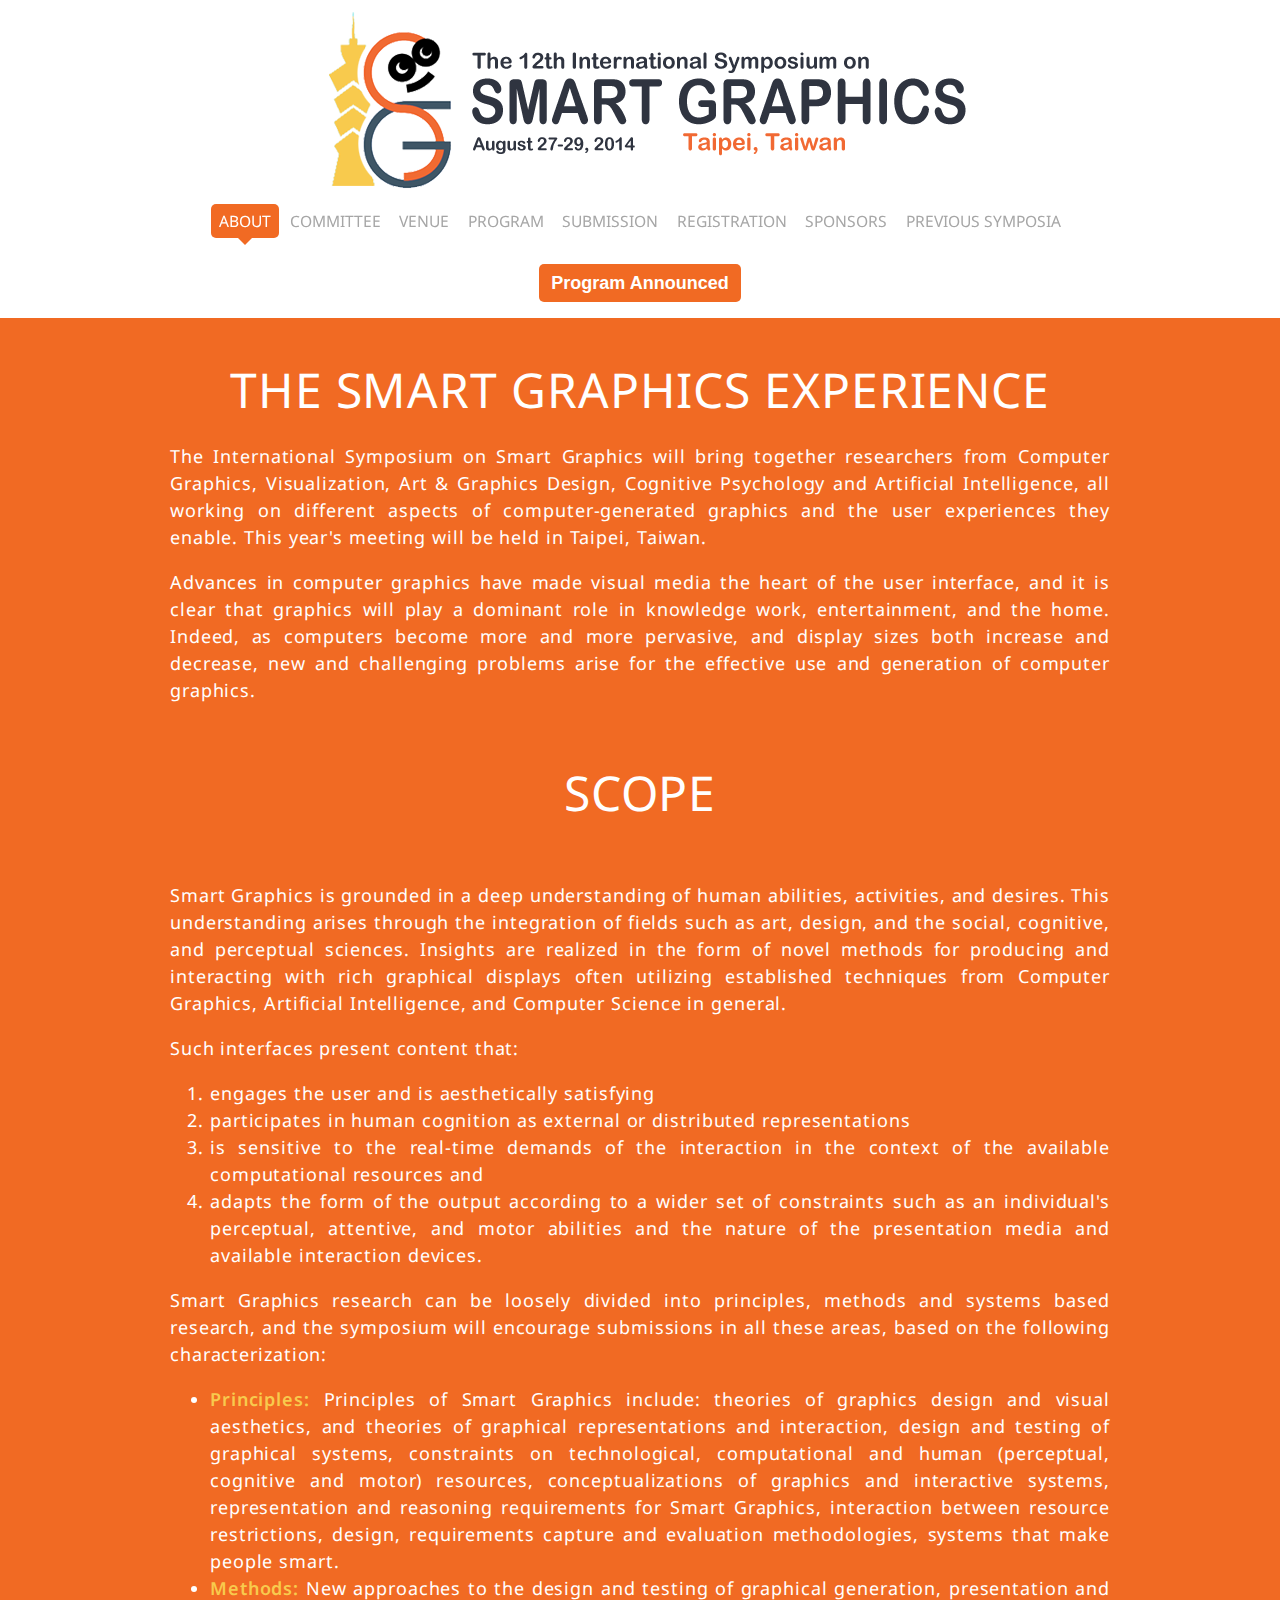
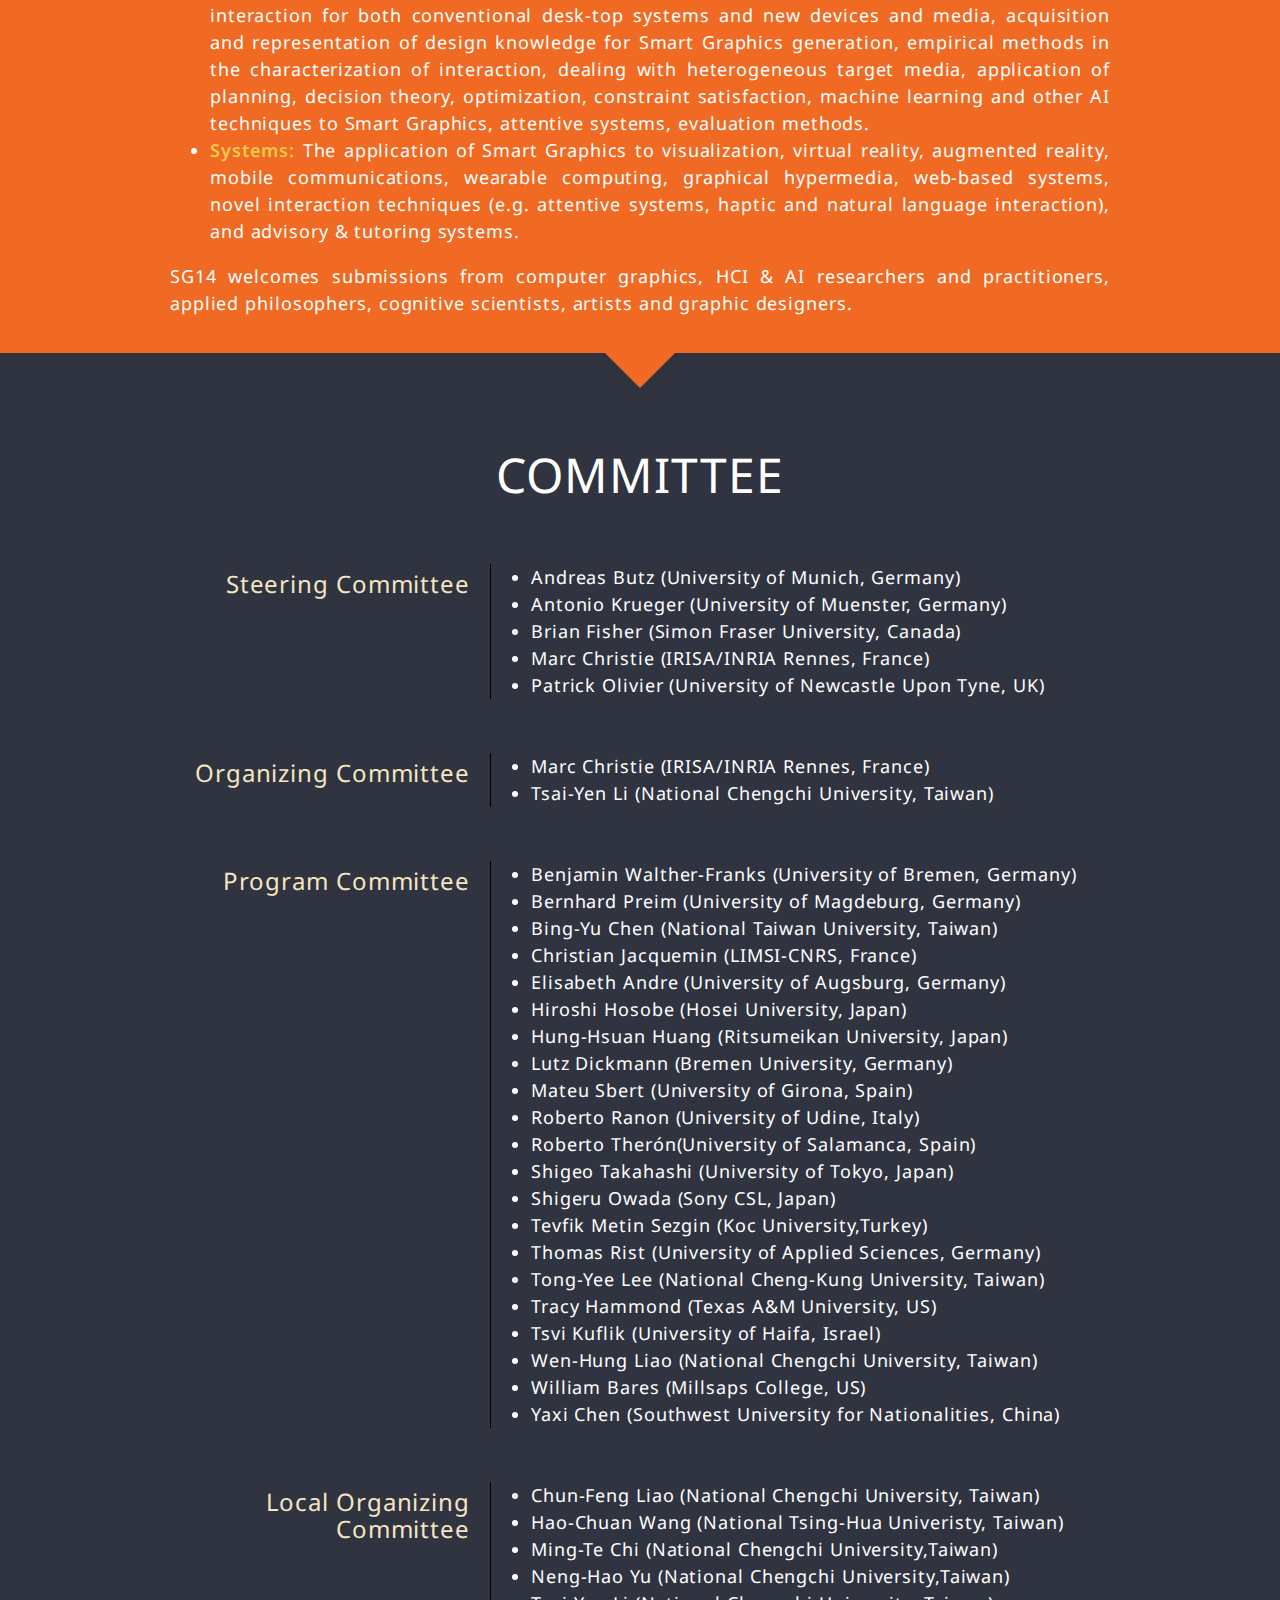
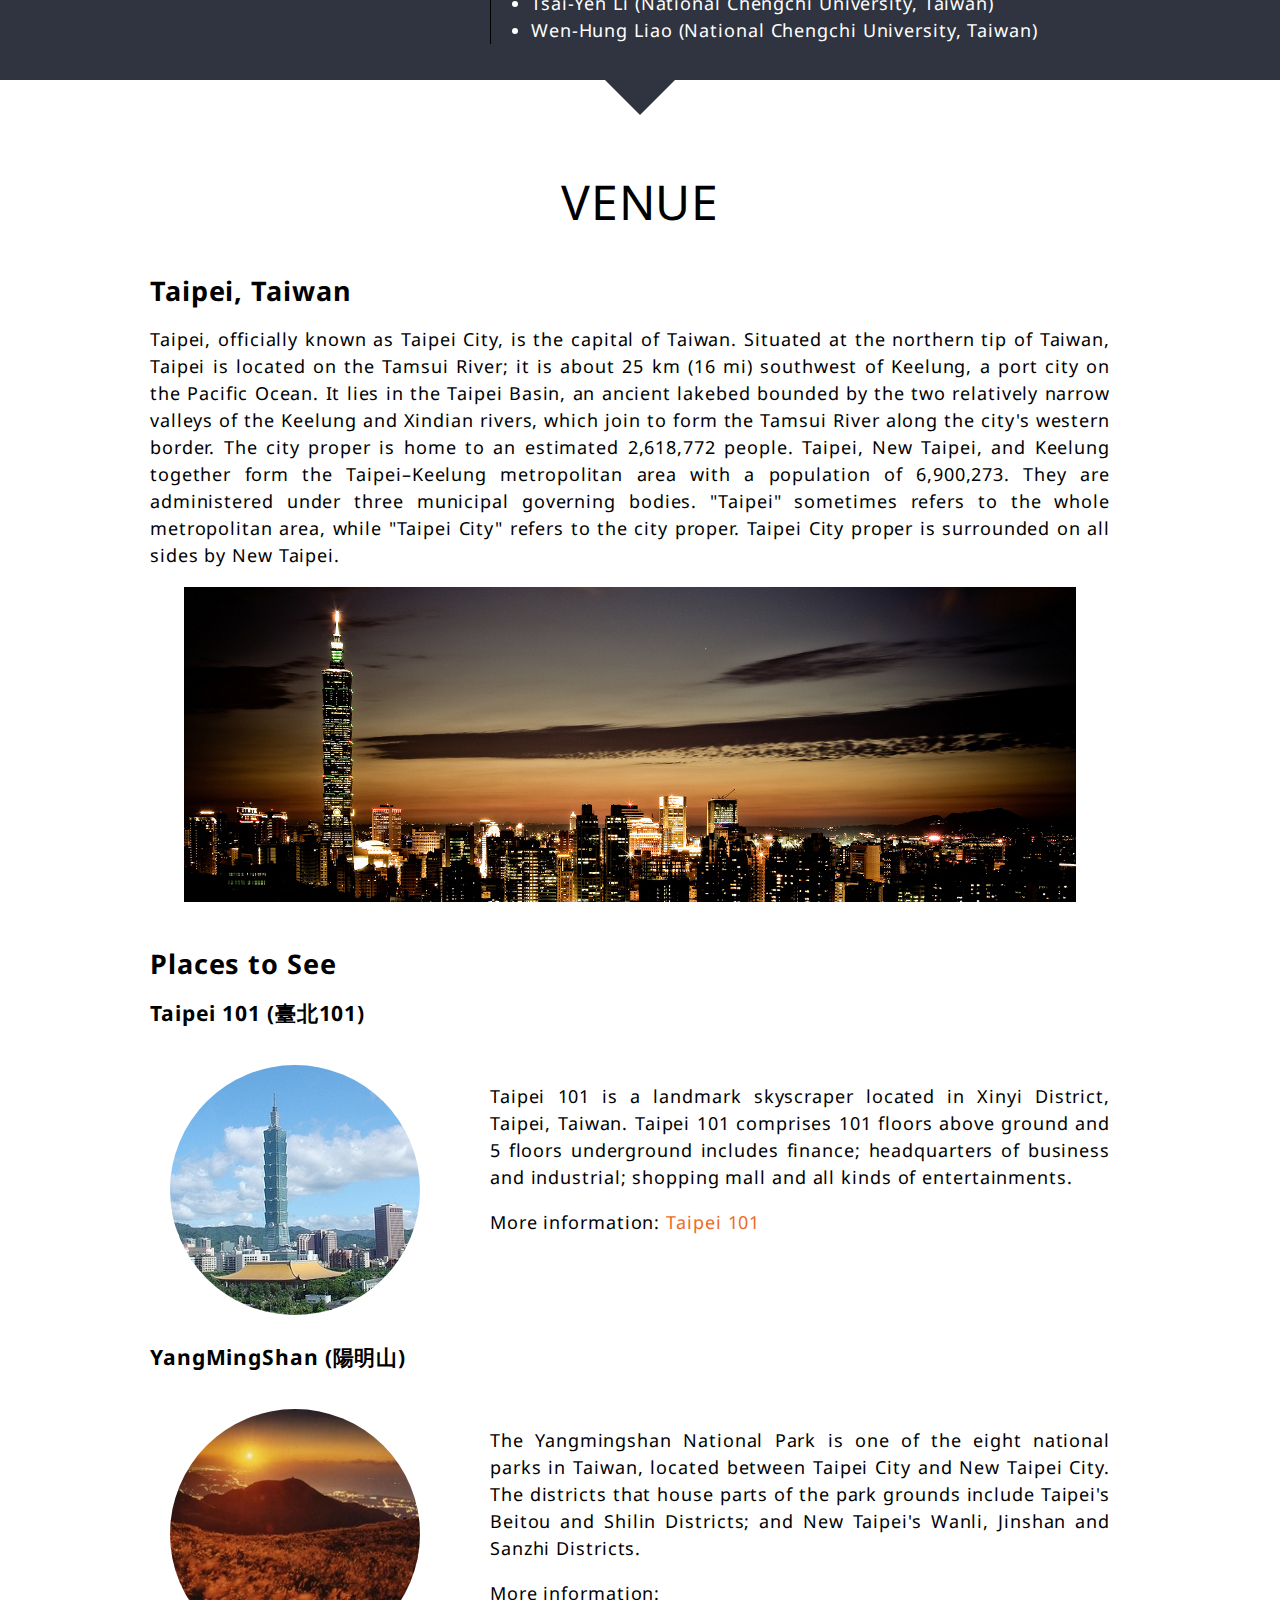
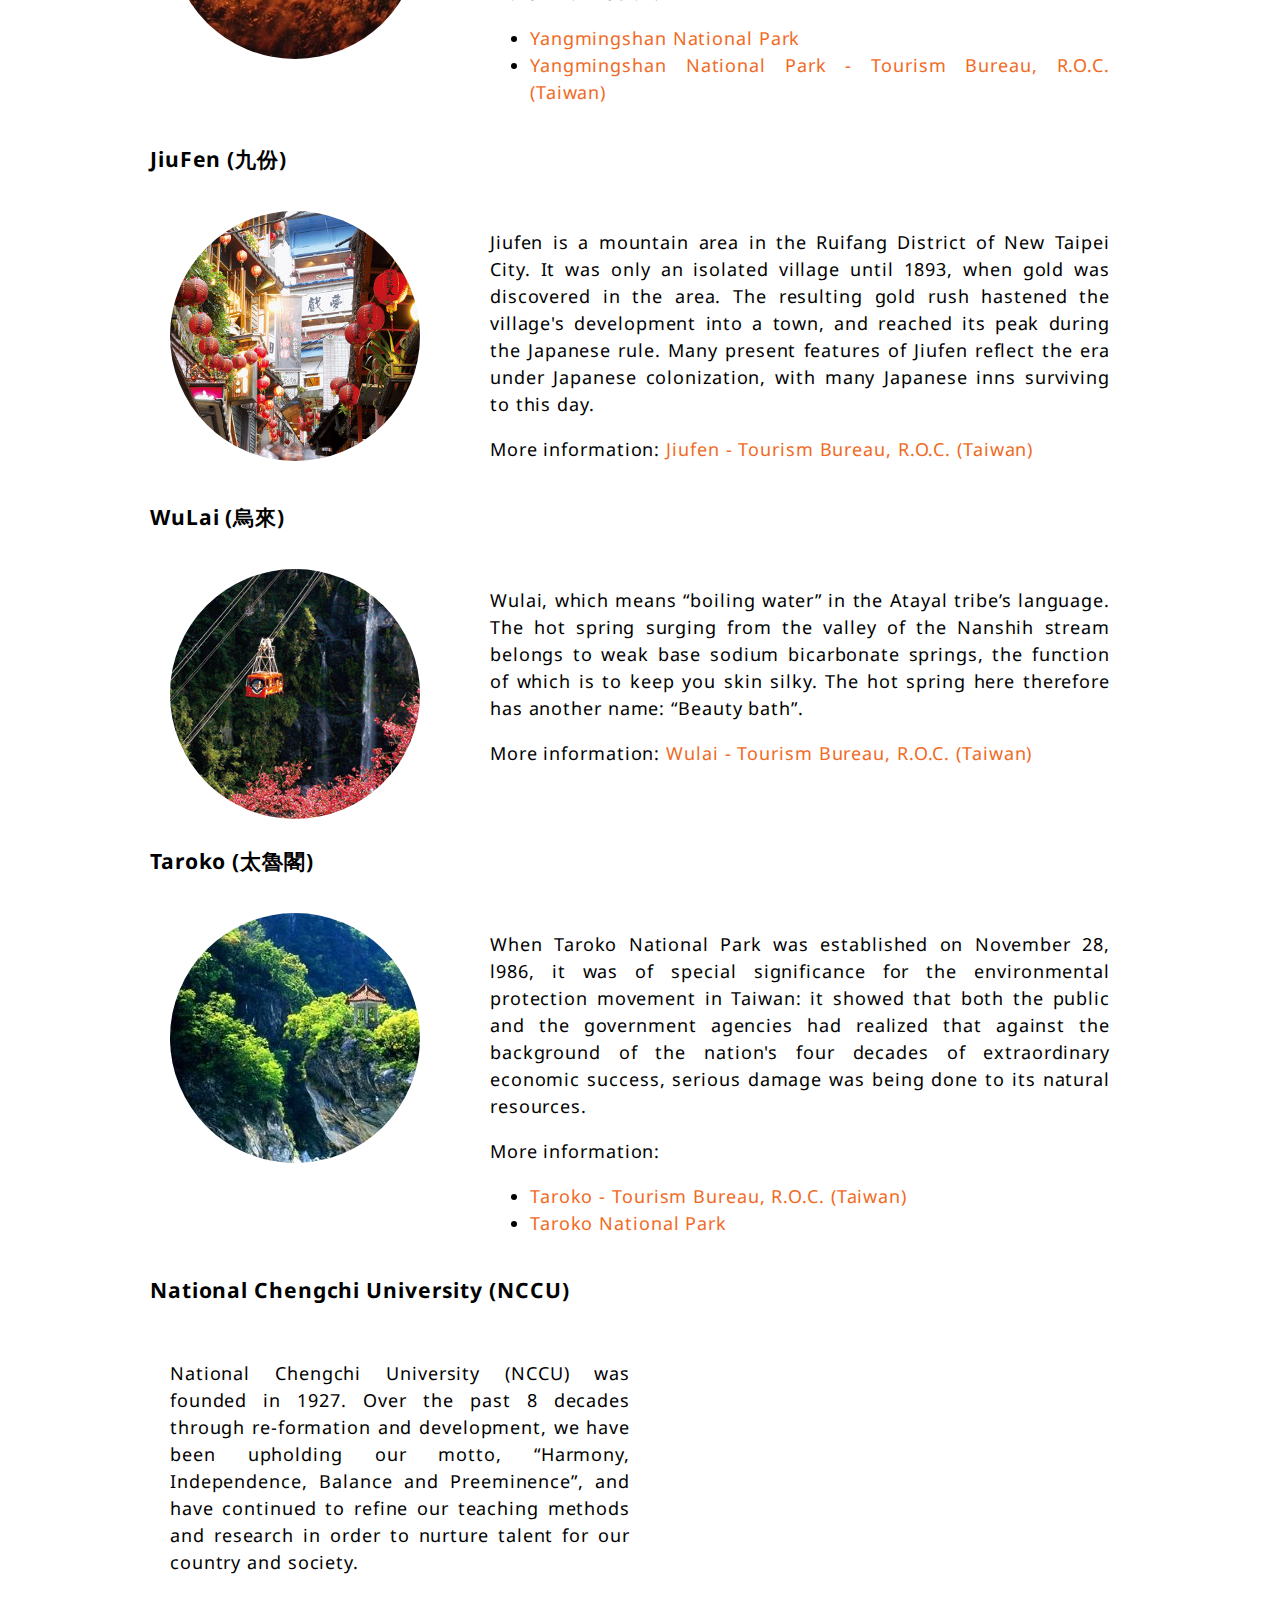
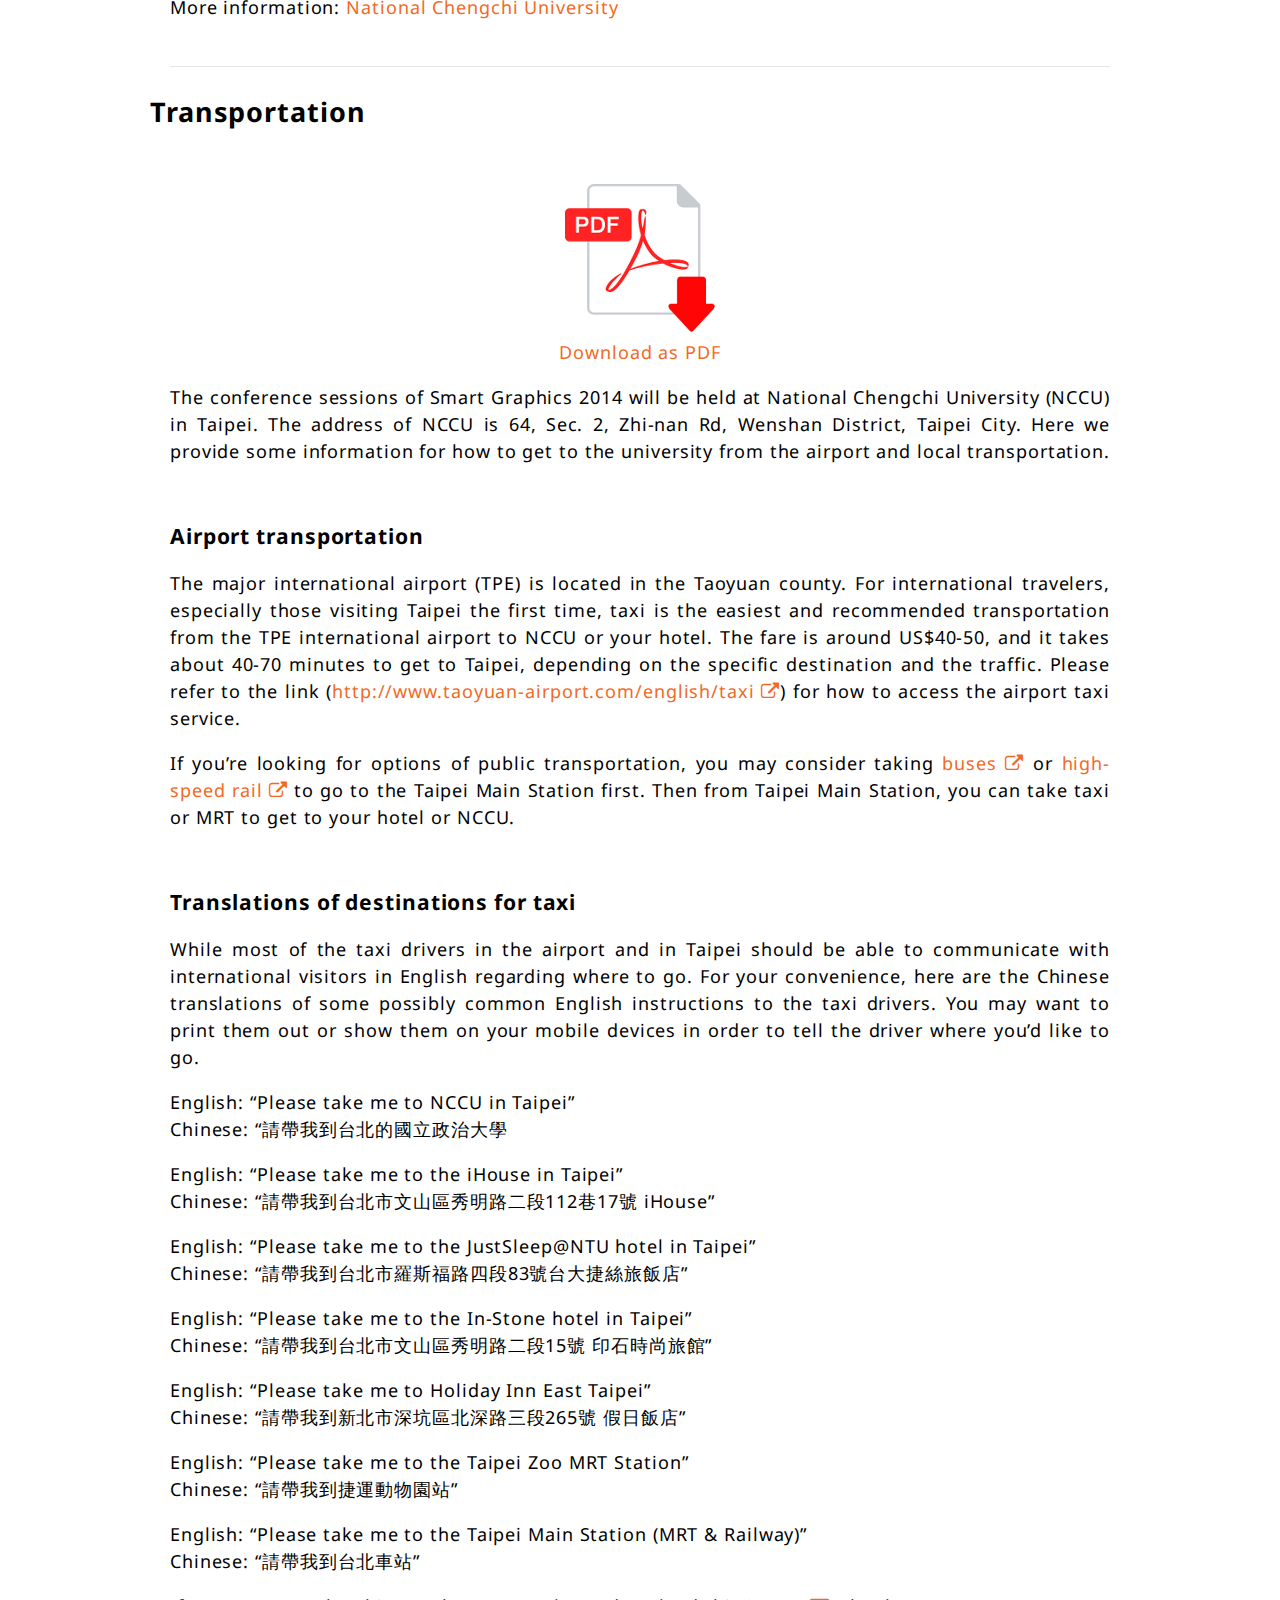
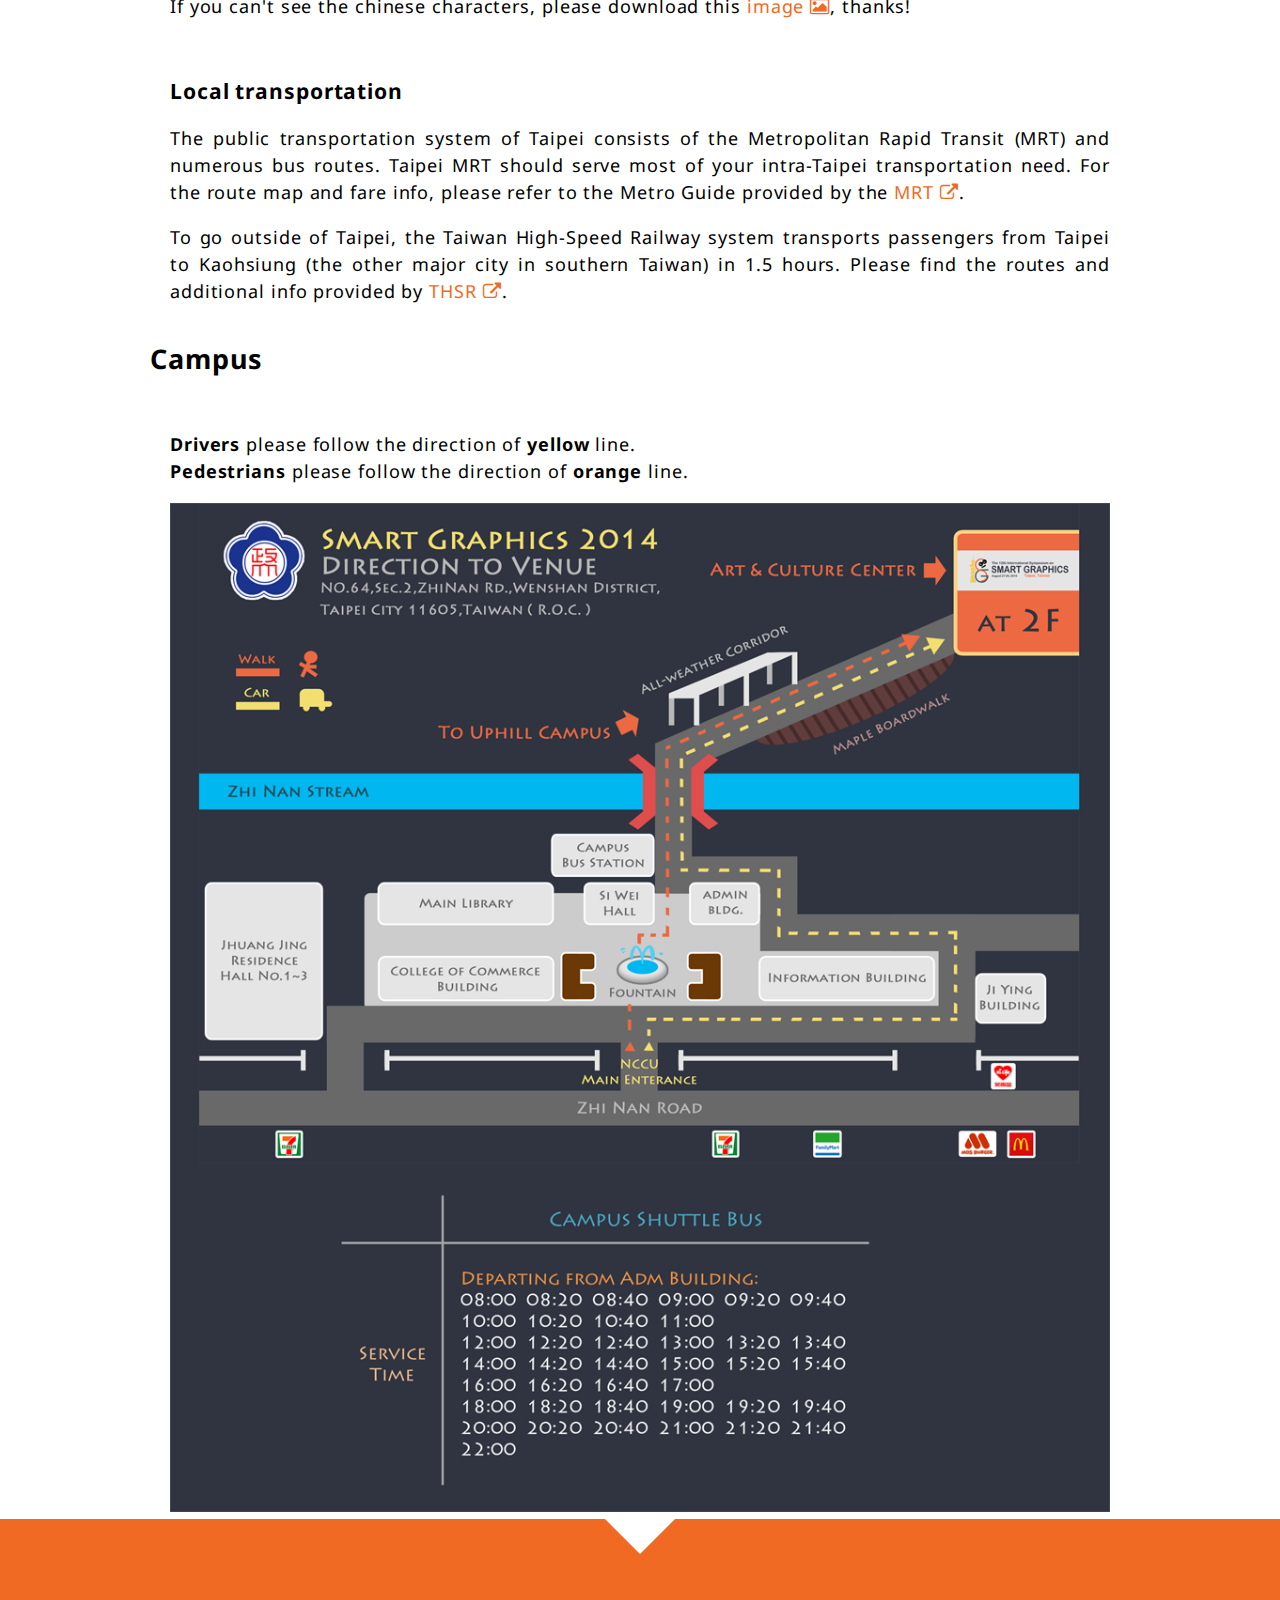
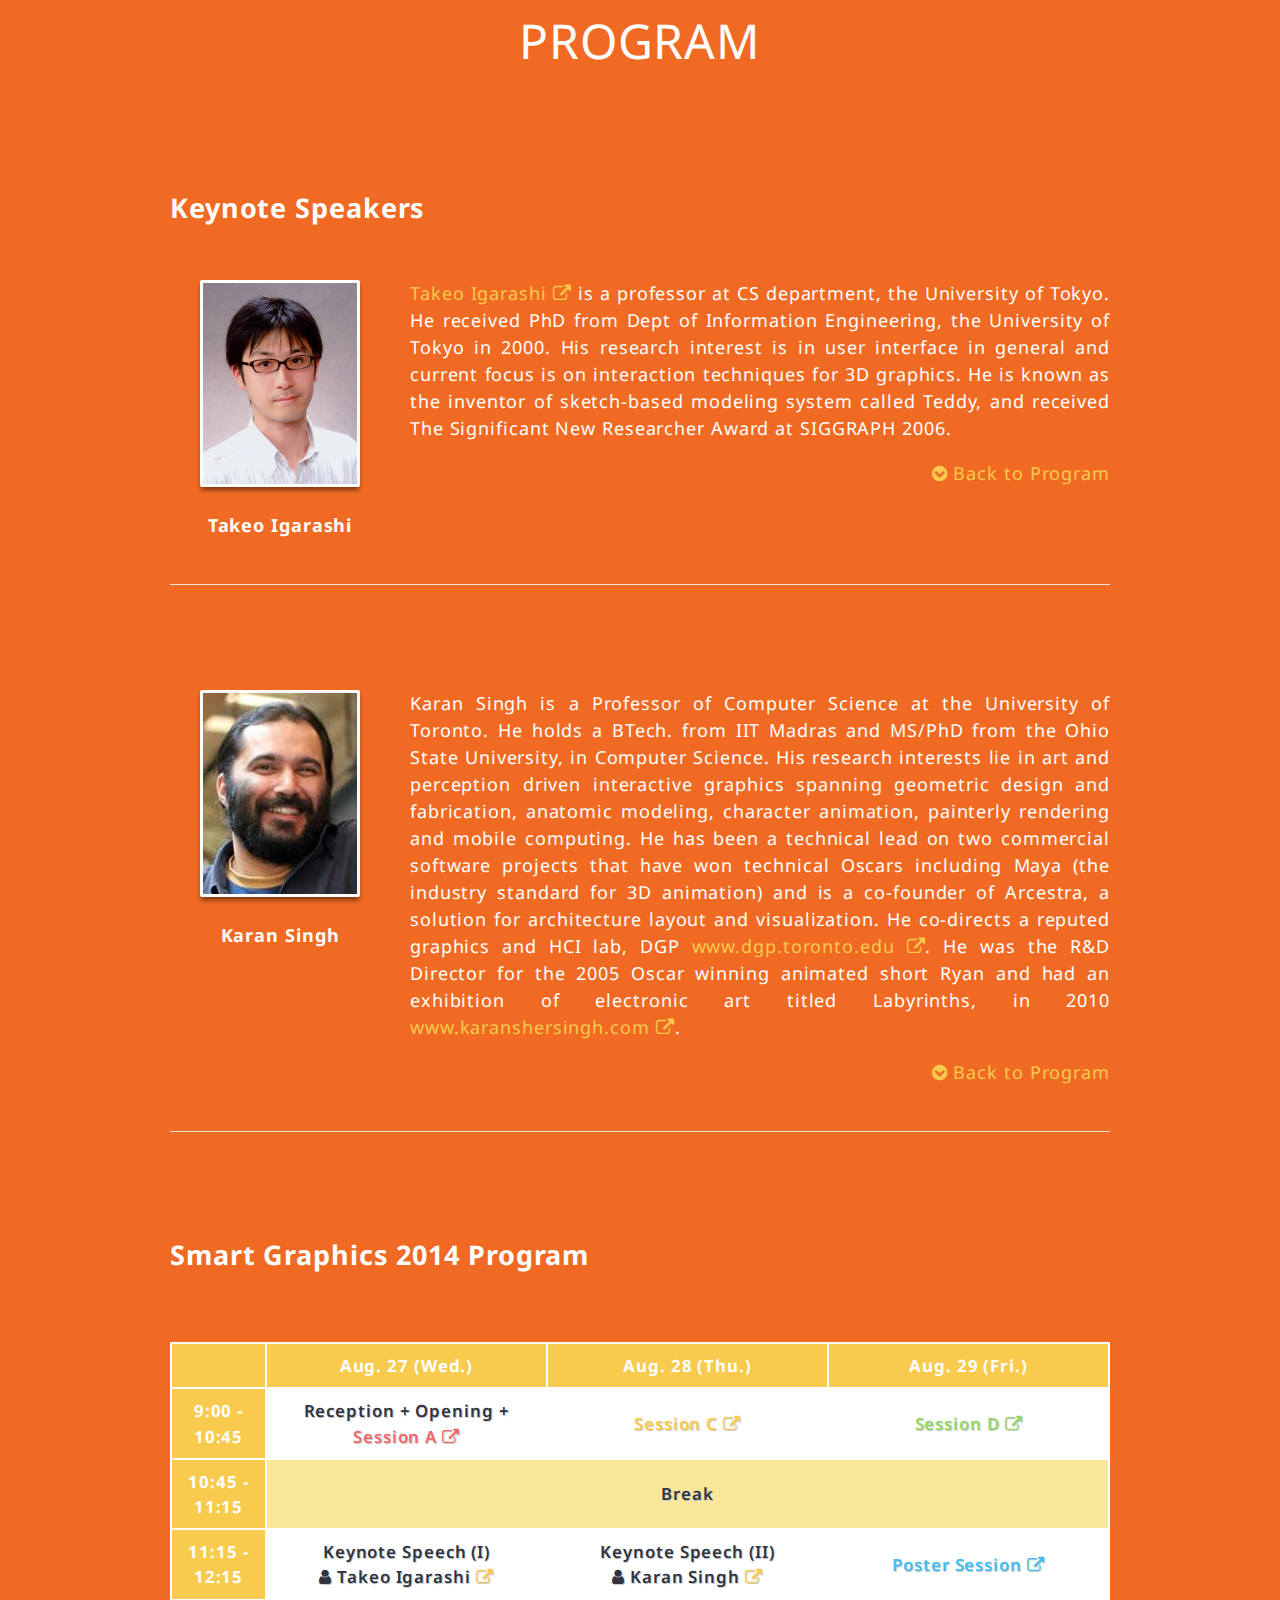
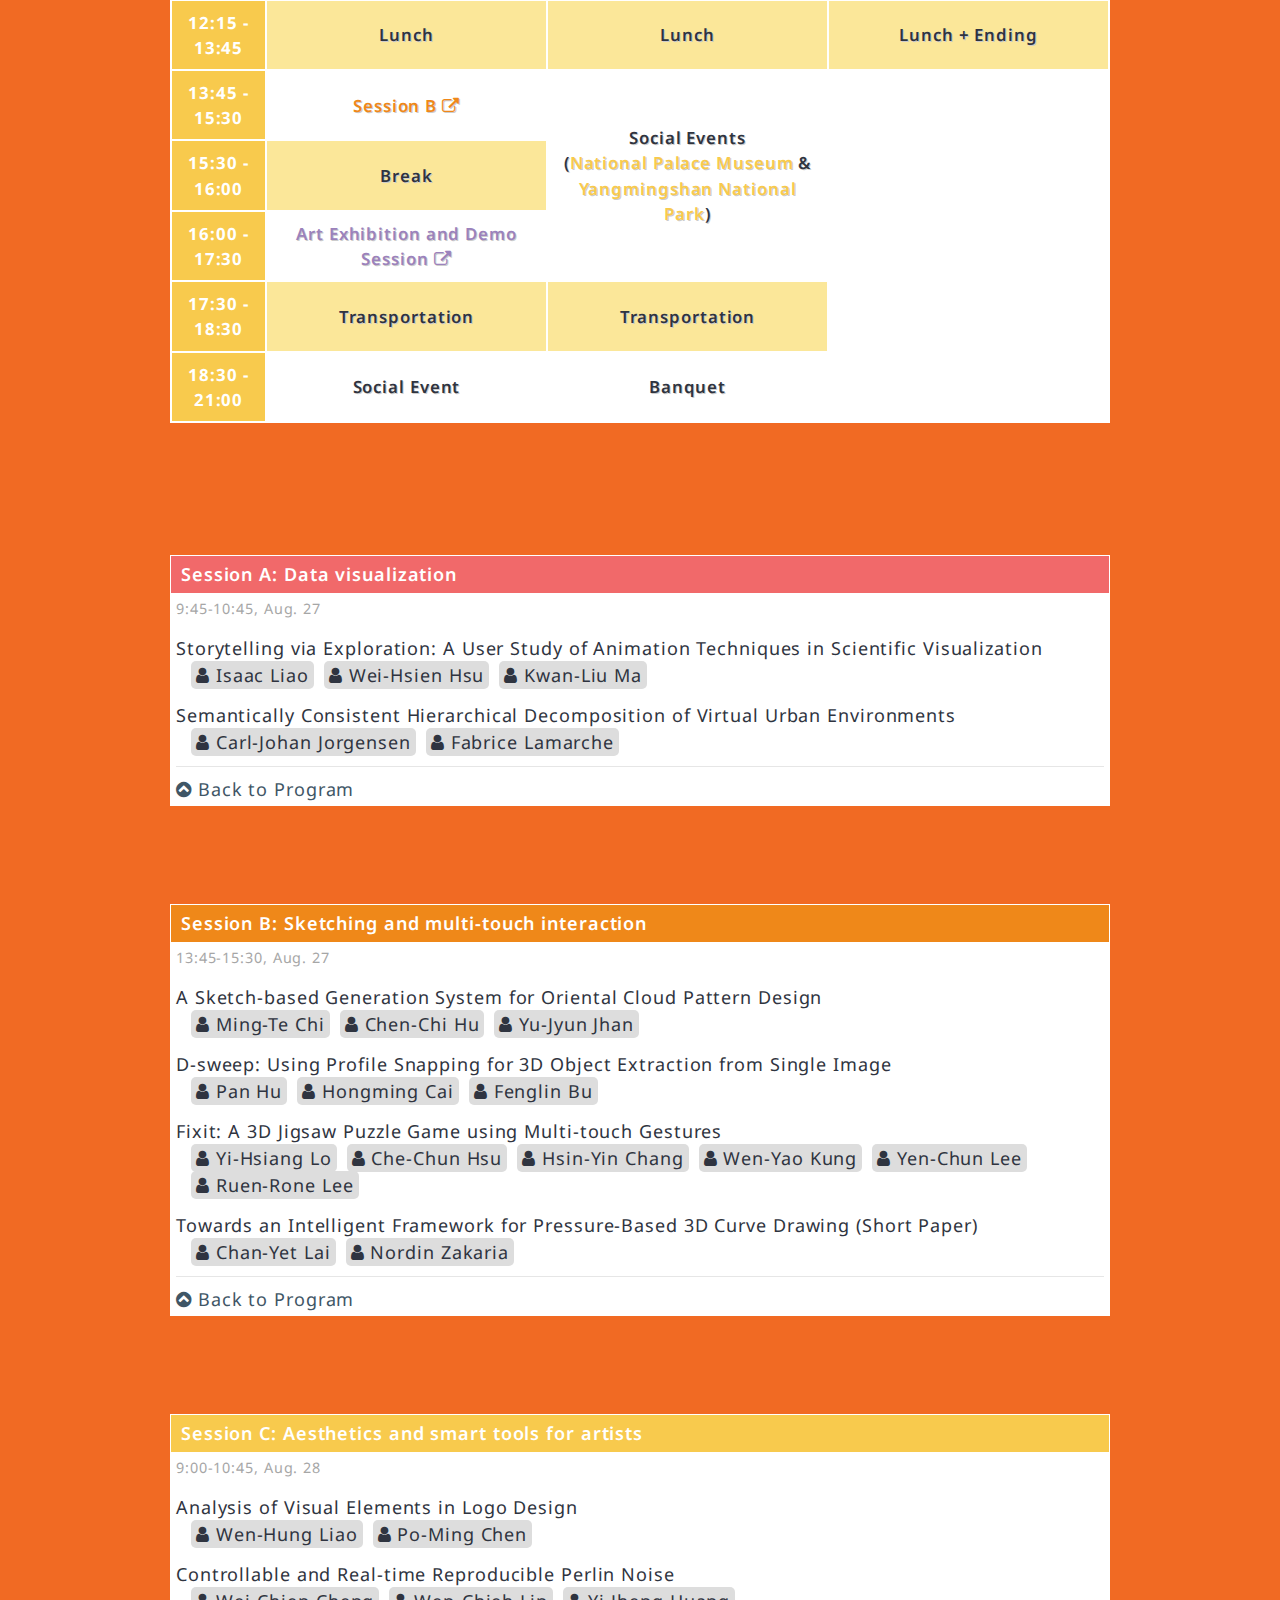
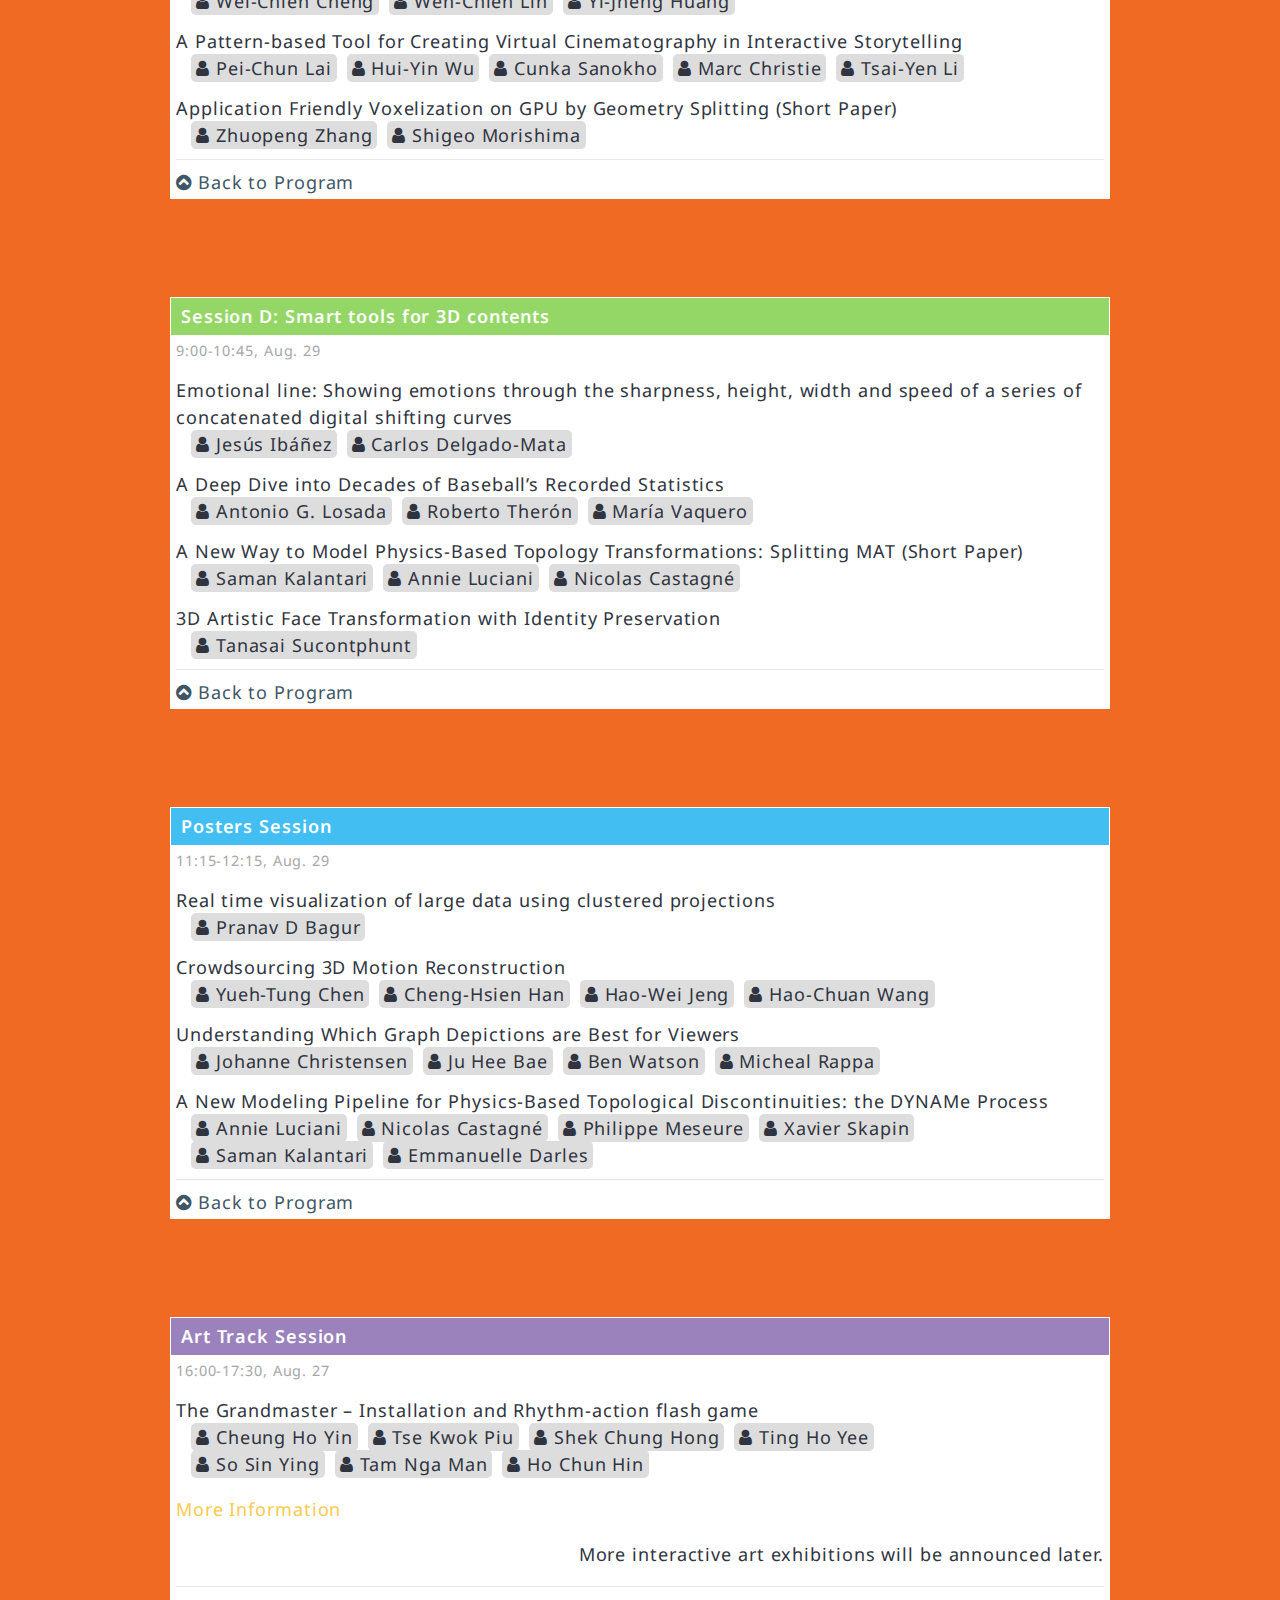
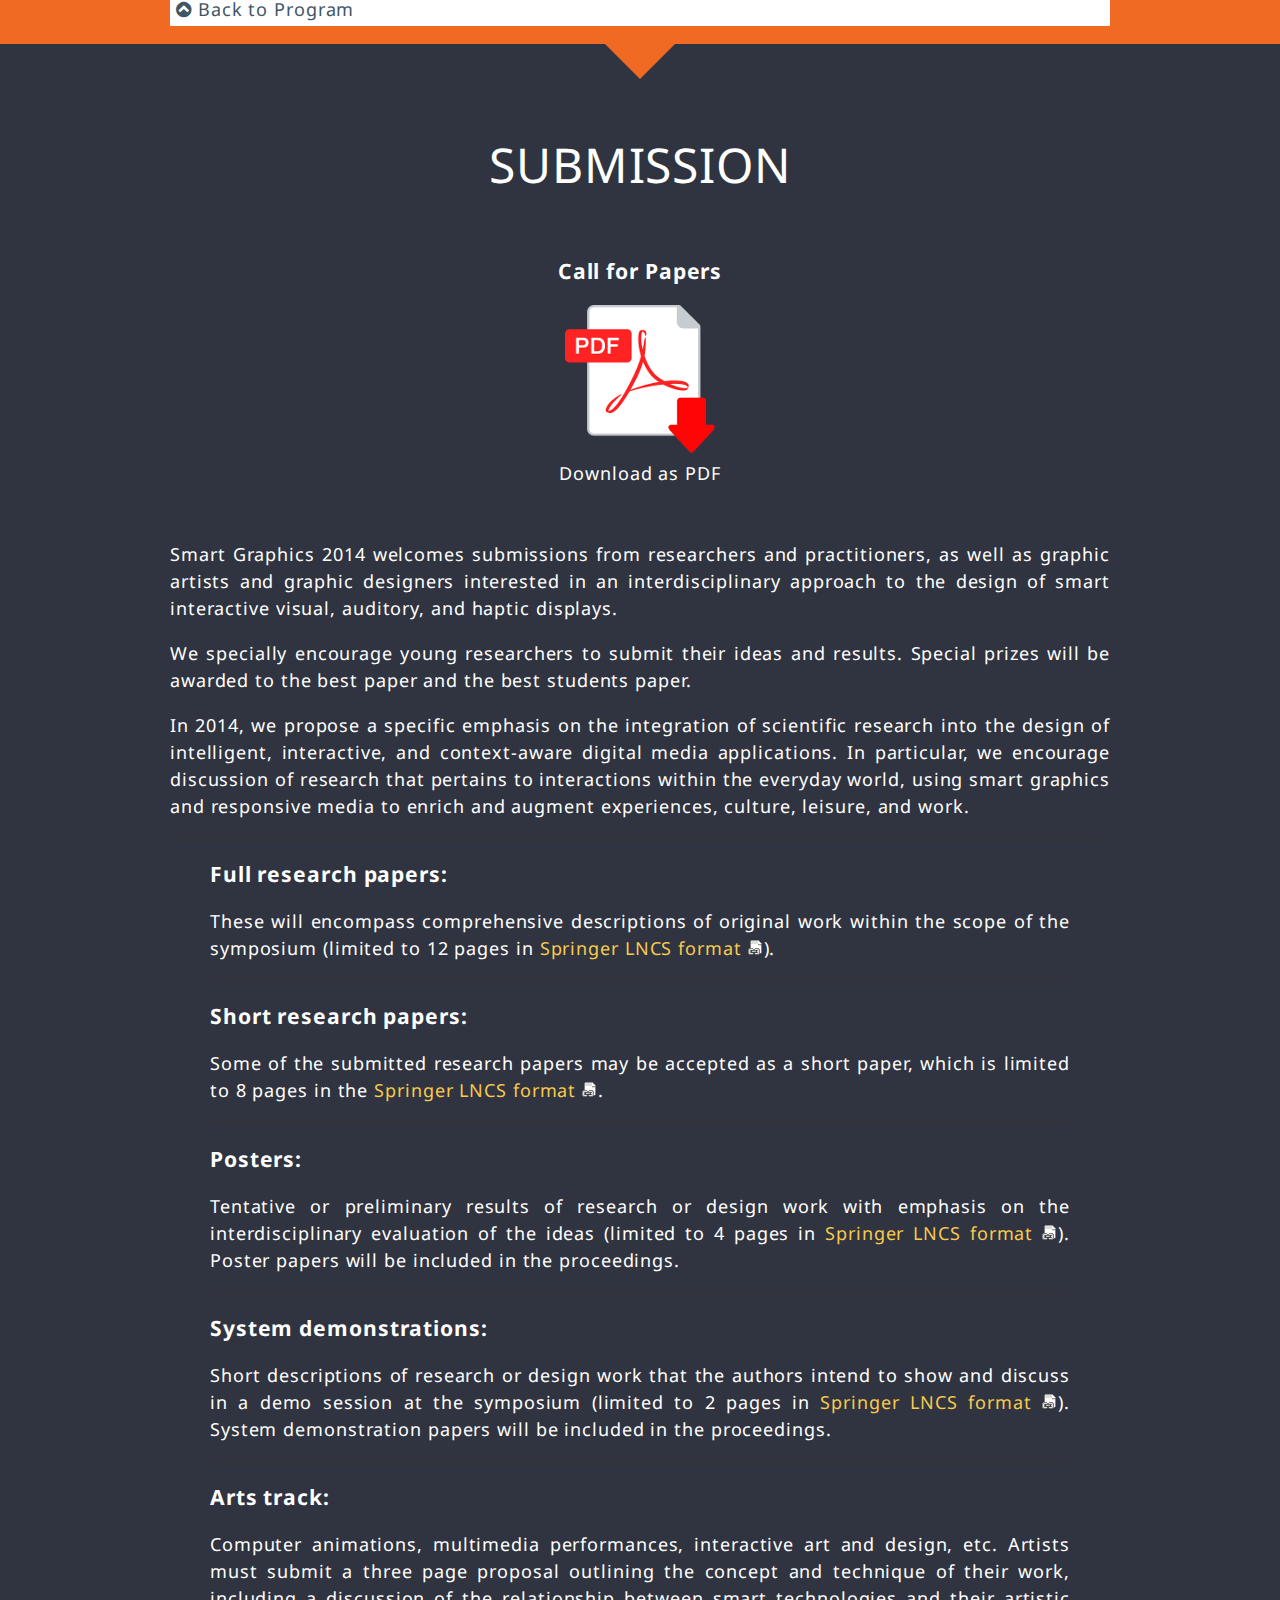
==== commit 1abc219e: "Program changes." ====
--- a/index.html
+++ b/index.html
@@ -461,8 +461,8 @@
                                     <div class="time">9:45-10:45, Aug. 27</div>
                                     <div class="topic">Storytelling via Exploration: A User Study of Animation Techniques in Scientific Visualization</div>
                                     <div class="author"><span><i class="fa fa-user"></i> Isaac Liao</span><span><i class="fa fa-user"></i> Wei-Hsien Hsu</span><span><i class="fa fa-user"></i> Kwan-Liu Ma</span></div>
-                                    <div class="topic">A Deep Dive into Decades of Baseball’s Recorded Statistics</div>
-                                    <div class="author"><span><i class="fa fa-user"></i> Antonio G. Losada</span><span><i class="fa fa-user"></i> Roberto Therón</span><span><i class="fa fa-user"></i> María Vaquero</span></div>
+                                    <div class="topic">Semantically Consistent Hierarchical Decomposition of Virtual Urban Environments</div>
+                                    <div class="author"><span><i class="fa fa-user"></i> Carl-Johan Jorgensen</span><span><i class="fa fa-user"></i> Fabrice Lamarche</span></div>
                                     <hr/>
                                     <a href="#program2014" style="color: #3f5666;"><i class="fa fa-chevron-circle-up"></i> Back to Program</a>
                                 </div>
@@ -503,8 +503,8 @@
                                     <div class="author"><span><i class="fa fa-user"></i> Wen-Hung Liao</span><span><i class="fa fa-user"></i> Po-Ming Chen</span></div>
                                     <div class="topic">Controllable and Real-time Reproducible Perlin Noise</div>
                                     <div class="author"><span><i class="fa fa-user"></i> Wei-Chien Cheng</span><span><i class="fa fa-user"></i> Wen-Chieh Lin</span><span><i class="fa fa-user"></i> Yi-Jheng Huang</span></div>
-                                    <div class="topic">Emotional line: Showing emotions through the sharpness, height, width and speed of a series of concatenated digital shifting curves</div>
-                                    <div class="author"><span><i class="fa fa-user"></i> Jesús Ibáñez</span><span><i class="fa fa-user"></i> Carlos Delgado-Mata</span></div>
+                                    <div class="topic">A Pattern-based Tool for Creating Virtual Cinematography in Interactive Storytelling</div>
+                                    <div class="author"><span><i class="fa fa-user"></i> Pei-Chun Lai</span><span><i class="fa fa-user"></i> Hui-Yin Wu</span><span><i class="fa fa-user"></i> Cunka Sanokho</span><span><i class="fa fa-user"></i> Marc Christie</span><span><i class="fa fa-user"></i> Tsai-Yen Li</span></div>
                                     <div class="topic">Application Friendly Voxelization on GPU by Geometry Splitting (Short Paper)</div>
                                     <div class="author"><span><i class="fa fa-user"></i> Zhuopeng Zhang</span><span><i class="fa fa-user"></i> Shigeo Morishima</span></div>
                                     <hr/>
@@ -521,10 +521,10 @@
                                 </div>
                                 <div class="card-body">
                                     <div class="time">9:00-10:45, Aug. 29</div>
-                                    <div class="topic">A Pattern-based Tool for Creating Virtual Cinematography in Interactive Storytelling</div>
-                                    <div class="author"><span><i class="fa fa-user"></i> Pei-Chun Lai</span><span><i class="fa fa-user"></i> Hui-Yin Wu</span><span><i class="fa fa-user"></i> Cunka Sanokho</span><span><i class="fa fa-user"></i> Marc Christie</span><span><i class="fa fa-user"></i> Tsai-Yen Li</span></div>
-                                    <div class="topic">Semantically Consistent Hierarchical Decomposition of Virtual Urban Environments</div>
-                                    <div class="author"><span><i class="fa fa-user"></i> Carl-Johan Jorgensen</span><span><i class="fa fa-user"></i> Fabrice Lamarche</span></div>
+                                    <div class="topic">Emotional line: Showing emotions through the sharpness, height, width and speed of a series of concatenated digital shifting curves</div>
+                                    <div class="author"><span><i class="fa fa-user"></i> Jesús Ibáñez</span><span><i class="fa fa-user"></i> Carlos Delgado-Mata</span></div>
+                                    <div class="topic">A Deep Dive into Decades of Baseball’s Recorded Statistics</div>
+                                    <div class="author"><span><i class="fa fa-user"></i> Antonio G. Losada</span><span><i class="fa fa-user"></i> Roberto Therón</span><span><i class="fa fa-user"></i> María Vaquero</span></div>
                                     <div class="topic">A New Way to Model Physics-Based Topology Transformations: Splitting MAT (Short Paper)</div>
                                     <div class="author"><span><i class="fa fa-user"></i> Saman Kalantari</span><span><i class="fa fa-user"></i> Annie Luciani</span><span><i class="fa fa-user"></i> Nicolas Castagné</span></div>
                                     <div class="topic">3D Artistic Face Transformation with Identity Preservation</div>
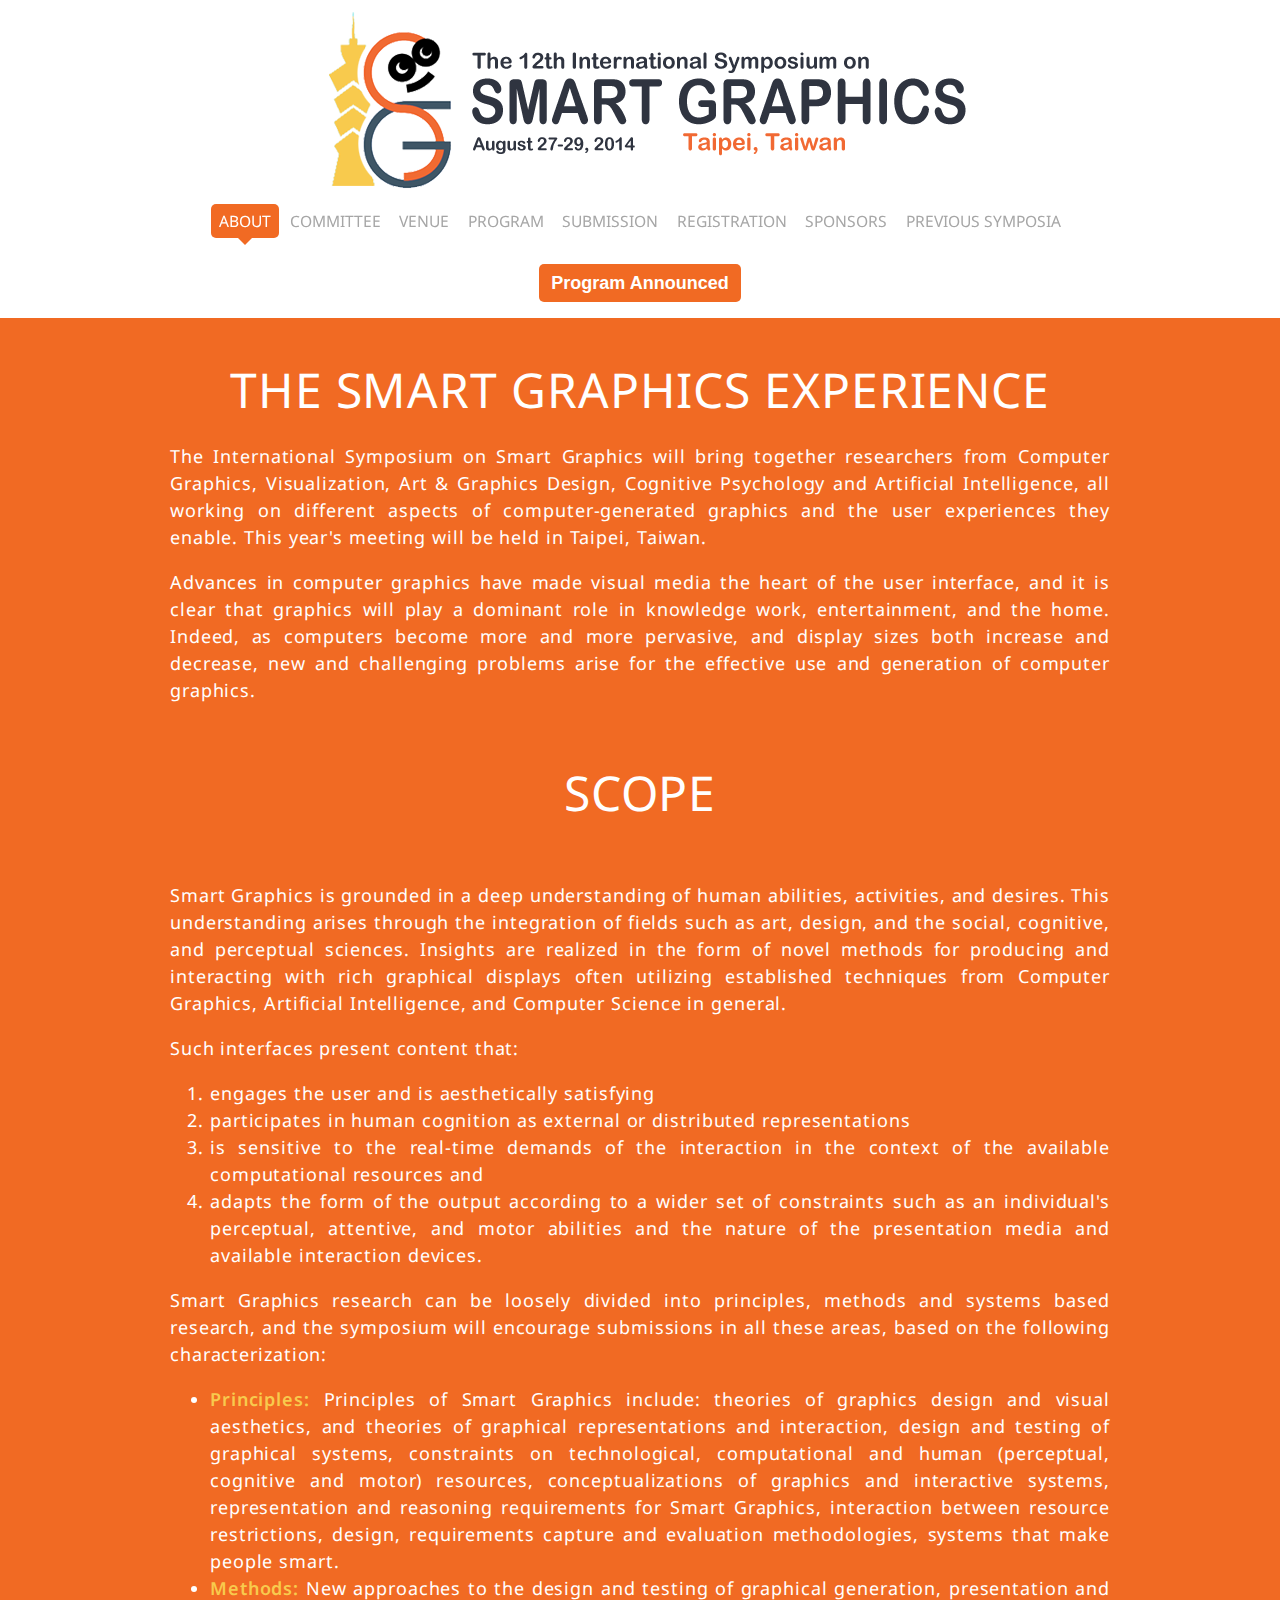
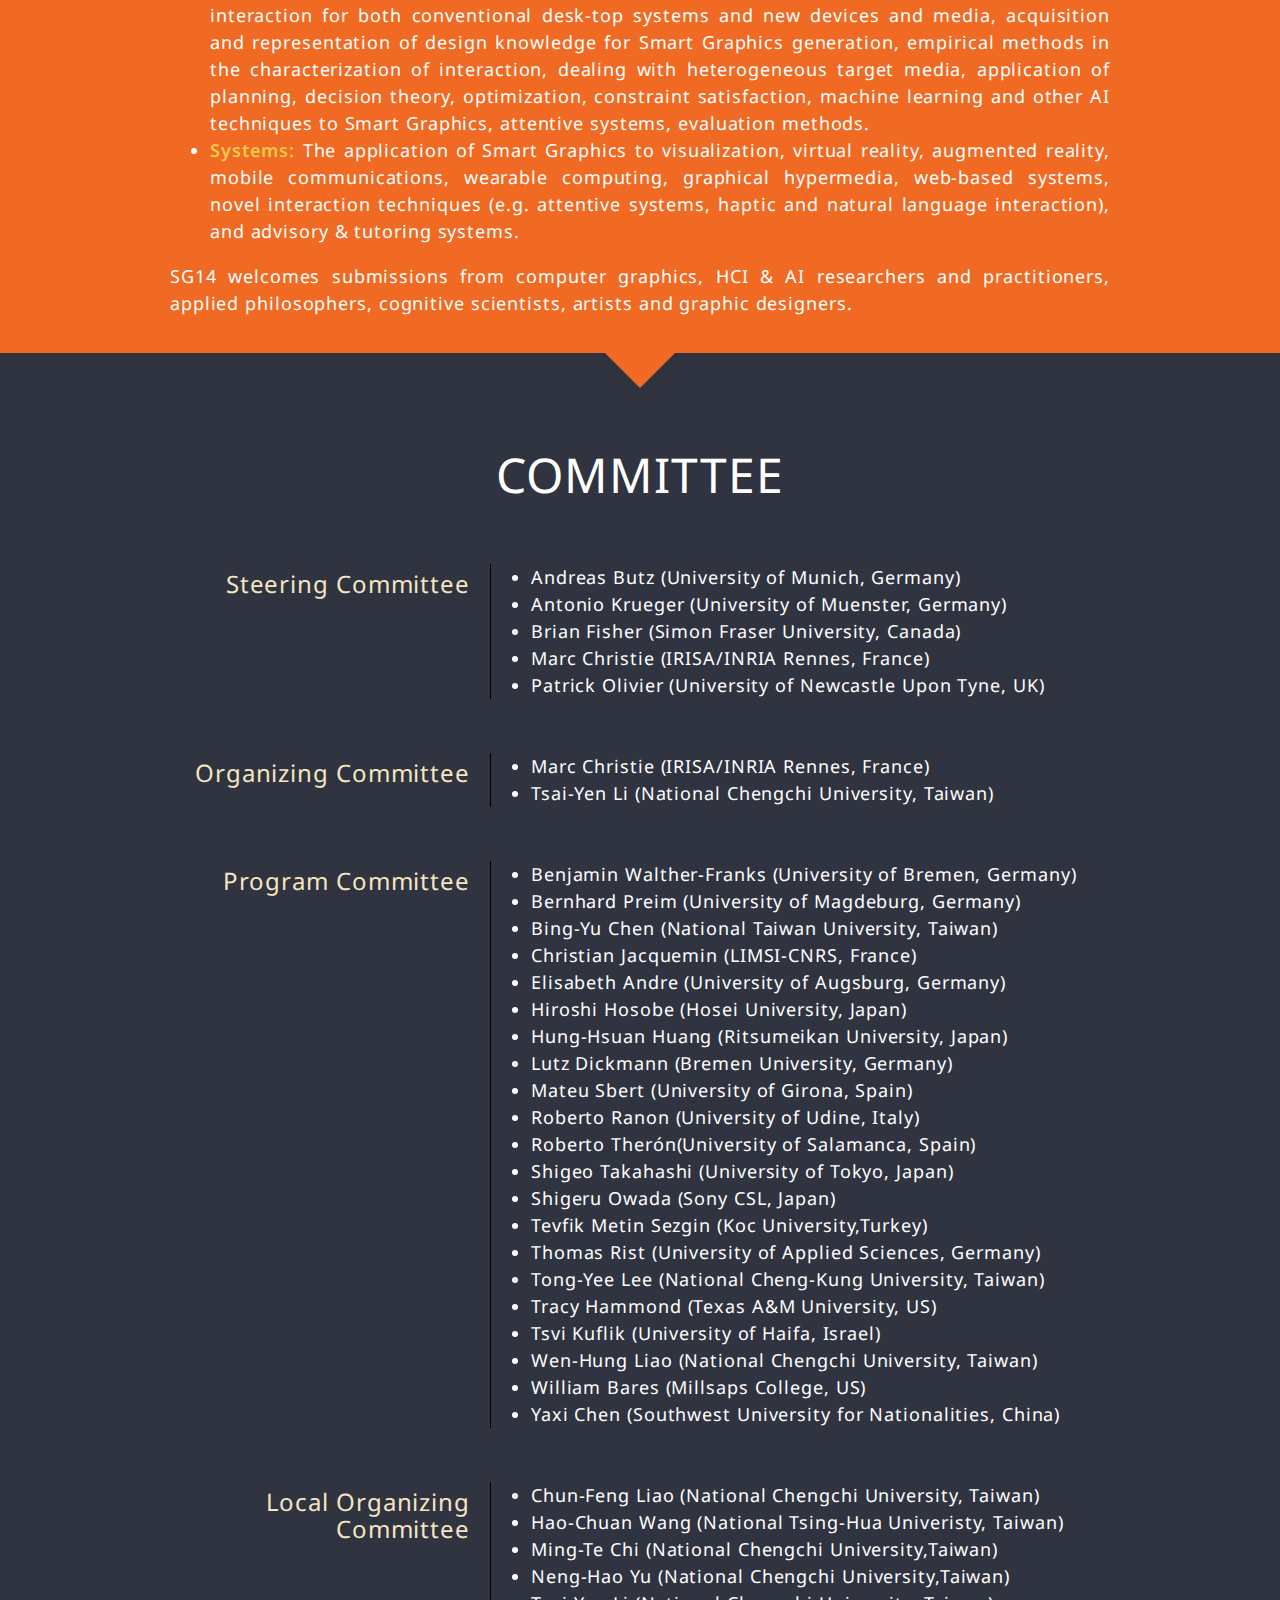
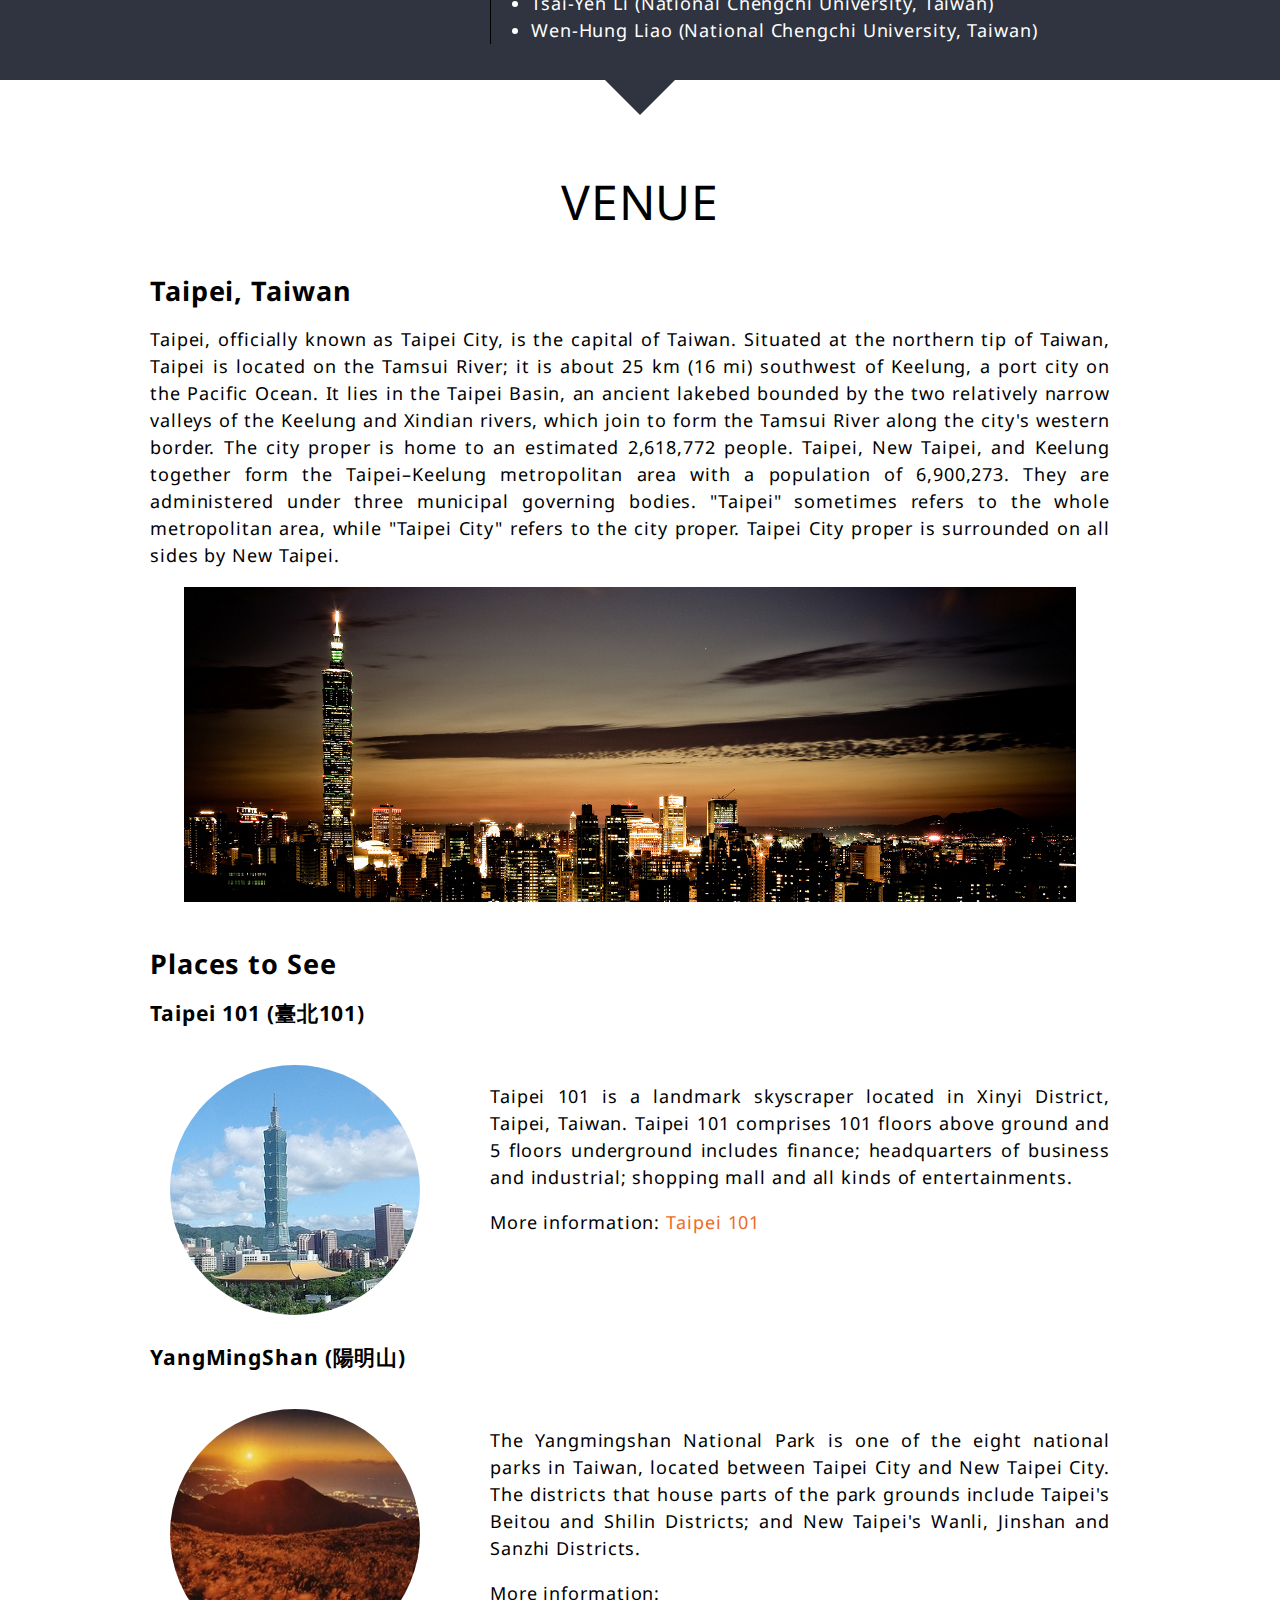
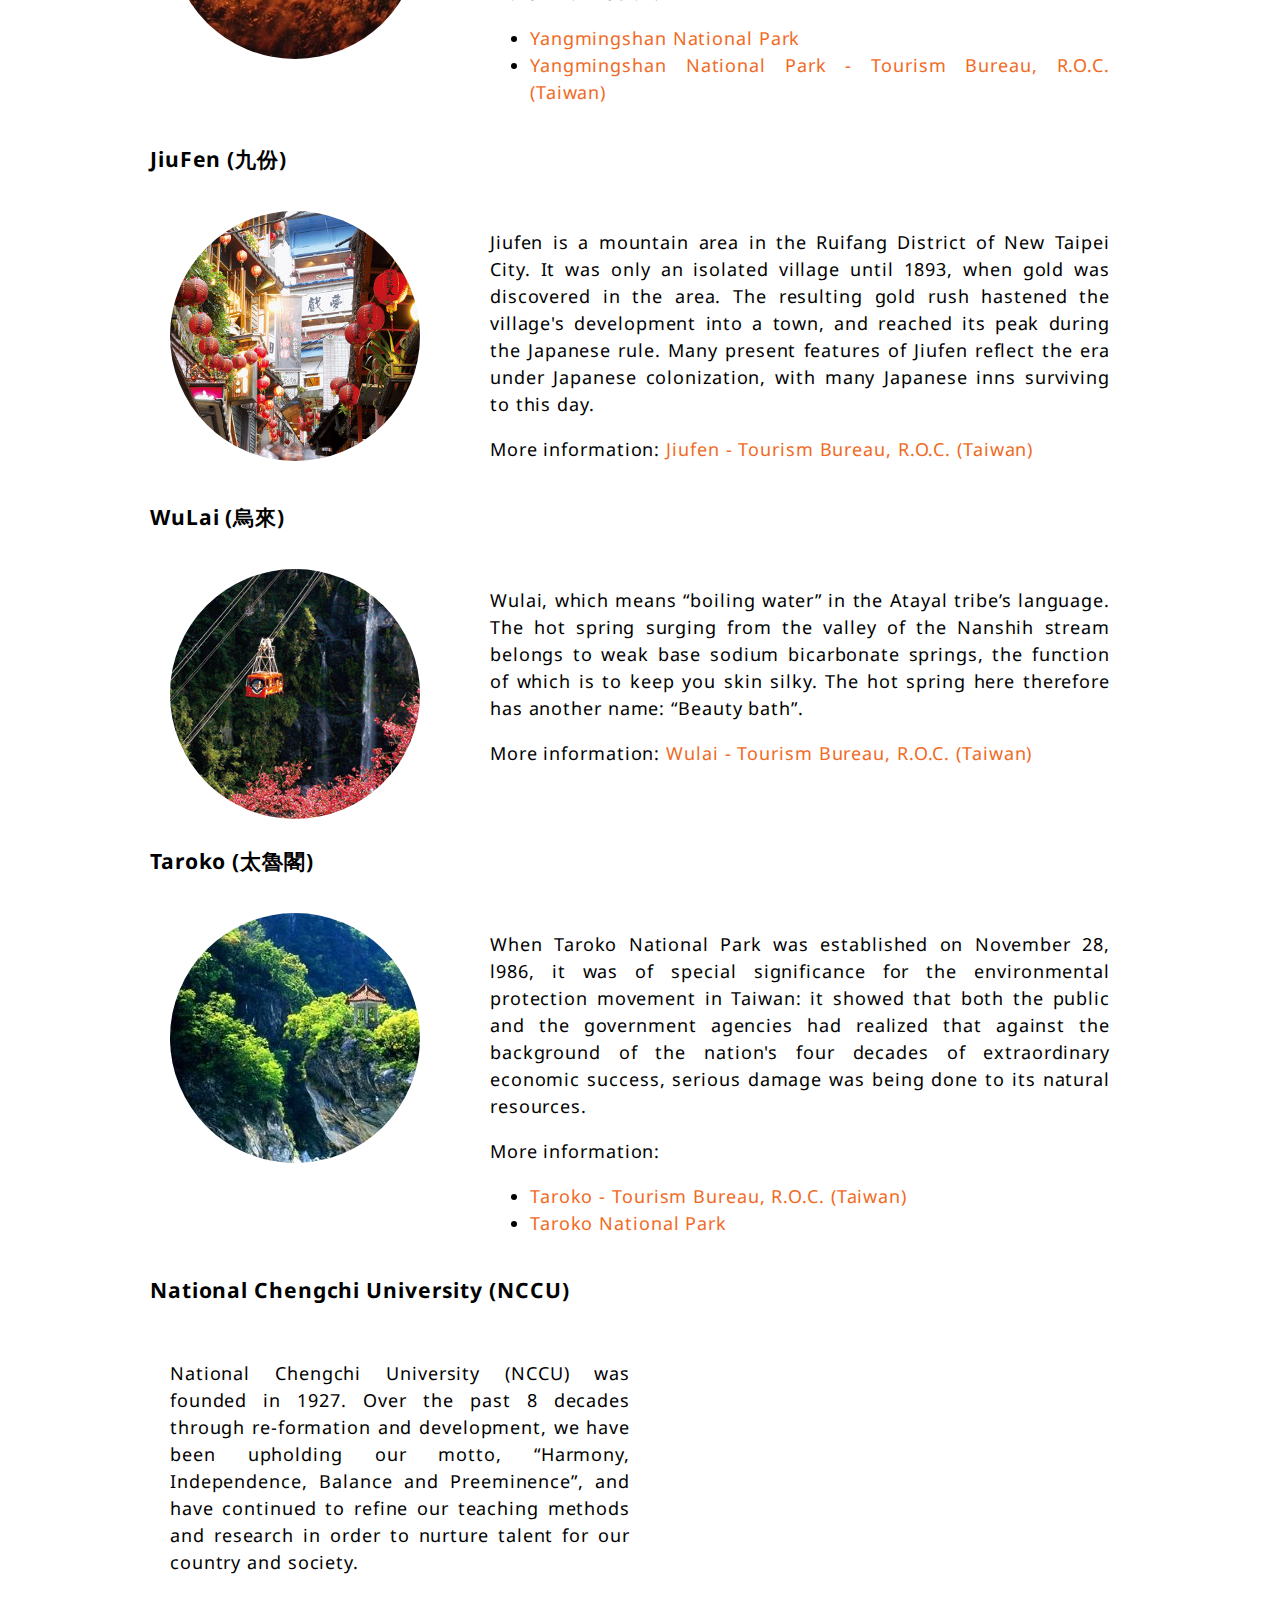
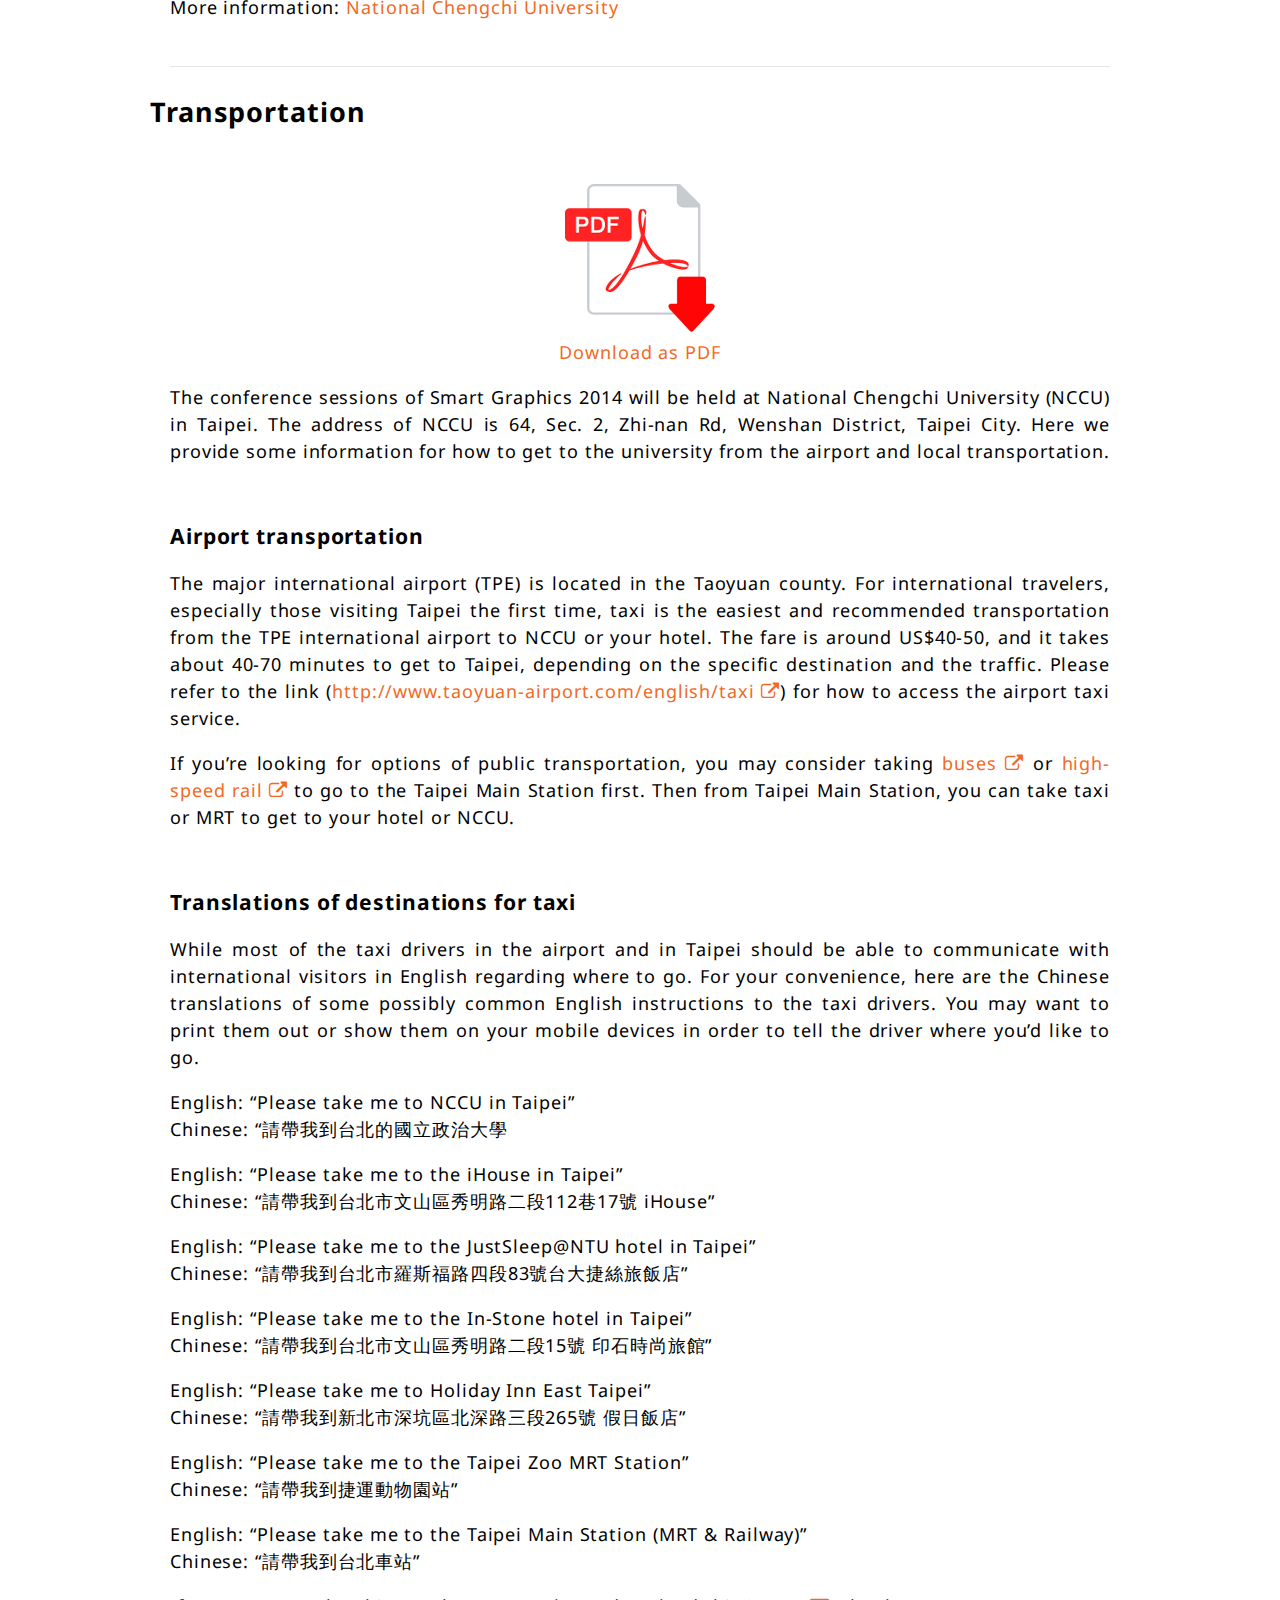
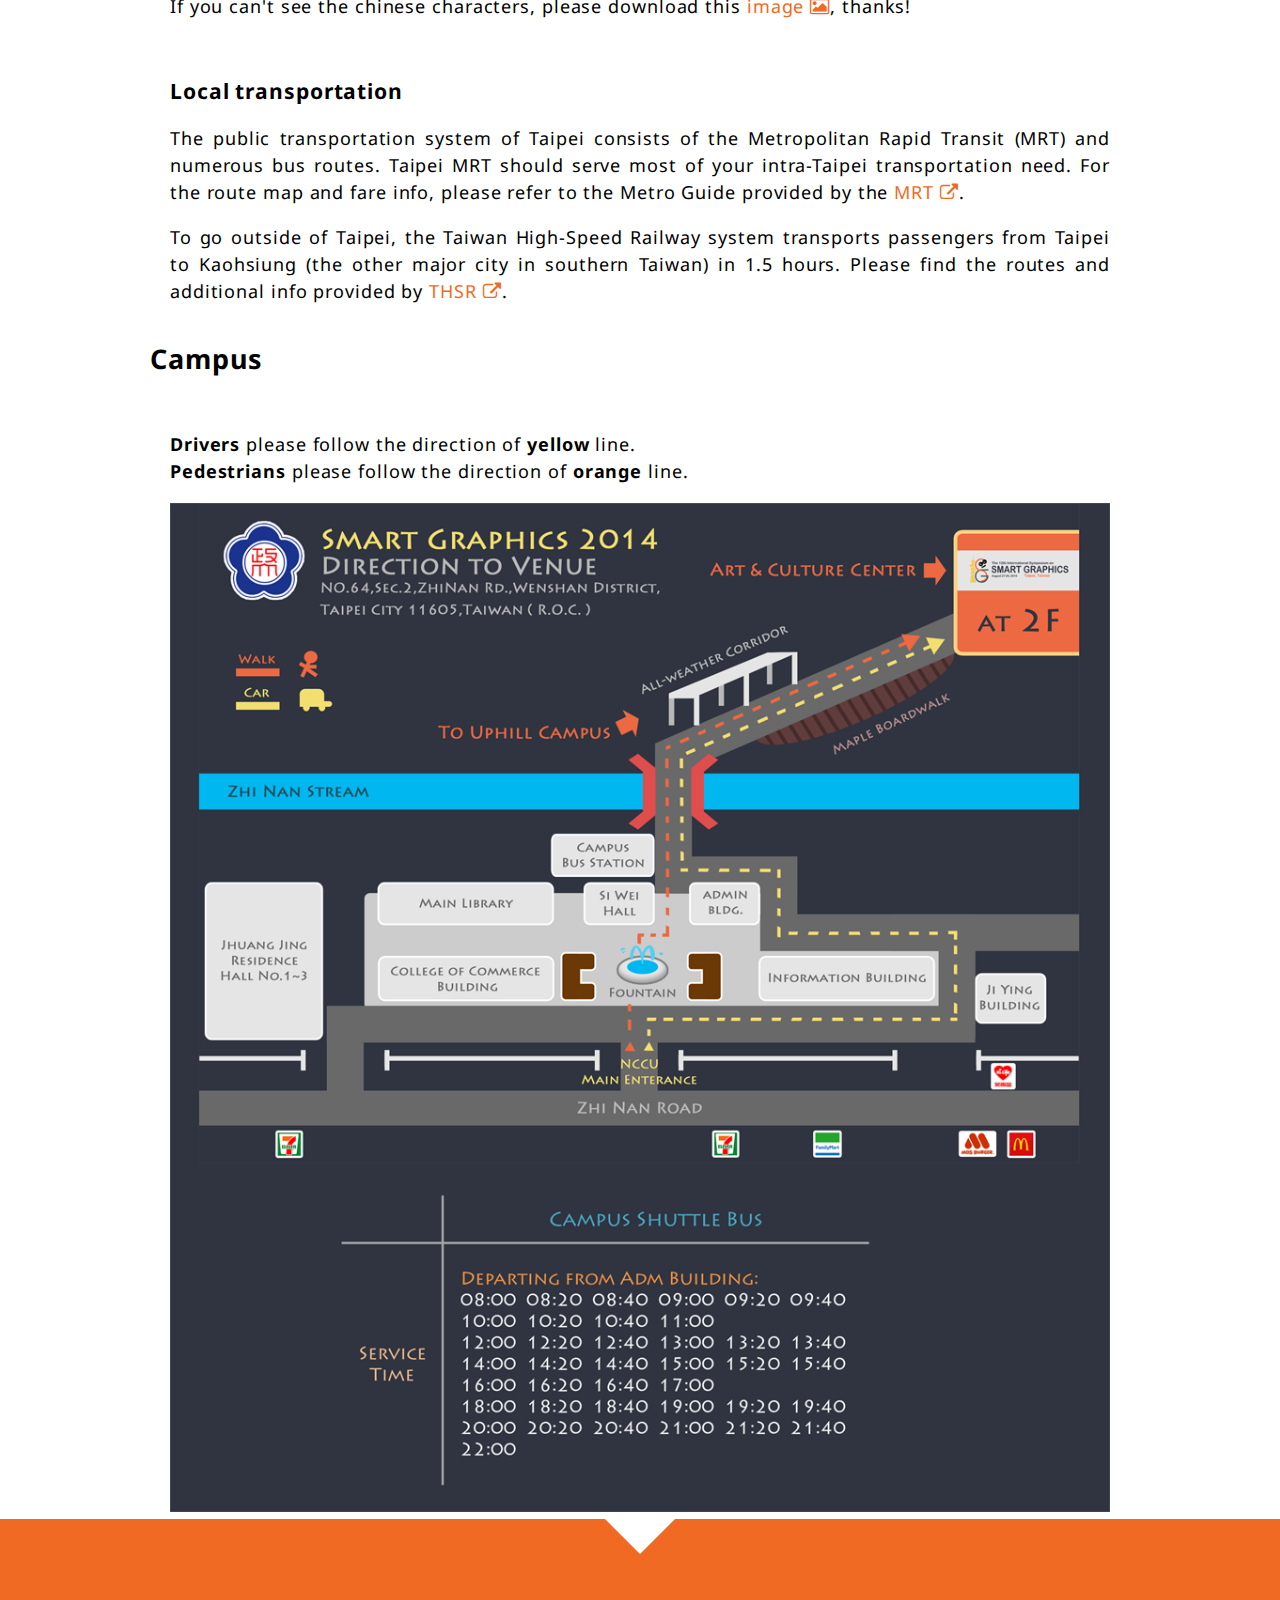
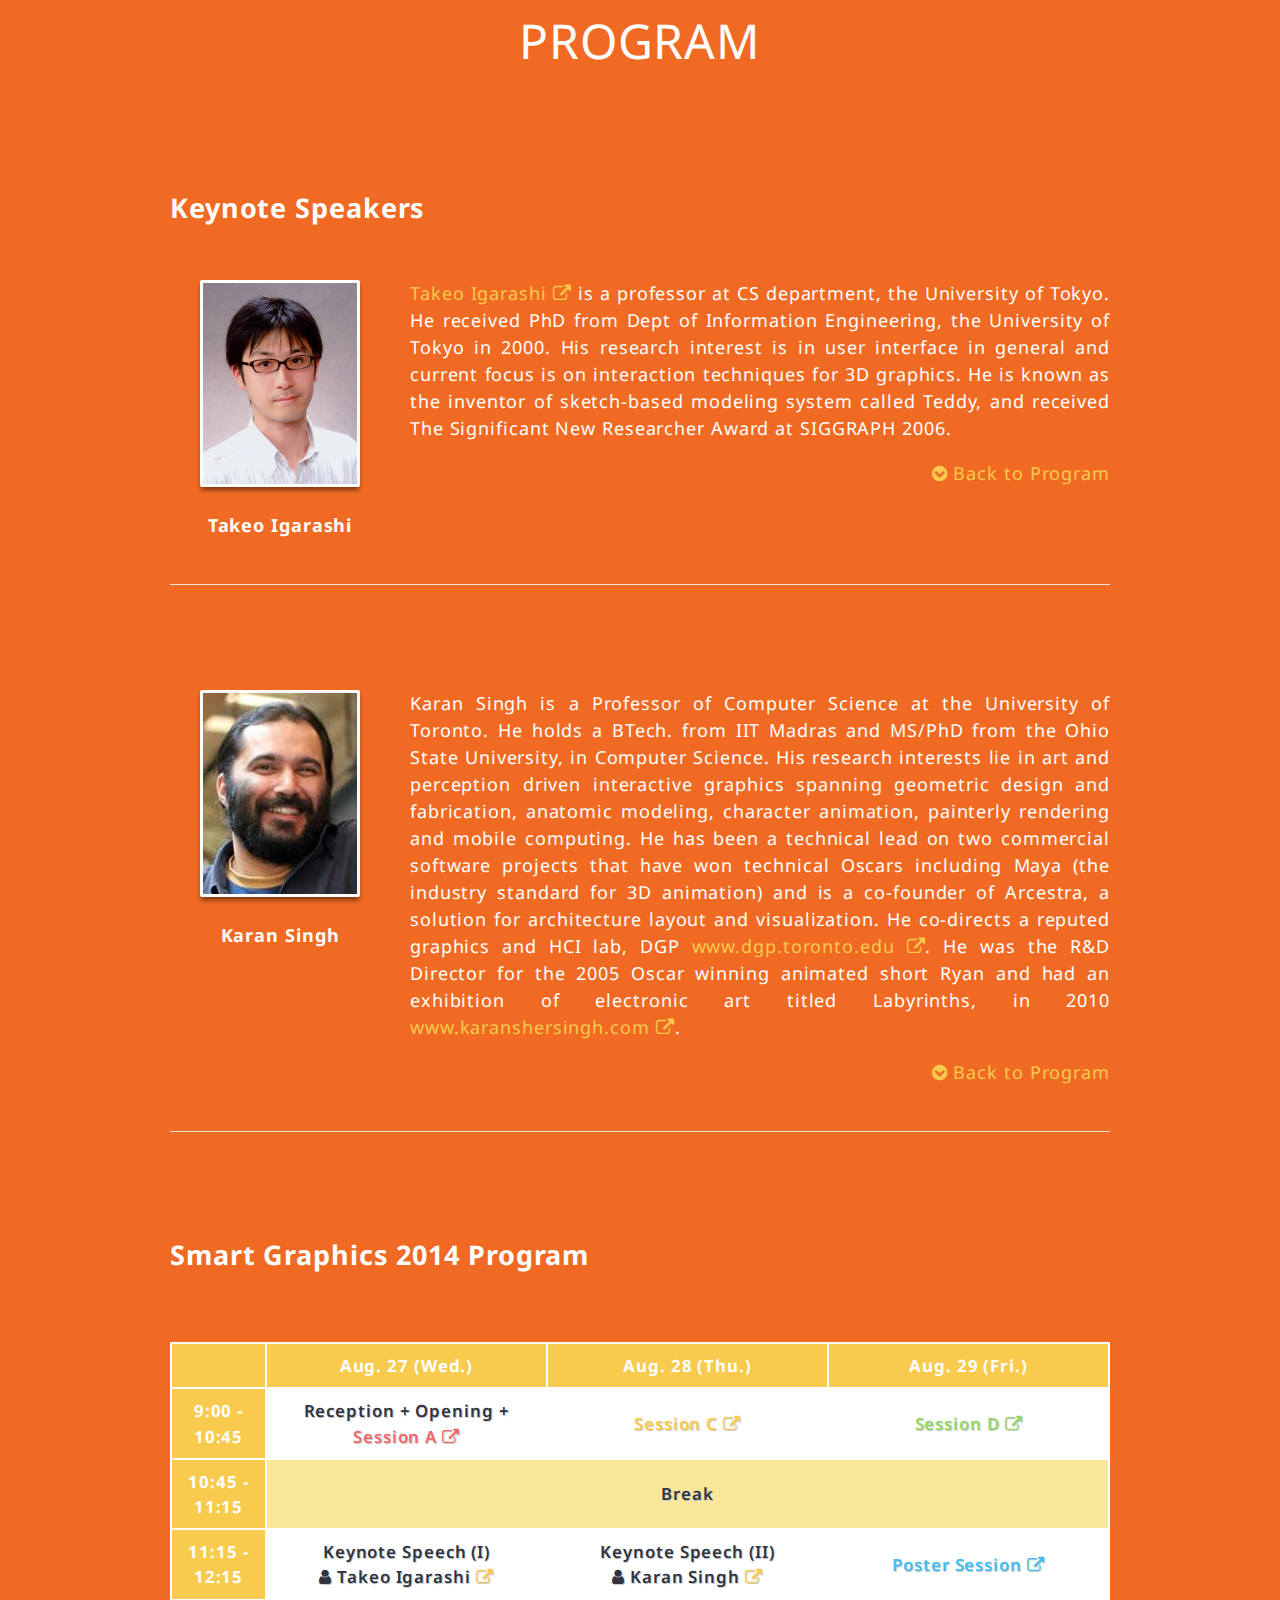
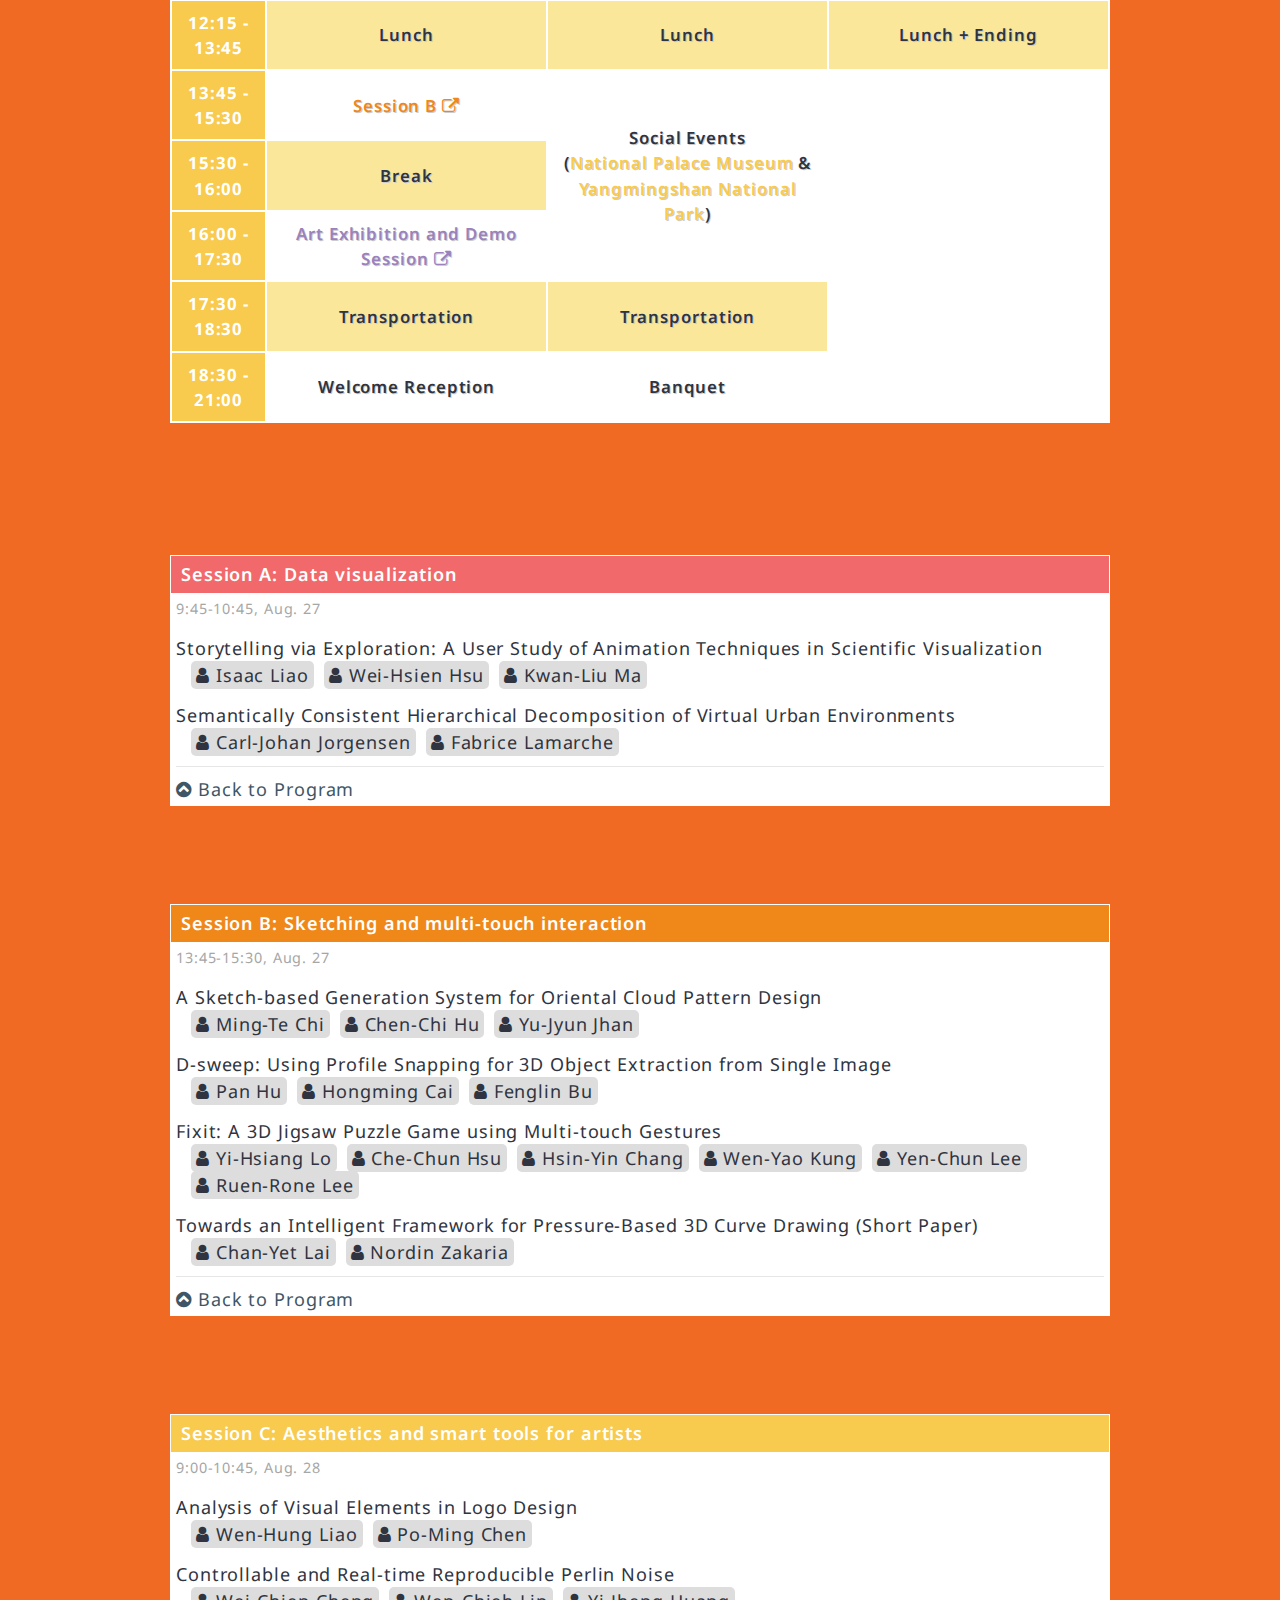
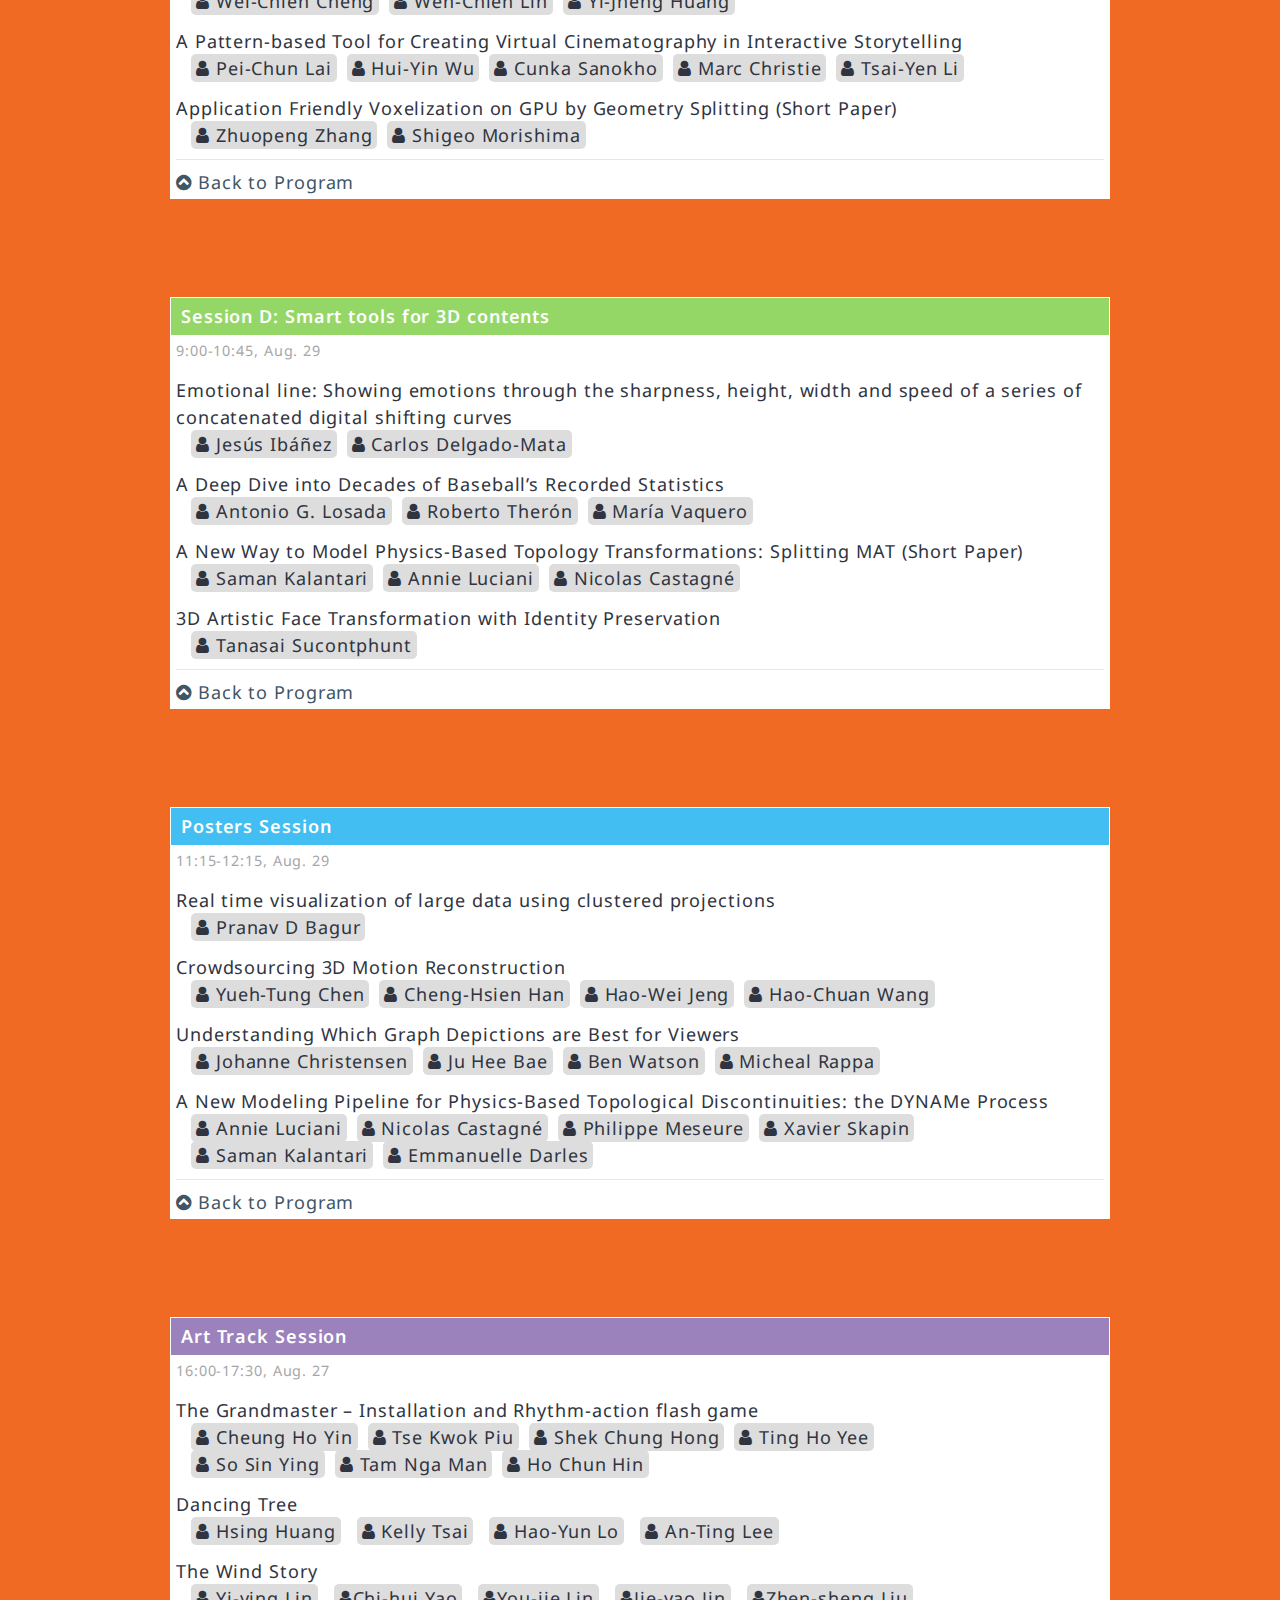
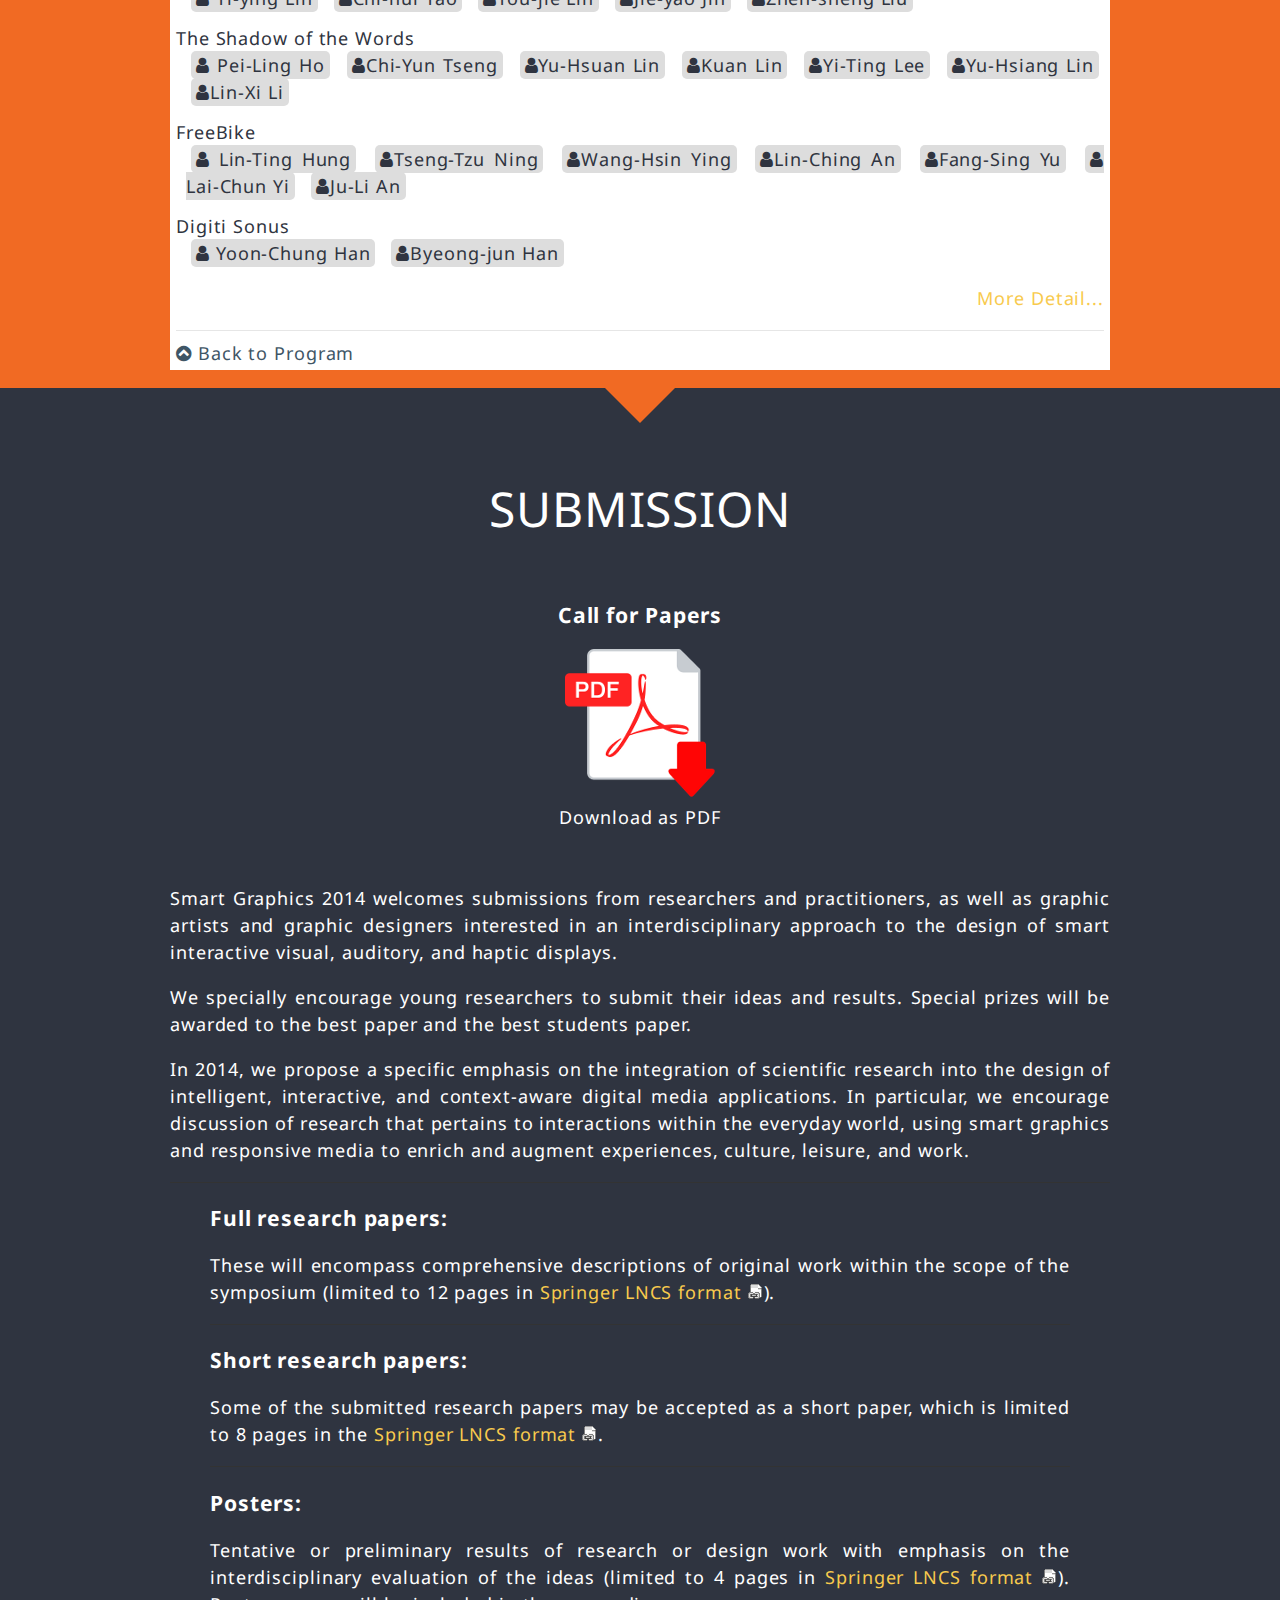
==== commit 092e4571: "Add Art Exhibition list and change program at first night." ====
--- a/index.html
+++ b/index.html
@@ -444,7 +444,7 @@
                                     </tr>
                                     <tr>
                                         <th>18:30 -<br/>21:00</th>
-                                        <td>Social Event</td>
+                                        <td>Welcome Reception</td>
                                         <td>Banquet</td>
                                     </tr>
                                 </tbody>
@@ -567,8 +567,17 @@
                                     <div class="time">16:00-17:30, Aug. 27</div>
                                     <div class="topic">The Grandmaster – Installation and Rhythm-action flash game </div>
                                     <div class="author"><span><i class="fa fa-user"></i> Cheung Ho Yin</span><span><i class="fa fa-user"></i> Tse Kwok Piu</span><span><i class="fa fa-user"></i> Shek Chung Hong</span><span><i class="fa fa-user"></i> Ting Ho Yee</span><br/><span><i class="fa fa-user"></i> So Sin Ying</span><span><i class="fa fa-user"></i> Tam Nga Man</span><span><i class="fa fa-user"></i> Ho Chun Hin</span></div>
-                                    <p><a class="artex" href="art_exhibition.html">More Information</a></p>
-                                    <p style="text-align: right;">More interactive art exhibitions will be announced later.</p>
+                                    <div class="topic">Dancing Tree</div>
+                                    <div class="author"><span><i class="fa fa-user"></i> Hsing Huang</span> <span><i class="fa fa-user"></i> Kelly Tsai</span> <span><i class="fa fa-user"></i> Hao-Yun Lo</span> <span><i class="fa fa-user"></i> An-Ting Lee</span></div>
+                                    <div class="topic">The Wind Story</div>
+                                    <div class="author"><span><i class="fa fa-user"></i> Yi-ying Lin</span> <span><i class="fa fa-user"></i>Chi-hui Yao</span> <span><i class="fa fa-user"></i>You-jie Lin</span> <span><i class="fa fa-user"></i>Jie-yao Jin</span> <span><i class="fa fa-user"></i>Zhen-sheng Liu</span></div>
+                                    <div class="topic">The Shadow of the Words</div>
+                                    <div class="author"><span><i class="fa fa-user"></i> Pei-Ling Ho</span> <span><i class="fa fa-user"></i>Chi-Yun Tseng</span> <span><i class="fa fa-user"></i>Yu-Hsuan Lin</span> <span><i class="fa fa-user"></i>Kuan Lin</span> <span><i class="fa fa-user"></i>Yi-Ting Lee</span> <span><i class="fa fa-user"></i>Yu-Hsiang Lin</span> <span><i class="fa fa-user"></i>Lin-Xi Li</span></div>
+                                    <div class="topic">FreeBike</div>
+                                    <div class="author"><span><i class="fa fa-user"></i> Lin-Ting Hung</span> <span><i class="fa fa-user"></i>Tseng-Tzu Ning</span> <span><i class="fa fa-user"></i>Wang-Hsin Ying</span> <span><i class="fa fa-user"></i>Lin-Ching An</span> <span><i class="fa fa-user"></i>Fang-Sing Yu</span> <span><i class="fa fa-user"></i>Lai-Chun Yi</span> <span><i class="fa fa-user"></i>Ju-Li An</span></div>
+                                    <div class="topic">Digiti Sonus</div>
+                                    <div class="author"><span><i class="fa fa-user"></i> Yoon-Chung Han</span> <span><i class="fa fa-user"></i>Byeong-jun Han</span></div>
+                                    <p style="text-align: right;"><a class="artex" href="art_exhibition.html">More Detail...</a></p>
                                     <hr/>
                                     <a href="#program2014" style="color: #3f5666;"><i class="fa fa-chevron-circle-up"></i> Back to Program</a>
                                 </div>
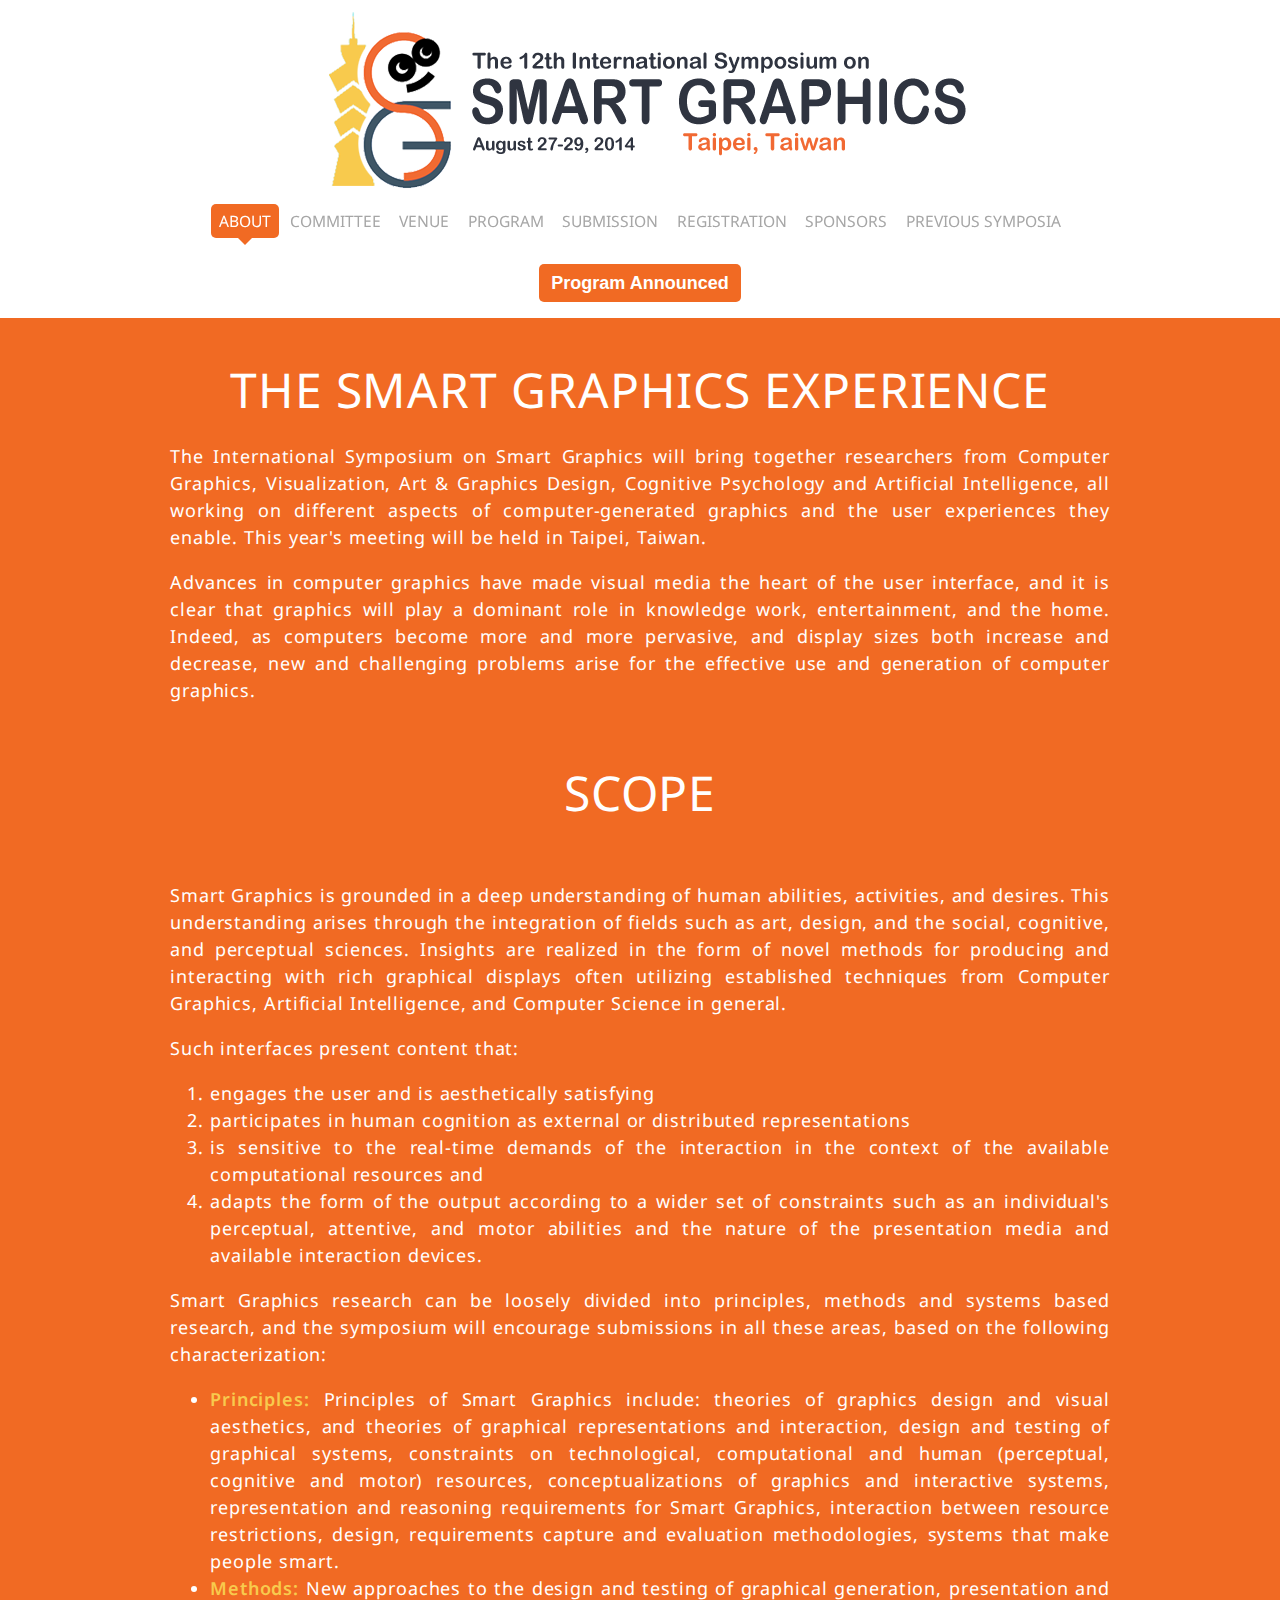
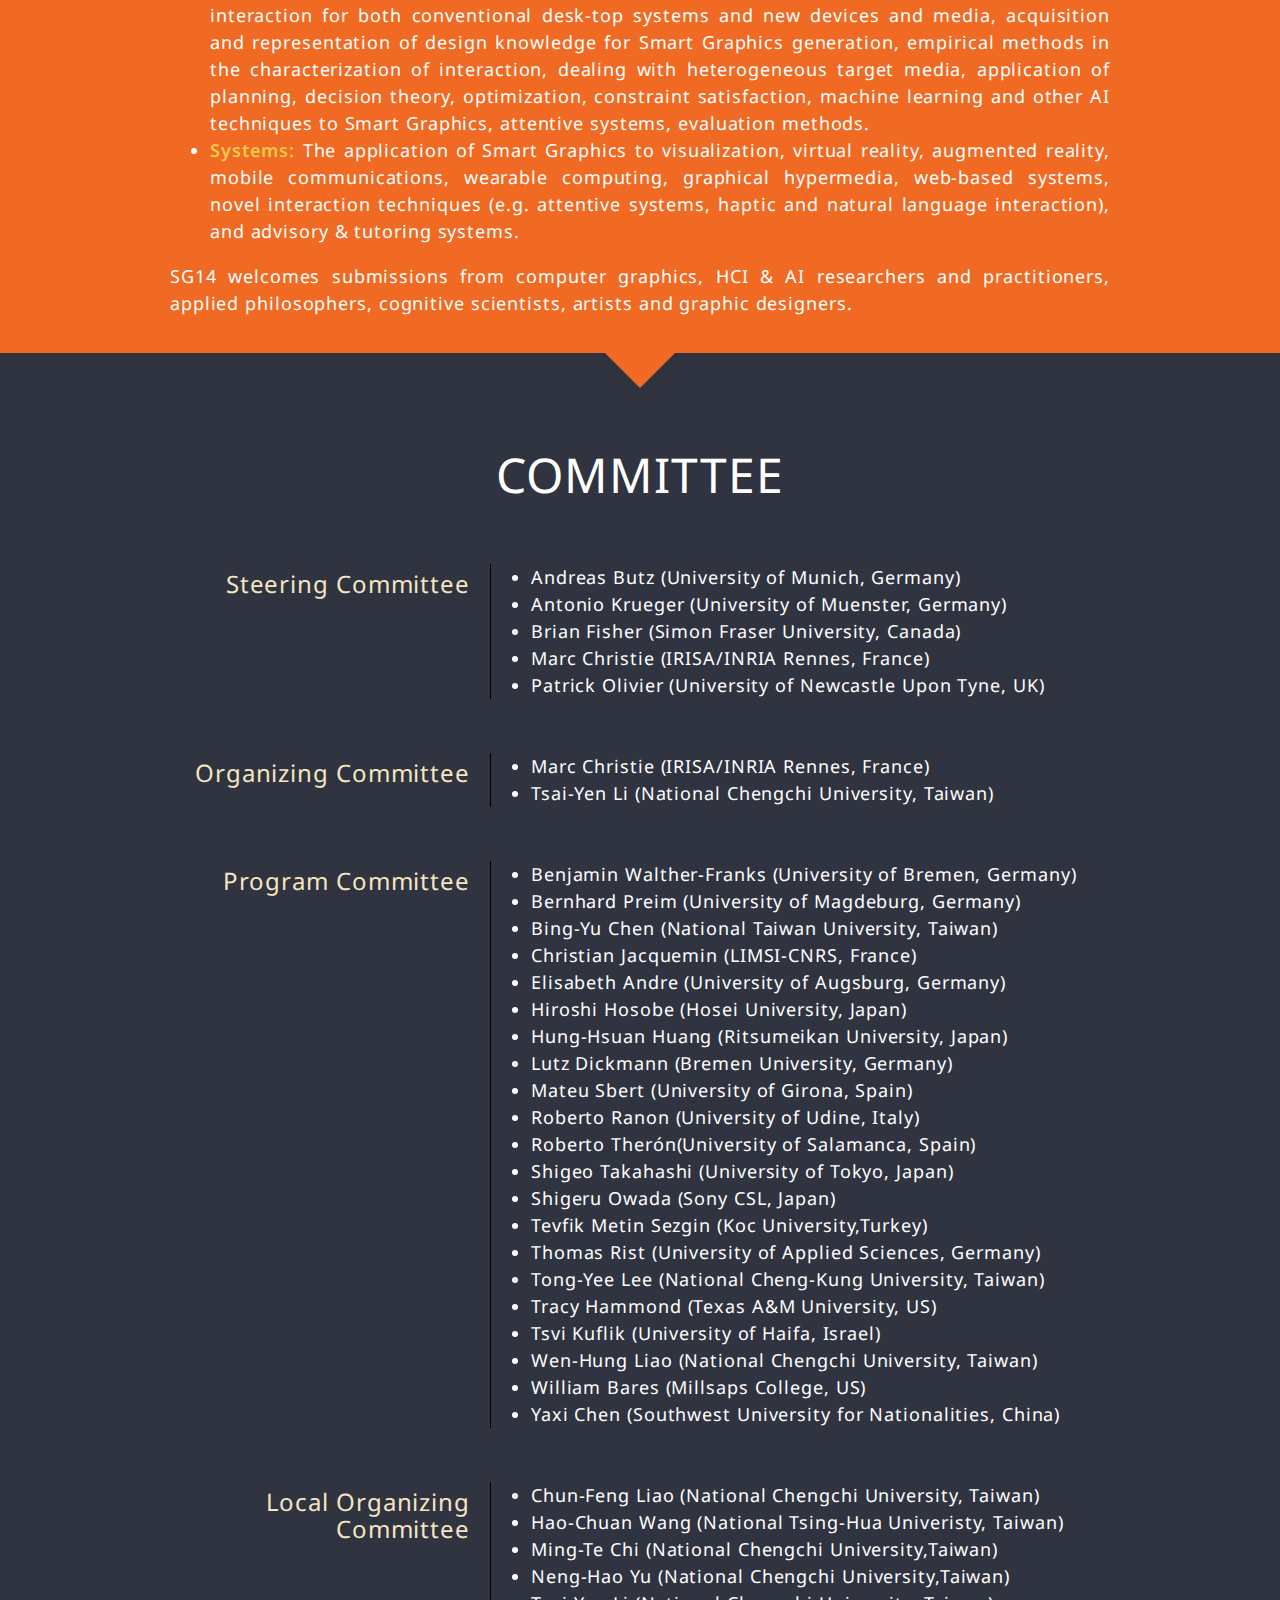
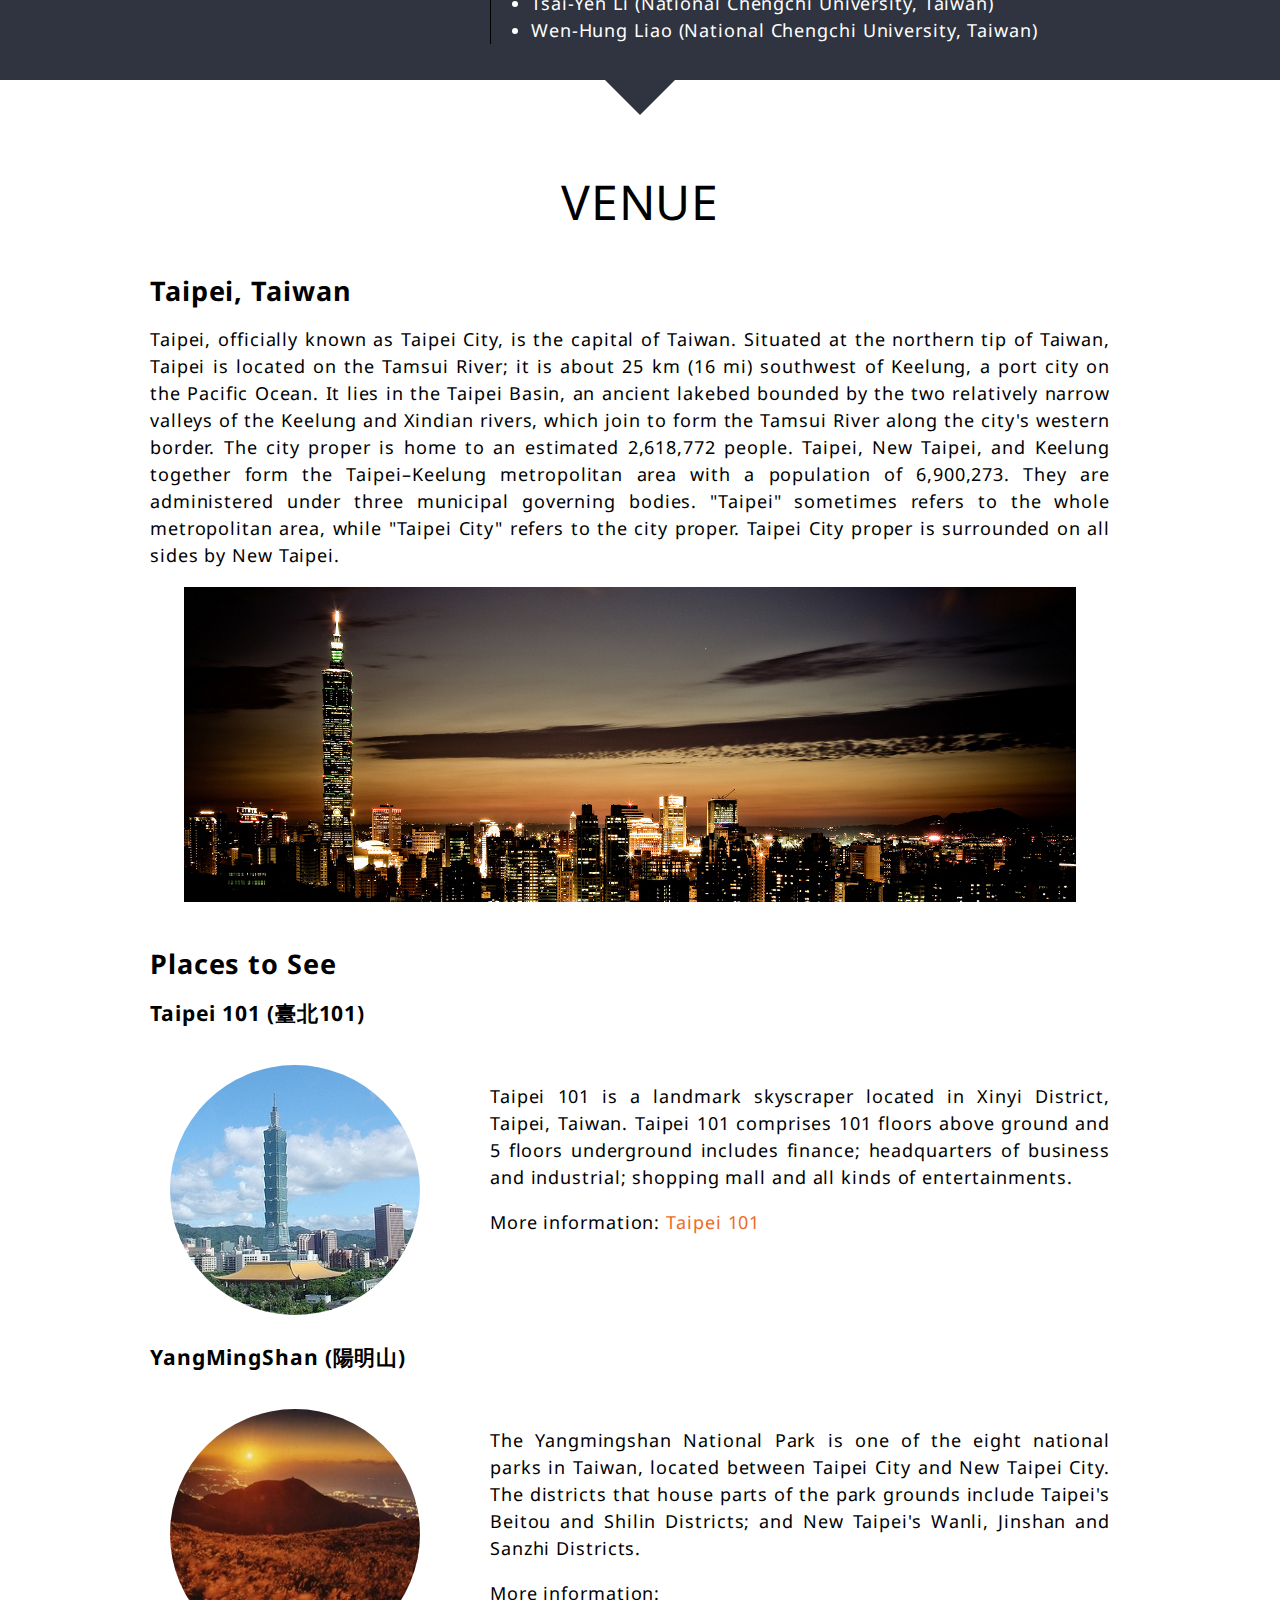
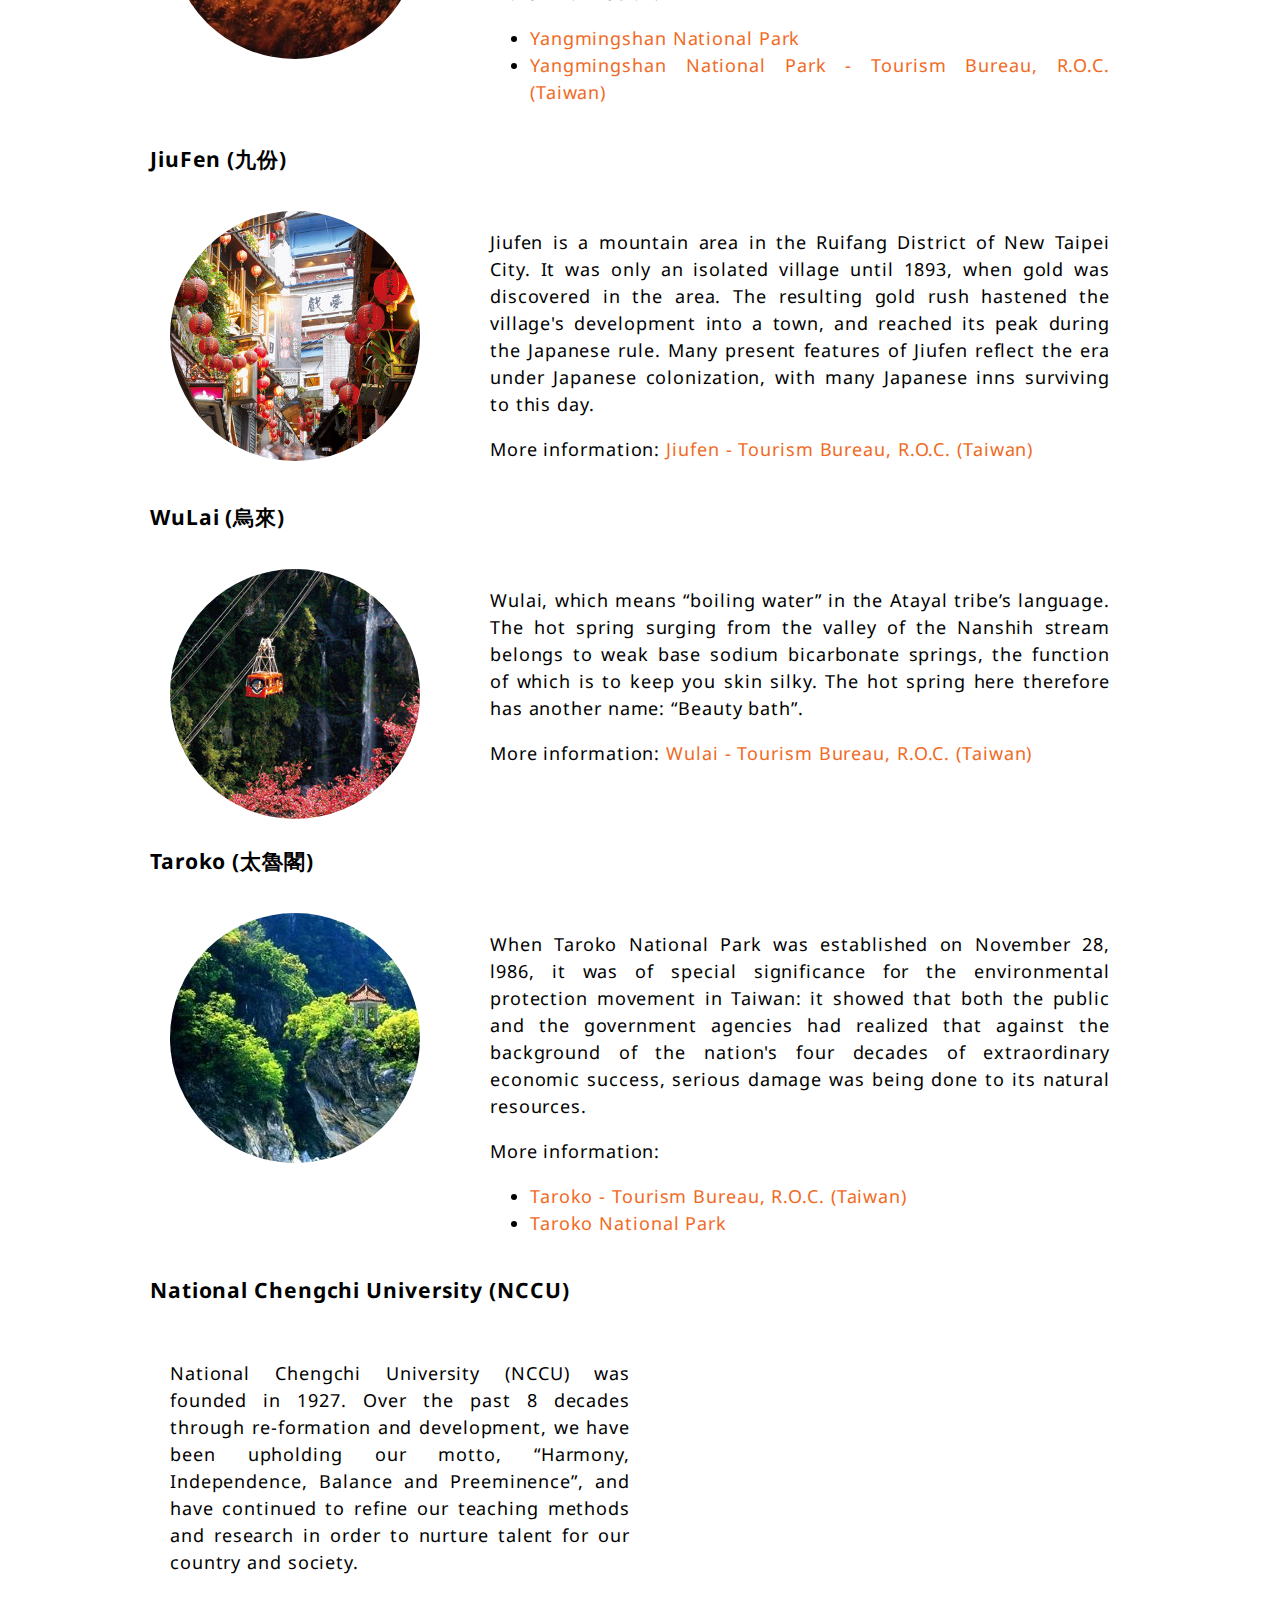
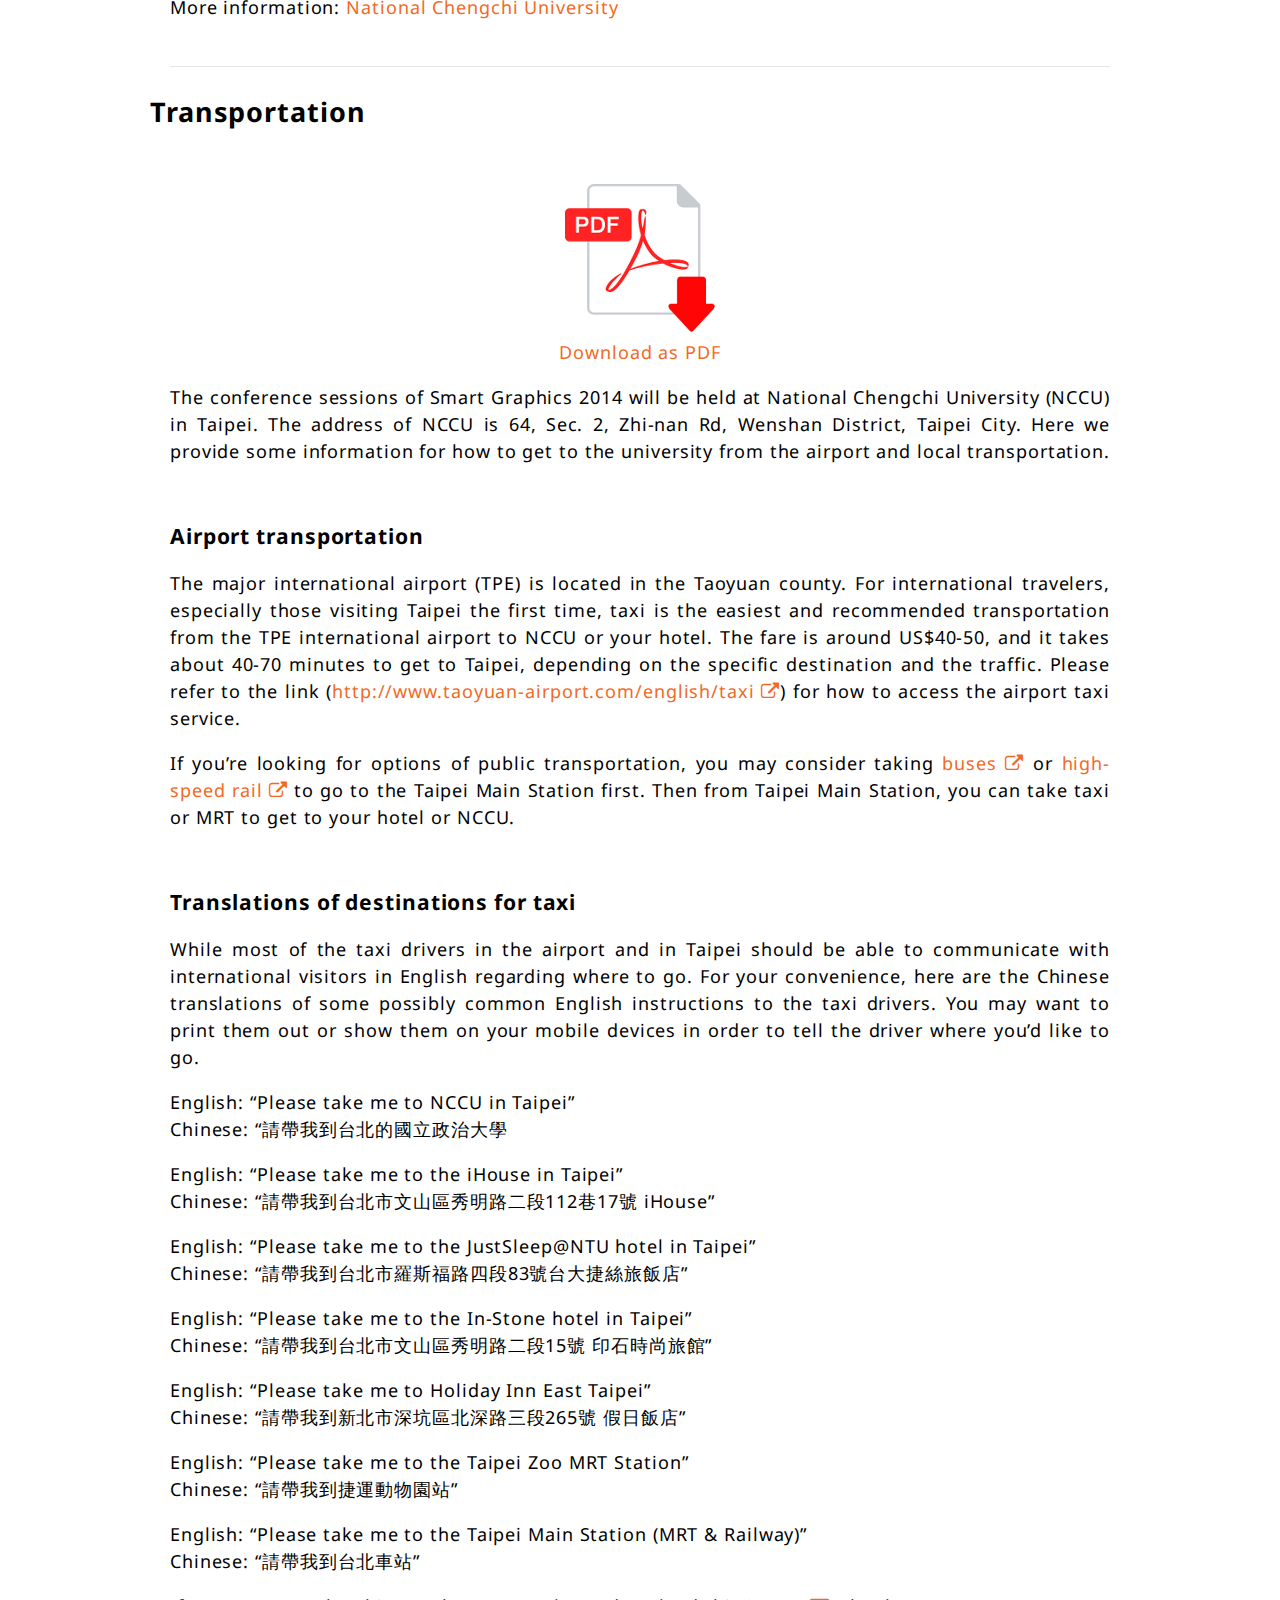
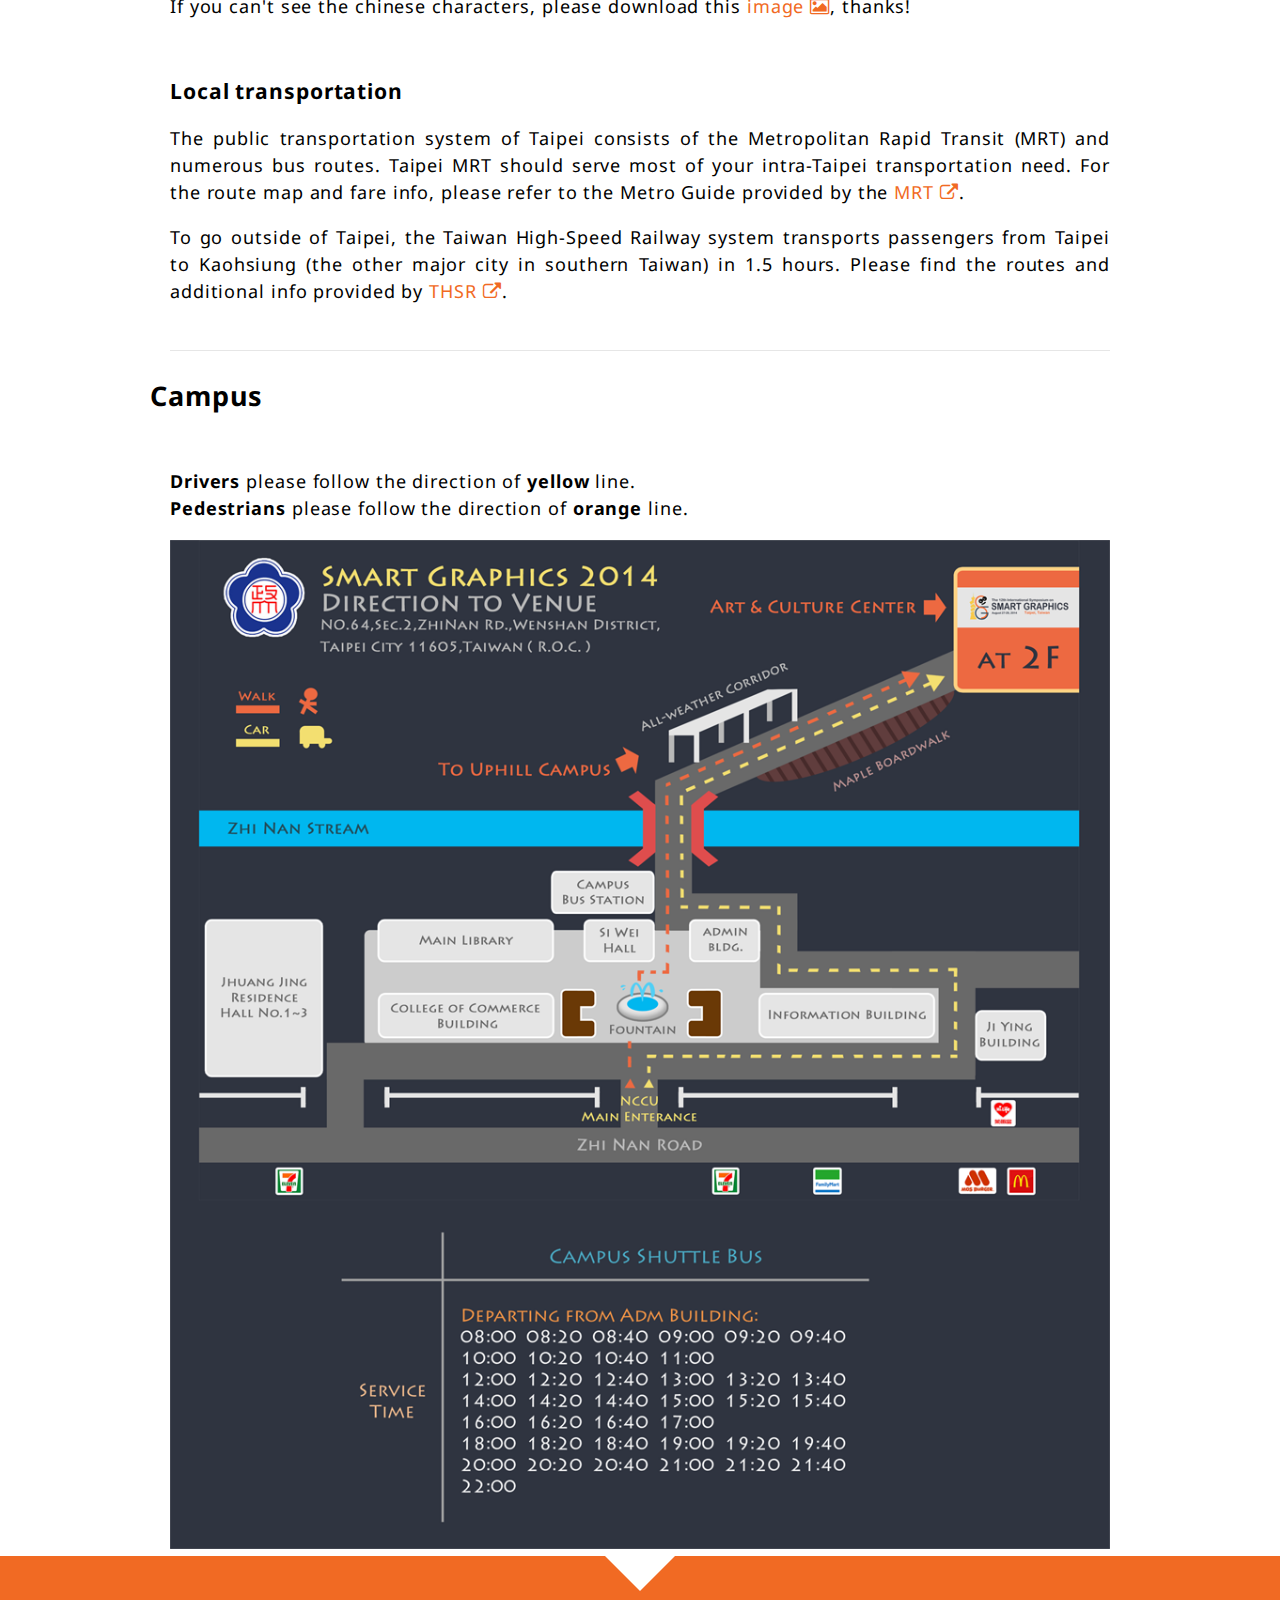
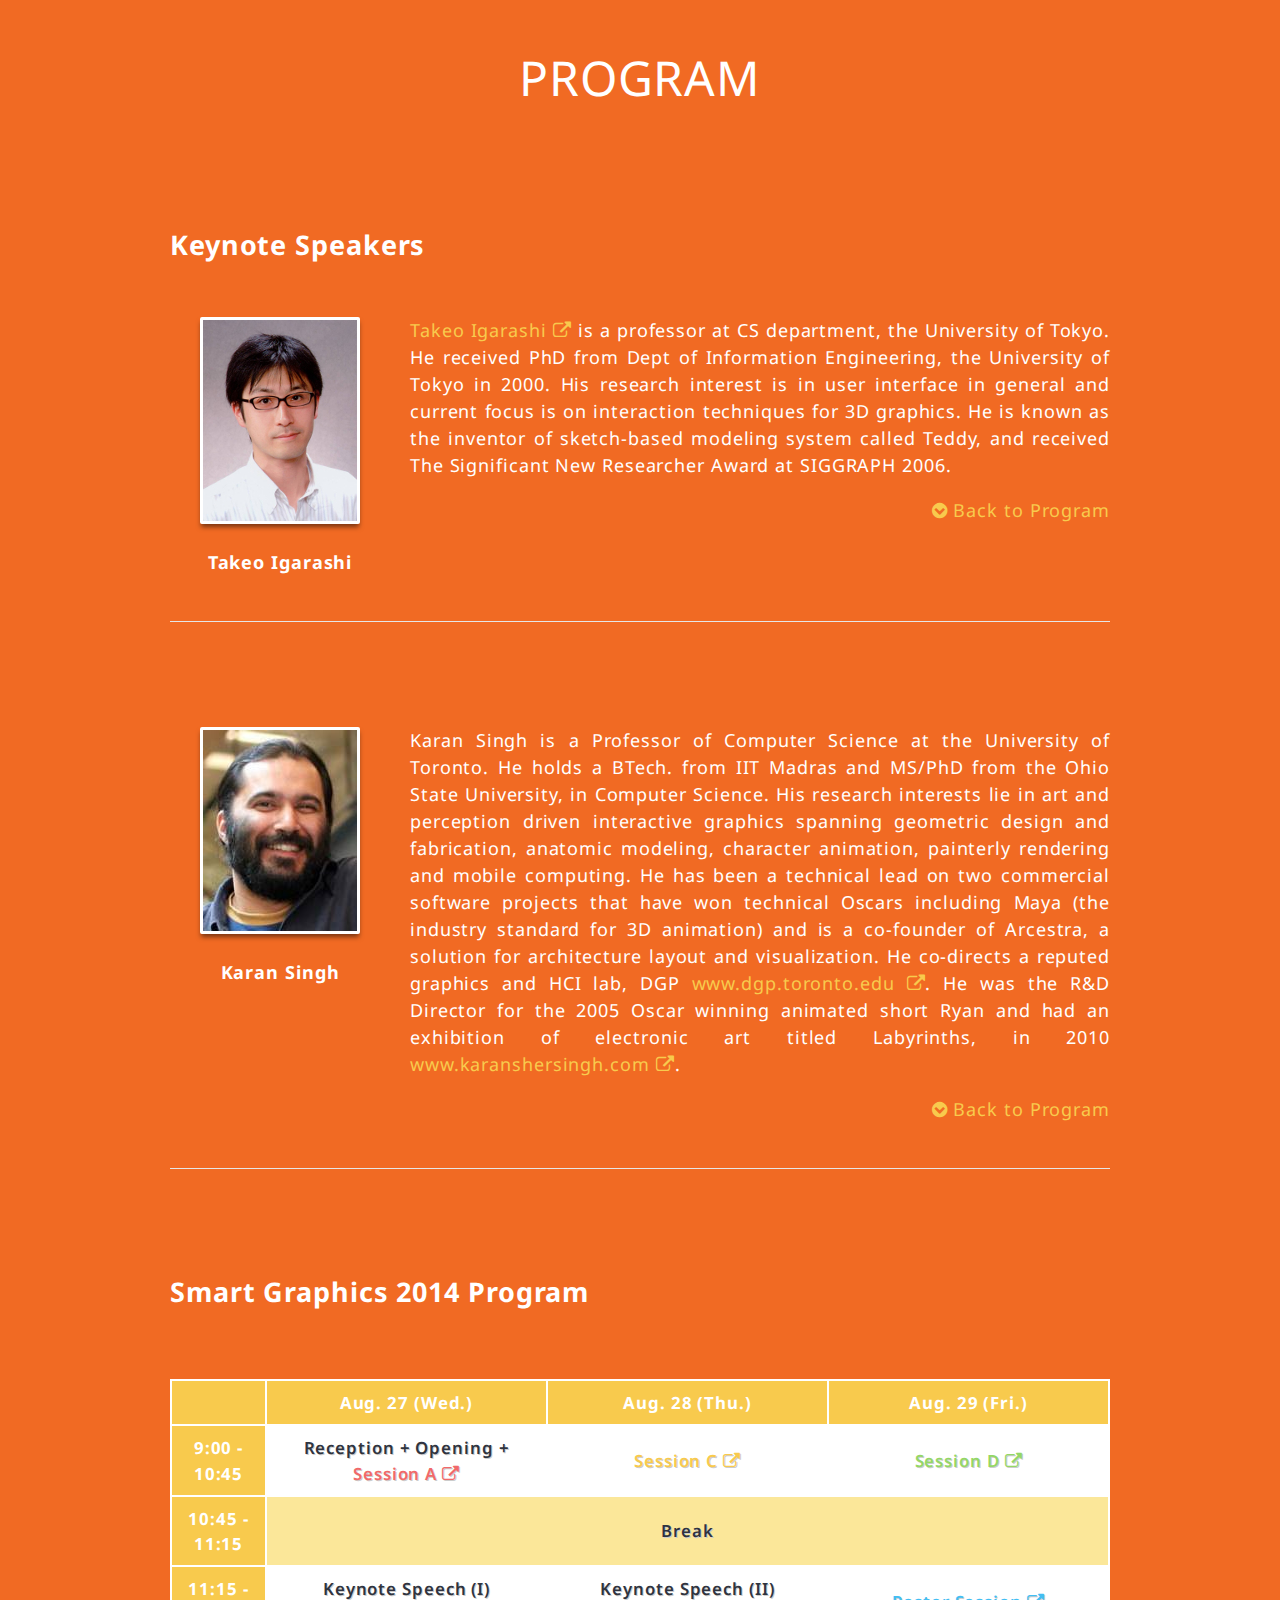
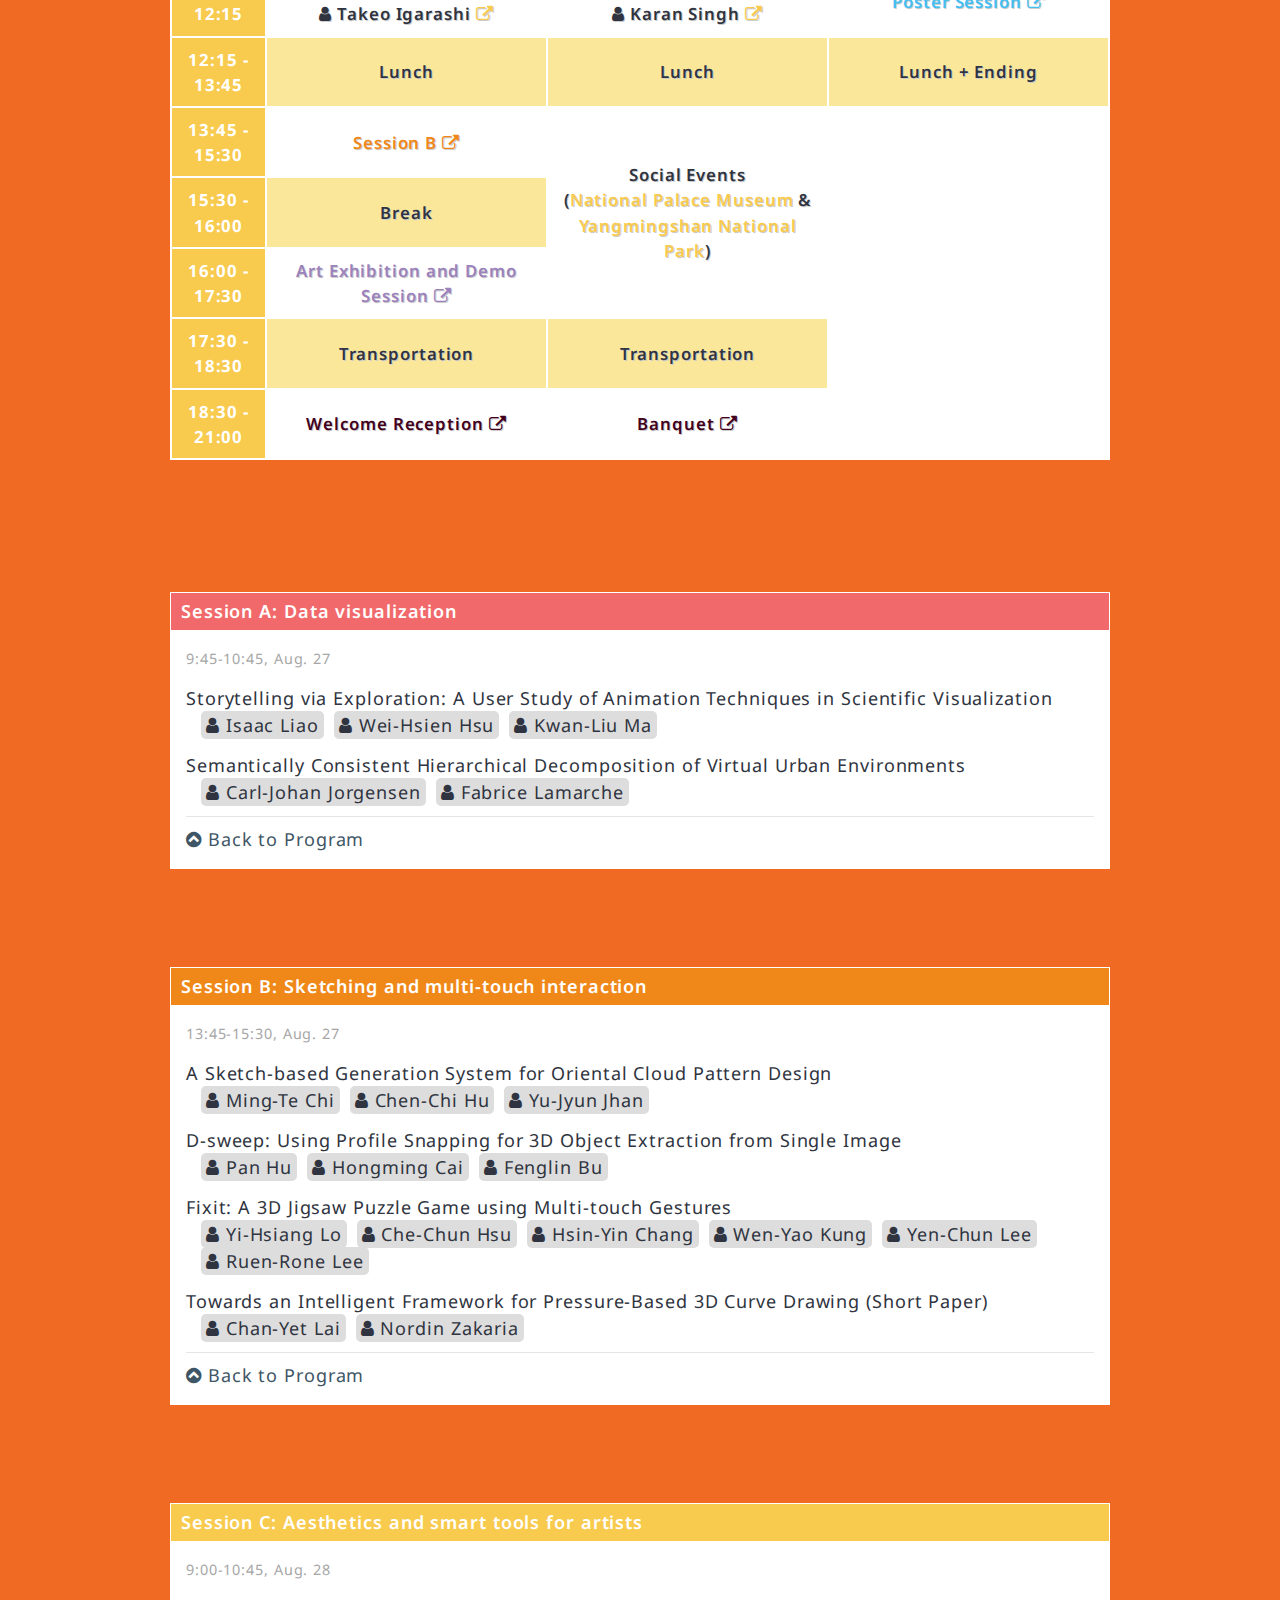
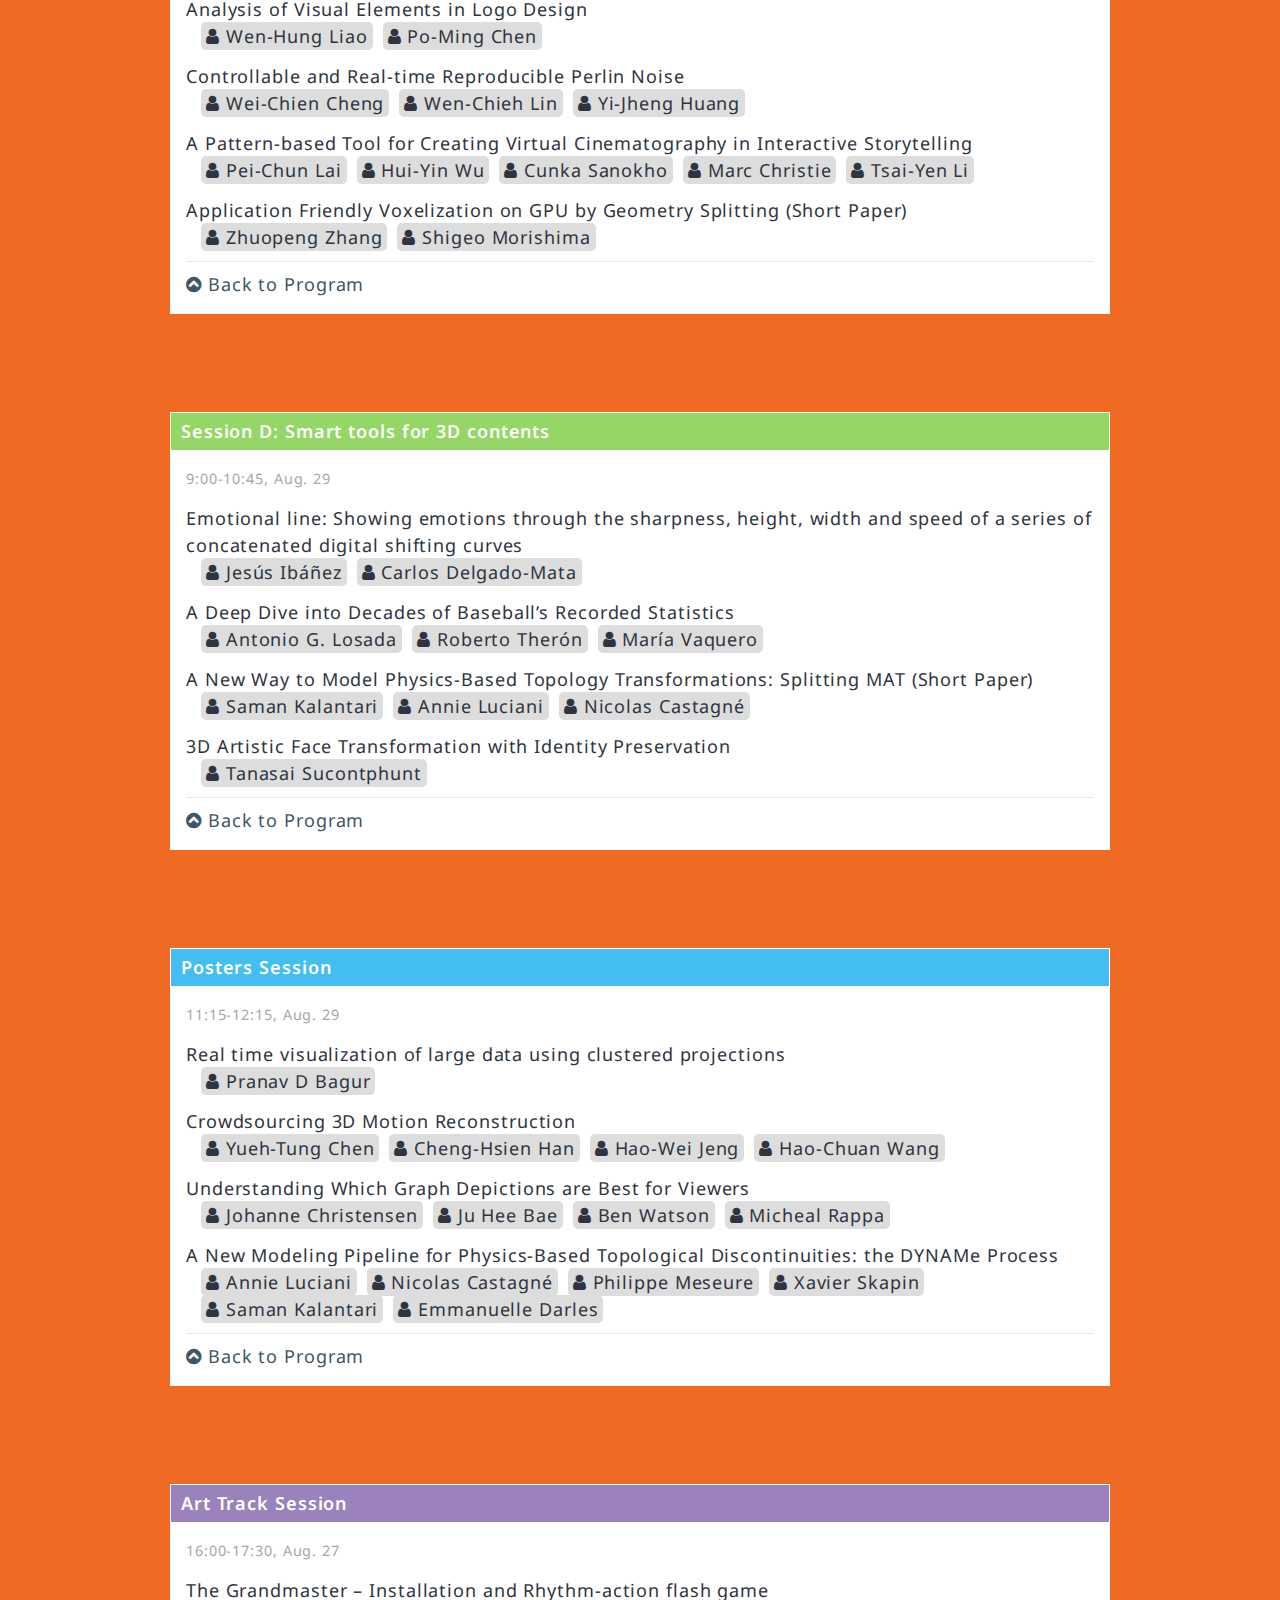
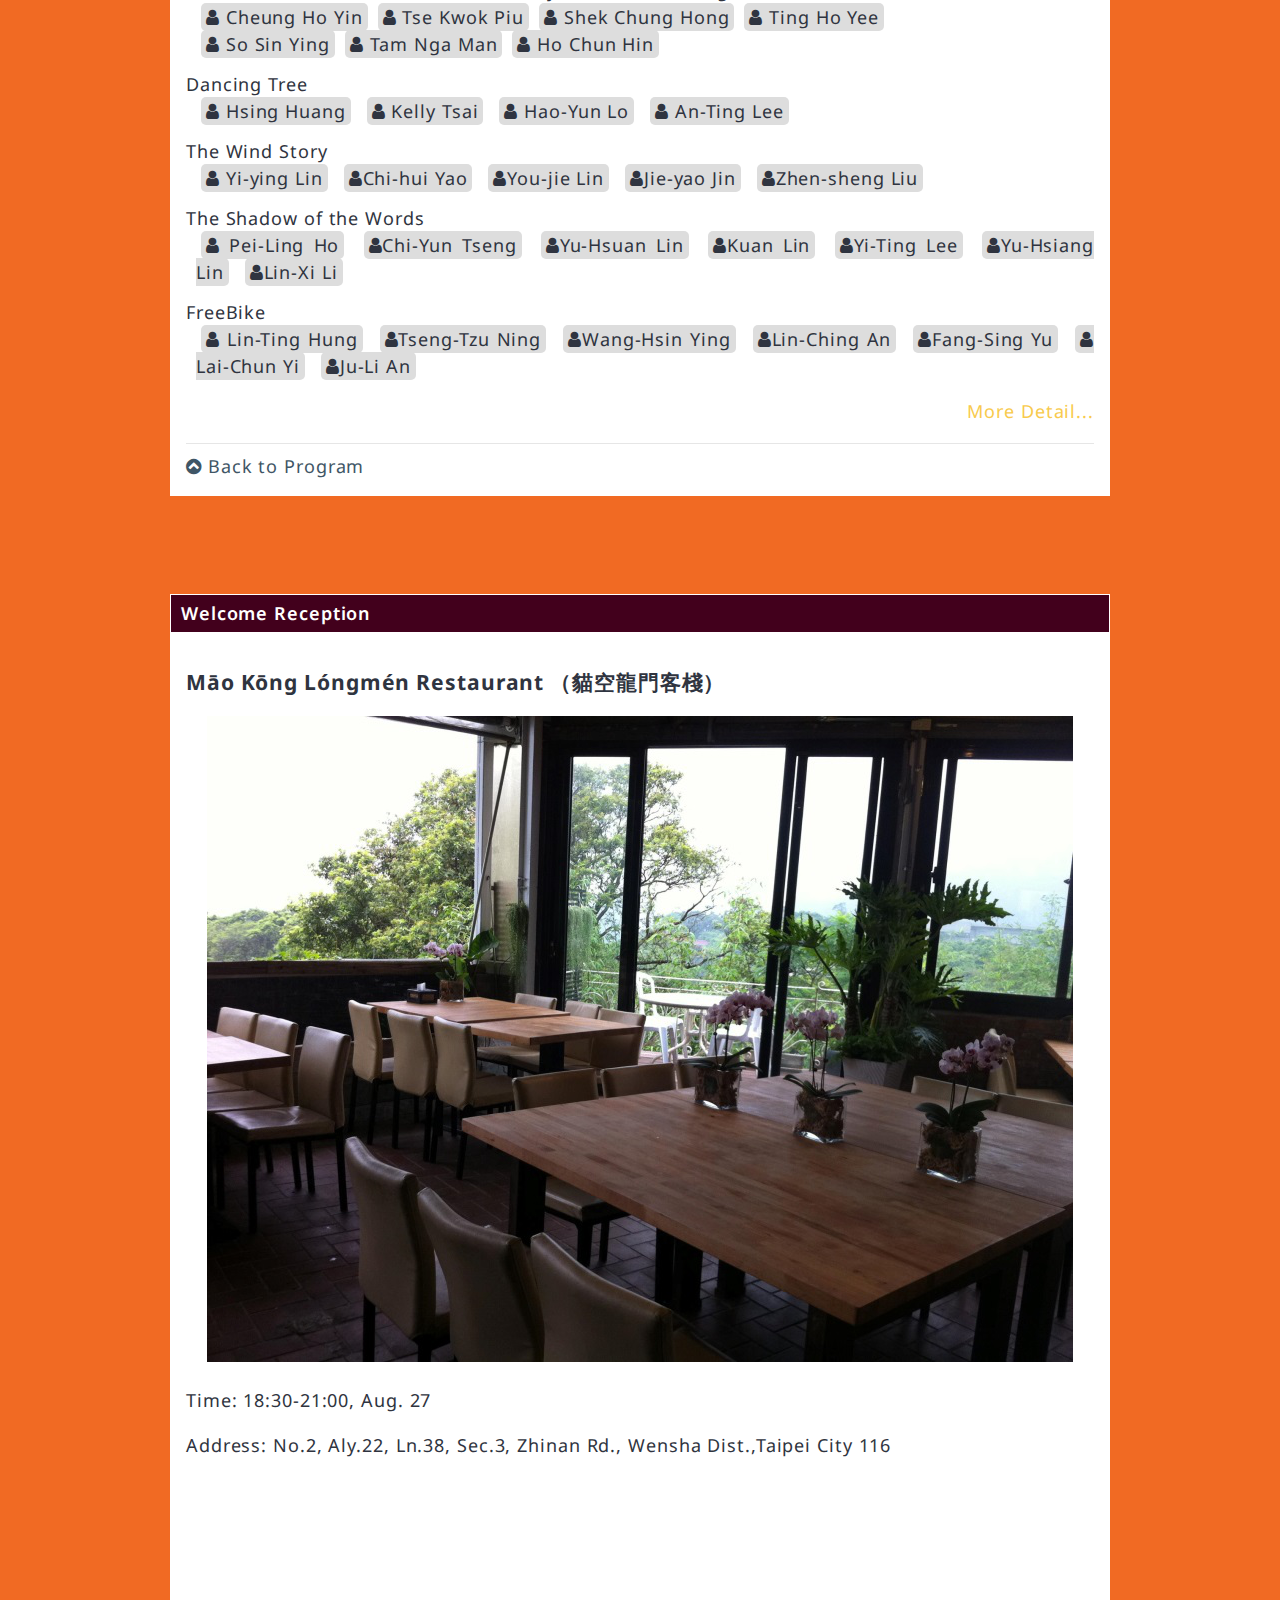
==== commit 9dd160e8: "Add information of Welcome Reception and Banquet." ====
--- a/index.html
+++ b/index.html
@@ -336,12 +336,17 @@
                         </div>
                     </div>
                     <div class="row">
+                        <div class="span12 mobile8">
+                            <hr>
+                        </div>
+                    </div>
+                    <div class="row">
                         <h2>Campus</h2>
                     </div>
                     <div class="row">
                         <div class="span12 mobile8">
                             <p><b>Drivers</b> please follow the direction of <b>yellow</b> line.<br />
-                            <b>Pedestrians</b> please follow the direction of <b>orange</b> line.</p>
+                                <b>Pedestrians</b> please follow the direction of <b>orange</b> line.</p>
                             <img src="images/campus_map.png" style="width: 100%;" />
                         </div>
                     </div>
@@ -444,8 +449,8 @@
                                     </tr>
                                     <tr>
                                         <th>18:30 -<br/>21:00</th>
-                                        <td>Welcome Reception</td>
-                                        <td>Banquet</td>
+                                        <td><a class="dark-purple" href="#welcome">Welcome Reception <i class="fa fa-external-link"></i></a></td>
+                                        <td><a class="dark-purple" href="#banquet">Banquet <i class="fa fa-external-link"></i></a></td>
                                     </tr>
                                 </tbody>
                             </table>
@@ -575,9 +580,43 @@
                                     <div class="author"><span><i class="fa fa-user"></i> Pei-Ling Ho</span> <span><i class="fa fa-user"></i>Chi-Yun Tseng</span> <span><i class="fa fa-user"></i>Yu-Hsuan Lin</span> <span><i class="fa fa-user"></i>Kuan Lin</span> <span><i class="fa fa-user"></i>Yi-Ting Lee</span> <span><i class="fa fa-user"></i>Yu-Hsiang Lin</span> <span><i class="fa fa-user"></i>Lin-Xi Li</span></div>
                                     <div class="topic">FreeBike</div>
                                     <div class="author"><span><i class="fa fa-user"></i> Lin-Ting Hung</span> <span><i class="fa fa-user"></i>Tseng-Tzu Ning</span> <span><i class="fa fa-user"></i>Wang-Hsin Ying</span> <span><i class="fa fa-user"></i>Lin-Ching An</span> <span><i class="fa fa-user"></i>Fang-Sing Yu</span> <span><i class="fa fa-user"></i>Lai-Chun Yi</span> <span><i class="fa fa-user"></i>Ju-Li An</span></div>
-                                    <div class="topic">Digiti Sonus</div>
-                                    <div class="author"><span><i class="fa fa-user"></i> Yoon-Chung Han</span> <span><i class="fa fa-user"></i>Byeong-jun Han</span></div>
                                     <p style="text-align: right;"><a class="artex" href="art_exhibition.html">More Detail...</a></p>
+                                    <hr/>
+                                    <a href="#program2014" style="color: #3f5666;"><i class="fa fa-chevron-circle-up"></i> Back to Program</a>
+                                </div>
+                            </div>
+                        </div>
+                    </div>
+                    <div id="welcome" class="row" style="padding-top: 80px;">
+                        <div class="span12 mobile8">
+                            <div class="session-card">
+                                <div class="card-head dark-purple">
+                                    Welcome Reception
+                                </div>
+                                <div class="card-body">
+                                    <h3>Māo Kōng Lóngmén Restaurant （貓空龍門客棧）</h3>
+                                    <p style="text-align: center;"><img src="images/longmen.png" alt=""/></p>
+                                    <p>Time: 18:30-21:00, Aug. 27</p>
+                                    <p>Address: No.2, Aly.22, Ln.38, Sec.3, Zhinan Rd., Wensha Dist.,Taipei City 116</p>
+                                    <iframe width="100%" height="350" frameborder="0" scrolling="no" marginheight="0" marginwidth="0" src="https://maps.google.com.tw/maps?sll=24.96713,121.586886&amp;sspn=0.0074698,0.0109864&amp;cid=8720050366707161986&amp;q=%E9%BE%8D%E9%96%80%E5%AE%A2%E6%A3%A7&amp;ie=UTF8&amp;hq=&amp;hnear=&amp;t=m&amp;iwloc=A&amp;brcurrent=3,0x346803de3309ff0b:0x28912d7c845b6a29,0,0x345d5538b0b6645f:0x5aa90dfa6620edc0&amp;ll=24.96713,121.586886&amp;spn=0.006295,0.006295&amp;output=embed"></iframe><br /><small><a href="https://maps.google.com.tw/maps?sll=24.96713,121.586886&amp;sspn=0.0074698,0.0109864&amp;cid=8720050366707161986&amp;q=%E9%BE%8D%E9%96%80%E5%AE%A2%E6%A3%A7&amp;ie=UTF8&amp;hq=&amp;hnear=&amp;t=m&amp;iwloc=A&amp;brcurrent=3,0x346803de3309ff0b:0x28912d7c845b6a29,0,0x345d5538b0b6645f:0x5aa90dfa6620edc0&amp;ll=24.96713,121.586886&amp;spn=0.006295,0.006295&amp;source=embed" style="color:#0000FF;text-align:left">顯示詳細地圖</a></small>
+                                    <hr/>
+                                    <a href="#program2014" style="color: #3f5666;"><i class="fa fa-chevron-circle-up"></i> Back to Program</a>
+                                </div>
+                            </div>
+                        </div>
+                    </div>
+                    <div id="banquet" class="row" style="padding-top: 80px;">
+                        <div class="span12 mobile8">
+                            <div class="session-card">
+                                <div class="card-head dark-purple">
+                                    Banquet
+                                </div>
+                                <div class="card-body">
+                                    <h3>Sōngyuán Chánlín（松園禪林）</h3>
+                                    <p style="text-align: center;"><img src="images/songyuan.png" alt=""/></p>
+                                    <p>Time: 18:30-21:00, Aug. 28</p>
+                                    <p>Address: No.160, Aly. 101, Jingshan Rd., Shilin Dist.,Taipei City 111</p>
+                                    <iframe width="100%" height="350" frameborder="0" scrolling="no" marginheight="0" marginwidth="0" src="https://maps.google.com.tw/maps?f=q&amp;source=s_q&amp;hl=zh-TW&amp;geocode=&amp;q=%E5%8F%B0%E5%8C%97%E5%B8%82%E5%A3%AB%E6%9E%97%E5%8D%80%E8%8F%81%E5%B1%B1%E8%B7%AF101%E5%B7%B7160%E8%99%9F%E6%9D%BE%E5%9C%92&amp;aq=0&amp;oq=%E6%9D%BE%E5%9C%92&amp;sll=24.96713,121.586886&amp;sspn=0.015017,0.025406&amp;brcurrent=3,0x3442b11620cdabf1:0x33fed2377fc79368,0,0x345d5538b0b6645f:0x5aa90dfa6620edc0&amp;ie=UTF8&amp;hq=%E6%9D%BE%E5%9C%92&amp;hnear=111%E5%8F%B0%E5%8C%97%E5%B8%82%E5%A3%AB%E6%9E%97%E5%8D%80%E8%8F%81%E5%B1%B1%E8%B7%AF101%E5%B7%B7160%E8%99%9F&amp;ll=25.160273,121.566092&amp;spn=0.007497,0.012703&amp;t=m&amp;z=14&amp;iwloc=A&amp;cid=1721318388335016534&amp;output=embed"></iframe><br /><small><a href="https://maps.google.com.tw/maps?f=q&amp;source=embed&amp;hl=zh-TW&amp;geocode=&amp;q=%E5%8F%B0%E5%8C%97%E5%B8%82%E5%A3%AB%E6%9E%97%E5%8D%80%E8%8F%81%E5%B1%B1%E8%B7%AF101%E5%B7%B7160%E8%99%9F%E6%9D%BE%E5%9C%92&amp;aq=0&amp;oq=%E6%9D%BE%E5%9C%92&amp;sll=24.96713,121.586886&amp;sspn=0.015017,0.025406&amp;brcurrent=3,0x3442b11620cdabf1:0x33fed2377fc79368,0,0x345d5538b0b6645f:0x5aa90dfa6620edc0&amp;ie=UTF8&amp;hq=%E6%9D%BE%E5%9C%92&amp;hnear=111%E5%8F%B0%E5%8C%97%E5%B8%82%E5%A3%AB%E6%9E%97%E5%8D%80%E8%8F%81%E5%B1%B1%E8%B7%AF101%E5%B7%B7160%E8%99%9F&amp;ll=25.160273,121.566092&amp;spn=0.007497,0.012703&amp;t=m&amp;z=14&amp;iwloc=A&amp;cid=1721318388335016534" style="color:#0000FF;text-align:left">顯示詳細地圖</a></small>
                                     <hr/>
                                     <a href="#program2014" style="color: #3f5666;"><i class="fa fa-chevron-circle-up"></i> Back to Program</a>
                                 </div>
--- a/stylesheets/main.css
+++ b/stylesheets/main.css
@@ -733,7 +733,7 @@
 }
 
 #schedule .session-card .card-body {
-    padding: 2px 5px;
+    padding: 15px;
     color: #2f3440;
 }
 
@@ -808,6 +808,14 @@
 
 #schedule a.tag-purple {
     color: #9b82bc;
+}
+
+#schedule div.dark-purple {
+    background: #42001C;
+}
+
+#schedule a.dark-purple {
+    color: #42001C;
 }
 
 #sponsor .list {
